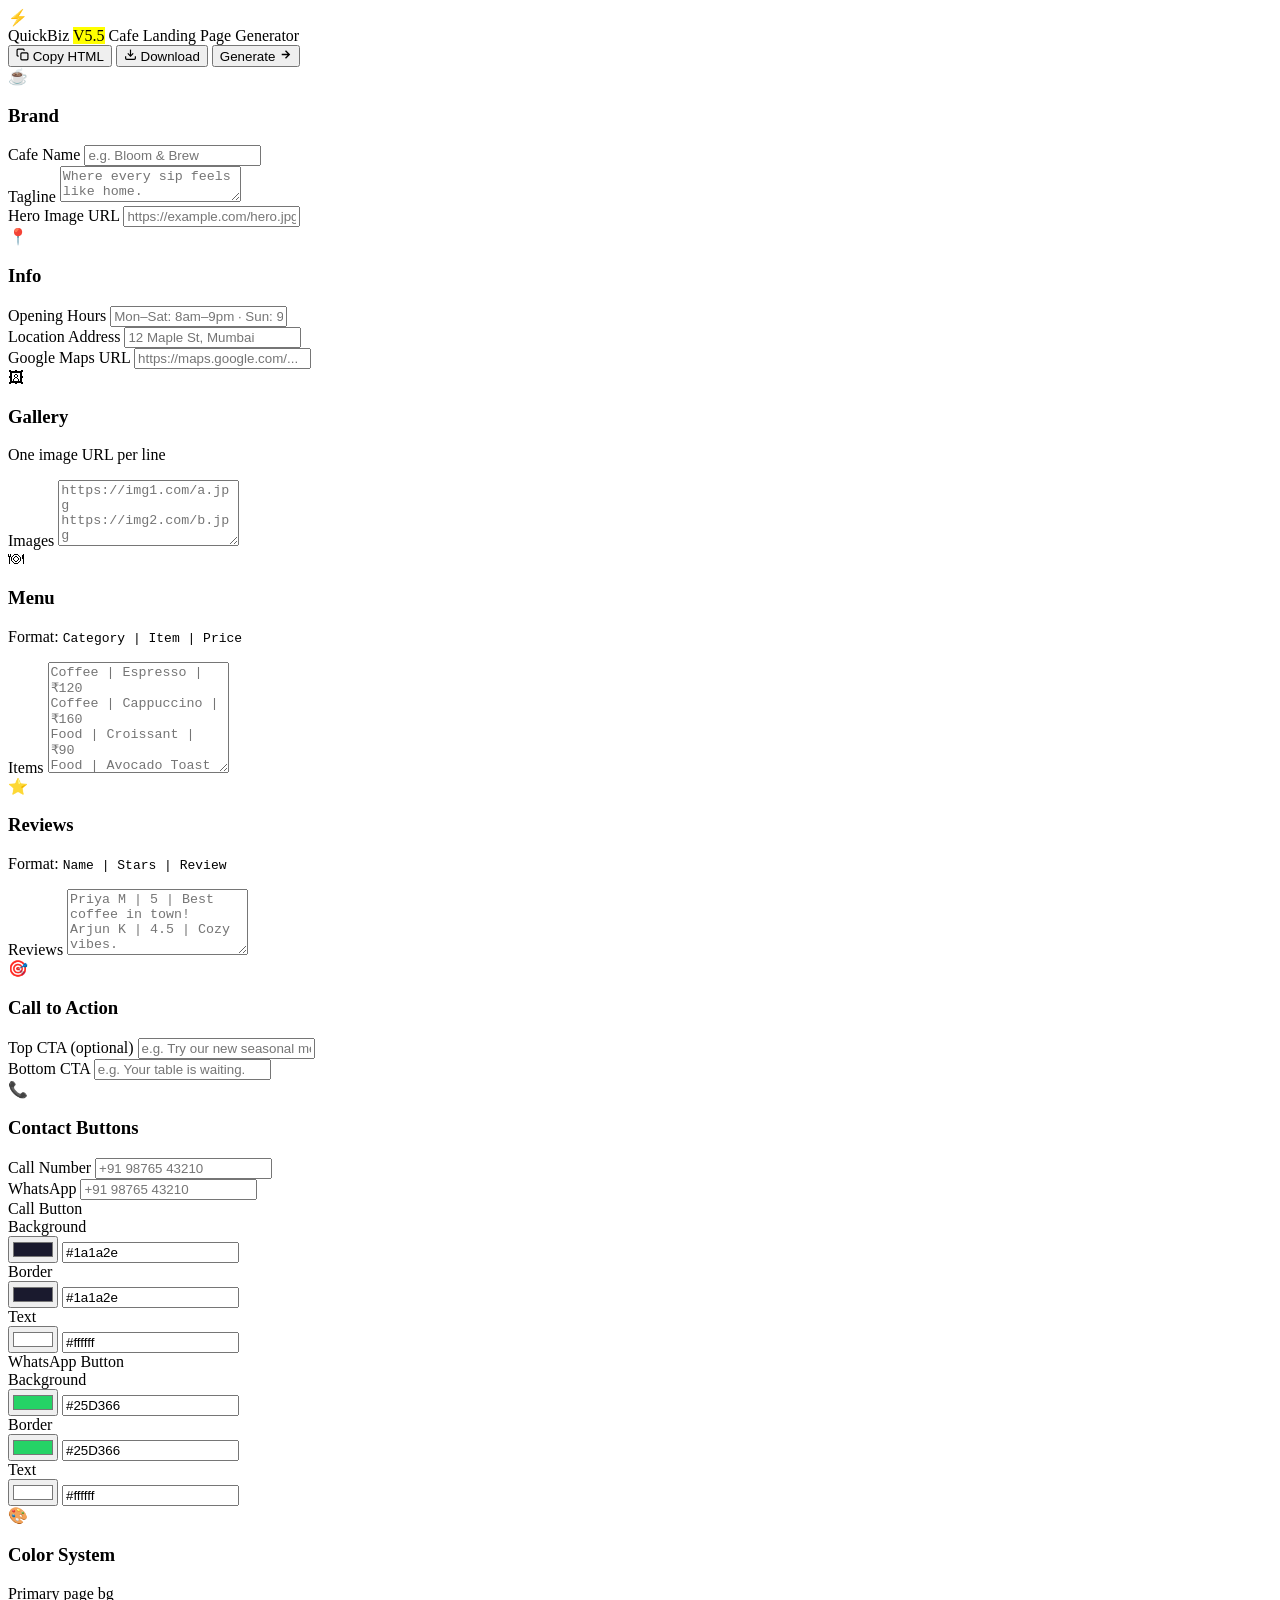
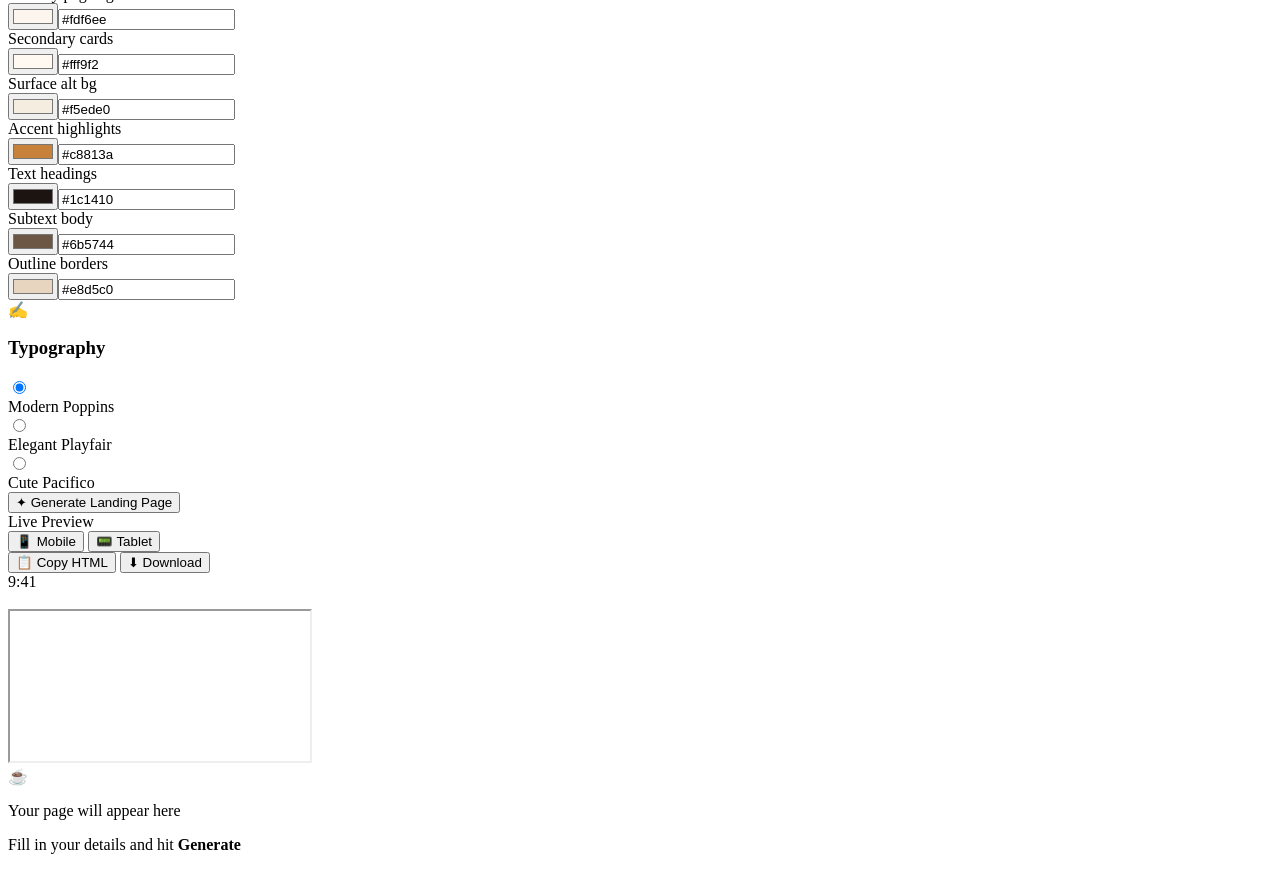
==== index.html @ 77faf785 "Update index.html" ====
<!DOCTYPE html>
<html lang="en">
<head>
  <meta charset="UTF-8" />
  <meta name="viewport" content="width=device-width, initial-scale=1.0" />
  <title>QuickBiz V5.5 — Cafe Page Generator</title>
  <link rel="preconnect" href="https://fonts.googleapis.com" />
  <link rel="preconnect" href="https://fonts.gstatic.com" crossorigin />
  <link href="https://fonts.googleapis.com/css2?family=Poppins:wght@300;400;500;600;700;800&family=Playfair+Display:wght@400;600;700&family=Pacifico&display=swap" rel="stylesheet" />
  <link rel="stylesheet" href="styles.css" />
</head>
<body>

  <div id="qb-app">

    <!-- ═══════════ TOPBAR ═══════════ -->
    <header id="qb-topbar">
      <div id="qb-brand">
        <span id="qb-logo">⚡</span>
        <div id="qb-brand-text">
          <span id="qb-title">QuickBiz <mark>V5.5</mark></span>
          <span id="qb-subtitle">Cafe Landing Page Generator</span>
        </div>
      </div>
      <div id="qb-top-actions">
        <button class="btn ghost" id="btn-copy-top" type="button">
          <svg width="13" height="13" viewBox="0 0 24 24" fill="none" stroke="currentColor" stroke-width="2.2"><rect x="9" y="9" width="13" height="13" rx="2"/><path d="M5 15H4a2 2 0 0 1-2-2V4a2 2 0 0 1 2-2h9a2 2 0 0 1 2 2v1"/></svg>
          Copy HTML
        </button>
        <button class="btn ghost" id="btn-dl-top" type="button">
          <svg width="13" height="13" viewBox="0 0 24 24" fill="none" stroke="currentColor" stroke-width="2.2"><path d="M21 15v4a2 2 0 0 1-2 2H5a2 2 0 0 1-2-2v-4"/><polyline points="7 10 12 15 17 10"/><line x1="12" y1="15" x2="12" y2="3"/></svg>
          Download
        </button>
        <button class="btn primary" id="btn-gen-top" type="button">
          Generate
          <svg width="13" height="13" viewBox="0 0 24 24" fill="none" stroke="currentColor" stroke-width="2.5"><path d="M5 12h14M12 5l7 7-7 7"/></svg>
        </button>
      </div>
    </header>

    <!-- ═══════════ WORKSPACE ═══════════ -->
    <div id="qb-workspace">

      <!-- ═══ LEFT PANEL ═══ -->
      <aside id="qb-panel">
        <div id="qb-panel-scroll">

          <!-- BRAND -->
          <section class="config-section" id="cfg-brand">
            <div class="config-section-header">
              <span class="cfg-icon">☕</span>
              <h3>Brand</h3>
            </div>
            <div class="field-group">
              <label for="inp-name">Cafe Name</label>
              <input type="text" id="inp-name" placeholder="e.g. Bloom & Brew" autocomplete="off" />
            </div>
            <div class="field-group">
              <label for="inp-tagline">Tagline</label>
              <textarea id="inp-tagline" rows="2" placeholder="Where every sip feels like home."></textarea>
            </div>
            <div class="field-group">
              <label for="inp-hero">Hero Image URL</label>
              <input type="url" id="inp-hero" placeholder="https://example.com/hero.jpg" />
            </div>
          </section>

          <!-- INFO -->
          <section class="config-section" id="cfg-info">
            <div class="config-section-header">
              <span class="cfg-icon">📍</span>
              <h3>Info</h3>
            </div>
            <div class="field-group">
              <label for="inp-timings">Opening Hours</label>
              <input type="text" id="inp-timings" placeholder="Mon–Sat: 8am–9pm · Sun: 9am–6pm" />
            </div>
            <div class="field-group">
              <label for="inp-location">Location Address</label>
              <input type="text" id="inp-location" placeholder="12 Maple St, Mumbai" />
            </div>
            <div class="field-group">
              <label for="inp-maps">Google Maps URL</label>
              <input type="url" id="inp-maps" placeholder="https://maps.google.com/..." />
            </div>
          </section>

          <!-- GALLERY -->
          <section class="config-section" id="cfg-gallery">
            <div class="config-section-header">
              <span class="cfg-icon">🖼</span>
              <h3>Gallery</h3>
            </div>
            <p class="field-hint">One image URL per line</p>
            <div class="field-group">
              <label for="inp-gallery">Images</label>
              <textarea id="inp-gallery" rows="4" placeholder="https://img1.com/a.jpg&#10;https://img2.com/b.jpg&#10;https://img3.com/c.jpg"></textarea>
            </div>
          </section>

          <!-- MENU -->
          <section class="config-section" id="cfg-menu">
            <div class="config-section-header">
              <span class="cfg-icon">🍽</span>
              <h3>Menu</h3>
            </div>
            <p class="field-hint">Format: <code>Category | Item | Price</code></p>
            <div class="field-group">
              <label for="inp-menu">Items</label>
              <textarea id="inp-menu" rows="7" placeholder="Coffee | Espresso | ₹120&#10;Coffee | Cappuccino | ₹160&#10;Food | Croissant | ₹90&#10;Food | Avocado Toast | ₹210&#10;Desserts | Tiramisu | ₹200"></textarea>
            </div>
          </section>

          <!-- REVIEWS -->
          <section class="config-section" id="cfg-reviews">
            <div class="config-section-header">
              <span class="cfg-icon">⭐</span>
              <h3>Reviews</h3>
            </div>
            <p class="field-hint">Format: <code>Name | Stars | Review</code></p>
            <div class="field-group">
              <label for="inp-reviews">Reviews</label>
              <textarea id="inp-reviews" rows="4" placeholder="Priya M | 5 | Best coffee in town!&#10;Arjun K | 4.5 | Cozy vibes.&#10;Sana R | 5 | Croissants are divine!"></textarea>
            </div>
          </section>

          <!-- CTA -->
          <section class="config-section" id="cfg-cta">
            <div class="config-section-header">
              <span class="cfg-icon">🎯</span>
              <h3>Call to Action</h3>
            </div>
            <div class="field-group">
              <label for="inp-cta1">Top CTA <span class="label-opt">(optional)</span></label>
              <input type="text" id="inp-cta1" placeholder="e.g. Try our new seasonal menu!" />
            </div>
            <div class="field-group">
              <label for="inp-cta2">Bottom CTA</label>
              <input type="text" id="inp-cta2" placeholder="e.g. Your table is waiting." />
            </div>
          </section>

          <!-- BUTTONS -->
          <section class="config-section" id="cfg-buttons">
            <div class="config-section-header">
              <span class="cfg-icon">📞</span>
              <h3>Contact Buttons</h3>
            </div>
            <div class="field-row-2">
              <div class="field-group">
                <label for="inp-call">Call Number</label>
                <input type="tel" id="inp-call" placeholder="+91 98765 43210" />
              </div>
              <div class="field-group">
                <label for="inp-wa">WhatsApp</label>
                <input type="tel" id="inp-wa" placeholder="+91 98765 43210" />
              </div>
            </div>

            <div class="sub-label">Call Button</div>
            <div class="field-row-3">
              <div class="field-group">
                <label>Background</label>
                <div class="color-pair">
                  <input type="color" id="c-cbg" value="#1a1a2e" />
                  <input type="text"  id="c-cbg-t" value="#1a1a2e" class="color-text" />
                </div>
              </div>
              <div class="field-group">
                <label>Border</label>
                <div class="color-pair">
                  <input type="color" id="c-cbd" value="#1a1a2e" />
                  <input type="text"  id="c-cbd-t" value="#1a1a2e" class="color-text" />
                </div>
              </div>
              <div class="field-group">
                <label>Text</label>
                <div class="color-pair">
                  <input type="color" id="c-ctx" value="#ffffff" />
                  <input type="text"  id="c-ctx-t" value="#ffffff" class="color-text" />
                </div>
              </div>
            </div>

            <div class="sub-label">WhatsApp Button</div>
            <div class="field-row-3">
              <div class="field-group">
                <label>Background</label>
                <div class="color-pair">
                  <input type="color" id="c-wbg" value="#25D366" />
                  <input type="text"  id="c-wbg-t" value="#25D366" class="color-text" />
                </div>
              </div>
              <div class="field-group">
                <label>Border</label>
                <div class="color-pair">
                  <input type="color" id="c-wbd" value="#25D366" />
                  <input type="text"  id="c-wbd-t" value="#25D366" class="color-text" />
                </div>
              </div>
              <div class="field-group">
                <label>Text</label>
                <div class="color-pair">
                  <input type="color" id="c-wtx" value="#ffffff" />
                  <input type="text"  id="c-wtx-t" value="#ffffff" class="color-text" />
                </div>
              </div>
            </div>
          </section>

          <!-- COLORS -->
          <section class="config-section" id="cfg-colors">
            <div class="config-section-header">
              <span class="cfg-icon">🎨</span>
              <h3>Color System</h3>
            </div>
            <div class="field-row-2">
              <div class="field-group">
                <label>Primary <span class="label-role">page bg</span></label>
                <div class="color-pair"><input type="color" id="c-pr" value="#fdf6ee" /><input type="text" id="c-pr-t" value="#fdf6ee" class="color-text" /></div>
              </div>
              <div class="field-group">
                <label>Secondary <span class="label-role">cards</span></label>
                <div class="color-pair"><input type="color" id="c-sc" value="#fff9f2" /><input type="text" id="c-sc-t" value="#fff9f2" class="color-text" /></div>
              </div>
            </div>
            <div class="field-row-2">
              <div class="field-group">
                <label>Surface <span class="label-role">alt bg</span></label>
                <div class="color-pair"><input type="color" id="c-su" value="#f5ede0" /><input type="text" id="c-su-t" value="#f5ede0" class="color-text" /></div>
              </div>
              <div class="field-group">
                <label>Accent <span class="label-role">highlights</span></label>
                <div class="color-pair"><input type="color" id="c-ac" value="#c8813a" /><input type="text" id="c-ac-t" value="#c8813a" class="color-text" /></div>
              </div>
            </div>
            <div class="field-row-2">
              <div class="field-group">
                <label>Text <span class="label-role">headings</span></label>
                <div class="color-pair"><input type="color" id="c-tx" value="#1c1410" /><input type="text" id="c-tx-t" value="#1c1410" class="color-text" /></div>
              </div>
              <div class="field-group">
                <label>Subtext <span class="label-role">body</span></label>
                <div class="color-pair"><input type="color" id="c-st" value="#6b5744" /><input type="text" id="c-st-t" value="#6b5744" class="color-text" /></div>
              </div>
            </div>
            <div class="field-row-2">
              <div class="field-group">
                <label>Outline <span class="label-role">borders</span></label>
                <div class="color-pair"><input type="color" id="c-ol" value="#e8d5c0" /><input type="text" id="c-ol-t" value="#e8d5c0" class="color-text" /></div>
              </div>
            </div>
          </section>

          <!-- TYPOGRAPHY -->
          <section class="config-section" id="cfg-typo">
            <div class="config-section-header">
              <span class="cfg-icon">✍</span>
              <h3>Typography</h3>
            </div>
            <div class="font-grid">
              <label class="font-option">
                <input type="radio" name="qb-font" value="modern" checked />
                <div class="font-card">
                  <span class="font-preview font-modern">Modern</span>
                  <span class="font-meta">Poppins</span>
                </div>
              </label>
              <label class="font-option">
                <input type="radio" name="qb-font" value="elegant" />
                <div class="font-card">
                  <span class="font-preview font-elegant">Elegant</span>
                  <span class="font-meta">Playfair</span>
                </div>
              </label>
              <label class="font-option">
                <input type="radio" name="qb-font" value="cute" />
                <div class="font-card">
                  <span class="font-preview font-cute">Cute</span>
                  <span class="font-meta">Pacifico</span>
                </div>
              </label>
            </div>
          </section>

          <!-- BOTTOM GENERATE -->
          <div class="panel-bottom-cta">
            <button class="btn primary full" id="btn-gen-bottom" type="button">
              ✦ Generate Landing Page
            </button>
          </div>

        </div><!-- /panel-scroll -->
      </aside>

      <!-- ═══ RIGHT PREVIEW ═══ -->
      <main id="qb-preview-area">

        <!-- Preview Bar -->
        <div id="qb-preview-bar">
          <div id="qb-preview-bar-left">
            <span id="qb-preview-label">Live Preview</span>
            <div id="qb-device-switcher">
              <button class="device-btn active" id="dev-mobile" type="button">📱 Mobile</button>
              <button class="device-btn" id="dev-tablet" type="button">📟 Tablet</button>
            </div>
          </div>
          <div id="qb-preview-bar-right">
            <button class="btn ghost small" id="btn-copy-bar" type="button">📋 Copy HTML</button>
            <button class="btn ghost small" id="btn-dl-bar" type="button">⬇ Download</button>
          </div>
        </div>

        <!-- Stage -->
        <div id="qb-preview-stage">
          <div id="qb-ambient-glow"></div>

          <!-- Device Frame -->
          <div id="qb-device" class="mode-mobile">
            <!-- Status Bar -->
            <div id="qb-status-bar">
              <span id="qb-clock">9:41</span>
              <div id="qb-status-icons">
                <svg width="14" height="10" viewBox="0 0 14 10" fill="rgba(255,255,255,0.85)"><rect x="0" y="3" width="2" height="7" rx="1"/><rect x="3" y="2" width="2" height="8" rx="1"/><rect x="6" y="1" width="2" height="9" rx="1"/><rect x="9" y="0" width="2" height="10" rx="1"/><rect x="12" y="3" width="2" height="4" rx="1" opacity=".3"/></svg>
                <svg width="14" height="10" viewBox="0 0 20 14" fill="rgba(255,255,255,0.85)"><path d="M10 2.5C13.5 2.5 16.6 4 18.8 6.4L20 5C17.4 2.1 13.9 0.5 10 0.5C6.1 0.5 2.6 2.1 0 5L1.2 6.4C3.4 4 6.5 2.5 10 2.5Z"/><path d="M10 6C12.4 6 14.6 7 16.2 8.7L17.4 7.2C15.4 5.2 12.8 4 10 4C7.2 4 4.6 5.2 2.6 7.2L3.8 8.7C5.4 7 7.6 6 10 6Z"/><circle cx="10" cy="12" r="2"/></svg>
                <svg width="22" height="10" viewBox="0 0 22 10" fill="none"><rect x="0.5" y="0.5" width="18" height="9" rx="2.5" stroke="rgba(255,255,255,0.85)" stroke-width="1"/><rect x="2" y="2" width="13" height="6" rx="1.5" fill="rgba(255,255,255,0.85)"/><path d="M20 3.5V6.5C20.8 6.2 21.5 5.5 21.5 5C21.5 4.5 20.8 3.8 20 3.5Z" fill="rgba(255,255,255,0.85)"/></svg>
              </div>
            </div>
            <div id="qb-notch">
              <div id="qb-notch-camera"></div>
            </div>
            <div id="qb-screen">
              <iframe
                id="qb-frame"
                title="Cafe Page Preview"
                sandbox="allow-scripts allow-same-origin"
                scrolling="yes"
              ></iframe>
            </div>
            <div id="qb-home-bar"></div>
          </div>

          <!-- Empty State -->
          <div id="qb-empty-state">
            <div class="empty-icon">☕</div>
            <p class="empty-title">Your page will appear here</p>
            <p class="empty-sub">Fill in your details and hit <strong>Generate</strong></p>
          </div>
        </div>

      </main>
    </div><!-- /workspace -->
  </div><!-- /app -->

  <!-- Toast -->
  <div id="qb-toast" role="status" aria-live="polite"></div>

  <script src="script.js"></script>
</body>
</html>
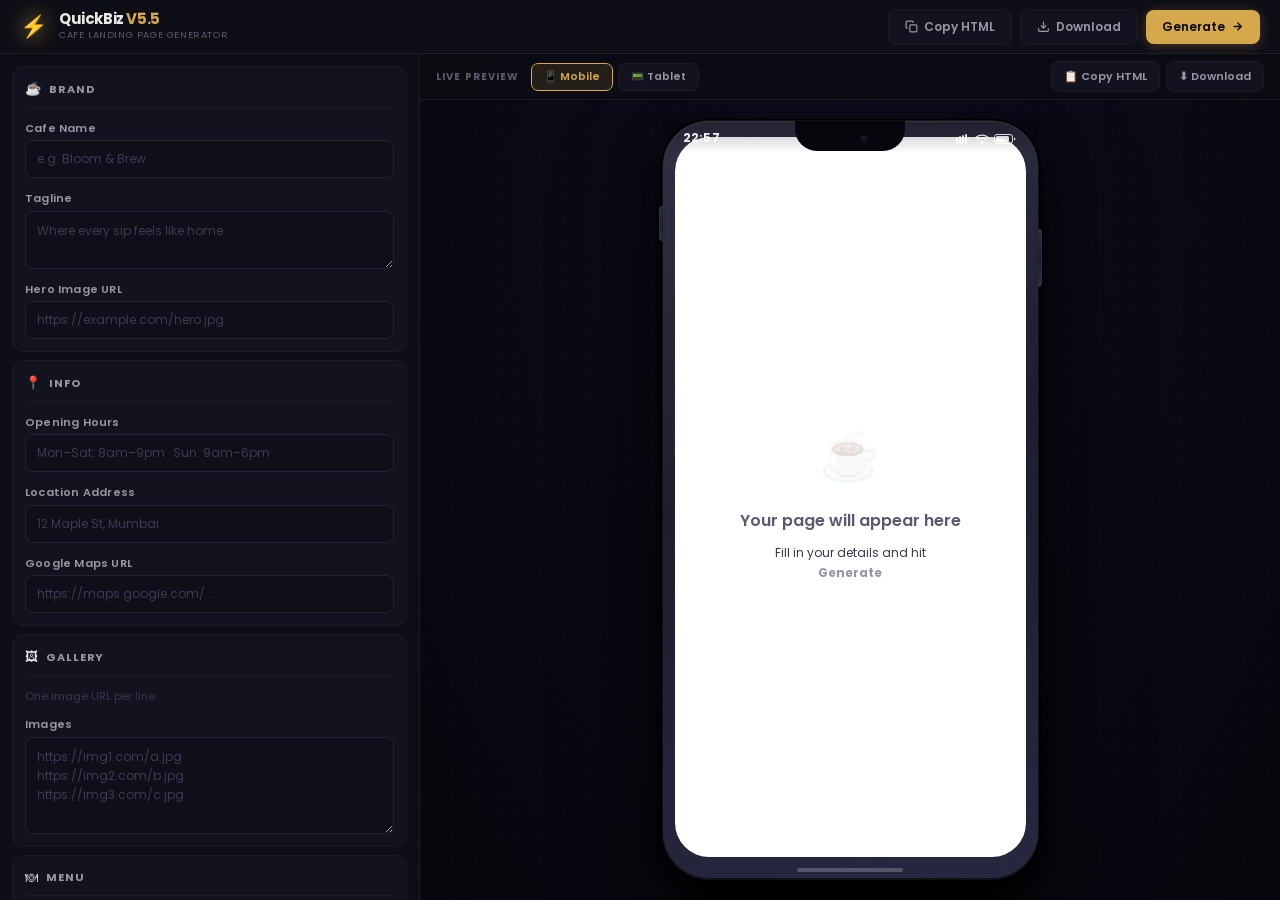
==== commit 9b3565b1: "Update index.html" ====
--- a/index.html
+++ b/index.html
@@ -7,7 +7,669 @@
   <link rel="preconnect" href="https://fonts.googleapis.com" />
   <link rel="preconnect" href="https://fonts.gstatic.com" crossorigin />
   <link href="https://fonts.googleapis.com/css2?family=Poppins:wght@300;400;500;600;700;800&family=Playfair+Display:wght@400;600;700&family=Pacifico&display=swap" rel="stylesheet" />
-  <link rel="stylesheet" href="styles.css" />
+<style>
+/* ═══════════════════════════════════════════════════════════════
+   QUICKBIZ V5.5 — PREMIUM STYLES
+   Tool shell only. Generated page CSS lives in script.js.
+   ═══════════════════════════════════════════════════════════════ */
+
+/* ── DESIGN TOKENS ── */
+:root {
+  /* Shell palette */
+  --shell-bg:        #08080d;
+  --panel-bg:        #0e0e16;
+  --panel-border:    #1c1c28;
+  --panel-surface:   #131320;
+  --panel-hover:     #18182a;
+  --topbar-height:   54px;
+
+  /* Text */
+  --tx-100: #eceae8;
+  --tx-200: #9896a4;
+  --tx-300: #5a596e;
+  --tx-400: #38374c;
+
+  /* Gold accent */
+  --gold:        #d4a84b;
+  --gold-light:  #e0b85c;
+  --gold-dim:    rgba(212, 168, 75, 0.12);
+  --gold-glow:   rgba(212, 168, 75, 0.28);
+  --gold-glow-s: rgba(212, 168, 75, 0.14);
+
+  /* Inputs */
+  --inp-bg:    #0f0f1a;
+  --inp-bd:    #242436;
+  --inp-tx:    #eceae8;
+  --inp-ph:    #3c3b52;
+
+  /* Layout */
+  --panel-width:  420px;
+  --r-block:      12px;
+  --r-input:      8px;
+  --r-card:       10px;
+
+  /* Spacing scale */
+  --sp-1: 4px;
+  --sp-2: 8px;
+  --sp-3: 12px;
+  --sp-4: 16px;
+  --sp-5: 20px;
+  --sp-6: 24px;
+
+  /* Transitions */
+  --ease-fast: 0.14s ease;
+  --ease-mid:  0.24s ease;
+  --ease-slow: 0.38s ease;
+
+  --font-ui: 'Poppins', sans-serif;
+}
+
+/* ── RESET ── */
+*, *::before, *::after { box-sizing: border-box; margin: 0; padding: 0; }
+html, body { height: 100%; overflow: hidden; }
+
+body {
+  font-family: var(--font-ui);
+  background: var(--shell-bg);
+  color: var(--tx-100);
+  font-size: 13px;
+  line-height: 1.5;
+  -webkit-font-smoothing: antialiased;
+  -moz-osx-font-smoothing: grayscale;
+}
+
+/* ════════════════════════════════════
+   APP SHELL
+════════════════════════════════════ */
+#qb-app {
+  display: flex;
+  flex-direction: column;
+  height: 100vh;
+  overflow: hidden;
+}
+
+/* ── TOPBAR ── */
+#qb-topbar {
+  height: var(--topbar-height);
+  background: var(--panel-bg);
+  border-bottom: 1px solid var(--panel-border);
+  display: flex;
+  align-items: center;
+  justify-content: space-between;
+  padding: 0 var(--sp-5);
+  flex-shrink: 0;
+  gap: var(--sp-3);
+  z-index: 100;
+}
+
+#qb-brand { display: flex; align-items: center; gap: var(--sp-3); }
+
+#qb-logo {
+  font-size: 22px;
+  filter: drop-shadow(0 0 10px var(--gold));
+  flex-shrink: 0;
+}
+
+#qb-brand-text { display: flex; flex-direction: column; gap: 1px; }
+
+#qb-title {
+  font-size: 15px;
+  font-weight: 700;
+  letter-spacing: -0.4px;
+  line-height: 1.1;
+}
+#qb-title mark { background: none; color: var(--gold); }
+
+#qb-subtitle {
+  font-size: 9.5px;
+  color: var(--tx-300);
+  letter-spacing: 0.6px;
+  text-transform: uppercase;
+}
+
+#qb-top-actions { display: flex; gap: var(--sp-2); align-items: center; }
+
+/* ════════════════════════════════════
+   BUTTON SYSTEM
+════════════════════════════════════ */
+.btn {
+  display: inline-flex;
+  align-items: center;
+  gap: 6px;
+  border: none;
+  border-radius: var(--r-input);
+  font-family: var(--font-ui);
+  font-size: 12px;
+  font-weight: 600;
+  cursor: pointer;
+  padding: 8px 16px;
+  white-space: nowrap;
+  flex-shrink: 0;
+  transition:
+    background var(--ease-fast),
+    color var(--ease-fast),
+    border-color var(--ease-fast),
+    box-shadow var(--ease-fast),
+    transform var(--ease-fast);
+  position: relative;
+  overflow: hidden;
+}
+
+/* Shimmer on hover for primary */
+.btn.primary::before {
+  content: '';
+  position: absolute;
+  inset: 0;
+  background: linear-gradient(90deg, transparent, rgba(255,255,255,0.12), transparent);
+  transform: translateX(-100%);
+  transition: transform 0.5s ease;
+}
+.btn.primary:hover::before { transform: translateX(100%); }
+
+.btn.primary {
+  background: var(--gold);
+  color: #08080d;
+  box-shadow: 0 2px 12px var(--gold-glow);
+}
+.btn.primary:hover {
+  background: var(--gold-light);
+  box-shadow: 0 4px 20px var(--gold-glow);
+  transform: translateY(-1px);
+}
+.btn.primary:active { transform: translateY(0); box-shadow: 0 1px 6px var(--gold-glow-s); }
+
+.btn.ghost {
+  background: var(--panel-surface);
+  color: var(--tx-200);
+  border: 1px solid var(--panel-border);
+}
+.btn.ghost:hover {
+  background: var(--panel-hover);
+  border-color: #2c2c44;
+  color: var(--tx-100);
+}
+.btn.ghost:active { transform: scale(0.98); }
+
+.btn.small { font-size: 11px; padding: 6px 12px; }
+
+.btn.full {
+  width: 100%;
+  justify-content: center;
+  padding: 14px 18px;
+  font-size: 13px;
+  font-weight: 700;
+  border-radius: 10px;
+  box-shadow: 0 4px 24px var(--gold-glow);
+}
+.btn.full:hover { box-shadow: 0 6px 32px rgba(212,168,75,0.4); }
+
+/* ── WORKSPACE ── */
+#qb-workspace { display: flex; flex: 1; overflow: hidden; }
+
+/* ════════════════════════════════════
+   LEFT PANEL
+════════════════════════════════════ */
+#qb-panel {
+  width: var(--panel-width);
+  min-width: var(--panel-width);
+  background: var(--panel-bg);
+  border-right: 1px solid var(--panel-border);
+  overflow: hidden;
+  display: flex;
+  flex-direction: column;
+}
+
+#qb-panel-scroll {
+  flex: 1;
+  overflow-y: auto;
+  overflow-x: hidden;
+  padding: var(--sp-3);
+  display: flex;
+  flex-direction: column;
+  gap: var(--sp-2);
+  scrollbar-width: thin;
+  scrollbar-color: var(--panel-border) transparent;
+}
+#qb-panel-scroll::-webkit-scrollbar { width: 3px; }
+#qb-panel-scroll::-webkit-scrollbar-thumb { background: var(--panel-border); border-radius: 3px; }
+
+/* ── CONFIG SECTIONS ── */
+.config-section {
+  background: var(--panel-surface);
+  border: 1px solid var(--panel-border);
+  border-radius: var(--r-block);
+  padding: var(--sp-3);
+  display: flex;
+  flex-direction: column;
+  gap: var(--sp-3);
+  transition: border-color var(--ease-fast);
+}
+.config-section:hover { border-color: #28284a; }
+
+.config-section-header {
+  display: flex;
+  align-items: center;
+  gap: var(--sp-2);
+  padding-bottom: var(--sp-2);
+  border-bottom: 1px solid var(--panel-border);
+}
+.config-section-header h3 {
+  font-size: 11px;
+  font-weight: 700;
+  text-transform: uppercase;
+  letter-spacing: 0.9px;
+  color: var(--tx-200);
+}
+.cfg-icon { font-size: 13px; }
+
+.field-hint {
+  font-size: 11px;
+  color: var(--tx-400);
+  line-height: 1.5;
+}
+.field-hint code {
+  background: #18182a;
+  border: 1px solid var(--panel-border);
+  border-radius: 4px;
+  padding: 1px 5px;
+  font-size: 10px;
+  color: var(--gold);
+  font-family: 'Courier New', monospace;
+}
+
+/* ── FIELD GROUPS ── */
+.field-group { display: flex; flex-direction: column; gap: var(--sp-1); }
+.field-row-2 { display: grid; grid-template-columns: 1fr 1fr; gap: var(--sp-2); }
+.field-row-3 { display: grid; grid-template-columns: 1fr 1fr 1fr; gap: 6px; }
+
+.sub-label {
+  font-size: 10px;
+  font-weight: 700;
+  text-transform: uppercase;
+  letter-spacing: 0.7px;
+  color: var(--tx-400);
+  margin-top: var(--sp-1);
+}
+
+label {
+  font-size: 11px;
+  font-weight: 600;
+  color: var(--tx-200);
+  letter-spacing: 0.2px;
+}
+.label-opt, .label-role { font-weight: 400; color: var(--tx-400); }
+
+/* ── INPUTS ── */
+input[type="text"],
+input[type="url"],
+input[type="tel"],
+textarea {
+  background: var(--inp-bg);
+  border: 1px solid var(--inp-bd);
+  border-radius: var(--r-input);
+  color: var(--inp-tx);
+  font-family: var(--font-ui);
+  font-size: 12px;
+  padding: 9px 11px;
+  width: 100%;
+  outline: none;
+  resize: vertical;
+  transition: border-color var(--ease-fast), box-shadow var(--ease-fast), background var(--ease-fast);
+}
+input::placeholder, textarea::placeholder { color: var(--inp-ph); }
+input:focus, textarea:focus {
+  border-color: var(--gold);
+  background: #14142a;
+  box-shadow: 0 0 0 3px var(--gold-dim);
+}
+textarea { line-height: 1.6; }
+
+/* ── COLOR PAIRS ── */
+.color-pair {
+  display: flex;
+  align-items: center;
+  gap: 7px;
+  background: var(--inp-bg);
+  border: 1px solid var(--inp-bd);
+  border-radius: var(--r-input);
+  padding: 5px 9px;
+  transition: border-color var(--ease-fast), box-shadow var(--ease-fast);
+}
+.color-pair:focus-within { border-color: var(--gold); box-shadow: 0 0 0 3px var(--gold-dim); }
+
+input[type="color"] {
+  width: 22px; height: 22px;
+  border: none; background: none;
+  padding: 0; outline: none;
+  cursor: pointer; border-radius: 4px;
+  flex-shrink: 0;
+}
+input[type="color"]::-webkit-color-swatch-wrapper { padding: 0; }
+input[type="color"]::-webkit-color-swatch { border: none; border-radius: 3px; }
+
+.color-text {
+  background: transparent !important;
+  border: none !important; padding: 0 !important;
+  box-shadow: none !important;
+  font-size: 11px !important;
+  font-family: 'Courier New', monospace !important;
+  color: var(--tx-200) !important;
+  width: 100% !important; resize: none !important;
+}
+.color-text:focus { border: none !important; box-shadow: none !important; }
+
+/* ── FONT PICKER ── */
+.font-grid { display: grid; grid-template-columns: 1fr 1fr 1fr; gap: var(--sp-2); }
+.font-option { cursor: pointer; }
+.font-option input[type="radio"] { display: none; }
+.font-card {
+  display: flex; flex-direction: column; align-items: center; gap: 5px;
+  padding: 12px 6px;
+  border: 1px solid var(--panel-border);
+  border-radius: var(--r-card);
+  background: var(--inp-bg);
+  text-align: center;
+  transition: border-color var(--ease-fast), background var(--ease-fast), transform var(--ease-fast), box-shadow var(--ease-fast);
+}
+.font-option:hover .font-card {
+  border-color: #303050; background: #181828; transform: translateY(-1px);
+}
+.font-option input:checked + .font-card {
+  border-color: var(--gold); background: var(--gold-dim);
+  box-shadow: 0 0 0 1px var(--gold);
+}
+.font-preview { font-size: 15px; font-weight: 700; color: var(--tx-100); line-height: 1; }
+.font-meta { font-size: 9px; color: var(--tx-300); line-height: 1; }
+.font-modern  { font-family: 'Poppins', sans-serif; }
+.font-elegant { font-family: 'Playfair Display', serif; }
+.font-cute    { font-family: 'Pacifico', cursive; }
+
+.panel-bottom-cta { padding: 4px 0 6px; }
+
+/* ════════════════════════════════════
+   RIGHT — PREVIEW AREA
+════════════════════════════════════ */
+#qb-preview-area {
+  flex: 1;
+  display: flex;
+  flex-direction: column;
+  background: radial-gradient(ellipse at 50% 20%, #0e0e1e 0%, #06060c 100%);
+  overflow: hidden;
+  position: relative;
+}
+
+/* ── PREVIEW BAR ── */
+#qb-preview-bar {
+  height: 46px;
+  background: rgba(12, 12, 20, 0.95);
+  backdrop-filter: blur(12px);
+  border-bottom: 1px solid var(--panel-border);
+  display: flex;
+  align-items: center;
+  justify-content: space-between;
+  padding: 0 var(--sp-4);
+  flex-shrink: 0;
+  gap: var(--sp-3);
+  z-index: 5;
+}
+#qb-preview-bar-left { display: flex; align-items: center; gap: var(--sp-3); }
+
+#qb-preview-label {
+  font-size: 10px;
+  font-weight: 700;
+  text-transform: uppercase;
+  letter-spacing: 1.1px;
+  color: var(--tx-300);
+}
+
+#qb-device-switcher { display: flex; gap: 5px; }
+.device-btn {
+  background: var(--panel-surface);
+  border: 1px solid var(--panel-border);
+  border-radius: 7px;
+  color: var(--tx-200);
+  font-family: var(--font-ui);
+  font-size: 10.5px;
+  font-weight: 600;
+  padding: 5px 12px;
+  cursor: pointer;
+  transition: background var(--ease-fast), border-color var(--ease-fast), color var(--ease-fast);
+}
+.device-btn:hover { background: var(--panel-hover); border-color: #2e2e48; }
+.device-btn.active { background: var(--gold-dim); border-color: var(--gold); color: var(--gold); }
+
+#qb-preview-bar-right { display: flex; gap: 6px; }
+
+/* ── PREVIEW STAGE ── */
+#qb-preview-stage {
+  flex: 1;
+  display: flex;
+  align-items: center;
+  justify-content: center;
+  overflow: hidden;
+  position: relative;
+  /* dot grid atmosphere */
+  background-image: radial-gradient(circle, rgba(255,255,255,0.024) 1px, transparent 1px);
+  background-size: 22px 22px;
+}
+
+/* Ambient glow behind device */
+#qb-ambient-glow {
+  position: absolute;
+  width: 460px; height: 460px;
+  background: radial-gradient(circle, rgba(212,168,75,0.065) 0%, transparent 65%);
+  border-radius: 50%;
+  pointer-events: none;
+  z-index: 0;
+  top: 50%; left: 50%;
+  transform: translate(-50%, -50%);
+}
+
+/* ════════════════════════════════════
+   PREMIUM DEVICE FRAME
+════════════════════════════════════ */
+#qb-device {
+  position: relative;
+  z-index: 1;
+  /* brushed metal bezel */
+  background: linear-gradient(162deg, #313145 0%, #1e1e30 45%, #272740 100%);
+  flex-shrink: 0;
+  transition: border-radius var(--ease-mid), padding var(--ease-mid), width var(--ease-mid);
+  /* multi-layer shadow for premium depth */
+  box-shadow:
+    0 0 0 1px rgba(255,255,255,0.07),
+    0 0 0 2.5px rgba(0,0,0,0.9),
+    0 50px 100px rgba(0,0,0,0.75),
+    0 25px 50px rgba(0,0,0,0.55),
+    0 8px 20px rgba(0,0,0,0.45),
+    inset 0 1px 0 rgba(255,255,255,0.13),
+    inset 0 -1px 0 rgba(0,0,0,0.6);
+}
+
+#qb-device.mode-mobile {
+  width: 375px;
+  border-radius: 46px;
+  padding: 16px 12px 22px;
+}
+#qb-device.mode-tablet {
+  width: 480px;
+  border-radius: 26px;
+  padding: 12px 10px 18px;
+}
+
+/* Side hardware buttons */
+#qb-device::before {
+  content: '';
+  position: absolute;
+  right: -4px; top: 108px;
+  width: 4px; height: 58px;
+  background: linear-gradient(to bottom, #2c2c42, #1e1e30, #2c2c42);
+  border-radius: 0 4px 4px 0;
+  box-shadow: 2px 0 5px rgba(0,0,0,0.6), inset -1px 0 0 rgba(255,255,255,0.06);
+}
+#qb-device::after {
+  content: '';
+  position: absolute;
+  left: -4px; top: 85px;
+  width: 4px; height: 35px;
+  background: linear-gradient(to bottom, #2c2c42, #1e1e30, #2c2c42);
+  border-radius: 4px 0 0 4px;
+  box-shadow: -2px 0 5px rgba(0,0,0,0.6), inset 1px 0 0 rgba(255,255,255,0.06);
+}
+
+/* Status bar */
+#qb-status-bar {
+  position: absolute;
+  top: 0; left: 0; right: 0;
+  height: 32px;
+  display: flex;
+  align-items: center;
+  justify-content: space-between;
+  padding: 0 22px 0 20px;
+  z-index: 9;
+  pointer-events: none;
+  background: linear-gradient(to bottom, rgba(0,0,0,0.28) 0%, transparent 100%);
+}
+#qb-clock {
+  font-size: 11.5px;
+  font-weight: 700;
+  color: rgba(255,255,255,0.92);
+  letter-spacing: 0.3px;
+  padding-top: 3px;
+  font-family: var(--font-ui);
+}
+#qb-status-icons {
+  display: flex;
+  align-items: center;
+  gap: 5px;
+  padding-top: 3px;
+}
+#qb-device.mode-tablet #qb-status-bar { display: none; }
+
+/* Dynamic island / notch */
+#qb-notch {
+  position: absolute;
+  top: 0; left: 50%;
+  transform: translateX(-50%);
+  width: 110px; height: 30px;
+  background: #06060c;
+  border-radius: 0 0 22px 22px;
+  z-index: 10;
+  pointer-events: none;
+  display: flex;
+  align-items: center;
+  justify-content: center;
+}
+#qb-notch-camera {
+  width: 8px; height: 8px;
+  border-radius: 50%;
+  background: #1a1a28;
+  box-shadow: inset 0 0 0 2px #0e0e1a;
+  margin-left: 28px;
+  margin-top: 4px;
+}
+#qb-device.mode-tablet #qb-notch { display: none; }
+
+/* Screen bezel */
+#qb-screen {
+  position: relative;
+  border-radius: 34px;
+  overflow: hidden;
+  background: #04040a;
+  height: min(720px, 80vh);
+  box-shadow:
+    inset 0 0 0 1px rgba(0,0,0,0.95),
+    inset 0 3px 14px rgba(0,0,0,0.7);
+}
+#qb-device.mode-tablet #qb-screen { border-radius: 18px; }
+
+/* Home indicator */
+#qb-home-bar {
+  position: absolute;
+  bottom: 7px; left: 50%;
+  transform: translateX(-50%);
+  width: 106px; height: 4px;
+  background: rgba(255,255,255,0.22);
+  border-radius: 3px;
+  z-index: 10;
+  pointer-events: none;
+}
+#qb-device.mode-tablet #qb-home-bar { display: none; }
+
+/* ════════════════════════════════════
+   THE IFRAME — SCROLL FIX
+   iframe fills screen completely.
+   scrolling="yes" + overflow-y:auto
+   + onload patch = guaranteed scroll.
+════════════════════════════════════ */
+#qb-frame {
+  display: block;
+  width: 100%;
+  height: 100%;
+  border: none;
+  background: #ffffff;
+  overflow: auto;
+  -webkit-overflow-scrolling: touch;
+}
+
+/* ── EMPTY STATE ── */
+#qb-empty-state {
+  position: absolute;
+  inset: 0;
+  display: flex;
+  flex-direction: column;
+  align-items: center;
+  justify-content: center;
+  gap: 10px;
+  pointer-events: none;
+  z-index: 2;
+  transition: opacity var(--ease-mid);
+}
+#qb-empty-state.hidden { opacity: 0; pointer-events: none; display: none; }
+
+.empty-icon { font-size: 50px; opacity: 0.18; margin-bottom: 6px; }
+.empty-title { font-size: 16px; font-weight: 600; color: var(--tx-300); }
+.empty-sub { font-size: 12px; color: var(--tx-400); text-align: center; line-height: 1.65; max-width: 175px; }
+.empty-sub strong { color: var(--tx-200); }
+
+/* ── TOAST ── */
+#qb-toast {
+  position: fixed;
+  bottom: 22px; left: 50%;
+  transform: translateX(-50%) translateY(50px);
+  background: #16162a;
+  border: 1px solid var(--panel-border);
+  border-radius: 9px;
+  padding: 10px 20px;
+  font-size: 12px; font-weight: 600;
+  color: var(--tx-100);
+  box-shadow: 0 10px 32px rgba(0,0,0,0.55);
+  opacity: 0;
+  transition: transform 0.24s ease, opacity 0.24s ease;
+  z-index: 1000;
+  pointer-events: none;
+  white-space: nowrap;
+}
+#qb-toast.show { transform: translateX(-50%) translateY(0); opacity: 1; }
+#qb-toast.toast-ok  { border-color: rgba(74,222,128,0.4); color: #4ade80; }
+#qb-toast.toast-err { border-color: rgba(248,113,113,0.4); color: #f87171; }
+
+/* ════════════════════════════════════
+   RESPONSIVE
+════════════════════════════════════ */
+@media (max-width: 860px) {
+  #qb-workspace { flex-direction: column; }
+  #qb-panel { width: 100%; min-width: unset; max-height: 44vh; border-right: none; border-bottom: 1px solid var(--panel-border); }
+  #qb-subtitle, #qb-preview-label { display: none; }
+  #qb-device.mode-mobile, #qb-device.mode-tablet { width: calc(100vw - 48px); }
+  #qb-screen { height: min(640px, 52vh); }
+}
+
+@media (max-width: 460px) {
+  #qb-top-actions .btn.ghost { display: none; }
+}
+
+</style>
 </head>
 <body>
 
@@ -355,6 +1017,1284 @@
   <!-- Toast -->
   <div id="qb-toast" role="status" aria-live="polite"></div>
 
-  <script src="script.js"></script>
+<script>
+/* ═══════════════════════════════════════════════════════════════
+   QUICKBIZ V5.5 — PREMIUM SCRIPT
+   Architecture: Input → State → Build → Inject (srcdoc)
+   Rules:
+     • Single STATE object — never read DOM after collectState()
+     • container.innerHTML = ... (never +=)
+     • Every field has fallback
+     • All IDs match index.html exactly
+     • Generated page: overflow-x:hidden only, full vertical scroll
+   ═══════════════════════════════════════════════════════════════ */
+'use strict';
+
+/* ════════════════════════════════════
+   1. STATE
+════════════════════════════════════ */
+const STATE = {
+  brand:   { name: '', tagline: '', hero: '' },
+  info:    { timings: '', location: '', mapsUrl: '' },
+  gallery: [],
+  menu:    [],     // [{cat, item, price}]
+  reviews: [],     // [{name, stars, text}]
+  cta:     { top: '', bottom: '' },
+  buttons: {
+    callNum: '', waNum: '',
+    callBg: '#1a1a2e', callBd: '#1a1a2e', callTx: '#ffffff',
+    waBg: '#25D366',   waBd: '#25D366',   waTx: '#ffffff',
+  },
+  colors: {
+    primary: '#fdf6ee', secondary: '#fff9f2', surface: '#f5ede0',
+    accent: '#c8813a',  text: '#1c1410',     subtext: '#6b5744',
+    outline: '#e8d5c0',
+  },
+  font: 'modern',
+};
+
+/* Last generated HTML for copy/download */
+let _lastHTML = '';
+
+/* ════════════════════════════════════
+   2. SAFE DOM HELPERS
+════════════════════════════════════ */
+const $  = id => document.getElementById(id);
+const val = (id, fb = '') => { const e = $(id); return e ? e.value.trim() : fb; };
+const clr = (id)         => { const e = $(id); return (e && e.value) ? e.value : '#888888'; };
+const radioVal = name    => { const e = document.querySelector(`input[name="${name}"]:checked`); return e ? e.value : 'modern'; };
+const nowTime  = ()      => { const d = new Date(); return `${d.getHours()}:${String(d.getMinutes()).padStart(2,'0')}`; };
+
+/* ════════════════════════════════════
+   3. COLLECT — DOM → STATE (once per generate)
+════════════════════════════════════ */
+function collectState() {
+  STATE.brand = {
+    name:    val('inp-name',    ''),
+    tagline: val('inp-tagline', ''),
+    hero:    val('inp-hero',    ''),
+  };
+
+  STATE.info = {
+    timings:  val('inp-timings',  ''),
+    location: val('inp-location', ''),
+    mapsUrl:  val('inp-maps',     ''),
+  };
+
+  STATE.gallery = val('inp-gallery')
+    .split('\n')
+    .map(s => s.trim())
+    .filter(s => s.length > 8);
+
+  STATE.menu = val('inp-menu')
+    .split('\n')
+    .map(s => s.trim())
+    .filter(Boolean)
+    .map(line => {
+      const p = line.split('|').map(x => x.trim());
+      return { cat: p[0] || 'Other', item: p[1] || p[0] || '', price: p[2] || '' };
+    })
+    .filter(m => m.item.length > 0);
+
+  STATE.reviews = val('inp-reviews')
+    .split('\n')
+    .map(s => s.trim())
+    .filter(Boolean)
+    .map(line => {
+      const p = line.split('|').map(x => x.trim());
+      const n = parseFloat(p[1]);
+      return {
+        name:  p[0] || 'Guest',
+        stars: isNaN(n) ? 5 : Math.min(5, Math.max(0.5, Math.round(n * 2) / 2)),
+        text:  p[2] || p[1] || '',
+      };
+    })
+    .filter(r => r.text.length > 0);
+
+  STATE.cta = {
+    top:    val('inp-cta1', ''),
+    bottom: val('inp-cta2', ''),
+  };
+
+  STATE.buttons = {
+    callNum: val('inp-call', ''),
+    waNum:   val('inp-wa',   ''),
+    callBg:  clr('c-cbg'), callBd: clr('c-cbd'), callTx: clr('c-ctx'),
+    waBg:    clr('c-wbg'), waBd:   clr('c-wbd'), waTx:   clr('c-wtx'),
+  };
+
+  STATE.colors = {
+    primary:   clr('c-pr'),  secondary: clr('c-sc'),
+    surface:   clr('c-su'),  accent:    clr('c-ac'),
+    text:      clr('c-tx'),  subtext:   clr('c-st'),
+    outline:   clr('c-ol'),
+  };
+
+  STATE.font = radioVal('qb-font');
+}
+
+/* ════════════════════════════════════
+   4. GENERATED PAGE UTILITIES
+════════════════════════════════════ */
+function esc(s) {
+  return String(s == null ? '' : s)
+    .replace(/&/g, '&amp;')
+    .replace(/</g, '&lt;')
+    .replace(/>/g, '&gt;')
+    .replace(/"/g, '&quot;');
+}
+
+function renderStars(rating) {
+  const full  = Math.floor(rating);
+  const half  = rating % 1 >= 0.5 ? 1 : 0;
+  const empty = 5 - full - half;
+  return (
+    `<span class="s-full">${'★'.repeat(full)}</span>` +
+    (half ? '<span class="s-half">½</span>' : '') +
+    `<span class="s-empty">${'☆'.repeat(empty)}</span>`
+  );
+}
+
+function groupMenuByCategory(items) {
+  const map = new Map();
+  items.forEach(it => {
+    if (!map.has(it.cat)) map.set(it.cat, []);
+    map.get(it.cat).push(it);
+  });
+  return [...map.entries()].map(([cat, rows]) => ({ cat, rows }));
+}
+
+function getHeadingFont(font) {
+  if (font === 'elegant') return "'Playfair Display', Georgia, serif";
+  if (font === 'cute')    return "'Pacifico', cursive";
+  return "'Poppins', sans-serif";
+}
+
+function getFontImportURL(font) {
+  if (font === 'elegant') return 'https://fonts.googleapis.com/css2?family=Playfair+Display:wght@400;600;700&family=Poppins:wght@300;400;500;600;700&display=swap';
+  if (font === 'cute')    return 'https://fonts.googleapis.com/css2?family=Pacifico&family=Poppins:wght@300;400;500;600;700&display=swap';
+  return 'https://fonts.googleapis.com/css2?family=Poppins:wght@300;400;500;600;700;800&display=swap';
+}
+
+/* ════════════════════════════════════
+   5. GENERATED PAGE CSS
+   Premium design system:
+   • CSS custom properties from STATE.colors
+   • Container system (max-width 480px)
+   • Card depth with shadows
+   • Smooth transitions everywhere
+   • 8/16/24 spacing scale
+   • No overflow:hidden on body
+════════════════════════════════════ */
+function buildPageCSS(s) {
+  const c  = s.colors;
+  const hf = getHeadingFont(s.font);
+
+  return `
+/* ── RESET ── */
+*, *::before, *::after { box-sizing: border-box; margin: 0; padding: 0; }
+
+/* ── PAGE VARS ── */
+:root {
+  --primary:   ${c.primary};
+  --secondary: ${c.secondary};
+  --surface:   ${c.surface};
+  --accent:    ${c.accent};
+  --text:      ${c.text};
+  --subtext:   ${c.subtext};
+  --outline:   ${c.outline};
+  --accent-10: ${c.accent}1a;
+  --accent-25: ${c.accent}40;
+  --shadow-sm: 0 2px 12px rgba(0,0,0,0.06);
+  --shadow-md: 0 4px 20px rgba(0,0,0,0.09);
+  --shadow-lg: 0 8px 32px rgba(0,0,0,0.13);
+  --r-sm: 10px;
+  --r-md: 14px;
+  --r-lg: 18px;
+}
+
+html { scroll-behavior: smooth; }
+
+/* ✅ Body: overflow-x hidden ONLY. Vertical scroll is FREE. */
+body {
+  font-family: 'Poppins', sans-serif;
+  background: var(--primary);
+  color: var(--text);
+  -webkit-font-smoothing: antialiased;
+  overflow-x: hidden;
+  min-height: 100vh;
+}
+
+/* ── CONTAINER ── */
+.container {
+  max-width: 480px;
+  margin: 0 auto;
+  padding: 0 16px;
+}
+
+/* ── SECTION SPACING ── */
+.section { margin-bottom: 24px; }
+
+/* ── ANIMATIONS ── */
+@keyframes fadeUp {
+  from { opacity: 0; transform: translateY(18px); }
+  to   { opacity: 1; transform: translateY(0);    }
+}
+@keyframes scaleIn {
+  from { opacity: 0; transform: scale(0.96); }
+  to   { opacity: 1; transform: scale(1);    }
+}
+.reveal {
+  opacity: 0;
+  animation: fadeUp 0.52s cubic-bezier(0.22, 0.61, 0.36, 1) both;
+}
+.reveal:nth-child(1) { animation-delay: 0.04s; }
+.reveal:nth-child(2) { animation-delay: 0.10s; }
+.reveal:nth-child(3) { animation-delay: 0.16s; }
+.reveal:nth-child(4) { animation-delay: 0.22s; }
+.reveal:nth-child(5) { animation-delay: 0.28s; }
+.reveal:nth-child(6) { animation-delay: 0.34s; }
+.reveal:nth-child(7) { animation-delay: 0.40s; }
+.reveal:nth-child(8) { animation-delay: 0.46s; }
+
+/* ══════════════════════════════════
+   HERO
+══════════════════════════════════ */
+.hero { width: 100%; position: relative; display: block; }
+
+/* Hero WITH image */
+.hero-media { position: relative; width: 100%; }
+
+/* ✅ Image: width 100%, height auto. Never a fixed height crop. */
+.hero-media img {
+  width: 100%;
+  height: auto;
+  display: block;
+  min-height: 200px;
+  max-height: 380px;
+  object-fit: cover;
+}
+
+.hero-overlay {
+  position: absolute; inset: 0;
+  background: linear-gradient(
+    to top,
+    rgba(0,0,0,0.76) 0%,
+    rgba(0,0,0,0.26) 50%,
+    rgba(0,0,0,0.02) 100%
+  );
+  pointer-events: none;
+}
+
+.hero-content {
+  position: absolute;
+  bottom: 0; left: 0; right: 0;
+  padding: 20px 20px 20px;
+}
+
+/* Hero WITHOUT image */
+.hero-noimg {
+  padding: 48px 20px 38px;
+  position: relative;
+  overflow: hidden;
+  background: linear-gradient(135deg, var(--surface) 0%, var(--secondary) 100%);
+}
+
+.hero-noimg::before {
+  content: '☕';
+  font-size: 130px;
+  position: absolute;
+  right: -20px; top: -20px;
+  opacity: 0.04;
+  line-height: 1;
+  pointer-events: none;
+}
+
+.hero-noimg .hero-name   { color: var(--text); text-shadow: none; }
+.hero-noimg .hero-tagline { color: var(--subtext); text-shadow: none; }
+
+.hero-name {
+  font-family: ${hf};
+  font-size: clamp(24px, 8.5vw, 36px);
+  font-weight: 700;
+  color: #ffffff;
+  line-height: 1.12;
+  letter-spacing: -0.4px;
+  text-shadow: 0 2px 22px rgba(0,0,0,0.55);
+}
+
+.hero-tagline {
+  margin-top: 9px;
+  font-size: 13px;
+  font-weight: 400;
+  color: rgba(255,255,255,0.88);
+  line-height: 1.6;
+  max-width: 290px;
+  text-shadow: 0 1px 6px rgba(0,0,0,0.3);
+}
+
+/* ══════════════════════════════════
+   INFO
+══════════════════════════════════ */
+.info-section {
+  background: var(--surface);
+  padding: 16px 0;
+}
+
+.info-grid {
+  display: grid;
+  grid-template-columns: 1fr 1fr;
+  gap: 10px;
+}
+
+/* CARD — base depth style used across all cards */
+.card {
+  background: var(--secondary);
+  border: 1px solid var(--outline);
+  border-radius: var(--r-md);
+  box-shadow: var(--shadow-sm);
+  transition: transform 0.25s ease, box-shadow 0.25s ease;
+}
+
+.info-card {
+  padding: 14px 12px;
+  display: flex;
+  align-items: flex-start;
+  gap: 10px;
+  text-decoration: none;
+  color: inherit;
+  /* glassmorphism depth */
+  box-shadow:
+    var(--shadow-sm),
+    inset 0 1px 0 rgba(255,255,255,0.75),
+    inset 0 -1px 0 rgba(0,0,0,0.03);
+}
+
+.info-card:hover {
+  transform: translateY(-2px);
+  box-shadow: var(--shadow-md), inset 0 1px 0 rgba(255,255,255,0.75);
+}
+
+.info-icon { font-size: 19px; flex-shrink: 0; margin-top: 1px; }
+
+.info-body { flex: 1; min-width: 0; }
+
+.info-label {
+  font-size: 9px;
+  font-weight: 700;
+  text-transform: uppercase;
+  letter-spacing: 1px;
+  color: var(--accent);
+  margin-bottom: 3px;
+}
+
+.info-value {
+  font-size: 12px;
+  font-weight: 500;
+  color: var(--text);
+  line-height: 1.45;
+  word-break: break-word;
+}
+
+.info-arrow {
+  font-size: 13px;
+  font-weight: 700;
+  color: var(--accent);
+  flex-shrink: 0;
+  align-self: center;
+}
+
+/* ══════════════════════════════════
+   SECTION TITLE
+══════════════════════════════════ */
+.section-title {
+  font-family: ${hf};
+  font-size: 20px;
+  font-weight: 700;
+  color: var(--text);
+  padding-bottom: 10px;
+  margin-bottom: 16px;
+  border-bottom: 2px solid var(--outline);
+  position: relative;
+}
+
+.section-title::after {
+  content: '';
+  position: absolute;
+  bottom: -2px; left: 0;
+  width: 36px; height: 2px;
+  background: var(--accent);
+  border-radius: 2px;
+}
+
+/* ══════════════════════════════════
+   GALLERY
+══════════════════════════════════ */
+.gallery-section {
+  padding: 24px 0 20px;
+  background: var(--primary);
+}
+
+.gallery-section .container-pad { padding-left: 16px; }
+
+/* ✅ Horizontal scroll: x ONLY. Page handles y scroll. */
+.gallery-track {
+  display: flex;
+  gap: 12px;
+  overflow-x: auto;
+  overflow-y: visible;
+  scroll-snap-type: x mandatory;
+  -webkit-overflow-scrolling: touch;
+  scrollbar-width: none;
+  padding: 4px 16px 8px 16px;
+  cursor: grab;
+}
+.gallery-track:active { cursor: grabbing; }
+.gallery-track::-webkit-scrollbar { display: none; }
+
+.gallery-item {
+  flex-shrink: 0;
+  width: 82%;
+  border-radius: var(--r-lg);
+  overflow: hidden;
+  scroll-snap-align: start;
+  background: var(--surface);
+  border: 1px solid var(--outline);
+  box-shadow: var(--shadow-md);
+  transition: transform 0.3s ease, box-shadow 0.3s ease;
+}
+
+/* ✅ Gallery images: no fixed height, height auto */
+.gallery-item img {
+  width: 100%;
+  height: auto;
+  display: block;
+  min-height: 140px;
+  max-height: 220px;
+  object-fit: cover;
+  transition: transform 0.3s ease;
+}
+
+.gallery-item:hover {
+  transform: translateY(-4px) scale(1.01);
+  box-shadow: var(--shadow-lg);
+}
+.gallery-item:hover img { transform: scale(1.05); }
+
+/* ══════════════════════════════════
+   MENU
+══════════════════════════════════ */
+.menu-section {
+  padding: 24px 0 20px;
+  background: var(--surface);
+}
+
+.menu-category { margin-bottom: 20px; }
+.menu-category:last-child { margin-bottom: 0; }
+.menu-category[data-category] { /* data attr hook for JS */ }
+
+.menu-cat-title {
+  font-family: ${hf};
+  font-size: 12.5px;
+  font-weight: 700;
+  color: var(--accent);
+  text-transform: uppercase;
+  letter-spacing: 1px;
+  padding-bottom: 8px;
+  margin-bottom: 4px;
+  border-bottom: 1.5px solid var(--outline);
+  display: flex;
+  align-items: center;
+  gap: 8px;
+}
+.menu-cat-title::before {
+  content: '';
+  width: 4px; height: 14px;
+  background: var(--accent);
+  border-radius: 2px;
+  flex-shrink: 0;
+}
+
+/* MENU ITEM — card depth */
+.menu-item {
+  display: flex;
+  justify-content: space-between;
+  align-items: baseline;
+  gap: 8px;
+  padding: 10px 8px;
+  border-radius: var(--r-sm);
+  border-bottom: 1px dashed var(--outline);
+  transition: background 0.2s ease;
+  cursor: default;
+}
+.menu-item:last-child { border-bottom: none; }
+.menu-item:hover { background: rgba(0,0,0,0.03); }
+.menu-item.hidden { display: none; }
+
+.menu-item-name {
+  font-size: 13px;
+  font-weight: 500;
+  color: var(--text);
+  line-height: 1.4;
+}
+
+.menu-item-price {
+  font-size: 13px;
+  font-weight: 700;
+  color: var(--accent);
+  white-space: nowrap;
+  flex-shrink: 0;
+  background: var(--primary);
+  border-radius: 6px;
+  padding: 2px 8px;
+  border: 1px solid var(--outline);
+}
+
+/* MENU TOGGLE BUTTON — btn outline style */
+.btn-menu-toggle {
+  display: block;
+  margin: 16px auto 0;
+  background: transparent;
+  border: 2px solid var(--accent);
+  border-radius: 12px;
+  color: var(--accent);
+  font-family: 'Poppins', sans-serif;
+  font-size: 12px;
+  font-weight: 600;
+  padding: 9px 22px;
+  cursor: pointer;
+  letter-spacing: 0.2px;
+  transition: background 0.25s ease, color 0.25s ease, transform 0.25s ease, box-shadow 0.25s ease;
+}
+.btn-menu-toggle:hover {
+  background: var(--accent);
+  color: #ffffff;
+  transform: scale(1.04);
+  box-shadow: 0 6px 20px var(--accent-25);
+}
+.btn-menu-toggle:active { transform: scale(1); }
+
+/* ══════════════════════════════════
+   REVIEWS
+══════════════════════════════════ */
+.reviews-section {
+  padding: 24px 0 20px;
+  background: var(--primary);
+}
+
+/* ✅ Reviews: x-scroll ONLY */
+.reviews-track {
+  display: flex;
+  gap: 12px;
+  overflow-x: auto;
+  overflow-y: visible;
+  scroll-snap-type: x mandatory;
+  -webkit-overflow-scrolling: touch;
+  scrollbar-width: none;
+  padding: 4px 16px 8px 16px;
+  cursor: grab;
+}
+.reviews-track:active { cursor: grabbing; }
+.reviews-track::-webkit-scrollbar { display: none; }
+
+.review-card {
+  flex-shrink: 0;
+  width: 76%;
+  scroll-snap-align: start;
+  padding: 18px 16px;
+  /* card depth */
+  background: var(--secondary);
+  border: 1px solid var(--outline);
+  border-radius: var(--r-lg);
+  box-shadow:
+    var(--shadow-sm),
+    inset 0 1px 0 rgba(255,255,255,0.7),
+    inset 0 -1px 0 rgba(0,0,0,0.02);
+  transition: transform 0.3s ease, box-shadow 0.3s ease;
+}
+
+.review-card:hover {
+  transform: translateY(-5px);
+  box-shadow: var(--shadow-lg), inset 0 1px 0 rgba(255,255,255,0.7);
+}
+
+.review-stars {
+  font-size: 15px;
+  margin-bottom: 10px;
+  letter-spacing: 1.5px;
+}
+.s-full  { color: var(--accent); }
+.s-half  { color: var(--accent); opacity: 0.6; }
+.s-empty { color: var(--outline); }
+
+.review-text {
+  font-size: 13px;
+  color: var(--subtext);
+  line-height: 1.65;
+  margin-bottom: 12px;
+}
+
+.review-name {
+  font-size: 11.5px;
+  font-weight: 700;
+  color: var(--text);
+  display: flex;
+  align-items: center;
+  gap: 6px;
+}
+.review-name::before {
+  content: '—';
+  color: var(--accent);
+  font-weight: 300;
+}
+
+/* ══════════════════════════════════
+   CTA
+══════════════════════════════════ */
+.cta-top-section {
+  /* ✅ Premium gradient as specified */
+  background: linear-gradient(135deg, ${c.accent}, ${adjustColor(c.accent, -20)});
+  padding: 20px;
+  text-align: center;
+  position: relative;
+  overflow: hidden;
+}
+.cta-top-section::before {
+  content: '';
+  position: absolute; inset: 0;
+  background: linear-gradient(135deg, rgba(255,255,255,0.14) 0%, transparent 55%);
+  pointer-events: none;
+}
+
+.cta-top-text {
+  font-size: 14px;
+  font-weight: 600;
+  color: #ffffff;
+  line-height: 1.55;
+  position: relative;
+}
+
+.cta-bottom-section {
+  padding: 32px 20px 10px;
+  text-align: center;
+  background: var(--primary);
+}
+
+.cta-bottom-text {
+  font-family: ${hf};
+  font-size: 20px;
+  font-weight: 700;
+  color: var(--text);
+  line-height: 1.4;
+}
+.cta-bottom-text::after {
+  content: '';
+  display: block;
+  width: 38px; height: 3px;
+  background: var(--accent);
+  border-radius: 2px;
+  margin: 12px auto 0;
+}
+
+/* ══════════════════════════════════
+   CONTACT BUTTONS
+══════════════════════════════════ */
+.buttons-section {
+  padding: 16px 16px 44px;
+  background: var(--primary);
+}
+
+.buttons-row { display: flex; gap: 12px; }
+
+/* btn base — matches design doc */
+.btn {
+  flex: 1;
+  display: flex;
+  align-items: center;
+  justify-content: center;
+  gap: 8px;
+  padding: 15px 12px;
+  border-radius: 14px;
+  border-width: 2px;
+  border-style: solid;
+  font-family: 'Poppins', sans-serif;
+  font-size: 14px;
+  font-weight: 700;
+  text-decoration: none;
+  cursor: pointer;
+  letter-spacing: 0.1px;
+  box-shadow: 0 4px 16px rgba(0,0,0,0.14);
+  position: relative;
+  overflow: hidden;
+  transition: transform 0.25s ease, opacity 0.25s ease, box-shadow 0.25s ease;
+}
+.btn::before {
+  content: '';
+  position: absolute; inset: 0;
+  background: linear-gradient(to bottom, rgba(255,255,255,0.14), transparent);
+  pointer-events: none;
+}
+.btn:hover {
+  transform: scale(1.05);
+  box-shadow: 0 8px 24px rgba(0,0,0,0.22);
+  opacity: 0.94;
+}
+.btn:active { transform: scale(1); }
+
+/* ── SCROLLBAR ── */
+::-webkit-scrollbar { width: 0; height: 0; }
+`;
+}
+
+/* Darken a hex color by `amount` (0-255) — for CTA gradient end stop */
+function adjustColor(hex, amount) {
+  try {
+    const h = hex.replace('#', '');
+    const num = parseInt(h, 16);
+    const r = Math.max(0, (num >> 16) + amount);
+    const g = Math.max(0, ((num >> 8) & 0xff) + amount);
+    const b = Math.max(0, (num & 0xff) + amount);
+    return '#' + ((r << 16) | (g << 8) | b).toString(16).padStart(6, '0');
+  } catch { return hex; }
+}
+
+/* ════════════════════════════════════
+   6. GENERATED PAGE INLINE JS
+   Touch/drag scroll, menu toggle,
+   image fallback, reveal animations,
+   active card effect.
+════════════════════════════════════ */
+function buildPageJS() {
+  return `
+(function () {
+  'use strict';
+
+  /* ── MENU TOGGLE ── */
+  window.menuToggle = function (btn) {
+    var rows = document.querySelectorAll('.menu-item');
+    var expanded = btn.getAttribute('data-expanded') === '1';
+    if (!expanded) {
+      rows.forEach(function (r) { r.classList.remove('hidden'); });
+      btn.textContent = 'Show less ↑';
+      btn.setAttribute('data-expanded', '1');
+    } else {
+      var idx = 0;
+      rows.forEach(function (r) {
+        idx++;
+        if (idx > 6) r.classList.add('hidden');
+      });
+      btn.textContent = 'Show more →';
+      btn.setAttribute('data-expanded', '0');
+      var s = document.querySelector('.menu-section');
+      if (s) s.scrollIntoView({ behavior: 'smooth', block: 'start' });
+    }
+  };
+
+  /* ── IMAGE FALLBACK ── */
+  document.querySelectorAll('img[data-fallback]').forEach(function (img) {
+    img.onerror = function () {
+      this.src = 'data:image/svg+xml,' + encodeURIComponent(
+        '<svg xmlns="http://www.w3.org/2000/svg" width="400" height="200">' +
+        '<rect width="400" height="200" fill="#f0e8dc"/>' +
+        '<text x="50%" y="50%" text-anchor="middle" dy=".35em" font-size="28" fill="#c8813a" font-family="sans-serif">🖼 Image</text>' +
+        '</svg>'
+      );
+    };
+  });
+
+  /* ── DRAG-TO-SCROLL ON TRACKS ── */
+  document.querySelectorAll('.gallery-track, .reviews-track').forEach(function (track) {
+    var isDown = false, startX, scrollLeft;
+    track.addEventListener('mousedown', function (e) {
+      isDown = true;
+      startX = e.pageX - track.offsetLeft;
+      scrollLeft = track.scrollLeft;
+    });
+    document.addEventListener('mouseup', function () { isDown = false; });
+    track.addEventListener('mousemove', function (e) {
+      if (!isDown) return;
+      e.preventDefault();
+      var x = e.pageX - track.offsetLeft;
+      track.scrollLeft = scrollLeft - (x - startX) * 1.4;
+    });
+  });
+
+  /* ── TOUCH ACTIVE EFFECT ON CARDS ── */
+  document.querySelectorAll('.review-card, .gallery-item').forEach(function (el) {
+    el.addEventListener('touchstart', function () {
+      el.style.transform = 'scale(0.98)';
+    }, { passive: true });
+    el.addEventListener('touchend', function () {
+      el.style.transform = '';
+    });
+  });
+
+  /* ── INTERSECTION OBSERVER REVEAL ── */
+  var reveals = document.querySelectorAll('.reveal');
+  if ('IntersectionObserver' in window) {
+    var io = new IntersectionObserver(function (entries) {
+      entries.forEach(function (entry) {
+        if (entry.isIntersecting) {
+          entry.target.style.animationPlayState = 'running';
+          io.unobserve(entry.target);
+        }
+      });
+    }, { threshold: 0.06 });
+    reveals.forEach(function (el) {
+      el.style.animationPlayState = 'paused';
+      io.observe(el);
+    });
+  } else {
+    reveals.forEach(function (el) { el.style.opacity = '1'; });
+  }
+
+  /* ── SMOOTH SCROLL HELPER ── */
+  window.scrollToSection = function (el) {
+    if (!el) return;
+    window.scrollTo({ top: el.offsetTop - 16, behavior: 'smooth' });
+  };
+
+})();
+`;
+}
+
+/* ════════════════════════════════════
+   7. SECTION BUILDERS
+   Each builder reads only from STATE.
+   Never touches DOM.
+════════════════════════════════════ */
+
+function buildHero(s) {
+  const name    = esc(s.brand.name    || 'Your Cafe');
+  const tagline = esc(s.brand.tagline || '');
+
+  if (s.brand.hero) {
+    return `
+<section class="hero section reveal" data-section="hero">
+  <div class="hero-media">
+    <img
+      src="${esc(s.brand.hero)}"
+      alt="${name}"
+      data-fallback="1"
+      onerror="this.src='data:image/svg+xml,'+encodeURIComponent('<svg xmlns=\\'http://www.w3.org/2000/svg\\' width=\\'400\\' height=\\'280\\'><rect width=\\'400\\' height=\\'280\\' fill=\\'#f0e8dc\\'/><text x=\\'50%\\' y=\\'50%\\' text-anchor=\\'middle\\' dy=\\'.35em\\' font-size=\\'28\\' fill=\\'#c8813a\\' font-family=\\'sans-serif\\'>☕ ${name}</text></svg>')"
+    />
+    <div class="hero-overlay"></div>
+    <div class="hero-content">
+      <h1 class="hero-name">${name}</h1>
+      ${tagline ? `<p class="hero-tagline">${tagline}</p>` : ''}
+    </div>
+  </div>
+</section>`;
+  }
+
+  return `
+<section class="hero hero-noimg section reveal" data-section="hero">
+  <h1 class="hero-name">${name}</h1>
+  ${tagline ? `<p class="hero-tagline">${tagline}</p>` : ''}
+</section>`;
+}
+
+function buildInfo(s) {
+  if (!s.info.timings && !s.info.location) return '';
+
+  const timingsCard = s.info.timings ? `
+  <div class="info-card card">
+    <span class="info-icon">🕐</span>
+    <div class="info-body">
+      <div class="info-label">Opening Hours</div>
+      <div class="info-value">${esc(s.info.timings)}</div>
+    </div>
+  </div>` : '';
+
+  const locationCard = s.info.location
+    ? (s.info.mapsUrl
+        ? `<a class="info-card card" href="${esc(s.info.mapsUrl)}" target="_blank" rel="noopener noreferrer">
+    <span class="info-icon">📍</span>
+    <div class="info-body">
+      <div class="info-label">Location</div>
+      <div class="info-value">${esc(s.info.location)}</div>
+    </div>
+    <span class="info-arrow">→</span>
+  </a>`
+        : `<div class="info-card card">
+    <span class="info-icon">📍</span>
+    <div class="info-body">
+      <div class="info-label">Location</div>
+      <div class="info-value">${esc(s.info.location)}</div>
+    </div>
+  </div>`)
+    : '';
+
+  return `
+<section class="info-section section reveal" data-section="info">
+  <div class="container">
+    <div class="info-grid">
+      ${timingsCard}
+      ${locationCard}
+    </div>
+  </div>
+</section>`;
+}
+
+function buildGallery(s) {
+  if (!s.gallery.length) return '';
+
+  const items = s.gallery.map(url => `
+  <div class="gallery-item">
+    <img src="${esc(url)}" alt="Cafe photo" loading="lazy" data-fallback="1" />
+  </div>`).join('');
+
+  return `
+<section class="gallery-section section reveal" data-section="gallery">
+  <div class="container-pad">
+    <h2 class="section-title">Gallery</h2>
+  </div>
+  <div class="gallery-track">${items}</div>
+</section>`;
+}
+
+function buildMenu(s) {
+  if (!s.menu.length) return '';
+
+  const LIMIT     = 6;
+  const needToggle = s.menu.length > LIMIT;
+  const grouped   = groupMenuByCategory(s.menu);
+
+  let rowIndex = 0;
+  let categoriesHTML = '';
+
+  for (const group of grouped) {
+    const rowsHTML = group.rows.map(row => {
+      rowIndex++;
+      const hiddenClass = (needToggle && rowIndex > LIMIT) ? ' hidden' : '';
+      return `
+    <div class="menu-item${hiddenClass}" data-index="${rowIndex}">
+      <span class="menu-item-name">${esc(row.item)}</span>
+      <span class="menu-item-price">${esc(row.price)}</span>
+    </div>`;
+    }).join('');
+
+    categoriesHTML += `
+  <div class="menu-category" data-category="${esc(group.cat.toLowerCase().replace(/\s+/g, '-'))}">
+    <div class="menu-cat-title">${esc(group.cat)}</div>
+    ${rowsHTML}
+  </div>`;
+  }
+
+  const toggleBtn = needToggle
+    ? `<button class="btn-menu-toggle" data-expanded="0" onclick="menuToggle(this)" type="button">Show more →</button>`
+    : '';
+
+  return `
+<section class="menu-section section reveal" data-section="menu">
+  <div class="container">
+    <h2 class="section-title">Menu</h2>
+    ${categoriesHTML}
+    ${toggleBtn}
+  </div>
+</section>`;
+}
+
+function buildReviews(s) {
+  if (!s.reviews.length) return '';
+
+  const cards = s.reviews.map(r => `
+  <article class="review-card card">
+    <div class="review-stars">${renderStars(r.stars)}</div>
+    <p class="review-text">${esc(r.text)}</p>
+    <div class="review-name">${esc(r.name)}</div>
+  </article>`).join('');
+
+  return `
+<section class="reviews-section section reveal" data-section="reviews">
+  <div class="container-pad">
+    <h2 class="section-title">Reviews</h2>
+  </div>
+  <div class="reviews-track">${cards}</div>
+</section>`;
+}
+
+function buildCTA(s) {
+  /* Top CTA — only if not empty */
+  const topCTA = s.cta.top
+    ? `<section class="cta-top-section section reveal" data-section="cta-top">
+  <p class="cta-top-text">${esc(s.cta.top)}</p>
+</section>`
+    : '';
+
+  const bottomText = s.cta.bottom || 'Come visit us today.';
+  const bottomCTA = `
+<section class="cta-bottom-section section reveal" data-section="cta-bottom">
+  <div class="container">
+    <p class="cta-bottom-text">${esc(bottomText)}</p>
+  </div>
+</section>`;
+
+  return topCTA + bottomCTA;
+}
+
+function buildButtons(s) {
+  const hasCall = !!s.buttons.callNum;
+  const hasWA   = !!s.buttons.waNum;
+  if (!hasCall && !hasWA) return '';
+
+  const callBtn = hasCall
+    ? `<a
+    class="btn"
+    href="tel:${esc(s.buttons.callNum)}"
+    style="background:${s.buttons.callBg};border-color:${s.buttons.callBd};color:${s.buttons.callTx};"
+  >📞 Call Us</a>`
+    : '';
+
+  const waBtn = hasWA
+    ? `<a
+    class="btn"
+    href="https://wa.me/${s.buttons.waNum.replace(/[^0-9]/g, '')}"
+    target="_blank"
+    rel="noopener noreferrer"
+    style="background:${s.buttons.waBg};border-color:${s.buttons.waBd};color:${s.buttons.waTx};"
+  >💬 WhatsApp</a>`
+    : '';
+
+  return `
+<section class="buttons-section section reveal" data-section="buttons">
+  <div class="container">
+    <div class="buttons-row">
+      ${callBtn}
+      ${waBtn}
+    </div>
+  </div>
+</section>`;
+}
+
+/* ════════════════════════════════════
+   8. FULL PAGE ASSEMBLER
+   Strict section order:
+   Hero → Info → Gallery → Menu →
+   Reviews → CTA Top → CTA Bottom → Buttons
+════════════════════════════════════ */
+function buildPage(s) {
+  const css    = buildPageCSS(s);
+  const js     = buildPageJS();
+  const fontURL = getFontImportURL(s.font);
+  const title   = esc(s.brand.name || 'Cafe');
+
+  const sections = [
+    buildHero(s),
+    buildInfo(s),
+    buildGallery(s),
+    buildMenu(s),
+    buildReviews(s),
+    buildCTA(s),
+    buildButtons(s),
+  ].join('\n');
+
+  return `<!DOCTYPE html>
+<html lang="en">
+<head>
+  <meta charset="UTF-8" />
+  <meta name="viewport" content="width=device-width, initial-scale=1.0" />
+  <title>${title}</title>
+  <link rel="preconnect" href="https://fonts.googleapis.com" />
+  <link rel="preconnect" href="https://fonts.gstatic.com" crossorigin />
+  <link href="${fontURL}" rel="stylesheet" />
+  <style>${css}</style>
+</head>
+<body>
+${sections}
+<script>${js}<\/script>
+</body>
+</html>`;
+}
+
+/* ════════════════════════════════════
+   9. RENDER — collect → build → inject
+════════════════════════════════════ */
+function renderPage() {
+  /* 1. Collect all inputs into STATE */
+  collectState();
+
+  /* 2. Build full HTML from STATE only */
+  _lastHTML = buildPage(STATE);
+
+  /* 3. Inject via srcdoc — full replace, never append */
+  const frame = $('qb-frame');
+  if (!frame) return;
+  frame.srcdoc = _lastHTML;
+
+  /* 4. On load: patch inner doc to guarantee scroll works */
+  frame.onload = function () {
+    try {
+      const doc = frame.contentDocument || (frame.contentWindow && frame.contentWindow.document);
+      if (doc) {
+        doc.documentElement.style.cssText = 'overflow-y: auto !important; height: auto !important;';
+        doc.body.style.cssText = 'overflow-y: visible !important; overflow-x: hidden !important; height: auto !important; min-height: 100% !important;';
+      }
+    } catch (e) { /* sandboxed — safe to ignore */ }
+    /* Update clock */
+    const clock = $('qb-clock');
+    if (clock) clock.textContent = nowTime();
+  };
+
+  /* 5. Hide empty state */
+  const empty = $('qb-empty-state');
+  if (empty) empty.classList.add('hidden');
+
+  /* 6. Gold pulse on device frame */
+  const device = $('qb-device');
+  if (device) {
+    device.style.transition = 'box-shadow 0.3s ease';
+    const origShadow = device.style.boxShadow;
+    device.style.boxShadow += ', 0 0 0 3px rgba(212,168,75,0.5)';
+    setTimeout(() => {
+      device.style.boxShadow = origShadow;
+      setTimeout(() => { device.style.transition = ''; }, 350);
+    }, 420);
+  }
+}
+
+/* ════════════════════════════════════
+   10. COPY + DOWNLOAD
+════════════════════════════════════ */
+function showToast(msg, type = 'ok') {
+  const t = $('qb-toast');
+  if (!t) return;
+  t.textContent  = msg;
+  t.className    = `show toast-${type}`;
+  clearTimeout(t._tid);
+  t._tid = setTimeout(() => { t.className = ''; }, 2700);
+}
+
+function copyHTML() {
+  if (!_lastHTML) { showToast('Generate a page first', 'err'); return; }
+  if (navigator.clipboard) {
+    navigator.clipboard.writeText(_lastHTML)
+      .then(() => showToast('✅ HTML copied to clipboard!'))
+      .catch(fallbackCopy);
+  } else {
+    fallbackCopy();
+  }
+}
+
+function fallbackCopy() {
+  const ta = document.createElement('textarea');
+  ta.value = _lastHTML;
+  ta.style.cssText = 'position:fixed;opacity:0;left:-9999px;top:-9999px;';
+  document.body.appendChild(ta);
+  ta.select();
+  try {
+    document.execCommand('copy');
+    showToast('✅ HTML copied!');
+  } catch {
+    showToast('Copy failed — use Download instead', 'err');
+  }
+  document.body.removeChild(ta);
+}
+
+function downloadHTML() {
+  if (!_lastHTML) { showToast('Generate a page first', 'err'); return; }
+  const slug = (STATE.brand.name || 'cafe')
+    .toLowerCase()
+    .replace(/[^a-z0-9]+/g, '-')
+    .replace(/^-|-$/g, '') || 'cafe';
+  const blob = new Blob([_lastHTML], { type: 'text/html;charset=utf-8' });
+  const a    = document.createElement('a');
+  a.href     = URL.createObjectURL(blob);
+  a.download = `${slug}-landing.html`;
+  document.body.appendChild(a);
+  a.click();
+  setTimeout(() => { URL.revokeObjectURL(a.href); document.body.removeChild(a); }, 400);
+  showToast(`⬇ Saved as ${slug}-landing.html`);
+}
+
+/* ════════════════════════════════════
+   11. COLOR SYNC — picker ↔ hex text
+════════════════════════════════════ */
+function syncColorPair(pickerId, textId) {
+  const picker = $(pickerId);
+  const text   = $(textId);
+  if (!picker || !text) return;
+
+  picker.addEventListener('input', () => { text.value = picker.value; });
+
+  text.addEventListener('input', () => {
+    const v = text.value.trim();
+    if (/^#[0-9a-fA-F]{3,6}$/.test(v)) picker.value = v;
+  });
+}
+
+/* ════════════════════════════════════
+   12. DEVICE SWITCHER
+════════════════════════════════════ */
+function initDeviceSwitcher() {
+  const device = $('qb-device');
+  const btnM   = $('dev-mobile');
+  const btnT   = $('dev-tablet');
+  if (!device || !btnM || !btnT) return;
+
+  btnM.addEventListener('click', () => {
+    device.className = 'mode-mobile';
+    btnM.classList.add('active');
+    btnT.classList.remove('active');
+  });
+
+  btnT.addEventListener('click', () => {
+    device.className = 'mode-tablet';
+    btnT.classList.add('active');
+    btnM.classList.remove('active');
+  });
+}
+
+/* ════════════════════════════════════
+   13. INIT
+════════════════════════════════════ */
+document.addEventListener('DOMContentLoaded', function () {
+
+  /* Generate buttons */
+  ['btn-gen-top', 'btn-gen-bottom'].forEach(id => {
+    const b = $(id);
+    if (b) b.addEventListener('click', renderPage);
+  });
+
+  /* Copy HTML buttons */
+  ['btn-copy-top', 'btn-copy-bar'].forEach(id => {
+    const b = $(id);
+    if (b) b.addEventListener('click', copyHTML);
+  });
+
+  /* Download buttons */
+  ['btn-dl-top', 'btn-dl-bar'].forEach(id => {
+    const b = $(id);
+    if (b) b.addEventListener('click', downloadHTML);
+  });
+
+  /* Color pair syncs — all pairs declared here */
+  [
+    ['c-cbg',  'c-cbg-t'],  ['c-cbd',  'c-cbd-t'],  ['c-ctx',  'c-ctx-t'],
+    ['c-wbg',  'c-wbg-t'],  ['c-wbd',  'c-wbd-t'],  ['c-wtx',  'c-wtx-t'],
+    ['c-pr',   'c-pr-t'],   ['c-sc',   'c-sc-t'],
+    ['c-su',   'c-su-t'],   ['c-ac',   'c-ac-t'],
+    ['c-tx',   'c-tx-t'],   ['c-st',   'c-st-t'],
+    ['c-ol',   'c-ol-t'],
+  ].forEach(([p, t]) => syncColorPair(p, t));
+
+  /* Device switcher */
+  initDeviceSwitcher();
+
+  /* Enter on any text input → generate */
+  document.querySelectorAll('input[type="text"], input[type="url"], input[type="tel"]')
+    .forEach(inp => inp.addEventListener('keydown', e => {
+      if (e.key === 'Enter') renderPage();
+    }));
+
+  /* Live clock update */
+  const clock = $('qb-clock');
+  if (clock) {
+    clock.textContent = nowTime();
+    setInterval(() => { clock.textContent = nowTime(); }, 30000);
+  }
+});
+
+</script>
 </body>
 </html>
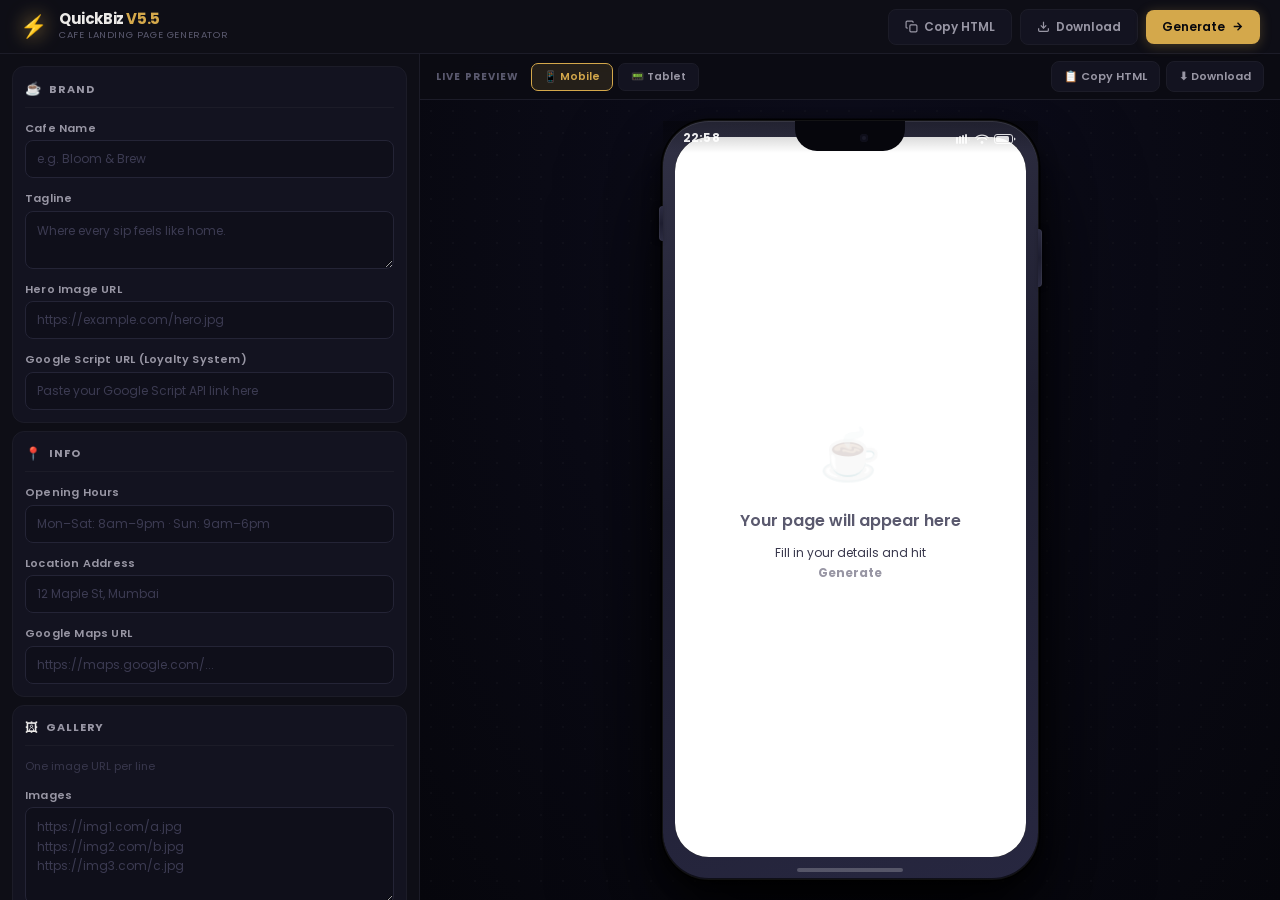
==== commit 80c632d0: "Update index.html" ====
--- a/index.html
+++ b/index.html
@@ -725,6 +725,13 @@
               <label for="inp-hero">Hero Image URL</label>
               <input type="url" id="inp-hero" placeholder="https://example.com/hero.jpg" />
             </div>
+          <div class="field-group">
+           <label for="inp-api">Google Script URL (Loyalty System)</label>
+           <input type="text" id="inp-api" 
+                  placeholder="Paste your Google Script API link here"
+                />
+               </div>
+          
           </section>
 
           <!-- INFO -->
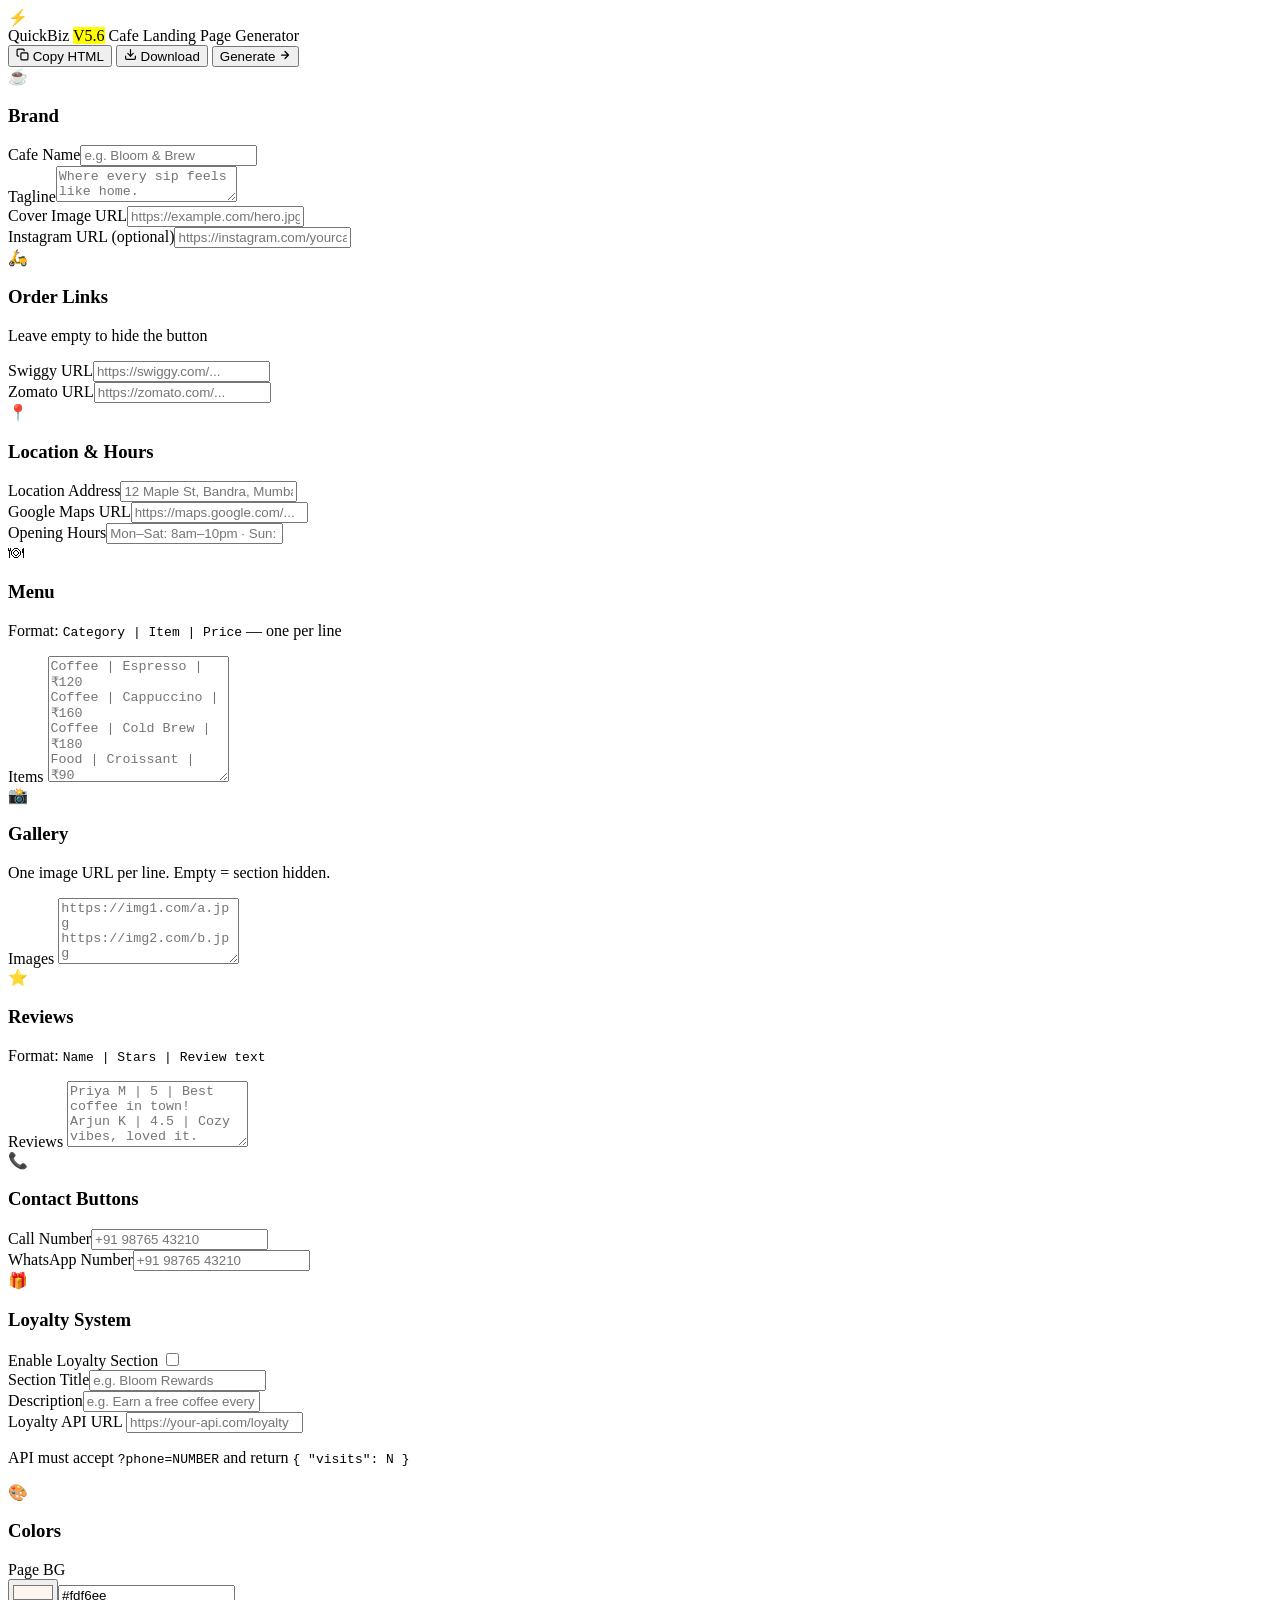
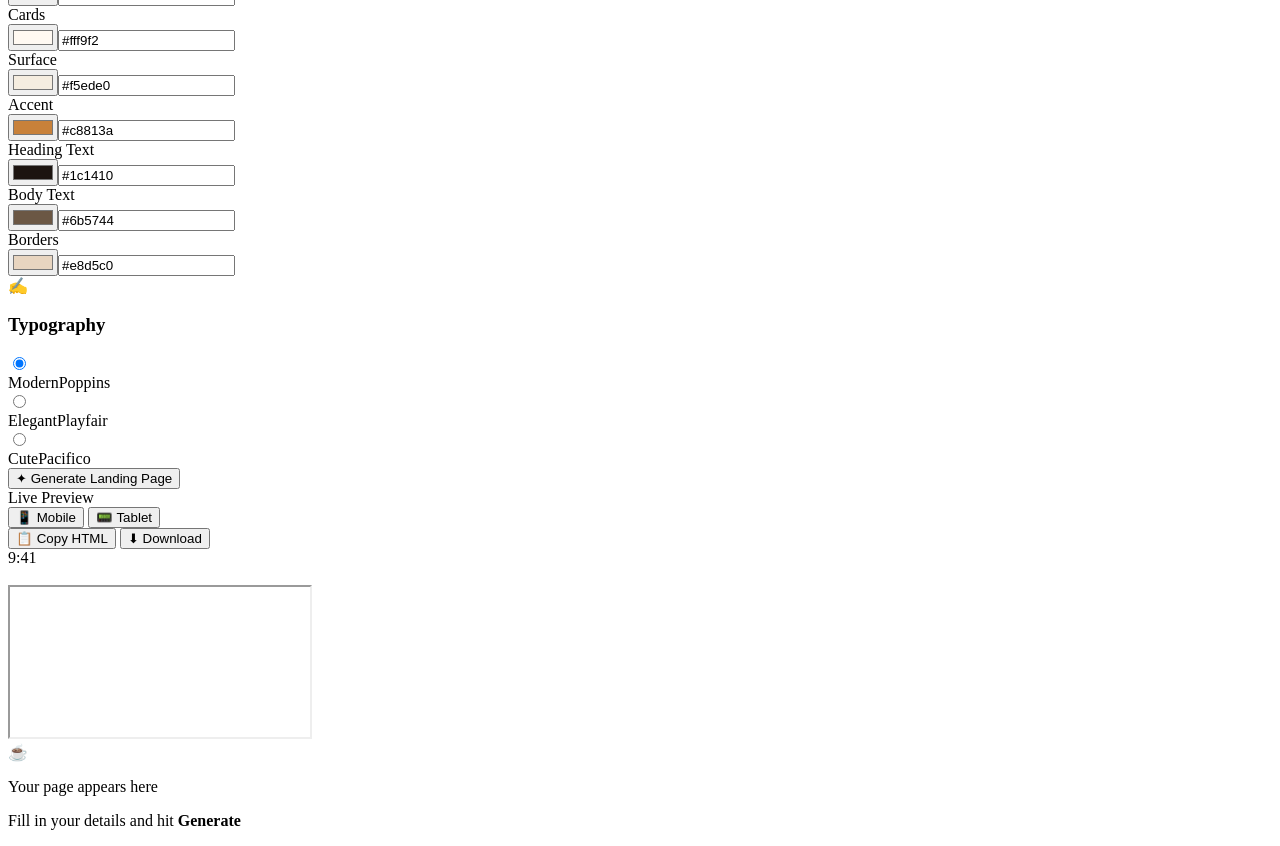
==== commit f08f0aae: "Update index.html" ====
--- a/index.html
+++ b/index.html
@@ -3,2305 +3,229 @@
 <head>
   <meta charset="UTF-8" />
   <meta name="viewport" content="width=device-width, initial-scale=1.0" />
-  <title>QuickBiz V5.5 — Cafe Page Generator</title>
+  <title>QuickBiz V5.6 — Cafe Page Generator</title>
   <link rel="preconnect" href="https://fonts.googleapis.com" />
   <link rel="preconnect" href="https://fonts.gstatic.com" crossorigin />
   <link href="https://fonts.googleapis.com/css2?family=Poppins:wght@300;400;500;600;700;800&family=Playfair+Display:wght@400;600;700&family=Pacifico&display=swap" rel="stylesheet" />
-<style>
-/* ═══════════════════════════════════════════════════════════════
-   QUICKBIZ V5.5 — PREMIUM STYLES
-   Tool shell only. Generated page CSS lives in script.js.
-   ═══════════════════════════════════════════════════════════════ */
-
-/* ── DESIGN TOKENS ── */
-:root {
-  /* Shell palette */
-  --shell-bg:        #08080d;
-  --panel-bg:        #0e0e16;
-  --panel-border:    #1c1c28;
-  --panel-surface:   #131320;
-  --panel-hover:     #18182a;
-  --topbar-height:   54px;
-
-  /* Text */
-  --tx-100: #eceae8;
-  --tx-200: #9896a4;
-  --tx-300: #5a596e;
-  --tx-400: #38374c;
-
-  /* Gold accent */
-  --gold:        #d4a84b;
-  --gold-light:  #e0b85c;
-  --gold-dim:    rgba(212, 168, 75, 0.12);
-  --gold-glow:   rgba(212, 168, 75, 0.28);
-  --gold-glow-s: rgba(212, 168, 75, 0.14);
-
-  /* Inputs */
-  --inp-bg:    #0f0f1a;
-  --inp-bd:    #242436;
-  --inp-tx:    #eceae8;
-  --inp-ph:    #3c3b52;
-
-  /* Layout */
-  --panel-width:  420px;
-  --r-block:      12px;
-  --r-input:      8px;
-  --r-card:       10px;
-
-  /* Spacing scale */
-  --sp-1: 4px;
-  --sp-2: 8px;
-  --sp-3: 12px;
-  --sp-4: 16px;
-  --sp-5: 20px;
-  --sp-6: 24px;
-
-  /* Transitions */
-  --ease-fast: 0.14s ease;
-  --ease-mid:  0.24s ease;
-  --ease-slow: 0.38s ease;
-
-  --font-ui: 'Poppins', sans-serif;
-}
-
-/* ── RESET ── */
-*, *::before, *::after { box-sizing: border-box; margin: 0; padding: 0; }
-html, body { height: 100%; overflow: hidden; }
-
-body {
-  font-family: var(--font-ui);
-  background: var(--shell-bg);
-  color: var(--tx-100);
-  font-size: 13px;
-  line-height: 1.5;
-  -webkit-font-smoothing: antialiased;
-  -moz-osx-font-smoothing: grayscale;
-}
-
-/* ════════════════════════════════════
-   APP SHELL
-════════════════════════════════════ */
-#qb-app {
-  display: flex;
-  flex-direction: column;
-  height: 100vh;
-  overflow: hidden;
-}
-
-/* ── TOPBAR ── */
-#qb-topbar {
-  height: var(--topbar-height);
-  background: var(--panel-bg);
-  border-bottom: 1px solid var(--panel-border);
-  display: flex;
-  align-items: center;
-  justify-content: space-between;
-  padding: 0 var(--sp-5);
-  flex-shrink: 0;
-  gap: var(--sp-3);
-  z-index: 100;
-}
-
-#qb-brand { display: flex; align-items: center; gap: var(--sp-3); }
-
-#qb-logo {
-  font-size: 22px;
-  filter: drop-shadow(0 0 10px var(--gold));
-  flex-shrink: 0;
-}
-
-#qb-brand-text { display: flex; flex-direction: column; gap: 1px; }
-
-#qb-title {
-  font-size: 15px;
-  font-weight: 700;
-  letter-spacing: -0.4px;
-  line-height: 1.1;
-}
-#qb-title mark { background: none; color: var(--gold); }
-
-#qb-subtitle {
-  font-size: 9.5px;
-  color: var(--tx-300);
-  letter-spacing: 0.6px;
-  text-transform: uppercase;
-}
-
-#qb-top-actions { display: flex; gap: var(--sp-2); align-items: center; }
-
-/* ════════════════════════════════════
-   BUTTON SYSTEM
-════════════════════════════════════ */
-.btn {
-  display: inline-flex;
-  align-items: center;
-  gap: 6px;
-  border: none;
-  border-radius: var(--r-input);
-  font-family: var(--font-ui);
-  font-size: 12px;
-  font-weight: 600;
-  cursor: pointer;
-  padding: 8px 16px;
-  white-space: nowrap;
-  flex-shrink: 0;
-  transition:
-    background var(--ease-fast),
-    color var(--ease-fast),
-    border-color var(--ease-fast),
-    box-shadow var(--ease-fast),
-    transform var(--ease-fast);
-  position: relative;
-  overflow: hidden;
-}
-
-/* Shimmer on hover for primary */
-.btn.primary::before {
-  content: '';
-  position: absolute;
-  inset: 0;
-  background: linear-gradient(90deg, transparent, rgba(255,255,255,0.12), transparent);
-  transform: translateX(-100%);
-  transition: transform 0.5s ease;
-}
-.btn.primary:hover::before { transform: translateX(100%); }
-
-.btn.primary {
-  background: var(--gold);
-  color: #08080d;
-  box-shadow: 0 2px 12px var(--gold-glow);
-}
-.btn.primary:hover {
-  background: var(--gold-light);
-  box-shadow: 0 4px 20px var(--gold-glow);
-  transform: translateY(-1px);
-}
-.btn.primary:active { transform: translateY(0); box-shadow: 0 1px 6px var(--gold-glow-s); }
-
-.btn.ghost {
-  background: var(--panel-surface);
-  color: var(--tx-200);
-  border: 1px solid var(--panel-border);
-}
-.btn.ghost:hover {
-  background: var(--panel-hover);
-  border-color: #2c2c44;
-  color: var(--tx-100);
-}
-.btn.ghost:active { transform: scale(0.98); }
-
-.btn.small { font-size: 11px; padding: 6px 12px; }
-
-.btn.full {
-  width: 100%;
-  justify-content: center;
-  padding: 14px 18px;
-  font-size: 13px;
-  font-weight: 700;
-  border-radius: 10px;
-  box-shadow: 0 4px 24px var(--gold-glow);
-}
-.btn.full:hover { box-shadow: 0 6px 32px rgba(212,168,75,0.4); }
-
-/* ── WORKSPACE ── */
-#qb-workspace { display: flex; flex: 1; overflow: hidden; }
-
-/* ════════════════════════════════════
-   LEFT PANEL
-════════════════════════════════════ */
-#qb-panel {
-  width: var(--panel-width);
-  min-width: var(--panel-width);
-  background: var(--panel-bg);
-  border-right: 1px solid var(--panel-border);
-  overflow: hidden;
-  display: flex;
-  flex-direction: column;
-}
-
-#qb-panel-scroll {
-  flex: 1;
-  overflow-y: auto;
-  overflow-x: hidden;
-  padding: var(--sp-3);
-  display: flex;
-  flex-direction: column;
-  gap: var(--sp-2);
-  scrollbar-width: thin;
-  scrollbar-color: var(--panel-border) transparent;
-}
-#qb-panel-scroll::-webkit-scrollbar { width: 3px; }
-#qb-panel-scroll::-webkit-scrollbar-thumb { background: var(--panel-border); border-radius: 3px; }
-
-/* ── CONFIG SECTIONS ── */
-.config-section {
-  background: var(--panel-surface);
-  border: 1px solid var(--panel-border);
-  border-radius: var(--r-block);
-  padding: var(--sp-3);
-  display: flex;
-  flex-direction: column;
-  gap: var(--sp-3);
-  transition: border-color var(--ease-fast);
-}
-.config-section:hover { border-color: #28284a; }
-
-.config-section-header {
-  display: flex;
-  align-items: center;
-  gap: var(--sp-2);
-  padding-bottom: var(--sp-2);
-  border-bottom: 1px solid var(--panel-border);
-}
-.config-section-header h3 {
-  font-size: 11px;
-  font-weight: 700;
-  text-transform: uppercase;
-  letter-spacing: 0.9px;
-  color: var(--tx-200);
-}
-.cfg-icon { font-size: 13px; }
-
-.field-hint {
-  font-size: 11px;
-  color: var(--tx-400);
-  line-height: 1.5;
-}
-.field-hint code {
-  background: #18182a;
-  border: 1px solid var(--panel-border);
-  border-radius: 4px;
-  padding: 1px 5px;
-  font-size: 10px;
-  color: var(--gold);
-  font-family: 'Courier New', monospace;
-}
-
-/* ── FIELD GROUPS ── */
-.field-group { display: flex; flex-direction: column; gap: var(--sp-1); }
-.field-row-2 { display: grid; grid-template-columns: 1fr 1fr; gap: var(--sp-2); }
-.field-row-3 { display: grid; grid-template-columns: 1fr 1fr 1fr; gap: 6px; }
-
-.sub-label {
-  font-size: 10px;
-  font-weight: 700;
-  text-transform: uppercase;
-  letter-spacing: 0.7px;
-  color: var(--tx-400);
-  margin-top: var(--sp-1);
-}
-
-label {
-  font-size: 11px;
-  font-weight: 600;
-  color: var(--tx-200);
-  letter-spacing: 0.2px;
-}
-.label-opt, .label-role { font-weight: 400; color: var(--tx-400); }
-
-/* ── INPUTS ── */
-input[type="text"],
-input[type="url"],
-input[type="tel"],
-textarea {
-  background: var(--inp-bg);
-  border: 1px solid var(--inp-bd);
-  border-radius: var(--r-input);
-  color: var(--inp-tx);
-  font-family: var(--font-ui);
-  font-size: 12px;
-  padding: 9px 11px;
-  width: 100%;
-  outline: none;
-  resize: vertical;
-  transition: border-color var(--ease-fast), box-shadow var(--ease-fast), background var(--ease-fast);
-}
-input::placeholder, textarea::placeholder { color: var(--inp-ph); }
-input:focus, textarea:focus {
-  border-color: var(--gold);
-  background: #14142a;
-  box-shadow: 0 0 0 3px var(--gold-dim);
-}
-textarea { line-height: 1.6; }
-
-/* ── COLOR PAIRS ── */
-.color-pair {
-  display: flex;
-  align-items: center;
-  gap: 7px;
-  background: var(--inp-bg);
-  border: 1px solid var(--inp-bd);
-  border-radius: var(--r-input);
-  padding: 5px 9px;
-  transition: border-color var(--ease-fast), box-shadow var(--ease-fast);
-}
-.color-pair:focus-within { border-color: var(--gold); box-shadow: 0 0 0 3px var(--gold-dim); }
-
-input[type="color"] {
-  width: 22px; height: 22px;
-  border: none; background: none;
-  padding: 0; outline: none;
-  cursor: pointer; border-radius: 4px;
-  flex-shrink: 0;
-}
-input[type="color"]::-webkit-color-swatch-wrapper { padding: 0; }
-input[type="color"]::-webkit-color-swatch { border: none; border-radius: 3px; }
-
-.color-text {
-  background: transparent !important;
-  border: none !important; padding: 0 !important;
-  box-shadow: none !important;
-  font-size: 11px !important;
-  font-family: 'Courier New', monospace !important;
-  color: var(--tx-200) !important;
-  width: 100% !important; resize: none !important;
-}
-.color-text:focus { border: none !important; box-shadow: none !important; }
-
-/* ── FONT PICKER ── */
-.font-grid { display: grid; grid-template-columns: 1fr 1fr 1fr; gap: var(--sp-2); }
-.font-option { cursor: pointer; }
-.font-option input[type="radio"] { display: none; }
-.font-card {
-  display: flex; flex-direction: column; align-items: center; gap: 5px;
-  padding: 12px 6px;
-  border: 1px solid var(--panel-border);
-  border-radius: var(--r-card);
-  background: var(--inp-bg);
-  text-align: center;
-  transition: border-color var(--ease-fast), background var(--ease-fast), transform var(--ease-fast), box-shadow var(--ease-fast);
-}
-.font-option:hover .font-card {
-  border-color: #303050; background: #181828; transform: translateY(-1px);
-}
-.font-option input:checked + .font-card {
-  border-color: var(--gold); background: var(--gold-dim);
-  box-shadow: 0 0 0 1px var(--gold);
-}
-.font-preview { font-size: 15px; font-weight: 700; color: var(--tx-100); line-height: 1; }
-.font-meta { font-size: 9px; color: var(--tx-300); line-height: 1; }
-.font-modern  { font-family: 'Poppins', sans-serif; }
-.font-elegant { font-family: 'Playfair Display', serif; }
-.font-cute    { font-family: 'Pacifico', cursive; }
-
-.panel-bottom-cta { padding: 4px 0 6px; }
-
-/* ════════════════════════════════════
-   RIGHT — PREVIEW AREA
-════════════════════════════════════ */
-#qb-preview-area {
-  flex: 1;
-  display: flex;
-  flex-direction: column;
-  background: radial-gradient(ellipse at 50% 20%, #0e0e1e 0%, #06060c 100%);
-  overflow: hidden;
-  position: relative;
-}
-
-/* ── PREVIEW BAR ── */
-#qb-preview-bar {
-  height: 46px;
-  background: rgba(12, 12, 20, 0.95);
-  backdrop-filter: blur(12px);
-  border-bottom: 1px solid var(--panel-border);
-  display: flex;
-  align-items: center;
-  justify-content: space-between;
-  padding: 0 var(--sp-4);
-  flex-shrink: 0;
-  gap: var(--sp-3);
-  z-index: 5;
-}
-#qb-preview-bar-left { display: flex; align-items: center; gap: var(--sp-3); }
-
-#qb-preview-label {
-  font-size: 10px;
-  font-weight: 700;
-  text-transform: uppercase;
-  letter-spacing: 1.1px;
-  color: var(--tx-300);
-}
-
-#qb-device-switcher { display: flex; gap: 5px; }
-.device-btn {
-  background: var(--panel-surface);
-  border: 1px solid var(--panel-border);
-  border-radius: 7px;
-  color: var(--tx-200);
-  font-family: var(--font-ui);
-  font-size: 10.5px;
-  font-weight: 600;
-  padding: 5px 12px;
-  cursor: pointer;
-  transition: background var(--ease-fast), border-color var(--ease-fast), color var(--ease-fast);
-}
-.device-btn:hover { background: var(--panel-hover); border-color: #2e2e48; }
-.device-btn.active { background: var(--gold-dim); border-color: var(--gold); color: var(--gold); }
-
-#qb-preview-bar-right { display: flex; gap: 6px; }
-
-/* ── PREVIEW STAGE ── */
-#qb-preview-stage {
-  flex: 1;
-  display: flex;
-  align-items: center;
-  justify-content: center;
-  overflow: hidden;
-  position: relative;
-  /* dot grid atmosphere */
-  background-image: radial-gradient(circle, rgba(255,255,255,0.024) 1px, transparent 1px);
-  background-size: 22px 22px;
-}
-
-/* Ambient glow behind device */
-#qb-ambient-glow {
-  position: absolute;
-  width: 460px; height: 460px;
-  background: radial-gradient(circle, rgba(212,168,75,0.065) 0%, transparent 65%);
-  border-radius: 50%;
-  pointer-events: none;
-  z-index: 0;
-  top: 50%; left: 50%;
-  transform: translate(-50%, -50%);
-}
-
-/* ════════════════════════════════════
-   PREMIUM DEVICE FRAME
-════════════════════════════════════ */
-#qb-device {
-  position: relative;
-  z-index: 1;
-  /* brushed metal bezel */
-  background: linear-gradient(162deg, #313145 0%, #1e1e30 45%, #272740 100%);
-  flex-shrink: 0;
-  transition: border-radius var(--ease-mid), padding var(--ease-mid), width var(--ease-mid);
-  /* multi-layer shadow for premium depth */
-  box-shadow:
-    0 0 0 1px rgba(255,255,255,0.07),
-    0 0 0 2.5px rgba(0,0,0,0.9),
-    0 50px 100px rgba(0,0,0,0.75),
-    0 25px 50px rgba(0,0,0,0.55),
-    0 8px 20px rgba(0,0,0,0.45),
-    inset 0 1px 0 rgba(255,255,255,0.13),
-    inset 0 -1px 0 rgba(0,0,0,0.6);
-}
-
-#qb-device.mode-mobile {
-  width: 375px;
-  border-radius: 46px;
-  padding: 16px 12px 22px;
-}
-#qb-device.mode-tablet {
-  width: 480px;
-  border-radius: 26px;
-  padding: 12px 10px 18px;
-}
-
-/* Side hardware buttons */
-#qb-device::before {
-  content: '';
-  position: absolute;
-  right: -4px; top: 108px;
-  width: 4px; height: 58px;
-  background: linear-gradient(to bottom, #2c2c42, #1e1e30, #2c2c42);
-  border-radius: 0 4px 4px 0;
-  box-shadow: 2px 0 5px rgba(0,0,0,0.6), inset -1px 0 0 rgba(255,255,255,0.06);
-}
-#qb-device::after {
-  content: '';
-  position: absolute;
-  left: -4px; top: 85px;
-  width: 4px; height: 35px;
-  background: linear-gradient(to bottom, #2c2c42, #1e1e30, #2c2c42);
-  border-radius: 4px 0 0 4px;
-  box-shadow: -2px 0 5px rgba(0,0,0,0.6), inset 1px 0 0 rgba(255,255,255,0.06);
-}
-
-/* Status bar */
-#qb-status-bar {
-  position: absolute;
-  top: 0; left: 0; right: 0;
-  height: 32px;
-  display: flex;
-  align-items: center;
-  justify-content: space-between;
-  padding: 0 22px 0 20px;
-  z-index: 9;
-  pointer-events: none;
-  background: linear-gradient(to bottom, rgba(0,0,0,0.28) 0%, transparent 100%);
-}
-#qb-clock {
-  font-size: 11.5px;
-  font-weight: 700;
-  color: rgba(255,255,255,0.92);
-  letter-spacing: 0.3px;
-  padding-top: 3px;
-  font-family: var(--font-ui);
-}
-#qb-status-icons {
-  display: flex;
-  align-items: center;
-  gap: 5px;
-  padding-top: 3px;
-}
-#qb-device.mode-tablet #qb-status-bar { display: none; }
-
-/* Dynamic island / notch */
-#qb-notch {
-  position: absolute;
-  top: 0; left: 50%;
-  transform: translateX(-50%);
-  width: 110px; height: 30px;
-  background: #06060c;
-  border-radius: 0 0 22px 22px;
-  z-index: 10;
-  pointer-events: none;
-  display: flex;
-  align-items: center;
-  justify-content: center;
-}
-#qb-notch-camera {
-  width: 8px; height: 8px;
-  border-radius: 50%;
-  background: #1a1a28;
-  box-shadow: inset 0 0 0 2px #0e0e1a;
-  margin-left: 28px;
-  margin-top: 4px;
-}
-#qb-device.mode-tablet #qb-notch { display: none; }
-
-/* Screen bezel */
-#qb-screen {
-  position: relative;
-  border-radius: 34px;
-  overflow: hidden;
-  background: #04040a;
-  height: min(720px, 80vh);
-  box-shadow:
-    inset 0 0 0 1px rgba(0,0,0,0.95),
-    inset 0 3px 14px rgba(0,0,0,0.7);
-}
-#qb-device.mode-tablet #qb-screen { border-radius: 18px; }
-
-/* Home indicator */
-#qb-home-bar {
-  position: absolute;
-  bottom: 7px; left: 50%;
-  transform: translateX(-50%);
-  width: 106px; height: 4px;
-  background: rgba(255,255,255,0.22);
-  border-radius: 3px;
-  z-index: 10;
-  pointer-events: none;
-}
-#qb-device.mode-tablet #qb-home-bar { display: none; }
-
-/* ════════════════════════════════════
-   THE IFRAME — SCROLL FIX
-   iframe fills screen completely.
-   scrolling="yes" + overflow-y:auto
-   + onload patch = guaranteed scroll.
-════════════════════════════════════ */
-#qb-frame {
-  display: block;
-  width: 100%;
-  height: 100%;
-  border: none;
-  background: #ffffff;
-  overflow: auto;
-  -webkit-overflow-scrolling: touch;
-}
-
-/* ── EMPTY STATE ── */
-#qb-empty-state {
-  position: absolute;
-  inset: 0;
-  display: flex;
-  flex-direction: column;
-  align-items: center;
-  justify-content: center;
-  gap: 10px;
-  pointer-events: none;
-  z-index: 2;
-  transition: opacity var(--ease-mid);
-}
-#qb-empty-state.hidden { opacity: 0; pointer-events: none; display: none; }
-
-.empty-icon { font-size: 50px; opacity: 0.18; margin-bottom: 6px; }
-.empty-title { font-size: 16px; font-weight: 600; color: var(--tx-300); }
-.empty-sub { font-size: 12px; color: var(--tx-400); text-align: center; line-height: 1.65; max-width: 175px; }
-.empty-sub strong { color: var(--tx-200); }
-
-/* ── TOAST ── */
-#qb-toast {
-  position: fixed;
-  bottom: 22px; left: 50%;
-  transform: translateX(-50%) translateY(50px);
-  background: #16162a;
-  border: 1px solid var(--panel-border);
-  border-radius: 9px;
-  padding: 10px 20px;
-  font-size: 12px; font-weight: 600;
-  color: var(--tx-100);
-  box-shadow: 0 10px 32px rgba(0,0,0,0.55);
-  opacity: 0;
-  transition: transform 0.24s ease, opacity 0.24s ease;
-  z-index: 1000;
-  pointer-events: none;
-  white-space: nowrap;
-}
-#qb-toast.show { transform: translateX(-50%) translateY(0); opacity: 1; }
-#qb-toast.toast-ok  { border-color: rgba(74,222,128,0.4); color: #4ade80; }
-#qb-toast.toast-err { border-color: rgba(248,113,113,0.4); color: #f87171; }
-
-/* ════════════════════════════════════
-   RESPONSIVE
-════════════════════════════════════ */
-@media (max-width: 860px) {
-  #qb-workspace { flex-direction: column; }
-  #qb-panel { width: 100%; min-width: unset; max-height: 44vh; border-right: none; border-bottom: 1px solid var(--panel-border); }
-  #qb-subtitle, #qb-preview-label { display: none; }
-  #qb-device.mode-mobile, #qb-device.mode-tablet { width: calc(100vw - 48px); }
-  #qb-screen { height: min(640px, 52vh); }
-}
-
-@media (max-width: 460px) {
-  #qb-top-actions .btn.ghost { display: none; }
-}
-
-</style>
+  <link rel="stylesheet" href="styles.css" />
 </head>
 <body>
 
-  <div id="qb-app">
-
-    <!-- ═══════════ TOPBAR ═══════════ -->
-    <header id="qb-topbar">
-      <div id="qb-brand">
-        <span id="qb-logo">⚡</span>
-        <div id="qb-brand-text">
-          <span id="qb-title">QuickBiz <mark>V5.5</mark></span>
-          <span id="qb-subtitle">Cafe Landing Page Generator</span>
-        </div>
+<div id="app">
+
+  <!-- ═══════════════════════════════
+       TOP BAR
+  ════════════════════════════════ -->
+  <header id="topbar">
+    <div id="topbar-brand">
+      <span id="topbar-logo">⚡</span>
+      <div id="topbar-text">
+        <span id="topbar-title">QuickBiz <mark>V5.6</mark></span>
+        <span id="topbar-sub">Cafe Landing Page Generator</span>
       </div>
-      <div id="qb-top-actions">
-        <button class="btn ghost" id="btn-copy-top" type="button">
-          <svg width="13" height="13" viewBox="0 0 24 24" fill="none" stroke="currentColor" stroke-width="2.2"><rect x="9" y="9" width="13" height="13" rx="2"/><path d="M5 15H4a2 2 0 0 1-2-2V4a2 2 0 0 1 2-2h9a2 2 0 0 1 2 2v1"/></svg>
-          Copy HTML
-        </button>
-        <button class="btn ghost" id="btn-dl-top" type="button">
-          <svg width="13" height="13" viewBox="0 0 24 24" fill="none" stroke="currentColor" stroke-width="2.2"><path d="M21 15v4a2 2 0 0 1-2 2H5a2 2 0 0 1-2-2v-4"/><polyline points="7 10 12 15 17 10"/><line x1="12" y1="15" x2="12" y2="3"/></svg>
-          Download
-        </button>
-        <button class="btn primary" id="btn-gen-top" type="button">
-          Generate
-          <svg width="13" height="13" viewBox="0 0 24 24" fill="none" stroke="currentColor" stroke-width="2.5"><path d="M5 12h14M12 5l7 7-7 7"/></svg>
-        </button>
+    </div>
+    <div id="topbar-actions">
+      <button class="btn ghost sm" id="btn-copy-1" type="button" onclick="copyHTML()">
+        <svg width="13" height="13" viewBox="0 0 24 24" fill="none" stroke="currentColor" stroke-width="2.2" stroke-linecap="round" stroke-linejoin="round"><rect x="9" y="9" width="13" height="13" rx="2"/><path d="M5 15H4a2 2 0 0 1-2-2V4a2 2 0 0 1 2-2h9a2 2 0 0 1 2 2v1"/></svg>
+        Copy HTML
+      </button>
+      <button class="btn ghost sm" id="btn-dl-1" type="button" onclick="downloadHTML()">
+        <svg width="13" height="13" viewBox="0 0 24 24" fill="none" stroke="currentColor" stroke-width="2.2" stroke-linecap="round" stroke-linejoin="round"><path d="M21 15v4a2 2 0 0 1-2 2H5a2 2 0 0 1-2-2v-4"/><polyline points="7 10 12 15 17 10"/><line x1="12" y1="15" x2="12" y2="3"/></svg>
+        Download
+      </button>
+      <button class="btn gold sm" id="btn-gen-1" type="button" onclick="renderPage()">
+        Generate
+        <svg width="12" height="12" viewBox="0 0 24 24" fill="none" stroke="currentColor" stroke-width="2.5" stroke-linecap="round" stroke-linejoin="round"><path d="M5 12h14M12 5l7 7-7 7"/></svg>
+      </button>
+    </div>
+  </header>
+
+  <!-- ═══════════════════════════════
+       WORKSPACE
+  ════════════════════════════════ -->
+  <div id="workspace">
+
+    <!-- ═══ LEFT PANEL ═══ -->
+    <aside id="panel">
+      <div id="panel-body">
+
+        <!-- ── BRAND ── -->
+        <section class="cfg" id="cfg-brand">
+          <header class="cfg-head"><span class="cfg-ico">☕</span><h3>Brand</h3></header>
+          <div class="field"><label for="i-name">Cafe Name</label><input type="text" id="i-name" placeholder="e.g. Bloom & Brew" autocomplete="off" /></div>
+          <div class="field"><label for="i-tag">Tagline</label><textarea id="i-tag" rows="2" placeholder="Where every sip feels like home."></textarea></div>
+          <div class="field"><label for="i-hero">Cover Image URL</label><input type="url" id="i-hero" placeholder="https://example.com/hero.jpg" /></div>
+          <div class="field"><label for="i-insta">Instagram URL <span class="opt">(optional)</span></label><input type="url" id="i-insta" placeholder="https://instagram.com/yourcafe" /></div>
+        </section>
+
+        <!-- ── ORDER LINKS ── -->
+        <section class="cfg" id="cfg-order">
+          <header class="cfg-head"><span class="cfg-ico">🛵</span><h3>Order Links</h3></header>
+          <p class="cfg-hint">Leave empty to hide the button</p>
+          <div class="row-2">
+            <div class="field"><label for="i-swiggy">Swiggy URL</label><input type="url" id="i-swiggy" placeholder="https://swiggy.com/..." /></div>
+            <div class="field"><label for="i-zomato">Zomato URL</label><input type="url" id="i-zomato" placeholder="https://zomato.com/..." /></div>
+          </div>
+        </section>
+
+        <!-- ── LOCATION + TIMINGS ── -->
+        <section class="cfg" id="cfg-info">
+          <header class="cfg-head"><span class="cfg-ico">📍</span><h3>Location & Hours</h3></header>
+          <div class="field"><label for="i-loc">Location Address</label><input type="text" id="i-loc" placeholder="12 Maple St, Bandra, Mumbai" /></div>
+          <div class="field"><label for="i-maps">Google Maps URL</label><input type="url" id="i-maps" placeholder="https://maps.google.com/..." /></div>
+          <div class="field"><label for="i-time">Opening Hours</label><input type="text" id="i-time" placeholder="Mon–Sat: 8am–10pm · Sun: 9am–8pm" /></div>
+        </section>
+
+        <!-- ── MENU ── -->
+        <section class="cfg" id="cfg-menu">
+          <header class="cfg-head"><span class="cfg-ico">🍽</span><h3>Menu</h3></header>
+          <p class="cfg-hint">Format: <code>Category | Item | Price</code> — one per line</p>
+          <div class="field"><label for="i-menu">Items</label>
+            <textarea id="i-menu" rows="8" placeholder="Coffee | Espresso | ₹120&#10;Coffee | Cappuccino | ₹160&#10;Coffee | Cold Brew | ₹180&#10;Food | Croissant | ₹90&#10;Food | Avocado Toast | ₹210&#10;Desserts | Tiramisu | ₹200&#10;Desserts | Cheesecake | ₹220"></textarea>
+          </div>
+        </section>
+
+        <!-- ── GALLERY ── -->
+        <section class="cfg" id="cfg-gallery">
+          <header class="cfg-head"><span class="cfg-ico">📸</span><h3>Gallery</h3></header>
+          <p class="cfg-hint">One image URL per line. Empty = section hidden.</p>
+          <div class="field"><label for="i-gallery">Images</label>
+            <textarea id="i-gallery" rows="4" placeholder="https://img1.com/a.jpg&#10;https://img2.com/b.jpg&#10;https://img3.com/c.jpg"></textarea>
+          </div>
+        </section>
+
+        <!-- ── REVIEWS ── -->
+        <section class="cfg" id="cfg-reviews">
+          <header class="cfg-head"><span class="cfg-ico">⭐</span><h3>Reviews</h3></header>
+          <p class="cfg-hint">Format: <code>Name | Stars | Review text</code></p>
+          <div class="field"><label for="i-reviews">Reviews</label>
+            <textarea id="i-reviews" rows="4" placeholder="Priya M | 5 | Best coffee in town!&#10;Arjun K | 4.5 | Cozy vibes, loved it.&#10;Sana R | 5 | Croissants are divine!"></textarea>
+          </div>
+        </section>
+
+        <!-- ── CONTACT BUTTONS ── -->
+        <section class="cfg" id="cfg-contact">
+          <header class="cfg-head"><span class="cfg-ico">📞</span><h3>Contact Buttons</h3></header>
+          <div class="row-2">
+            <div class="field"><label for="i-call">Call Number</label><input type="tel" id="i-call" placeholder="+91 98765 43210" /></div>
+            <div class="field"><label for="i-wa">WhatsApp Number</label><input type="tel" id="i-wa" placeholder="+91 98765 43210" /></div>
+          </div>
+        </section>
+
+        <!-- ── LOYALTY ── -->
+        <section class="cfg" id="cfg-loyalty">
+          <header class="cfg-head"><span class="cfg-ico">🎁</span><h3>Loyalty System</h3></header>
+          <div class="toggle-row">
+            <label class="toggle-label" for="i-loyalty-on">Enable Loyalty Section</label>
+            <label class="toggle-switch">
+              <input type="checkbox" id="i-loyalty-on" onchange="toggleLoyaltyFields()" />
+              <span class="toggle-track"><span class="toggle-thumb"></span></span>
+            </label>
+          </div>
+          <div id="loyalty-fields" class="loyalty-fields hidden">
+            <div class="field"><label for="i-loyalty-title">Section Title</label><input type="text" id="i-loyalty-title" placeholder="e.g. Bloom Rewards" /></div>
+            <div class="field"><label for="i-loyalty-desc">Description</label><input type="text" id="i-loyalty-desc" placeholder="e.g. Earn a free coffee every 10 visits!" /></div>
+            <div class="field">
+              <label for="i-api">Loyalty API URL</label>
+              <input type="url" id="i-api" placeholder="https://your-api.com/loyalty" />
+              <p class="field-note">API must accept <code>?phone=NUMBER</code> and return <code>{ "visits": N }</code></p>
+            </div>
+          </div>
+        </section>
+
+        <!-- ── COLORS ── -->
+        <section class="cfg" id="cfg-colors">
+          <header class="cfg-head"><span class="cfg-ico">🎨</span><h3>Colors</h3></header>
+          <div class="row-2">
+            <div class="field"><label>Page BG</label><div class="clr-row"><input type="color" id="c-bg" value="#fdf6ee" /><input type="text" id="c-bg-t" value="#fdf6ee" class="clr-txt" /></div></div>
+            <div class="field"><label>Cards</label><div class="clr-row"><input type="color" id="c-card" value="#fff9f2" /><input type="text" id="c-card-t" value="#fff9f2" class="clr-txt" /></div></div>
+          </div>
+          <div class="row-2">
+            <div class="field"><label>Surface</label><div class="clr-row"><input type="color" id="c-surf" value="#f5ede0" /><input type="text" id="c-surf-t" value="#f5ede0" class="clr-txt" /></div></div>
+            <div class="field"><label>Accent</label><div class="clr-row"><input type="color" id="c-acc" value="#c8813a" /><input type="text" id="c-acc-t" value="#c8813a" class="clr-txt" /></div></div>
+          </div>
+          <div class="row-2">
+            <div class="field"><label>Heading Text</label><div class="clr-row"><input type="color" id="c-tx" value="#1c1410" /><input type="text" id="c-tx-t" value="#1c1410" class="clr-txt" /></div></div>
+            <div class="field"><label>Body Text</label><div class="clr-row"><input type="color" id="c-sub" value="#6b5744" /><input type="text" id="c-sub-t" value="#6b5744" class="clr-txt" /></div></div>
+          </div>
+          <div class="row-2">
+            <div class="field"><label>Borders</label><div class="clr-row"><input type="color" id="c-bdr" value="#e8d5c0" /><input type="text" id="c-bdr-t" value="#e8d5c0" class="clr-txt" /></div></div>
+          </div>
+        </section>
+
+        <!-- ── TYPOGRAPHY ── -->
+        <section class="cfg" id="cfg-typo">
+          <header class="cfg-head"><span class="cfg-ico">✍</span><h3>Typography</h3></header>
+          <div class="font-grid">
+            <label class="font-opt"><input type="radio" name="qbfont" value="modern" checked /><div class="font-card"><span class="fp f-modern">Modern</span><span class="fm">Poppins</span></div></label>
+            <label class="font-opt"><input type="radio" name="qbfont" value="elegant" /><div class="font-card"><span class="fp f-elegant">Elegant</span><span class="fm">Playfair</span></div></label>
+            <label class="font-opt"><input type="radio" name="qbfont" value="cute" /><div class="font-card"><span class="fp f-cute">Cute</span><span class="fm">Pacifico</span></div></label>
+          </div>
+        </section>
+
+        <!-- ── BOTTOM GENERATE ── -->
+        <div id="panel-gen">
+          <button class="btn gold full" id="btn-gen-2" type="button" onclick="renderPage()">✦ Generate Landing Page</button>
+        </div>
+
+      </div><!-- /panel-body -->
+    </aside>
+
+    <!-- ═══ RIGHT PREVIEW ═══ -->
+    <main id="preview-area">
+
+      <!-- Preview Bar -->
+      <div id="preview-bar">
+        <div id="preview-bar-l">
+          <span id="preview-label">Live Preview</span>
+          <div id="dev-switch">
+            <button class="dev-btn active" id="dev-m" type="button" onclick="switchDevice('mobile')">📱 Mobile</button>
+            <button class="dev-btn" id="dev-t" type="button" onclick="switchDevice('tablet')">📟 Tablet</button>
+          </div>
+        </div>
+        <div id="preview-bar-r">
+          <button class="btn ghost sm" id="btn-copy-2" type="button" onclick="copyHTML()">📋 Copy HTML</button>
+          <button class="btn ghost sm" id="btn-dl-2" type="button" onclick="downloadHTML()">⬇ Download</button>
+        </div>
       </div>
-    </header>
-
-    <!-- ═══════════ WORKSPACE ═══════════ -->
-    <div id="qb-workspace">
-
-      <!-- ═══ LEFT PANEL ═══ -->
-      <aside id="qb-panel">
-        <div id="qb-panel-scroll">
-
-          <!-- BRAND -->
-          <section class="config-section" id="cfg-brand">
-            <div class="config-section-header">
-              <span class="cfg-icon">☕</span>
-              <h3>Brand</h3>
+
+      <!-- Stage -->
+      <div id="preview-stage">
+        <div id="stage-glow"></div>
+
+        <!-- Device Frame -->
+        <div id="device" class="mobile">
+          <div id="device-statusbar">
+            <span id="device-clock">9:41</span>
+            <div id="device-status-icons">
+              <svg width="15" height="11" viewBox="0 0 15 11" fill="rgba(255,255,255,.9)"><rect x="0" y="4" width="2.5" height="7" rx="1"/><rect x="3.5" y="2.5" width="2.5" height="8.5" rx="1"/><rect x="7" y="1" width="2.5" height="10" rx="1"/><rect x="10.5" y="0" width="2.5" height="11" rx="1"/></svg>
+              <svg width="15" height="11" viewBox="0 0 22 15" fill="rgba(255,255,255,.9)"><path d="M11 3C14.5 3 17.6 4.5 19.8 6.9L21 5.5C18.4 2.6 14.9 1 11 1C7.1 1 3.6 2.6 1 5.5L2.2 6.9C4.4 4.5 7.5 3 11 3Z"/><path d="M11 6.5C13.4 6.5 15.6 7.5 17.2 9.2L18.4 7.7C16.4 5.7 13.8 4.5 11 4.5C8.2 4.5 5.6 5.7 3.6 7.7L4.8 9.2C6.4 7.5 8.6 6.5 11 6.5Z"/><circle cx="11" cy="13" r="2"/></svg>
+              <svg width="25" height="11" viewBox="0 0 25 11" fill="none"><rect x=".5" y=".5" width="21" height="10" rx="2.5" stroke="rgba(255,255,255,.9)"/><rect x="2" y="2" width="16" height="7" rx="1.5" fill="rgba(255,255,255,.9)"/><path d="M22.5 3.5v4c.9-.3 1.5-1 1.5-1.5s-.6-1.2-1.5-1.5Z" fill="rgba(255,255,255,.9)"/></svg>
             </div>
-            <div class="field-group">
-              <label for="inp-name">Cafe Name</label>
-              <input type="text" id="inp-name" placeholder="e.g. Bloom & Brew" autocomplete="off" />
-            </div>
-            <div class="field-group">
-              <label for="inp-tagline">Tagline</label>
-              <textarea id="inp-tagline" rows="2" placeholder="Where every sip feels like home."></textarea>
-            </div>
-            <div class="field-group">
-              <label for="inp-hero">Hero Image URL</label>
-              <input type="url" id="inp-hero" placeholder="https://example.com/hero.jpg" />
-            </div>
-          <div class="field-group">
-           <label for="inp-api">Google Script URL (Loyalty System)</label>
-           <input type="text" id="inp-api" 
-                  placeholder="Paste your Google Script API link here"
-                />
-               </div>
-          
-          </section>
-
-          <!-- INFO -->
-          <section class="config-section" id="cfg-info">
-            <div class="config-section-header">
-              <span class="cfg-icon">📍</span>
-              <h3>Info</h3>
-            </div>
-            <div class="field-group">
-              <label for="inp-timings">Opening Hours</label>
-              <input type="text" id="inp-timings" placeholder="Mon–Sat: 8am–9pm · Sun: 9am–6pm" />
-            </div>
-            <div class="field-group">
-              <label for="inp-location">Location Address</label>
-              <input type="text" id="inp-location" placeholder="12 Maple St, Mumbai" />
-            </div>
-            <div class="field-group">
-              <label for="inp-maps">Google Maps URL</label>
-              <input type="url" id="inp-maps" placeholder="https://maps.google.com/..." />
-            </div>
-          </section>
-
-          <!-- GALLERY -->
-          <section class="config-section" id="cfg-gallery">
-            <div class="config-section-header">
-              <span class="cfg-icon">🖼</span>
-              <h3>Gallery</h3>
-            </div>
-            <p class="field-hint">One image URL per line</p>
-            <div class="field-group">
-              <label for="inp-gallery">Images</label>
-              <textarea id="inp-gallery" rows="4" placeholder="https://img1.com/a.jpg&#10;https://img2.com/b.jpg&#10;https://img3.com/c.jpg"></textarea>
-            </div>
-          </section>
-
-          <!-- MENU -->
-          <section class="config-section" id="cfg-menu">
-            <div class="config-section-header">
-              <span class="cfg-icon">🍽</span>
-              <h3>Menu</h3>
-            </div>
-            <p class="field-hint">Format: <code>Category | Item | Price</code></p>
-            <div class="field-group">
-              <label for="inp-menu">Items</label>
-              <textarea id="inp-menu" rows="7" placeholder="Coffee | Espresso | ₹120&#10;Coffee | Cappuccino | ₹160&#10;Food | Croissant | ₹90&#10;Food | Avocado Toast | ₹210&#10;Desserts | Tiramisu | ₹200"></textarea>
-            </div>
-          </section>
-
-          <!-- REVIEWS -->
-          <section class="config-section" id="cfg-reviews">
-            <div class="config-section-header">
-              <span class="cfg-icon">⭐</span>
-              <h3>Reviews</h3>
-            </div>
-            <p class="field-hint">Format: <code>Name | Stars | Review</code></p>
-            <div class="field-group">
-              <label for="inp-reviews">Reviews</label>
-              <textarea id="inp-reviews" rows="4" placeholder="Priya M | 5 | Best coffee in town!&#10;Arjun K | 4.5 | Cozy vibes.&#10;Sana R | 5 | Croissants are divine!"></textarea>
-            </div>
-          </section>
-
-          <!-- CTA -->
-          <section class="config-section" id="cfg-cta">
-            <div class="config-section-header">
-              <span class="cfg-icon">🎯</span>
-              <h3>Call to Action</h3>
-            </div>
-            <div class="field-group">
-              <label for="inp-cta1">Top CTA <span class="label-opt">(optional)</span></label>
-              <input type="text" id="inp-cta1" placeholder="e.g. Try our new seasonal menu!" />
-            </div>
-            <div class="field-group">
-              <label for="inp-cta2">Bottom CTA</label>
-              <input type="text" id="inp-cta2" placeholder="e.g. Your table is waiting." />
-            </div>
-          </section>
-
-          <!-- BUTTONS -->
-          <section class="config-section" id="cfg-buttons">
-            <div class="config-section-header">
-              <span class="cfg-icon">📞</span>
-              <h3>Contact Buttons</h3>
-            </div>
-            <div class="field-row-2">
-              <div class="field-group">
-                <label for="inp-call">Call Number</label>
-                <input type="tel" id="inp-call" placeholder="+91 98765 43210" />
-              </div>
-              <div class="field-group">
-                <label for="inp-wa">WhatsApp</label>
-                <input type="tel" id="inp-wa" placeholder="+91 98765 43210" />
-              </div>
-            </div>
-
-            <div class="sub-label">Call Button</div>
-            <div class="field-row-3">
-              <div class="field-group">
-                <label>Background</label>
-                <div class="color-pair">
-                  <input type="color" id="c-cbg" value="#1a1a2e" />
-                  <input type="text"  id="c-cbg-t" value="#1a1a2e" class="color-text" />
-                </div>
-              </div>
-              <div class="field-group">
-                <label>Border</label>
-                <div class="color-pair">
-                  <input type="color" id="c-cbd" value="#1a1a2e" />
-                  <input type="text"  id="c-cbd-t" value="#1a1a2e" class="color-text" />
-                </div>
-              </div>
-              <div class="field-group">
-                <label>Text</label>
-                <div class="color-pair">
-                  <input type="color" id="c-ctx" value="#ffffff" />
-                  <input type="text"  id="c-ctx-t" value="#ffffff" class="color-text" />
-                </div>
-              </div>
-            </div>
-
-            <div class="sub-label">WhatsApp Button</div>
-            <div class="field-row-3">
-              <div class="field-group">
-                <label>Background</label>
-                <div class="color-pair">
-                  <input type="color" id="c-wbg" value="#25D366" />
-                  <input type="text"  id="c-wbg-t" value="#25D366" class="color-text" />
-                </div>
-              </div>
-              <div class="field-group">
-                <label>Border</label>
-                <div class="color-pair">
-                  <input type="color" id="c-wbd" value="#25D366" />
-                  <input type="text"  id="c-wbd-t" value="#25D366" class="color-text" />
-                </div>
-              </div>
-              <div class="field-group">
-                <label>Text</label>
-                <div class="color-pair">
-                  <input type="color" id="c-wtx" value="#ffffff" />
-                  <input type="text"  id="c-wtx-t" value="#ffffff" class="color-text" />
-                </div>
-              </div>
-            </div>
-          </section>
-
-          <!-- COLORS -->
-          <section class="config-section" id="cfg-colors">
-            <div class="config-section-header">
-              <span class="cfg-icon">🎨</span>
-              <h3>Color System</h3>
-            </div>
-            <div class="field-row-2">
-              <div class="field-group">
-                <label>Primary <span class="label-role">page bg</span></label>
-                <div class="color-pair"><input type="color" id="c-pr" value="#fdf6ee" /><input type="text" id="c-pr-t" value="#fdf6ee" class="color-text" /></div>
-              </div>
-              <div class="field-group">
-                <label>Secondary <span class="label-role">cards</span></label>
-                <div class="color-pair"><input type="color" id="c-sc" value="#fff9f2" /><input type="text" id="c-sc-t" value="#fff9f2" class="color-text" /></div>
-              </div>
-            </div>
-            <div class="field-row-2">
-              <div class="field-group">
-                <label>Surface <span class="label-role">alt bg</span></label>
-                <div class="color-pair"><input type="color" id="c-su" value="#f5ede0" /><input type="text" id="c-su-t" value="#f5ede0" class="color-text" /></div>
-              </div>
-              <div class="field-group">
-                <label>Accent <span class="label-role">highlights</span></label>
-                <div class="color-pair"><input type="color" id="c-ac" value="#c8813a" /><input type="text" id="c-ac-t" value="#c8813a" class="color-text" /></div>
-              </div>
-            </div>
-            <div class="field-row-2">
-              <div class="field-group">
-                <label>Text <span class="label-role">headings</span></label>
-                <div class="color-pair"><input type="color" id="c-tx" value="#1c1410" /><input type="text" id="c-tx-t" value="#1c1410" class="color-text" /></div>
-              </div>
-              <div class="field-group">
-                <label>Subtext <span class="label-role">body</span></label>
-                <div class="color-pair"><input type="color" id="c-st" value="#6b5744" /><input type="text" id="c-st-t" value="#6b5744" class="color-text" /></div>
-              </div>
-            </div>
-            <div class="field-row-2">
-              <div class="field-group">
-                <label>Outline <span class="label-role">borders</span></label>
-                <div class="color-pair"><input type="color" id="c-ol" value="#e8d5c0" /><input type="text" id="c-ol-t" value="#e8d5c0" class="color-text" /></div>
-              </div>
-            </div>
-          </section>
-
-          <!-- TYPOGRAPHY -->
-          <section class="config-section" id="cfg-typo">
-            <div class="config-section-header">
-              <span class="cfg-icon">✍</span>
-              <h3>Typography</h3>
-            </div>
-            <div class="font-grid">
-              <label class="font-option">
-                <input type="radio" name="qb-font" value="modern" checked />
-                <div class="font-card">
-                  <span class="font-preview font-modern">Modern</span>
-                  <span class="font-meta">Poppins</span>
-                </div>
-              </label>
-              <label class="font-option">
-                <input type="radio" name="qb-font" value="elegant" />
-                <div class="font-card">
-                  <span class="font-preview font-elegant">Elegant</span>
-                  <span class="font-meta">Playfair</span>
-                </div>
-              </label>
-              <label class="font-option">
-                <input type="radio" name="qb-font" value="cute" />
-                <div class="font-card">
-                  <span class="font-preview font-cute">Cute</span>
-                  <span class="font-meta">Pacifico</span>
-                </div>
-              </label>
-            </div>
-          </section>
-
-          <!-- BOTTOM GENERATE -->
-          <div class="panel-bottom-cta">
-            <button class="btn primary full" id="btn-gen-bottom" type="button">
-              ✦ Generate Landing Page
-            </button>
-          </div>
-
-        </div><!-- /panel-scroll -->
-      </aside>
-
-      <!-- ═══ RIGHT PREVIEW ═══ -->
-      <main id="qb-preview-area">
-
-        <!-- Preview Bar -->
-        <div id="qb-preview-bar">
-          <div id="qb-preview-bar-left">
-            <span id="qb-preview-label">Live Preview</span>
-            <div id="qb-device-switcher">
-              <button class="device-btn active" id="dev-mobile" type="button">📱 Mobile</button>
-              <button class="device-btn" id="dev-tablet" type="button">📟 Tablet</button>
-            </div>
-          </div>
-          <div id="qb-preview-bar-right">
-            <button class="btn ghost small" id="btn-copy-bar" type="button">📋 Copy HTML</button>
-            <button class="btn ghost small" id="btn-dl-bar" type="button">⬇ Download</button>
-          </div>
-        </div>
-
-        <!-- Stage -->
-        <div id="qb-preview-stage">
-          <div id="qb-ambient-glow"></div>
-
-          <!-- Device Frame -->
-          <div id="qb-device" class="mode-mobile">
-            <!-- Status Bar -->
-            <div id="qb-status-bar">
-              <span id="qb-clock">9:41</span>
-              <div id="qb-status-icons">
-                <svg width="14" height="10" viewBox="0 0 14 10" fill="rgba(255,255,255,0.85)"><rect x="0" y="3" width="2" height="7" rx="1"/><rect x="3" y="2" width="2" height="8" rx="1"/><rect x="6" y="1" width="2" height="9" rx="1"/><rect x="9" y="0" width="2" height="10" rx="1"/><rect x="12" y="3" width="2" height="4" rx="1" opacity=".3"/></svg>
-                <svg width="14" height="10" viewBox="0 0 20 14" fill="rgba(255,255,255,0.85)"><path d="M10 2.5C13.5 2.5 16.6 4 18.8 6.4L20 5C17.4 2.1 13.9 0.5 10 0.5C6.1 0.5 2.6 2.1 0 5L1.2 6.4C3.4 4 6.5 2.5 10 2.5Z"/><path d="M10 6C12.4 6 14.6 7 16.2 8.7L17.4 7.2C15.4 5.2 12.8 4 10 4C7.2 4 4.6 5.2 2.6 7.2L3.8 8.7C5.4 7 7.6 6 10 6Z"/><circle cx="10" cy="12" r="2"/></svg>
-                <svg width="22" height="10" viewBox="0 0 22 10" fill="none"><rect x="0.5" y="0.5" width="18" height="9" rx="2.5" stroke="rgba(255,255,255,0.85)" stroke-width="1"/><rect x="2" y="2" width="13" height="6" rx="1.5" fill="rgba(255,255,255,0.85)"/><path d="M20 3.5V6.5C20.8 6.2 21.5 5.5 21.5 5C21.5 4.5 20.8 3.8 20 3.5Z" fill="rgba(255,255,255,0.85)"/></svg>
-              </div>
-            </div>
-            <div id="qb-notch">
-              <div id="qb-notch-camera"></div>
-            </div>
-            <div id="qb-screen">
-              <iframe
-                id="qb-frame"
-                title="Cafe Page Preview"
-                sandbox="allow-scripts allow-same-origin"
-                scrolling="yes"
-              ></iframe>
-            </div>
-            <div id="qb-home-bar"></div>
-          </div>
-
-          <!-- Empty State -->
-          <div id="qb-empty-state">
-            <div class="empty-icon">☕</div>
-            <p class="empty-title">Your page will appear here</p>
-            <p class="empty-sub">Fill in your details and hit <strong>Generate</strong></p>
-          </div>
-        </div>
-
-      </main>
-    </div><!-- /workspace -->
-  </div><!-- /app -->
-
-  <!-- Toast -->
-  <div id="qb-toast" role="status" aria-live="polite"></div>
-
-<script>
-/* ═══════════════════════════════════════════════════════════════
-   QUICKBIZ V5.5 — PREMIUM SCRIPT
-   Architecture: Input → State → Build → Inject (srcdoc)
-   Rules:
-     • Single STATE object — never read DOM after collectState()
-     • container.innerHTML = ... (never +=)
-     • Every field has fallback
-     • All IDs match index.html exactly
-     • Generated page: overflow-x:hidden only, full vertical scroll
-   ═══════════════════════════════════════════════════════════════ */
-'use strict';
-
-/* ════════════════════════════════════
-   1. STATE
-════════════════════════════════════ */
-const STATE = {
-  brand:   { name: '', tagline: '', hero: '' },
-  info:    { timings: '', location: '', mapsUrl: '' },
-  gallery: [],
-  menu:    [],     // [{cat, item, price}]
-  reviews: [],     // [{name, stars, text}]
-  cta:     { top: '', bottom: '' },
-  buttons: {
-    callNum: '', waNum: '',
-    callBg: '#1a1a2e', callBd: '#1a1a2e', callTx: '#ffffff',
-    waBg: '#25D366',   waBd: '#25D366',   waTx: '#ffffff',
-  },
-  colors: {
-    primary: '#fdf6ee', secondary: '#fff9f2', surface: '#f5ede0',
-    accent: '#c8813a',  text: '#1c1410',     subtext: '#6b5744',
-    outline: '#e8d5c0',
-  },
-  font: 'modern',
-};
-
-/* Last generated HTML for copy/download */
-let _lastHTML = '';
-
-/* ════════════════════════════════════
-   2. SAFE DOM HELPERS
-════════════════════════════════════ */
-const $  = id => document.getElementById(id);
-const val = (id, fb = '') => { const e = $(id); return e ? e.value.trim() : fb; };
-const clr = (id)         => { const e = $(id); return (e && e.value) ? e.value : '#888888'; };
-const radioVal = name    => { const e = document.querySelector(`input[name="${name}"]:checked`); return e ? e.value : 'modern'; };
-const nowTime  = ()      => { const d = new Date(); return `${d.getHours()}:${String(d.getMinutes()).padStart(2,'0')}`; };
-
-/* ════════════════════════════════════
-   3. COLLECT — DOM → STATE (once per generate)
-════════════════════════════════════ */
-function collectState() {
-  STATE.brand = {
-    name:    val('inp-name',    ''),
-    tagline: val('inp-tagline', ''),
-    hero:    val('inp-hero',    ''),
-  };
-
-  STATE.info = {
-    timings:  val('inp-timings',  ''),
-    location: val('inp-location', ''),
-    mapsUrl:  val('inp-maps',     ''),
-  };
-
-  STATE.gallery = val('inp-gallery')
-    .split('\n')
-    .map(s => s.trim())
-    .filter(s => s.length > 8);
-
-  STATE.menu = val('inp-menu')
-    .split('\n')
-    .map(s => s.trim())
-    .filter(Boolean)
-    .map(line => {
-      const p = line.split('|').map(x => x.trim());
-      return { cat: p[0] || 'Other', item: p[1] || p[0] || '', price: p[2] || '' };
-    })
-    .filter(m => m.item.length > 0);
-
-  STATE.reviews = val('inp-reviews')
-    .split('\n')
-    .map(s => s.trim())
-    .filter(Boolean)
-    .map(line => {
-      const p = line.split('|').map(x => x.trim());
-      const n = parseFloat(p[1]);
-      return {
-        name:  p[0] || 'Guest',
-        stars: isNaN(n) ? 5 : Math.min(5, Math.max(0.5, Math.round(n * 2) / 2)),
-        text:  p[2] || p[1] || '',
-      };
-    })
-    .filter(r => r.text.length > 0);
-
-  STATE.cta = {
-    top:    val('inp-cta1', ''),
-    bottom: val('inp-cta2', ''),
-  };
-
-  STATE.buttons = {
-    callNum: val('inp-call', ''),
-    waNum:   val('inp-wa',   ''),
-    callBg:  clr('c-cbg'), callBd: clr('c-cbd'), callTx: clr('c-ctx'),
-    waBg:    clr('c-wbg'), waBd:   clr('c-wbd'), waTx:   clr('c-wtx'),
-  };
-
-  STATE.colors = {
-    primary:   clr('c-pr'),  secondary: clr('c-sc'),
-    surface:   clr('c-su'),  accent:    clr('c-ac'),
-    text:      clr('c-tx'),  subtext:   clr('c-st'),
-    outline:   clr('c-ol'),
-  };
-
-  STATE.font = radioVal('qb-font');
-}
-
-/* ════════════════════════════════════
-   4. GENERATED PAGE UTILITIES
-════════════════════════════════════ */
-function esc(s) {
-  return String(s == null ? '' : s)
-    .replace(/&/g, '&amp;')
-    .replace(/</g, '&lt;')
-    .replace(/>/g, '&gt;')
-    .replace(/"/g, '&quot;');
-}
-
-function renderStars(rating) {
-  const full  = Math.floor(rating);
-  const half  = rating % 1 >= 0.5 ? 1 : 0;
-  const empty = 5 - full - half;
-  return (
-    `<span class="s-full">${'★'.repeat(full)}</span>` +
-    (half ? '<span class="s-half">½</span>' : '') +
-    `<span class="s-empty">${'☆'.repeat(empty)}</span>`
-  );
-}
-
-function groupMenuByCategory(items) {
-  const map = new Map();
-  items.forEach(it => {
-    if (!map.has(it.cat)) map.set(it.cat, []);
-    map.get(it.cat).push(it);
-  });
-  return [...map.entries()].map(([cat, rows]) => ({ cat, rows }));
-}
-
-function getHeadingFont(font) {
-  if (font === 'elegant') return "'Playfair Display', Georgia, serif";
-  if (font === 'cute')    return "'Pacifico', cursive";
-  return "'Poppins', sans-serif";
-}
-
-function getFontImportURL(font) {
-  if (font === 'elegant') return 'https://fonts.googleapis.com/css2?family=Playfair+Display:wght@400;600;700&family=Poppins:wght@300;400;500;600;700&display=swap';
-  if (font === 'cute')    return 'https://fonts.googleapis.com/css2?family=Pacifico&family=Poppins:wght@300;400;500;600;700&display=swap';
-  return 'https://fonts.googleapis.com/css2?family=Poppins:wght@300;400;500;600;700;800&display=swap';
-}
-
-/* ════════════════════════════════════
-   5. GENERATED PAGE CSS
-   Premium design system:
-   • CSS custom properties from STATE.colors
-   • Container system (max-width 480px)
-   • Card depth with shadows
-   • Smooth transitions everywhere
-   • 8/16/24 spacing scale
-   • No overflow:hidden on body
-════════════════════════════════════ */
-function buildPageCSS(s) {
-  const c  = s.colors;
-  const hf = getHeadingFont(s.font);
-
-  return `
-/* ── RESET ── */
-*, *::before, *::after { box-sizing: border-box; margin: 0; padding: 0; }
-
-/* ── PAGE VARS ── */
-:root {
-  --primary:   ${c.primary};
-  --secondary: ${c.secondary};
-  --surface:   ${c.surface};
-  --accent:    ${c.accent};
-  --text:      ${c.text};
-  --subtext:   ${c.subtext};
-  --outline:   ${c.outline};
-  --accent-10: ${c.accent}1a;
-  --accent-25: ${c.accent}40;
-  --shadow-sm: 0 2px 12px rgba(0,0,0,0.06);
-  --shadow-md: 0 4px 20px rgba(0,0,0,0.09);
-  --shadow-lg: 0 8px 32px rgba(0,0,0,0.13);
-  --r-sm: 10px;
-  --r-md: 14px;
-  --r-lg: 18px;
-}
-
-html { scroll-behavior: smooth; }
-
-/* ✅ Body: overflow-x hidden ONLY. Vertical scroll is FREE. */
-body {
-  font-family: 'Poppins', sans-serif;
-  background: var(--primary);
-  color: var(--text);
-  -webkit-font-smoothing: antialiased;
-  overflow-x: hidden;
-  min-height: 100vh;
-}
-
-/* ── CONTAINER ── */
-.container {
-  max-width: 480px;
-  margin: 0 auto;
-  padding: 0 16px;
-}
-
-/* ── SECTION SPACING ── */
-.section { margin-bottom: 24px; }
-
-/* ── ANIMATIONS ── */
-@keyframes fadeUp {
-  from { opacity: 0; transform: translateY(18px); }
-  to   { opacity: 1; transform: translateY(0);    }
-}
-@keyframes scaleIn {
-  from { opacity: 0; transform: scale(0.96); }
-  to   { opacity: 1; transform: scale(1);    }
-}
-.reveal {
-  opacity: 0;
-  animation: fadeUp 0.52s cubic-bezier(0.22, 0.61, 0.36, 1) both;
-}
-.reveal:nth-child(1) { animation-delay: 0.04s; }
-.reveal:nth-child(2) { animation-delay: 0.10s; }
-.reveal:nth-child(3) { animation-delay: 0.16s; }
-.reveal:nth-child(4) { animation-delay: 0.22s; }
-.reveal:nth-child(5) { animation-delay: 0.28s; }
-.reveal:nth-child(6) { animation-delay: 0.34s; }
-.reveal:nth-child(7) { animation-delay: 0.40s; }
-.reveal:nth-child(8) { animation-delay: 0.46s; }
-
-/* ══════════════════════════════════
-   HERO
-══════════════════════════════════ */
-.hero { width: 100%; position: relative; display: block; }
-
-/* Hero WITH image */
-.hero-media { position: relative; width: 100%; }
-
-/* ✅ Image: width 100%, height auto. Never a fixed height crop. */
-.hero-media img {
-  width: 100%;
-  height: auto;
-  display: block;
-  min-height: 200px;
-  max-height: 380px;
-  object-fit: cover;
-}
-
-.hero-overlay {
-  position: absolute; inset: 0;
-  background: linear-gradient(
-    to top,
-    rgba(0,0,0,0.76) 0%,
-    rgba(0,0,0,0.26) 50%,
-    rgba(0,0,0,0.02) 100%
-  );
-  pointer-events: none;
-}
-
-.hero-content {
-  position: absolute;
-  bottom: 0; left: 0; right: 0;
-  padding: 20px 20px 20px;
-}
-
-/* Hero WITHOUT image */
-.hero-noimg {
-  padding: 48px 20px 38px;
-  position: relative;
-  overflow: hidden;
-  background: linear-gradient(135deg, var(--surface) 0%, var(--secondary) 100%);
-}
-
-.hero-noimg::before {
-  content: '☕';
-  font-size: 130px;
-  position: absolute;
-  right: -20px; top: -20px;
-  opacity: 0.04;
-  line-height: 1;
-  pointer-events: none;
-}
-
-.hero-noimg .hero-name   { color: var(--text); text-shadow: none; }
-.hero-noimg .hero-tagline { color: var(--subtext); text-shadow: none; }
-
-.hero-name {
-  font-family: ${hf};
-  font-size: clamp(24px, 8.5vw, 36px);
-  font-weight: 700;
-  color: #ffffff;
-  line-height: 1.12;
-  letter-spacing: -0.4px;
-  text-shadow: 0 2px 22px rgba(0,0,0,0.55);
-}
-
-.hero-tagline {
-  margin-top: 9px;
-  font-size: 13px;
-  font-weight: 400;
-  color: rgba(255,255,255,0.88);
-  line-height: 1.6;
-  max-width: 290px;
-  text-shadow: 0 1px 6px rgba(0,0,0,0.3);
-}
-
-/* ══════════════════════════════════
-   INFO
-══════════════════════════════════ */
-.info-section {
-  background: var(--surface);
-  padding: 16px 0;
-}
-
-.info-grid {
-  display: grid;
-  grid-template-columns: 1fr 1fr;
-  gap: 10px;
-}
-
-/* CARD — base depth style used across all cards */
-.card {
-  background: var(--secondary);
-  border: 1px solid var(--outline);
-  border-radius: var(--r-md);
-  box-shadow: var(--shadow-sm);
-  transition: transform 0.25s ease, box-shadow 0.25s ease;
-}
-
-.info-card {
-  padding: 14px 12px;
-  display: flex;
-  align-items: flex-start;
-  gap: 10px;
-  text-decoration: none;
-  color: inherit;
-  /* glassmorphism depth */
-  box-shadow:
-    var(--shadow-sm),
-    inset 0 1px 0 rgba(255,255,255,0.75),
-    inset 0 -1px 0 rgba(0,0,0,0.03);
-}
-
-.info-card:hover {
-  transform: translateY(-2px);
-  box-shadow: var(--shadow-md), inset 0 1px 0 rgba(255,255,255,0.75);
-}
-
-.info-icon { font-size: 19px; flex-shrink: 0; margin-top: 1px; }
-
-.info-body { flex: 1; min-width: 0; }
-
-.info-label {
-  font-size: 9px;
-  font-weight: 700;
-  text-transform: uppercase;
-  letter-spacing: 1px;
-  color: var(--accent);
-  margin-bottom: 3px;
-}
-
-.info-value {
-  font-size: 12px;
-  font-weight: 500;
-  color: var(--text);
-  line-height: 1.45;
-  word-break: break-word;
-}
-
-.info-arrow {
-  font-size: 13px;
-  font-weight: 700;
-  color: var(--accent);
-  flex-shrink: 0;
-  align-self: center;
-}
-
-/* ══════════════════════════════════
-   SECTION TITLE
-══════════════════════════════════ */
-.section-title {
-  font-family: ${hf};
-  font-size: 20px;
-  font-weight: 700;
-  color: var(--text);
-  padding-bottom: 10px;
-  margin-bottom: 16px;
-  border-bottom: 2px solid var(--outline);
-  position: relative;
-}
-
-.section-title::after {
-  content: '';
-  position: absolute;
-  bottom: -2px; left: 0;
-  width: 36px; height: 2px;
-  background: var(--accent);
-  border-radius: 2px;
-}
-
-/* ══════════════════════════════════
-   GALLERY
-══════════════════════════════════ */
-.gallery-section {
-  padding: 24px 0 20px;
-  background: var(--primary);
-}
-
-.gallery-section .container-pad { padding-left: 16px; }
-
-/* ✅ Horizontal scroll: x ONLY. Page handles y scroll. */
-.gallery-track {
-  display: flex;
-  gap: 12px;
-  overflow-x: auto;
-  overflow-y: visible;
-  scroll-snap-type: x mandatory;
-  -webkit-overflow-scrolling: touch;
-  scrollbar-width: none;
-  padding: 4px 16px 8px 16px;
-  cursor: grab;
-}
-.gallery-track:active { cursor: grabbing; }
-.gallery-track::-webkit-scrollbar { display: none; }
-
-.gallery-item {
-  flex-shrink: 0;
-  width: 82%;
-  border-radius: var(--r-lg);
-  overflow: hidden;
-  scroll-snap-align: start;
-  background: var(--surface);
-  border: 1px solid var(--outline);
-  box-shadow: var(--shadow-md);
-  transition: transform 0.3s ease, box-shadow 0.3s ease;
-}
-
-/* ✅ Gallery images: no fixed height, height auto */
-.gallery-item img {
-  width: 100%;
-  height: auto;
-  display: block;
-  min-height: 140px;
-  max-height: 220px;
-  object-fit: cover;
-  transition: transform 0.3s ease;
-}
-
-.gallery-item:hover {
-  transform: translateY(-4px) scale(1.01);
-  box-shadow: var(--shadow-lg);
-}
-.gallery-item:hover img { transform: scale(1.05); }
-
-/* ══════════════════════════════════
-   MENU
-══════════════════════════════════ */
-.menu-section {
-  padding: 24px 0 20px;
-  background: var(--surface);
-}
-
-.menu-category { margin-bottom: 20px; }
-.menu-category:last-child { margin-bottom: 0; }
-.menu-category[data-category] { /* data attr hook for JS */ }
-
-.menu-cat-title {
-  font-family: ${hf};
-  font-size: 12.5px;
-  font-weight: 700;
-  color: var(--accent);
-  text-transform: uppercase;
-  letter-spacing: 1px;
-  padding-bottom: 8px;
-  margin-bottom: 4px;
-  border-bottom: 1.5px solid var(--outline);
-  display: flex;
-  align-items: center;
-  gap: 8px;
-}
-.menu-cat-title::before {
-  content: '';
-  width: 4px; height: 14px;
-  background: var(--accent);
-  border-radius: 2px;
-  flex-shrink: 0;
-}
-
-/* MENU ITEM — card depth */
-.menu-item {
-  display: flex;
-  justify-content: space-between;
-  align-items: baseline;
-  gap: 8px;
-  padding: 10px 8px;
-  border-radius: var(--r-sm);
-  border-bottom: 1px dashed var(--outline);
-  transition: background 0.2s ease;
-  cursor: default;
-}
-.menu-item:last-child { border-bottom: none; }
-.menu-item:hover { background: rgba(0,0,0,0.03); }
-.menu-item.hidden { display: none; }
-
-.menu-item-name {
-  font-size: 13px;
-  font-weight: 500;
-  color: var(--text);
-  line-height: 1.4;
-}
-
-.menu-item-price {
-  font-size: 13px;
-  font-weight: 700;
-  color: var(--accent);
-  white-space: nowrap;
-  flex-shrink: 0;
-  background: var(--primary);
-  border-radius: 6px;
-  padding: 2px 8px;
-  border: 1px solid var(--outline);
-}
-
-/* MENU TOGGLE BUTTON — btn outline style */
-.btn-menu-toggle {
-  display: block;
-  margin: 16px auto 0;
-  background: transparent;
-  border: 2px solid var(--accent);
-  border-radius: 12px;
-  color: var(--accent);
-  font-family: 'Poppins', sans-serif;
-  font-size: 12px;
-  font-weight: 600;
-  padding: 9px 22px;
-  cursor: pointer;
-  letter-spacing: 0.2px;
-  transition: background 0.25s ease, color 0.25s ease, transform 0.25s ease, box-shadow 0.25s ease;
-}
-.btn-menu-toggle:hover {
-  background: var(--accent);
-  color: #ffffff;
-  transform: scale(1.04);
-  box-shadow: 0 6px 20px var(--accent-25);
-}
-.btn-menu-toggle:active { transform: scale(1); }
-
-/* ══════════════════════════════════
-   REVIEWS
-══════════════════════════════════ */
-.reviews-section {
-  padding: 24px 0 20px;
-  background: var(--primary);
-}
-
-/* ✅ Reviews: x-scroll ONLY */
-.reviews-track {
-  display: flex;
-  gap: 12px;
-  overflow-x: auto;
-  overflow-y: visible;
-  scroll-snap-type: x mandatory;
-  -webkit-overflow-scrolling: touch;
-  scrollbar-width: none;
-  padding: 4px 16px 8px 16px;
-  cursor: grab;
-}
-.reviews-track:active { cursor: grabbing; }
-.reviews-track::-webkit-scrollbar { display: none; }
-
-.review-card {
-  flex-shrink: 0;
-  width: 76%;
-  scroll-snap-align: start;
-  padding: 18px 16px;
-  /* card depth */
-  background: var(--secondary);
-  border: 1px solid var(--outline);
-  border-radius: var(--r-lg);
-  box-shadow:
-    var(--shadow-sm),
-    inset 0 1px 0 rgba(255,255,255,0.7),
-    inset 0 -1px 0 rgba(0,0,0,0.02);
-  transition: transform 0.3s ease, box-shadow 0.3s ease;
-}
-
-.review-card:hover {
-  transform: translateY(-5px);
-  box-shadow: var(--shadow-lg), inset 0 1px 0 rgba(255,255,255,0.7);
-}
-
-.review-stars {
-  font-size: 15px;
-  margin-bottom: 10px;
-  letter-spacing: 1.5px;
-}
-.s-full  { color: var(--accent); }
-.s-half  { color: var(--accent); opacity: 0.6; }
-.s-empty { color: var(--outline); }
-
-.review-text {
-  font-size: 13px;
-  color: var(--subtext);
-  line-height: 1.65;
-  margin-bottom: 12px;
-}
-
-.review-name {
-  font-size: 11.5px;
-  font-weight: 700;
-  color: var(--text);
-  display: flex;
-  align-items: center;
-  gap: 6px;
-}
-.review-name::before {
-  content: '—';
-  color: var(--accent);
-  font-weight: 300;
-}
-
-/* ══════════════════════════════════
-   CTA
-══════════════════════════════════ */
-.cta-top-section {
-  /* ✅ Premium gradient as specified */
-  background: linear-gradient(135deg, ${c.accent}, ${adjustColor(c.accent, -20)});
-  padding: 20px;
-  text-align: center;
-  position: relative;
-  overflow: hidden;
-}
-.cta-top-section::before {
-  content: '';
-  position: absolute; inset: 0;
-  background: linear-gradient(135deg, rgba(255,255,255,0.14) 0%, transparent 55%);
-  pointer-events: none;
-}
-
-.cta-top-text {
-  font-size: 14px;
-  font-weight: 600;
-  color: #ffffff;
-  line-height: 1.55;
-  position: relative;
-}
-
-.cta-bottom-section {
-  padding: 32px 20px 10px;
-  text-align: center;
-  background: var(--primary);
-}
-
-.cta-bottom-text {
-  font-family: ${hf};
-  font-size: 20px;
-  font-weight: 700;
-  color: var(--text);
-  line-height: 1.4;
-}
-.cta-bottom-text::after {
-  content: '';
-  display: block;
-  width: 38px; height: 3px;
-  background: var(--accent);
-  border-radius: 2px;
-  margin: 12px auto 0;
-}
-
-/* ══════════════════════════════════
-   CONTACT BUTTONS
-══════════════════════════════════ */
-.buttons-section {
-  padding: 16px 16px 44px;
-  background: var(--primary);
-}
-
-.buttons-row { display: flex; gap: 12px; }
-
-/* btn base — matches design doc */
-.btn {
-  flex: 1;
-  display: flex;
-  align-items: center;
-  justify-content: center;
-  gap: 8px;
-  padding: 15px 12px;
-  border-radius: 14px;
-  border-width: 2px;
-  border-style: solid;
-  font-family: 'Poppins', sans-serif;
-  font-size: 14px;
-  font-weight: 700;
-  text-decoration: none;
-  cursor: pointer;
-  letter-spacing: 0.1px;
-  box-shadow: 0 4px 16px rgba(0,0,0,0.14);
-  position: relative;
-  overflow: hidden;
-  transition: transform 0.25s ease, opacity 0.25s ease, box-shadow 0.25s ease;
-}
-.btn::before {
-  content: '';
-  position: absolute; inset: 0;
-  background: linear-gradient(to bottom, rgba(255,255,255,0.14), transparent);
-  pointer-events: none;
-}
-.btn:hover {
-  transform: scale(1.05);
-  box-shadow: 0 8px 24px rgba(0,0,0,0.22);
-  opacity: 0.94;
-}
-.btn:active { transform: scale(1); }
-
-/* ── SCROLLBAR ── */
-::-webkit-scrollbar { width: 0; height: 0; }
-`;
-}
-
-/* Darken a hex color by `amount` (0-255) — for CTA gradient end stop */
-function adjustColor(hex, amount) {
-  try {
-    const h = hex.replace('#', '');
-    const num = parseInt(h, 16);
-    const r = Math.max(0, (num >> 16) + amount);
-    const g = Math.max(0, ((num >> 8) & 0xff) + amount);
-    const b = Math.max(0, (num & 0xff) + amount);
-    return '#' + ((r << 16) | (g << 8) | b).toString(16).padStart(6, '0');
-  } catch { return hex; }
-}
-
-/* ════════════════════════════════════
-   6. GENERATED PAGE INLINE JS
-   Touch/drag scroll, menu toggle,
-   image fallback, reveal animations,
-   active card effect.
-════════════════════════════════════ */
-function buildPageJS() {
-  return `
-(function () {
-  'use strict';
-
-  /* ── MENU TOGGLE ── */
-  window.menuToggle = function (btn) {
-    var rows = document.querySelectorAll('.menu-item');
-    var expanded = btn.getAttribute('data-expanded') === '1';
-    if (!expanded) {
-      rows.forEach(function (r) { r.classList.remove('hidden'); });
-      btn.textContent = 'Show less ↑';
-      btn.setAttribute('data-expanded', '1');
-    } else {
-      var idx = 0;
-      rows.forEach(function (r) {
-        idx++;
-        if (idx > 6) r.classList.add('hidden');
-      });
-      btn.textContent = 'Show more →';
-      btn.setAttribute('data-expanded', '0');
-      var s = document.querySelector('.menu-section');
-      if (s) s.scrollIntoView({ behavior: 'smooth', block: 'start' });
-    }
-  };
-
-  /* ── IMAGE FALLBACK ── */
-  document.querySelectorAll('img[data-fallback]').forEach(function (img) {
-    img.onerror = function () {
-      this.src = 'data:image/svg+xml,' + encodeURIComponent(
-        '<svg xmlns="http://www.w3.org/2000/svg" width="400" height="200">' +
-        '<rect width="400" height="200" fill="#f0e8dc"/>' +
-        '<text x="50%" y="50%" text-anchor="middle" dy=".35em" font-size="28" fill="#c8813a" font-family="sans-serif">🖼 Image</text>' +
-        '</svg>'
-      );
-    };
-  });
-
-  /* ── DRAG-TO-SCROLL ON TRACKS ── */
-  document.querySelectorAll('.gallery-track, .reviews-track').forEach(function (track) {
-    var isDown = false, startX, scrollLeft;
-    track.addEventListener('mousedown', function (e) {
-      isDown = true;
-      startX = e.pageX - track.offsetLeft;
-      scrollLeft = track.scrollLeft;
-    });
-    document.addEventListener('mouseup', function () { isDown = false; });
-    track.addEventListener('mousemove', function (e) {
-      if (!isDown) return;
-      e.preventDefault();
-      var x = e.pageX - track.offsetLeft;
-      track.scrollLeft = scrollLeft - (x - startX) * 1.4;
-    });
-  });
-
-  /* ── TOUCH ACTIVE EFFECT ON CARDS ── */
-  document.querySelectorAll('.review-card, .gallery-item').forEach(function (el) {
-    el.addEventListener('touchstart', function () {
-      el.style.transform = 'scale(0.98)';
-    }, { passive: true });
-    el.addEventListener('touchend', function () {
-      el.style.transform = '';
-    });
-  });
-
-  /* ── INTERSECTION OBSERVER REVEAL ── */
-  var reveals = document.querySelectorAll('.reveal');
-  if ('IntersectionObserver' in window) {
-    var io = new IntersectionObserver(function (entries) {
-      entries.forEach(function (entry) {
-        if (entry.isIntersecting) {
-          entry.target.style.animationPlayState = 'running';
-          io.unobserve(entry.target);
-        }
-      });
-    }, { threshold: 0.06 });
-    reveals.forEach(function (el) {
-      el.style.animationPlayState = 'paused';
-      io.observe(el);
-    });
-  } else {
-    reveals.forEach(function (el) { el.style.opacity = '1'; });
-  }
-
-  /* ── SMOOTH SCROLL HELPER ── */
-  window.scrollToSection = function (el) {
-    if (!el) return;
-    window.scrollTo({ top: el.offsetTop - 16, behavior: 'smooth' });
-  };
-
-})();
-`;
-}
-
-/* ════════════════════════════════════
-   7. SECTION BUILDERS
-   Each builder reads only from STATE.
-   Never touches DOM.
-════════════════════════════════════ */
-
-function buildHero(s) {
-  const name    = esc(s.brand.name    || 'Your Cafe');
-  const tagline = esc(s.brand.tagline || '');
-
-  if (s.brand.hero) {
-    return `
-<section class="hero section reveal" data-section="hero">
-  <div class="hero-media">
-    <img
-      src="${esc(s.brand.hero)}"
-      alt="${name}"
-      data-fallback="1"
-      onerror="this.src='data:image/svg+xml,'+encodeURIComponent('<svg xmlns=\\'http://www.w3.org/2000/svg\\' width=\\'400\\' height=\\'280\\'><rect width=\\'400\\' height=\\'280\\' fill=\\'#f0e8dc\\'/><text x=\\'50%\\' y=\\'50%\\' text-anchor=\\'middle\\' dy=\\'.35em\\' font-size=\\'28\\' fill=\\'#c8813a\\' font-family=\\'sans-serif\\'>☕ ${name}</text></svg>')"
-    />
-    <div class="hero-overlay"></div>
-    <div class="hero-content">
-      <h1 class="hero-name">${name}</h1>
-      ${tagline ? `<p class="hero-tagline">${tagline}</p>` : ''}
-    </div>
-  </div>
-</section>`;
-  }
-
-  return `
-<section class="hero hero-noimg section reveal" data-section="hero">
-  <h1 class="hero-name">${name}</h1>
-  ${tagline ? `<p class="hero-tagline">${tagline}</p>` : ''}
-</section>`;
-}
-
-function buildInfo(s) {
-  if (!s.info.timings && !s.info.location) return '';
-
-  const timingsCard = s.info.timings ? `
-  <div class="info-card card">
-    <span class="info-icon">🕐</span>
-    <div class="info-body">
-      <div class="info-label">Opening Hours</div>
-      <div class="info-value">${esc(s.info.timings)}</div>
-    </div>
-  </div>` : '';
-
-  const locationCard = s.info.location
-    ? (s.info.mapsUrl
-        ? `<a class="info-card card" href="${esc(s.info.mapsUrl)}" target="_blank" rel="noopener noreferrer">
-    <span class="info-icon">📍</span>
-    <div class="info-body">
-      <div class="info-label">Location</div>
-      <div class="info-value">${esc(s.info.location)}</div>
-    </div>
-    <span class="info-arrow">→</span>
-  </a>`
-        : `<div class="info-card card">
-    <span class="info-icon">📍</span>
-    <div class="info-body">
-      <div class="info-label">Location</div>
-      <div class="info-value">${esc(s.info.location)}</div>
-    </div>
-  </div>`)
-    : '';
-
-  return `
-<section class="info-section section reveal" data-section="info">
-  <div class="container">
-    <div class="info-grid">
-      ${timingsCard}
-      ${locationCard}
-    </div>
-  </div>
-</section>`;
-}
-
-function buildGallery(s) {
-  if (!s.gallery.length) return '';
-
-  const items = s.gallery.map(url => `
-  <div class="gallery-item">
-    <img src="${esc(url)}" alt="Cafe photo" loading="lazy" data-fallback="1" />
-  </div>`).join('');
-
-  return `
-<section class="gallery-section section reveal" data-section="gallery">
-  <div class="container-pad">
-    <h2 class="section-title">Gallery</h2>
-  </div>
-  <div class="gallery-track">${items}</div>
-</section>`;
-}
-
-function buildMenu(s) {
-  if (!s.menu.length) return '';
-
-  const LIMIT     = 6;
-  const needToggle = s.menu.length > LIMIT;
-  const grouped   = groupMenuByCategory(s.menu);
-
-  let rowIndex = 0;
-  let categoriesHTML = '';
-
-  for (const group of grouped) {
-    const rowsHTML = group.rows.map(row => {
-      rowIndex++;
-      const hiddenClass = (needToggle && rowIndex > LIMIT) ? ' hidden' : '';
-      return `
-    <div class="menu-item${hiddenClass}" data-index="${rowIndex}">
-      <span class="menu-item-name">${esc(row.item)}</span>
-      <span class="menu-item-price">${esc(row.price)}</span>
-    </div>`;
-    }).join('');
-
-    categoriesHTML += `
-  <div class="menu-category" data-category="${esc(group.cat.toLowerCase().replace(/\s+/g, '-'))}">
-    <div class="menu-cat-title">${esc(group.cat)}</div>
-    ${rowsHTML}
-  </div>`;
-  }
-
-  const toggleBtn = needToggle
-    ? `<button class="btn-menu-toggle" data-expanded="0" onclick="menuToggle(this)" type="button">Show more →</button>`
-    : '';
-
-  return `
-<section class="menu-section section reveal" data-section="menu">
-  <div class="container">
-    <h2 class="section-title">Menu</h2>
-    ${categoriesHTML}
-    ${toggleBtn}
-  </div>
-</section>`;
-}
-
-function buildReviews(s) {
-  if (!s.reviews.length) return '';
-
-  const cards = s.reviews.map(r => `
-  <article class="review-card card">
-    <div class="review-stars">${renderStars(r.stars)}</div>
-    <p class="review-text">${esc(r.text)}</p>
-    <div class="review-name">${esc(r.name)}</div>
-  </article>`).join('');
-
-  return `
-<section class="reviews-section section reveal" data-section="reviews">
-  <div class="container-pad">
-    <h2 class="section-title">Reviews</h2>
-  </div>
-  <div class="reviews-track">${cards}</div>
-</section>`;
-}
-
-function buildCTA(s) {
-  /* Top CTA — only if not empty */
-  const topCTA = s.cta.top
-    ? `<section class="cta-top-section section reveal" data-section="cta-top">
-  <p class="cta-top-text">${esc(s.cta.top)}</p>
-</section>`
-    : '';
-
-  const bottomText = s.cta.bottom || 'Come visit us today.';
-  const bottomCTA = `
-<section class="cta-bottom-section section reveal" data-section="cta-bottom">
-  <div class="container">
-    <p class="cta-bottom-text">${esc(bottomText)}</p>
-  </div>
-</section>`;
-
-  return topCTA + bottomCTA;
-}
-
-function buildButtons(s) {
-  const hasCall = !!s.buttons.callNum;
-  const hasWA   = !!s.buttons.waNum;
-  if (!hasCall && !hasWA) return '';
-
-  const callBtn = hasCall
-    ? `<a
-    class="btn"
-    href="tel:${esc(s.buttons.callNum)}"
-    style="background:${s.buttons.callBg};border-color:${s.buttons.callBd};color:${s.buttons.callTx};"
-  >📞 Call Us</a>`
-    : '';
-
-  const waBtn = hasWA
-    ? `<a
-    class="btn"
-    href="https://wa.me/${s.buttons.waNum.replace(/[^0-9]/g, '')}"
-    target="_blank"
-    rel="noopener noreferrer"
-    style="background:${s.buttons.waBg};border-color:${s.buttons.waBd};color:${s.buttons.waTx};"
-  >💬 WhatsApp</a>`
-    : '';
-
-  return `
-<section class="buttons-section section reveal" data-section="buttons">
-  <div class="container">
-    <div class="buttons-row">
-      ${callBtn}
-      ${waBtn}
-    </div>
-  </div>
-</section>`;
-}
-
-/* ════════════════════════════════════
-   8. FULL PAGE ASSEMBLER
-   Strict section order:
-   Hero → Info → Gallery → Menu →
-   Reviews → CTA Top → CTA Bottom → Buttons
-════════════════════════════════════ */
-function buildPage(s) {
-  const css    = buildPageCSS(s);
-  const js     = buildPageJS();
-  const fontURL = getFontImportURL(s.font);
-  const title   = esc(s.brand.name || 'Cafe');
-
-  const sections = [
-    buildHero(s),
-    buildInfo(s),
-    buildGallery(s),
-    buildMenu(s),
-    buildReviews(s),
-    buildCTA(s),
-    buildButtons(s),
-  ].join('\n');
-
-  return `<!DOCTYPE html>
-<html lang="en">
-<head>
-  <meta charset="UTF-8" />
-  <meta name="viewport" content="width=device-width, initial-scale=1.0" />
-  <title>${title}</title>
-  <link rel="preconnect" href="https://fonts.googleapis.com" />
-  <link rel="preconnect" href="https://fonts.gstatic.com" crossorigin />
-  <link href="${fontURL}" rel="stylesheet" />
-  <style>${css}</style>
-</head>
-<body>
-${sections}
-<script>${js}<\/script>
-</body>
-</html>`;
-}
-
-/* ════════════════════════════════════
-   9. RENDER — collect → build → inject
-════════════════════════════════════ */
-function renderPage() {
-  /* 1. Collect all inputs into STATE */
-  collectState();
-
-  /* 2. Build full HTML from STATE only */
-  _lastHTML = buildPage(STATE);
-
-  /* 3. Inject via srcdoc — full replace, never append */
-  const frame = $('qb-frame');
-  if (!frame) return;
-  frame.srcdoc = _lastHTML;
-
-  /* 4. On load: patch inner doc to guarantee scroll works */
-  frame.onload = function () {
-    try {
-      const doc = frame.contentDocument || (frame.contentWindow && frame.contentWindow.document);
-      if (doc) {
-        doc.documentElement.style.cssText = 'overflow-y: auto !important; height: auto !important;';
-        doc.body.style.cssText = 'overflow-y: visible !important; overflow-x: hidden !important; height: auto !important; min-height: 100% !important;';
-      }
-    } catch (e) { /* sandboxed — safe to ignore */ }
-    /* Update clock */
-    const clock = $('qb-clock');
-    if (clock) clock.textContent = nowTime();
-  };
-
-  /* 5. Hide empty state */
-  const empty = $('qb-empty-state');
-  if (empty) empty.classList.add('hidden');
-
-  /* 6. Gold pulse on device frame */
-  const device = $('qb-device');
-  if (device) {
-    device.style.transition = 'box-shadow 0.3s ease';
-    const origShadow = device.style.boxShadow;
-    device.style.boxShadow += ', 0 0 0 3px rgba(212,168,75,0.5)';
-    setTimeout(() => {
-      device.style.boxShadow = origShadow;
-      setTimeout(() => { device.style.transition = ''; }, 350);
-    }, 420);
-  }
-}
-
-/* ════════════════════════════════════
-   10. COPY + DOWNLOAD
-════════════════════════════════════ */
-function showToast(msg, type = 'ok') {
-  const t = $('qb-toast');
-  if (!t) return;
-  t.textContent  = msg;
-  t.className    = `show toast-${type}`;
-  clearTimeout(t._tid);
-  t._tid = setTimeout(() => { t.className = ''; }, 2700);
-}
-
-function copyHTML() {
-  if (!_lastHTML) { showToast('Generate a page first', 'err'); return; }
-  if (navigator.clipboard) {
-    navigator.clipboard.writeText(_lastHTML)
-      .then(() => showToast('✅ HTML copied to clipboard!'))
-      .catch(fallbackCopy);
-  } else {
-    fallbackCopy();
-  }
-}
-
-function fallbackCopy() {
-  const ta = document.createElement('textarea');
-  ta.value = _lastHTML;
-  ta.style.cssText = 'position:fixed;opacity:0;left:-9999px;top:-9999px;';
-  document.body.appendChild(ta);
-  ta.select();
-  try {
-    document.execCommand('copy');
-    showToast('✅ HTML copied!');
-  } catch {
-    showToast('Copy failed — use Download instead', 'err');
-  }
-  document.body.removeChild(ta);
-}
-
-function downloadHTML() {
-  if (!_lastHTML) { showToast('Generate a page first', 'err'); return; }
-  const slug = (STATE.brand.name || 'cafe')
-    .toLowerCase()
-    .replace(/[^a-z0-9]+/g, '-')
-    .replace(/^-|-$/g, '') || 'cafe';
-  const blob = new Blob([_lastHTML], { type: 'text/html;charset=utf-8' });
-  const a    = document.createElement('a');
-  a.href     = URL.createObjectURL(blob);
-  a.download = `${slug}-landing.html`;
-  document.body.appendChild(a);
-  a.click();
-  setTimeout(() => { URL.revokeObjectURL(a.href); document.body.removeChild(a); }, 400);
-  showToast(`⬇ Saved as ${slug}-landing.html`);
-}
-
-/* ════════════════════════════════════
-   11. COLOR SYNC — picker ↔ hex text
-════════════════════════════════════ */
-function syncColorPair(pickerId, textId) {
-  const picker = $(pickerId);
-  const text   = $(textId);
-  if (!picker || !text) return;
-
-  picker.addEventListener('input', () => { text.value = picker.value; });
-
-  text.addEventListener('input', () => {
-    const v = text.value.trim();
-    if (/^#[0-9a-fA-F]{3,6}$/.test(v)) picker.value = v;
-  });
-}
-
-/* ════════════════════════════════════
-   12. DEVICE SWITCHER
-════════════════════════════════════ */
-function initDeviceSwitcher() {
-  const device = $('qb-device');
-  const btnM   = $('dev-mobile');
-  const btnT   = $('dev-tablet');
-  if (!device || !btnM || !btnT) return;
-
-  btnM.addEventListener('click', () => {
-    device.className = 'mode-mobile';
-    btnM.classList.add('active');
-    btnT.classList.remove('active');
-  });
-
-  btnT.addEventListener('click', () => {
-    device.className = 'mode-tablet';
-    btnT.classList.add('active');
-    btnM.classList.remove('active');
-  });
-}
-
-/* ════════════════════════════════════
-   13. INIT
-════════════════════════════════════ */
-document.addEventListener('DOMContentLoaded', function () {
-
-  /* Generate buttons */
-  ['btn-gen-top', 'btn-gen-bottom'].forEach(id => {
-    const b = $(id);
-    if (b) b.addEventListener('click', renderPage);
-  });
-
-  /* Copy HTML buttons */
-  ['btn-copy-top', 'btn-copy-bar'].forEach(id => {
-    const b = $(id);
-    if (b) b.addEventListener('click', copyHTML);
-  });
-
-  /* Download buttons */
-  ['btn-dl-top', 'btn-dl-bar'].forEach(id => {
-    const b = $(id);
-    if (b) b.addEventListener('click', downloadHTML);
-  });
-
-  /* Color pair syncs — all pairs declared here */
-  [
-    ['c-cbg',  'c-cbg-t'],  ['c-cbd',  'c-cbd-t'],  ['c-ctx',  'c-ctx-t'],
-    ['c-wbg',  'c-wbg-t'],  ['c-wbd',  'c-wbd-t'],  ['c-wtx',  'c-wtx-t'],
-    ['c-pr',   'c-pr-t'],   ['c-sc',   'c-sc-t'],
-    ['c-su',   'c-su-t'],   ['c-ac',   'c-ac-t'],
-    ['c-tx',   'c-tx-t'],   ['c-st',   'c-st-t'],
-    ['c-ol',   'c-ol-t'],
-  ].forEach(([p, t]) => syncColorPair(p, t));
-
-  /* Device switcher */
-  initDeviceSwitcher();
-
-  /* Enter on any text input → generate */
-  document.querySelectorAll('input[type="text"], input[type="url"], input[type="tel"]')
-    .forEach(inp => inp.addEventListener('keydown', e => {
-      if (e.key === 'Enter') renderPage();
-    }));
-
-  /* Live clock update */
-  const clock = $('qb-clock');
-  if (clock) {
-    clock.textContent = nowTime();
-    setInterval(() => { clock.textContent = nowTime(); }, 30000);
-  }
-});
-
-</script>
+          </div>
+          <div id="device-notch"><div id="device-cam"></div></div>
+          <div id="device-screen">
+            <!-- ✅ SCROLL FIX: scrolling="yes" + overflow:auto in CSS + onload patch -->
+            <iframe id="preview-frame" title="Preview" sandbox="allow-scripts allow-same-origin" scrolling="yes"></iframe>
+          </div>
+          <div id="device-home"></div>
+        </div>
+
+        <!-- Empty State -->
+        <div id="empty-state">
+          <div class="empty-icon">☕</div>
+          <p class="empty-title">Your page appears here</p>
+          <p class="empty-sub">Fill in your details and hit <strong>Generate</strong></p>
+        </div>
+      </div>
+
+    </main>
+  </div><!-- /workspace -->
+</div><!-- /app -->
+
+<!-- Toast -->
+<div id="toast" role="status" aria-live="polite"></div>
+
+<script src="script.js"></script>
 </body>
 </html>
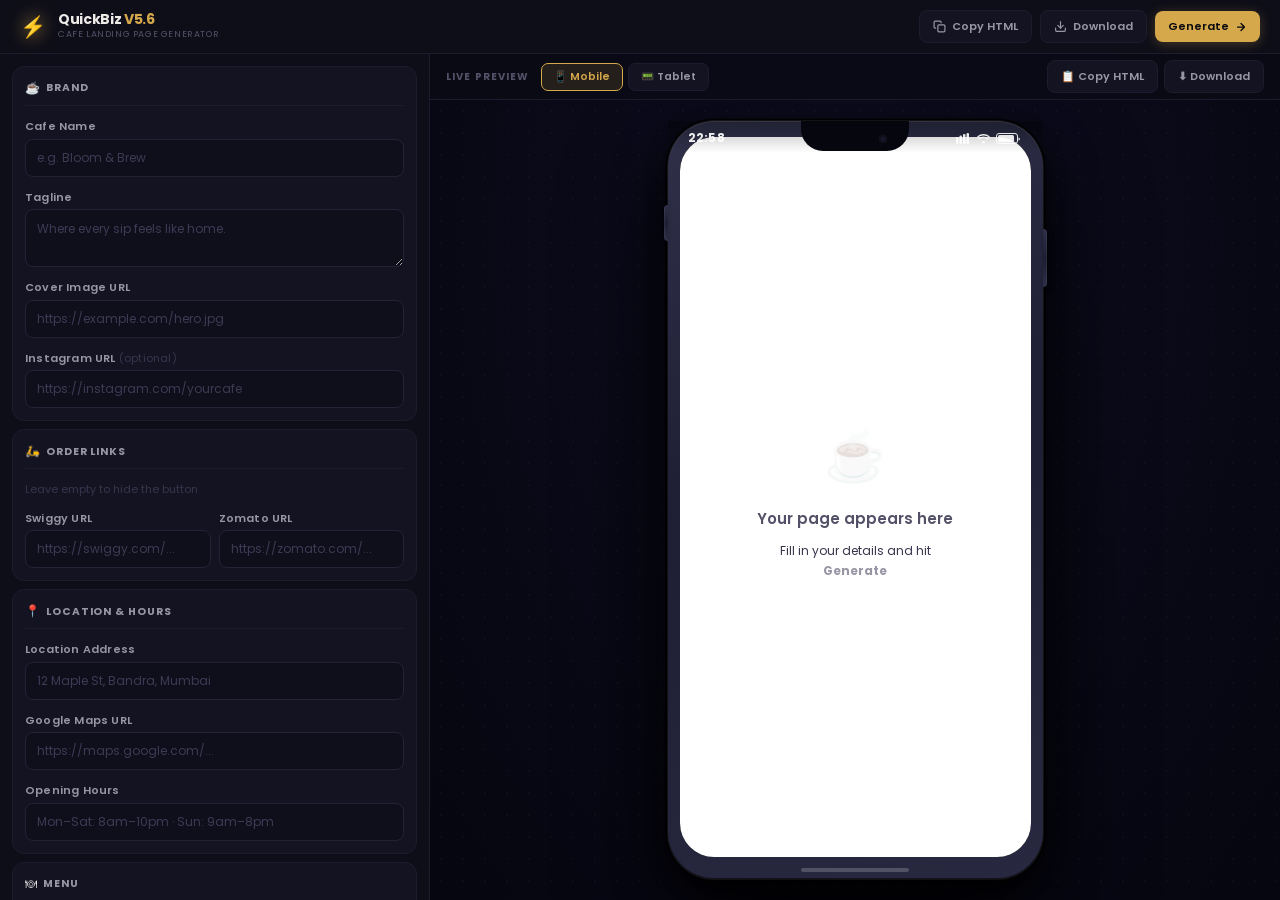
==== commit 8210f111: "Update index.html" ====
--- a/index.html
+++ b/index.html
@@ -7,7 +7,464 @@
   <link rel="preconnect" href="https://fonts.googleapis.com" />
   <link rel="preconnect" href="https://fonts.gstatic.com" crossorigin />
   <link href="https://fonts.googleapis.com/css2?family=Poppins:wght@300;400;500;600;700;800&family=Playfair+Display:wght@400;600;700&family=Pacifico&display=swap" rel="stylesheet" />
-  <link rel="stylesheet" href="styles.css" />
+  <style>
+/* ════════════════════════════════════════════════════════════
+   QUICKBIZ V5.6 — TOOL SHELL STYLES
+   Only styles the builder UI.
+   Generated page CSS lives in script.js → buildPageCSS()
+   ════════════════════════════════════════════════════════════ */
+
+/* ── TOKENS ── */
+:root {
+  --sh:    #08080d;
+  --pb:    #0e0e18;
+  --pbd:   #1c1c2e;
+  --psurf: #131322;
+  --phov:  #18182c;
+  --th:    54px;
+
+  --t1: #edeae7;
+  --t2: #9896a4;
+  --t3: #525168;
+  --t4: #36354c;
+
+  --gold:    #d4a84b;
+  --gold-h:  #e0b85c;
+  --gold-d:  rgba(212,168,75,.13);
+  --gold-g:  rgba(212,168,75,.28);
+  --gold-gs: rgba(212,168,75,.12);
+
+  --ib:  #0f0f1c;
+  --ibd: #232336;
+  --itx: #edeae7;
+  --iph: #3c3b54;
+
+  --pw:  430px;
+  --rb:  12px;
+  --ri:  8px;
+  --rc:  10px;
+
+  --sp1: 4px;  --sp2: 8px;
+  --sp3: 12px; --sp4: 16px;
+  --sp5: 20px; --sp6: 24px;
+
+  --ef: .13s ease;
+  --em: .24s ease;
+  --es: .38s ease;
+
+  --font: 'Poppins', sans-serif;
+}
+
+/* ── RESET ── */
+*, *::before, *::after { box-sizing: border-box; margin: 0; padding: 0; }
+html, body { height: 100%; overflow: hidden; }
+
+body {
+  font-family: var(--font);
+  background: var(--sh);
+  color: var(--t1);
+  font-size: 13px;
+  line-height: 1.5;
+  -webkit-font-smoothing: antialiased;
+}
+
+/* ════════════
+   APP SHELL
+════════════ */
+#app { display: flex; flex-direction: column; height: 100vh; overflow: hidden; }
+
+/* ── TOPBAR ── */
+#topbar {
+  height: var(--th);
+  background: var(--pb);
+  border-bottom: 1px solid var(--pbd);
+  display: flex; align-items: center; justify-content: space-between;
+  padding: 0 var(--sp5);
+  flex-shrink: 0;
+  gap: var(--sp3);
+  z-index: 100;
+}
+
+#topbar-brand { display: flex; align-items: center; gap: var(--sp3); }
+#topbar-logo  { font-size: 21px; filter: drop-shadow(0 0 9px var(--gold)); flex-shrink: 0; }
+#topbar-text  { display: flex; flex-direction: column; gap: 1px; }
+
+#topbar-title {
+  font-size: 14px; font-weight: 700;
+  letter-spacing: -.35px; line-height: 1.1;
+}
+#topbar-title mark { background: none; color: var(--gold); }
+
+#topbar-sub {
+  font-size: 9px; color: var(--t3);
+  letter-spacing: .6px; text-transform: uppercase;
+}
+
+#topbar-actions { display: flex; gap: var(--sp2); align-items: center; }
+
+/* ══════════════
+   BUTTON SYSTEM
+══════════════ */
+.btn {
+  display: inline-flex; align-items: center; gap: 6px;
+  border: none; border-radius: var(--ri);
+  font-family: var(--font); font-weight: 600;
+  cursor: pointer; white-space: nowrap; flex-shrink: 0;
+  position: relative; overflow: hidden;
+  transition: background var(--ef), color var(--ef), border-color var(--ef),
+              box-shadow var(--ef), transform var(--ef);
+}
+
+.btn.sm  { font-size: 11px; padding: 7px 13px; }
+.btn.md  { font-size: 12px; padding: 9px 16px; }
+.btn.full { width: 100%; justify-content: center; padding: 14px 18px; font-size: 13px; font-weight: 700; border-radius: 10px; }
+
+/* Gold / Primary */
+.btn.gold {
+  background: var(--gold); color: #08080d;
+  box-shadow: 0 2px 12px var(--gold-g);
+}
+.btn.gold::before {
+  content: '';
+  position: absolute; inset: 0;
+  background: linear-gradient(90deg, transparent, rgba(255,255,255,.13), transparent);
+  transform: translateX(-100%);
+  transition: transform .5s ease;
+}
+.btn.gold:hover::before { transform: translateX(100%); }
+.btn.gold:hover { background: var(--gold-h); box-shadow: 0 4px 20px var(--gold-g); transform: translateY(-1px); }
+.btn.gold:active { transform: translateY(0); box-shadow: 0 1px 6px var(--gold-gs); }
+.btn.gold.full { box-shadow: 0 4px 26px var(--gold-g); }
+.btn.gold.full:hover { box-shadow: 0 6px 34px rgba(212,168,75,.4); }
+
+/* Ghost */
+.btn.ghost {
+  background: var(--psurf); color: var(--t2);
+  border: 1px solid var(--pbd);
+}
+.btn.ghost:hover { background: var(--phov); border-color: #2c2c48; color: var(--t1); }
+.btn.ghost:active { transform: scale(.98); }
+
+/* ═════════════
+   WORKSPACE
+═════════════ */
+#workspace { display: flex; flex: 1; overflow: hidden; }
+
+/* ═══════════
+   LEFT PANEL
+═══════════ */
+#panel {
+  width: var(--pw); min-width: var(--pw);
+  background: var(--pb);
+  border-right: 1px solid var(--pbd);
+  overflow: hidden; display: flex; flex-direction: column;
+}
+
+#panel-body {
+  flex: 1; overflow-y: auto; overflow-x: hidden;
+  padding: var(--sp3); display: flex; flex-direction: column; gap: var(--sp2);
+  scrollbar-width: thin; scrollbar-color: var(--pbd) transparent;
+}
+#panel-body::-webkit-scrollbar { width: 3px; }
+#panel-body::-webkit-scrollbar-thumb { background: var(--pbd); border-radius: 3px; }
+
+/* ── CONFIG SECTIONS ── */
+.cfg {
+  background: var(--psurf); border: 1px solid var(--pbd);
+  border-radius: var(--rb); padding: var(--sp3);
+  display: flex; flex-direction: column; gap: var(--sp3);
+  transition: border-color var(--ef);
+}
+.cfg:hover { border-color: #28284a; }
+
+.cfg-head {
+  display: flex; align-items: center; gap: 6px;
+  padding-bottom: var(--sp2); border-bottom: 1px solid var(--pbd);
+}
+.cfg-head h3 {
+  font-size: 10.5px; font-weight: 700;
+  text-transform: uppercase; letter-spacing: .9px; color: var(--t2);
+}
+.cfg-ico { font-size: 12px; }
+
+.cfg-hint {
+  font-size: 11px; color: var(--t4); line-height: 1.5;
+}
+.cfg-hint code {
+  background: #181828; border: 1px solid var(--pbd);
+  border-radius: 3px; padding: 1px 5px;
+  font-size: 10px; color: var(--gold); font-family: 'Courier New', monospace;
+}
+
+/* ── FIELDS ── */
+.field { display: flex; flex-direction: column; gap: 4px; }
+.row-2 { display: grid; grid-template-columns: 1fr 1fr; gap: var(--sp2); }
+.row-3 { display: grid; grid-template-columns: 1fr 1fr 1fr; gap: 6px; }
+
+.field-note {
+  font-size: 10px; color: var(--t4); line-height: 1.5; margin-top: 3px;
+}
+.field-note code { color: var(--gold); background: #181828; padding: 1px 4px; border-radius: 3px; font-size: 9.5px; }
+
+label { font-size: 11px; font-weight: 600; color: var(--t2); letter-spacing: .2px; }
+.opt { font-weight: 400; color: var(--t4); }
+
+input[type=text], input[type=url], input[type=tel], textarea {
+  background: var(--ib); border: 1px solid var(--ibd);
+  border-radius: var(--ri); color: var(--itx);
+  font-family: var(--font); font-size: 12px;
+  padding: 9px 11px; width: 100%; outline: none; resize: vertical;
+  transition: border-color var(--ef), box-shadow var(--ef), background var(--ef);
+}
+input::placeholder, textarea::placeholder { color: var(--iph); }
+input:focus, textarea:focus {
+  border-color: var(--gold); background: #14142a;
+  box-shadow: 0 0 0 3px var(--gold-d);
+}
+textarea { line-height: 1.6; }
+
+/* ── COLOR ROWS ── */
+.clr-row {
+  display: flex; align-items: center; gap: 7px;
+  background: var(--ib); border: 1px solid var(--ibd);
+  border-radius: var(--ri); padding: 5px 9px;
+  transition: border-color var(--ef), box-shadow var(--ef);
+}
+.clr-row:focus-within { border-color: var(--gold); box-shadow: 0 0 0 3px var(--gold-d); }
+input[type=color] { width: 22px; height: 22px; border: none; background: none; padding: 0; outline: none; cursor: pointer; border-radius: 4px; flex-shrink: 0; }
+input[type=color]::-webkit-color-swatch-wrapper { padding: 0; }
+input[type=color]::-webkit-color-swatch { border: none; border-radius: 3px; }
+.clr-txt {
+  background: transparent !important; border: none !important; padding: 0 !important;
+  box-shadow: none !important; font-size: 11px !important;
+  font-family: 'Courier New', monospace !important; color: var(--t2) !important;
+  width: 100% !important; resize: none !important;
+}
+.clr-txt:focus { border: none !important; box-shadow: none !important; }
+
+/* ── TOGGLE SWITCH ── */
+.toggle-row { display: flex; align-items: center; justify-content: space-between; }
+.toggle-label { font-size: 12px; font-weight: 600; color: var(--t1); }
+
+.toggle-switch { position: relative; display: inline-block; cursor: pointer; flex-shrink: 0; }
+.toggle-switch input { display: none; }
+.toggle-track {
+  display: block; width: 42px; height: 24px;
+  background: var(--ibd); border-radius: 12px;
+  transition: background var(--em);
+  position: relative;
+}
+.toggle-thumb {
+  position: absolute; top: 3px; left: 3px;
+  width: 18px; height: 18px;
+  background: #fff; border-radius: 50%;
+  transition: transform var(--em), box-shadow var(--em);
+  box-shadow: 0 1px 4px rgba(0,0,0,.3);
+}
+.toggle-switch input:checked + .toggle-track { background: var(--gold); }
+.toggle-switch input:checked + .toggle-track .toggle-thumb {
+  transform: translateX(18px);
+  box-shadow: 0 1px 6px rgba(212,168,75,.4);
+}
+
+.loyalty-fields { display: flex; flex-direction: column; gap: var(--sp3); }
+.loyalty-fields.hidden { display: none; }
+
+/* ── FONT PICKER ── */
+.font-grid { display: grid; grid-template-columns: 1fr 1fr 1fr; gap: var(--sp2); }
+.font-opt { cursor: pointer; }
+.font-opt input[type=radio] { display: none; }
+.font-card {
+  display: flex; flex-direction: column; align-items: center; gap: 4px;
+  padding: 12px 6px; border: 1px solid var(--pbd);
+  border-radius: var(--rc); background: var(--ib); text-align: center;
+  transition: border-color var(--ef), background var(--ef), transform var(--ef);
+}
+.font-opt:hover .font-card { border-color: #303050; background: #181828; transform: translateY(-1px); }
+.font-opt input:checked + .font-card { border-color: var(--gold); background: var(--gold-d); box-shadow: 0 0 0 1px var(--gold); }
+.fp { font-size: 15px; font-weight: 700; color: var(--t1); line-height: 1; }
+.fm { font-size: 9px; color: var(--t3); line-height: 1; }
+.f-modern  { font-family: 'Poppins', sans-serif; }
+.f-elegant { font-family: 'Playfair Display', serif; }
+.f-cute    { font-family: 'Pacifico', cursive; }
+
+#panel-gen { padding: 3px 0 5px; }
+
+/* ═══════════════
+   RIGHT — PREVIEW
+═══════════════ */
+#preview-area {
+  flex: 1; display: flex; flex-direction: column;
+  background: radial-gradient(ellipse at 50% 22%, #0d0d20 0%, #060610 100%);
+  overflow: hidden; position: relative;
+}
+
+/* ── PREVIEW BAR ── */
+#preview-bar {
+  height: 46px;
+  background: rgba(11,11,22,.96); backdrop-filter: blur(12px);
+  border-bottom: 1px solid var(--pbd);
+  display: flex; align-items: center; justify-content: space-between;
+  padding: 0 var(--sp4); flex-shrink: 0; gap: var(--sp3); z-index: 5;
+}
+#preview-bar-l { display: flex; align-items: center; gap: var(--sp3); }
+#preview-label { font-size: 10px; font-weight: 700; text-transform: uppercase; letter-spacing: 1.1px; color: var(--t3); }
+#dev-switch { display: flex; gap: 5px; }
+
+.dev-btn {
+  background: var(--psurf); border: 1px solid var(--pbd);
+  border-radius: 7px; color: var(--t2); font-family: var(--font);
+  font-size: 10.5px; font-weight: 600; padding: 5px 12px;
+  cursor: pointer; transition: background var(--ef), border-color var(--ef), color var(--ef);
+}
+.dev-btn:hover { background: var(--phov); border-color: #2e2e48; }
+.dev-btn.active { background: var(--gold-d); border-color: var(--gold); color: var(--gold); }
+#preview-bar-r { display: flex; gap: 6px; }
+
+/* ── PREVIEW STAGE ── */
+#preview-stage {
+  flex: 1; display: flex; align-items: center; justify-content: center;
+  overflow: hidden; position: relative;
+  background-image: radial-gradient(circle, rgba(255,255,255,.022) 1px, transparent 1px);
+  background-size: 22px 22px;
+}
+
+#stage-glow {
+  position: absolute; width: 480px; height: 480px;
+  background: radial-gradient(circle, rgba(212,168,75,.06) 0%, transparent 65%);
+  border-radius: 50%; pointer-events: none; z-index: 0;
+  top: 50%; left: 50%; transform: translate(-50%,-50%);
+}
+
+/* ══════════════════════════
+   PREMIUM DEVICE FRAME
+══════════════════════════ */
+#device {
+  position: relative; z-index: 1; flex-shrink: 0;
+  background: linear-gradient(162deg, #30304a 0%, #1e1e34 45%, #282840 100%);
+  box-shadow:
+    0 0 0 1px rgba(255,255,255,.07),
+    0 0 0 2.5px rgba(0,0,0,.88),
+    0 52px 100px rgba(0,0,0,.72),
+    0 26px 52px rgba(0,0,0,.55),
+    0 8px 22px rgba(0,0,0,.4),
+    inset 0 1px 0 rgba(255,255,255,.12),
+    inset 0 -1px 0 rgba(0,0,0,.55);
+  transition: border-radius var(--em), padding var(--em), width var(--em);
+}
+
+#device.mobile { width: 375px; border-radius: 46px; padding: 16px 12px 22px; }
+#device.tablet { width: 480px; border-radius: 26px; padding: 12px 10px 18px; }
+
+/* Side buttons */
+#device::before {
+  content: ''; position: absolute; right: -4px; top: 108px;
+  width: 4px; height: 58px;
+  background: linear-gradient(to bottom, #2e2e48, #1e1e34, #2e2e48);
+  border-radius: 0 4px 4px 0;
+  box-shadow: 2px 0 5px rgba(0,0,0,.55), inset -1px 0 0 rgba(255,255,255,.06);
+}
+#device::after {
+  content: ''; position: absolute; left: -4px; top: 84px;
+  width: 4px; height: 36px;
+  background: linear-gradient(to bottom, #2e2e48, #1e1e34, #2e2e48);
+  border-radius: 4px 0 0 4px;
+  box-shadow: -2px 0 5px rgba(0,0,0,.55), inset 1px 0 0 rgba(255,255,255,.06);
+}
+
+/* Status bar */
+#device-statusbar {
+  position: absolute; top: 0; left: 0; right: 0; height: 32px; z-index: 9;
+  display: flex; align-items: center; justify-content: space-between;
+  padding: 0 22px 0 20px; pointer-events: none;
+  background: linear-gradient(to bottom, rgba(0,0,0,.28) 0%, transparent 100%);
+}
+#device-clock { font-size: 11.5px; font-weight: 700; color: rgba(255,255,255,.92); letter-spacing: .3px; padding-top: 3px; font-family: var(--font); }
+#device-status-icons { display: flex; align-items: center; gap: 5px; padding-top: 3px; }
+#device.tablet #device-statusbar { display: none; }
+
+/* Notch / Dynamic Island */
+#device-notch {
+  position: absolute; top: 0; left: 50%; transform: translateX(-50%);
+  width: 108px; height: 30px; background: #06060f;
+  border-radius: 0 0 22px 22px; z-index: 10; pointer-events: none;
+  display: flex; align-items: center; justify-content: flex-end; padding-right: 22px;
+}
+#device-cam {
+  width: 8px; height: 8px; border-radius: 50%;
+  background: #1a1a2c; box-shadow: inset 0 0 0 2px #0e0e1c; margin-top: 5px;
+}
+#device.tablet #device-notch { display: none; }
+
+/* Screen */
+#device-screen {
+  position: relative; border-radius: 34px; overflow: hidden;
+  background: #040410;
+  height: min(720px, 80vh);
+  box-shadow: inset 0 0 0 1px rgba(0,0,0,.95), inset 0 3px 14px rgba(0,0,0,.7);
+}
+#device.tablet #device-screen { border-radius: 18px; }
+
+/* Home bar */
+#device-home {
+  position: absolute; bottom: 7px; left: 50%; transform: translateX(-50%);
+  width: 108px; height: 4px; background: rgba(255,255,255,.2); border-radius: 3px;
+  z-index: 10; pointer-events: none;
+}
+#device.tablet #device-home { display: none; }
+
+/* ═══════════════════════════════════
+   IFRAME — SCROLL FIX (3 layers):
+   1. scrolling="yes" on element
+   2. overflow:auto in CSS
+   3. onload body/html patch in JS
+═══════════════════════════════════ */
+#preview-frame {
+  display: block; width: 100%; height: 100%;
+  border: none; background: #fff;
+  overflow: auto;
+  -webkit-overflow-scrolling: touch;
+}
+
+/* ── EMPTY STATE ── */
+#empty-state {
+  position: absolute; inset: 0; display: flex; flex-direction: column;
+  align-items: center; justify-content: center; gap: 10px;
+  pointer-events: none; z-index: 2;
+  transition: opacity var(--em);
+}
+#empty-state.gone { opacity: 0; pointer-events: none; display: none !important; }
+.empty-icon  { font-size: 50px; opacity: .17; margin-bottom: 4px; }
+.empty-title { font-size: 15px; font-weight: 600; color: var(--t3); }
+.empty-sub   { font-size: 12px; color: var(--t4); text-align: center; line-height: 1.65; max-width: 170px; }
+.empty-sub strong { color: var(--t2); }
+
+/* ── TOAST ── */
+#toast {
+  position: fixed; bottom: 22px; left: 50%;
+  transform: translateX(-50%) translateY(50px);
+  background: #15152a; border: 1px solid var(--pbd); border-radius: 9px;
+  padding: 10px 20px; font-size: 12px; font-weight: 600; color: var(--t1);
+  box-shadow: 0 10px 32px rgba(0,0,0,.55); opacity: 0; white-space: nowrap;
+  transition: transform .23s ease, opacity .23s ease; z-index: 1000; pointer-events: none;
+}
+#toast.show { transform: translateX(-50%) translateY(0); opacity: 1; }
+#toast.ok  { border-color: rgba(74,222,128,.4); color: #4ade80; }
+#toast.err { border-color: rgba(248,113,113,.4); color: #f87171; }
+
+/* ── RESPONSIVE ── */
+@media (max-width: 860px) {
+  #workspace { flex-direction: column; }
+  #panel { width: 100%; min-width: unset; max-height: 44vh; border-right: none; border-bottom: 1px solid var(--pbd); }
+  #topbar-sub, #preview-label { display: none; }
+  #device.mobile, #device.tablet { width: calc(100vw - 48px); }
+  #device-screen { height: min(640px, 52vh); }
+}
+@media (max-width: 460px) {
+  #topbar-actions .btn.ghost { display: none; }
+}
+
+</style>
 </head>
 <body>
 
@@ -226,6 +683,1287 @@
 <!-- Toast -->
 <div id="toast" role="status" aria-live="polite"></div>
 
-<script src="script.js"></script>
+<script>
+/* ════════════════════════════════════════════════════════════
+   QUICKBIZ V5.6 — COMPLETE SCRIPT
+   
+   Architecture: Input → collectState() → STATE → buildPage() → srcdoc
+   
+   Critical fixes applied:
+   ✅ All buttons have explicit onclick in HTML (no addEventListener misses)
+   ✅ API key baked into generated page as const API = "${s.api}"
+   ✅ 3-part iframe scroll fix (scrolling=yes, overflow:auto, onload patch)
+   ✅ Strict conditional rendering — empty section = "" (never rendered)
+   ✅ Gallery/image: object-fit cover, no distortion, aspect-ratio preserved
+   ✅ Menu: Category bold heading + aligned item rows + right-aligned price
+   ✅ Contact buttons: fixed color system, NOT theme-dependent
+   ✅ Loyalty: toggle + API check before rendering
+   ✅ innerHTML = (never +=)
+   ════════════════════════════════════════════════════════════ */
+'use strict';
+
+/* ════════════════
+   STATE
+════════════════ */
+const STATE = {
+  brand: {
+    name: '', tagline: '', hero: '',
+    instagram: '',
+  },
+  order: { swiggy: '', zomato: '' },
+  info:  { location: '', mapsUrl: '', timings: '' },
+  gallery:  [],   // string[]
+  menu:     [],   // { cat, item, price }[]
+  reviews:  [],   // { name, stars, text }[]
+  contact:  { callNum: '', waNum: '' },
+  loyalty: {
+    enabled: false,
+    title: '', desc: '', api: '',
+  },
+  colors: {
+    bg: '#fdf6ee', card: '#fff9f2', surface: '#f5ede0',
+    accent: '#c8813a', text: '#1c1410', subtext: '#6b5744',
+    border: '#e8d5c0',
+  },
+  font: 'modern',
+};
+
+/* Last generated HTML — used by copy/download */
+let _lastHTML = '';
+
+/* ════════════════
+   SAFE DOM HELPERS
+════════════════ */
+const $       = id => document.getElementById(id);
+const val     = (id, fb = '') => { const e = $(id); return e ? e.value.trim() : fb; };
+const checked = id => { const e = $(id); return e ? e.checked : false; };
+const clr     = id => { const e = $(id); return (e && e.value) ? e.value : '#888888'; };
+const radio   = n  => { const e = document.querySelector(`input[name="${n}"]:checked`); return e ? e.value : 'modern'; };
+const nowTime = () => { const d = new Date(); return `${d.getHours()}:${String(d.getMinutes()).padStart(2,'0')}`; };
+
+/* ════════════════
+   COLLECT STATE
+   Reads DOM → STATE once per generate.
+   After this, DOM is never read again.
+════════════════ */
+function collectState() {
+  STATE.brand = {
+    name:      val('i-name', ''),
+    tagline:   val('i-tag',  ''),
+    hero:      val('i-hero', ''),
+    instagram: val('i-insta',''),
+  };
+
+  STATE.order = {
+    swiggy: val('i-swiggy', ''),
+    zomato: val('i-zomato', ''),
+  };
+
+  STATE.info = {
+    location: val('i-loc',   ''),
+    mapsUrl:  val('i-maps',  ''),
+    timings:  val('i-time',  ''),
+  };
+
+  /* Gallery — filter blank/too-short lines */
+  STATE.gallery = val('i-gallery')
+    .split('\n')
+    .map(s => s.trim())
+    .filter(s => s.length > 8);
+
+  /* Menu — safe parse: Category | Item | Price */
+  STATE.menu = val('i-menu')
+    .split('\n')
+    .map(s => s.trim())
+    .filter(Boolean)
+    .map(line => {
+      const p = line.split('|').map(x => x.trim());
+      return { cat: p[0] || 'Other', item: p[1] || p[0] || '', price: p[2] || '' };
+    })
+    .filter(m => m.item.length > 0);
+
+  /* Reviews — safe parse: Name | Stars | Text */
+  STATE.reviews = val('i-reviews')
+    .split('\n')
+    .map(s => s.trim())
+    .filter(Boolean)
+    .map(line => {
+      const p = line.split('|').map(x => x.trim());
+      const n = parseFloat(p[1]);
+      return {
+        name:  p[0] || 'Guest',
+        stars: isNaN(n) ? 5 : Math.min(5, Math.max(0.5, Math.round(n * 2) / 2)),
+        text:  p[2] || p[1] || '',
+      };
+    })
+    .filter(r => r.text.length > 0);
+
+  STATE.contact = {
+    callNum: val('i-call', ''),
+    waNum:   val('i-wa',   ''),
+  };
+
+  /* Loyalty — only collect fields if toggle is on */
+  const loyaltyOn = checked('i-loyalty-on');
+  STATE.loyalty = {
+    enabled: loyaltyOn,
+    title:   val('i-loyalty-title', ''),
+    desc:    val('i-loyalty-desc',  ''),
+    api:     val('i-api', ''),
+  };
+
+  STATE.colors = {
+    bg:      clr('c-bg'),
+    card:    clr('c-card'),
+    surface: clr('c-surf'),
+    accent:  clr('c-acc'),
+    text:    clr('c-tx'),
+    subtext: clr('c-sub'),
+    border:  clr('c-bdr'),
+  };
+
+  STATE.font = radio('qbfont');
+}
+
+/* ════════════════════════════
+   PAGE-LEVEL UTILITIES
+════════════════════════════ */
+
+/* Safe HTML escape */
+function esc(s) {
+  return String(s == null ? '' : s)
+    .replace(/&/g, '&amp;')
+    .replace(/</g, '&lt;')
+    .replace(/>/g, '&gt;')
+    .replace(/"/g, '&quot;');
+}
+
+/* Render star rating HTML (full / half / empty) */
+function starsHTML(r) {
+  const full = Math.floor(r);
+  const half = r % 1 >= 0.5 ? 1 : 0;
+  const empty = 5 - full - half;
+  return (
+    `<span class="sf">${'★'.repeat(full)}</span>` +
+    (half ? `<span class="sh">½</span>` : '') +
+    `<span class="se">${'☆'.repeat(empty)}</span>`
+  );
+}
+
+/* Group flat menu array into [{cat, rows}] */
+function groupMenu(items) {
+  const map = new Map();
+  items.forEach(it => {
+    if (!map.has(it.cat)) map.set(it.cat, []);
+    map.get(it.cat).push(it);
+  });
+  return [...map.entries()].map(([cat, rows]) => ({ cat, rows }));
+}
+
+/* Darken hex color for CTA gradient */
+function darkenHex(hex, amt) {
+  try {
+    const n = parseInt(hex.replace('#',''), 16);
+    const r = Math.max(0, (n >> 16) + amt);
+    const g = Math.max(0, ((n >> 8) & 0xff) + amt);
+    const b = Math.max(0, (n & 0xff) + amt);
+    return '#' + ((r << 16) | (g << 8) | b).toString(16).padStart(6,'0');
+  } catch { return hex; }
+}
+
+/* Get heading font CSS value from STATE.font */
+function headingFont(f) {
+  if (f === 'elegant') return "'Playfair Display', Georgia, serif";
+  if (f === 'cute')    return "'Pacifico', cursive";
+  return "'Poppins', sans-serif";
+}
+
+/* Google Fonts import URL from STATE.font */
+function fontURL(f) {
+  if (f === 'elegant') return 'https://fonts.googleapis.com/css2?family=Playfair+Display:wght@400;600;700&family=Poppins:wght@300;400;500;600;700&display=swap';
+  if (f === 'cute')    return 'https://fonts.googleapis.com/css2?family=Pacifico&family=Poppins:wght@300;400;500;600;700&display=swap';
+  return 'https://fonts.googleapis.com/css2?family=Poppins:wght@300;400;500;600;700;800&display=swap';
+}
+
+/* ════════════════════════════════════════════════════════════
+   GENERATED PAGE CSS
+   Full premium design system. All values derived from STATE.
+   
+   Critical rules:
+   ✅ body: overflow-x:hidden ONLY — vertical scroll is free
+   ✅ .container: max-width 480px, centered
+   ✅ section spacing: 32px
+   ✅ card depth: shadow + glassmorphism inset
+   ✅ gallery/reviews: only x-scroll
+   ✅ images: object-fit:cover, no distortion
+   ✅ menu: category bold, items row-flex, price right-aligned
+════════════════════════════════════════════════════════════ */
+function buildCSS(s) {
+  const c  = s.colors;
+  const hf = headingFont(s.font);
+  const accentDark = darkenHex(c.accent, -22);
+
+  return `
+/* ── RESET ── */
+*, *::before, *::after { box-sizing: border-box; margin: 0; padding: 0; }
+html { scroll-behavior: smooth; }
+
+/* ── PAGE ──
+   ✅ overflow-x:hidden ONLY. Body NEVER gets overflow:hidden.
+   That would kill iframe vertical scroll. */
+body {
+  font-family: 'Poppins', sans-serif;
+  background: ${c.bg};
+  color: ${c.text};
+  -webkit-font-smoothing: antialiased;
+  overflow-x: hidden;
+  min-height: 100vh;
+}
+
+/* ── CSS VARS ── */
+:root {
+  --bg:      ${c.bg};
+  --card:    ${c.card};
+  --surface: ${c.surface};
+  --accent:  ${c.accent};
+  --text:    ${c.text};
+  --sub:     ${c.subtext};
+  --bdr:     ${c.border};
+  --accent-10: ${c.accent}1a;
+  --accent-30: ${c.accent}4d;
+  --shadow-s: 0 2px 12px rgba(0,0,0,.06);
+  --shadow-m: 0 4px 22px rgba(0,0,0,.09);
+  --shadow-l: 0 8px 36px rgba(0,0,0,.13);
+  --r1: 10px; --r2: 14px; --r3: 18px; --r4: 22px;
+}
+
+/* ── CONTAINER ── */
+.container { max-width: 480px; margin: 0 auto; padding: 0 16px; }
+
+/* ── SECTION SPACING ── */
+.section { margin-bottom: 32px; }
+.section:last-child { margin-bottom: 0; }
+
+/* ── ANIMATIONS ── */
+@keyframes fadeUp {
+  from { opacity: 0; transform: translateY(20px); }
+  to   { opacity: 1; transform: translateY(0); }
+}
+.reveal { opacity: 0; animation: fadeUp .52s cubic-bezier(.22,.61,.36,1) both; }
+.reveal:nth-child(1){animation-delay:.04s} .reveal:nth-child(2){animation-delay:.09s}
+.reveal:nth-child(3){animation-delay:.14s} .reveal:nth-child(4){animation-delay:.19s}
+.reveal:nth-child(5){animation-delay:.24s} .reveal:nth-child(6){animation-delay:.29s}
+.reveal:nth-child(7){animation-delay:.34s} .reveal:nth-child(8){animation-delay:.39s}
+.reveal:nth-child(9){animation-delay:.44s}
+
+/* ══════════════════════════════
+   HERO — full-width cover ~65vh
+══════════════════════════════ */
+.hero { width: 100%; position: relative; display: block; }
+
+.hero-img-wrap { position: relative; width: 100%; }
+
+/* ✅ Image: width 100%, height auto. Never fixed height = never crops. */
+.hero-img-wrap img {
+  width: 100%;
+  height: auto;
+  display: block;
+  min-height: 220px;
+  max-height: 420px;   /* ~65vh on a 375px wide mobile */
+  object-fit: cover;   /* ✅ cover with aspect ratio maintained */
+}
+
+.hero-overlay {
+  position: absolute; inset: 0;
+  background: linear-gradient(to top,
+    rgba(0,0,0,.80) 0%,
+    rgba(0,0,0,.30) 50%,
+    rgba(0,0,0,.04) 100%);
+  pointer-events: none;
+}
+
+.hero-content {
+  position: absolute; bottom: 0; left: 0; right: 0;
+  padding: 22px 18px 20px;
+}
+
+/* Hero without image */
+.hero-bare {
+  padding: 50px 18px 40px;
+  background: linear-gradient(135deg, ${c.surface} 0%, ${c.card} 100%);
+  position: relative; overflow: hidden;
+}
+.hero-bare::before {
+  content: '☕'; font-size: 140px; opacity: .04;
+  position: absolute; right: -15px; top: -15px;
+  line-height: 1; pointer-events: none;
+}
+.hero-bare .hero-name   { color: ${c.text}; text-shadow: none; }
+.hero-bare .hero-tag    { color: ${c.subtext}; text-shadow: none; }
+
+.hero-name {
+  font-family: ${hf};
+  font-size: clamp(26px, 8vw, 36px);
+  font-weight: 700; color: #fff;
+  line-height: 1.12; letter-spacing: -.4px;
+  text-shadow: 0 2px 22px rgba(0,0,0,.55);
+}
+
+.hero-tag {
+  margin-top: 8px; font-size: 13.5px;
+  color: rgba(255,255,255,.88);
+  line-height: 1.55; max-width: 300px;
+  text-shadow: 0 1px 6px rgba(0,0,0,.3);
+}
+
+/* Order buttons (Swiggy/Zomato) */
+.hero-order-btns {
+  display: flex; gap: 10px; margin-top: 16px; flex-wrap: wrap;
+}
+
+.order-btn {
+  display: inline-flex; align-items: center; gap: 6px;
+  padding: 9px 16px; border-radius: 22px;
+  font-family: 'Poppins', sans-serif; font-size: 12px; font-weight: 700;
+  text-decoration: none; border: 2px solid transparent;
+  cursor: pointer; letter-spacing: .2px;
+  backdrop-filter: blur(8px);
+  transition: transform .2s ease, box-shadow .2s ease, opacity .2s ease;
+  box-shadow: 0 4px 16px rgba(0,0,0,.25);
+}
+.order-btn:hover { transform: translateY(-2px) scale(1.03); box-shadow: 0 8px 24px rgba(0,0,0,.3); }
+.order-btn:active { transform: scale(1); }
+
+/* Fixed colors — NOT theme dependent ✅ */
+.btn-swiggy {
+  background: rgba(252,107,31,.92);
+  border-color: rgba(252,107,31,.5);
+  color: #fff;
+}
+.btn-zomato {
+  background: rgba(203,32,45,.92);
+  border-color: rgba(203,32,45,.5);
+  color: #fff;
+}
+
+/* Instagram floating badge */
+.insta-badge {
+  display: inline-flex; align-items: center; gap: 5px;
+  margin-top: 12px; padding: 6px 12px; border-radius: 20px;
+  background: rgba(255,255,255,.15); backdrop-filter: blur(8px);
+  border: 1px solid rgba(255,255,255,.25);
+  color: #fff; font-size: 11.5px; font-weight: 600;
+  text-decoration: none;
+  transition: background .2s ease, transform .2s ease;
+}
+.insta-badge:hover { background: rgba(255,255,255,.22); transform: translateY(-1px); }
+
+/* ══════════════════════════════
+   LOCATION + TIMINGS
+══════════════════════════════ */
+.info-section {
+  padding: 24px 0;
+  background: ${c.surface};
+}
+
+.info-grid {
+  display: grid;
+  grid-template-columns: 1fr 1fr;
+  gap: 12px;
+}
+
+/* Single column if only one card */
+.info-grid.single { grid-template-columns: 1fr; }
+
+/* CARD — shared depth system */
+.card {
+  background: ${c.card};
+  border: 1px solid ${c.border};
+  border-radius: var(--r2);
+  box-shadow: var(--shadow-s),
+              inset 0 1px 0 rgba(255,255,255,.75),
+              inset 0 -1px 0 rgba(0,0,0,.025);
+  transition: transform .22s ease, box-shadow .22s ease;
+}
+
+.info-card {
+  padding: 15px 13px;
+  display: flex; align-items: flex-start; gap: 10px;
+  text-decoration: none; color: inherit;
+}
+.info-card:hover {
+  transform: translateY(-2px);
+  box-shadow: var(--shadow-m), inset 0 1px 0 rgba(255,255,255,.75);
+}
+
+.ic-icon { font-size: 19px; flex-shrink: 0; margin-top: 1px; }
+.ic-body { flex: 1; min-width: 0; }
+.ic-label {
+  font-size: 9px; font-weight: 700;
+  text-transform: uppercase; letter-spacing: 1px;
+  color: ${c.accent}; margin-bottom: 4px;
+}
+.ic-value { font-size: 12px; font-weight: 500; color: ${c.text}; line-height: 1.45; word-break: break-word; }
+.ic-arrow { font-size: 13px; font-weight: 700; color: ${c.accent}; flex-shrink: 0; align-self: center; }
+
+/* ══════════════════════════════
+   SECTION TITLE
+══════════════════════════════ */
+.sec-title {
+  font-family: ${hf};
+  font-size: 20px; font-weight: 700; color: ${c.text};
+  padding-bottom: 10px; margin-bottom: 18px;
+  border-bottom: 2px solid ${c.border};
+  position: relative;
+}
+.sec-title::after {
+  content: ''; position: absolute;
+  bottom: -2px; left: 0;
+  width: 36px; height: 2px;
+  background: ${c.accent}; border-radius: 2px;
+}
+
+/* ══════════════════════════════
+   MENU
+   ✅ Category: bold heading
+   ✅ Items: flex row, price right-aligned
+   ✅ Clean spacing, no buttons inside
+══════════════════════════════ */
+.menu-section {
+  padding: 28px 0;
+  background: ${c.surface};
+}
+
+.menu-category { margin-bottom: 24px; }
+.menu-category:last-child { margin-bottom: 0; }
+
+.menu-cat-name {
+  font-family: ${hf};
+  font-size: 13px; font-weight: 700;
+  color: ${c.accent}; text-transform: uppercase; letter-spacing: 1px;
+  padding-bottom: 8px; margin-bottom: 4px;
+  border-bottom: 1.5px solid ${c.border};
+  display: flex; align-items: center; gap: 8px;
+}
+.menu-cat-name::before {
+  content: ''; width: 4px; height: 14px;
+  background: ${c.accent}; border-radius: 2px; flex-shrink: 0;
+}
+
+.menu-item {
+  display: flex; justify-content: space-between; align-items: baseline;
+  gap: 8px; padding: 10px 6px; border-radius: 8px;
+  border-bottom: 1px dashed ${c.border};
+  transition: background .18s ease;
+}
+.menu-item:last-child { border-bottom: none; }
+.menu-item:hover { background: rgba(0,0,0,.025); }
+.menu-item.hidden { display: none !important; }
+
+.mi-name { font-size: 13px; font-weight: 500; color: ${c.text}; line-height: 1.4; flex: 1; }
+.mi-price {
+  font-size: 13px; font-weight: 700; color: ${c.accent};
+  white-space: nowrap; flex-shrink: 0;
+  background: ${c.bg}; border-radius: 6px;
+  padding: 2px 8px; border: 1px solid ${c.border};
+}
+
+/* Show More toggle */
+.menu-toggle {
+  display: block; margin: 16px auto 0;
+  background: transparent;
+  border: 2px solid ${c.accent}; border-radius: 12px;
+  color: ${c.accent}; font-family: 'Poppins', sans-serif;
+  font-size: 12px; font-weight: 600; padding: 9px 22px;
+  cursor: pointer; letter-spacing: .2px;
+  transition: background .22s ease, color .22s ease, transform .22s ease, box-shadow .22s ease;
+}
+.menu-toggle:hover {
+  background: ${c.accent}; color: #fff;
+  transform: scale(1.04);
+  box-shadow: 0 6px 20px ${c.accent}44;
+}
+.menu-toggle:active { transform: scale(1); }
+
+/* ══════════════════════════════
+   GALLERY
+   ✅ Horizontal scroll (x only)
+   ✅ 1 full + partial next visible
+   ✅ object-fit: cover, no distortion
+   ✅ Hidden if no images
+══════════════════════════════ */
+.gallery-section {
+  padding: 28px 0;
+  background: ${c.bg};
+}
+
+.gallery-section .container { padding-left: 16px; padding-right: 0; }
+
+/* ✅ x-scroll only. Page scroll = y direction = untouched. */
+.gallery-track {
+  display: flex; gap: 12px;
+  overflow-x: auto; overflow-y: visible;
+  scroll-snap-type: x mandatory;
+  -webkit-overflow-scrolling: touch;
+  scrollbar-width: none;
+  padding: 4px 16px 8px 16px;
+  cursor: grab;
+}
+.gallery-track:active { cursor: grabbing; }
+.gallery-track::-webkit-scrollbar { display: none; }
+
+.gallery-item {
+  flex-shrink: 0; width: 82%;
+  border-radius: var(--r3); overflow: hidden;
+  scroll-snap-align: start;
+  background: ${c.surface};
+  border: 1px solid ${c.border};
+  box-shadow: var(--shadow-m);
+  transition: transform .28s ease, box-shadow .28s ease;
+}
+.gallery-item:hover { transform: translateY(-4px) scale(1.01); box-shadow: var(--shadow-l); }
+
+/* ✅ Gallery image: width 100%, height auto, object-fit:cover, NO fixed height */
+.gallery-item img {
+  width: 100%; height: auto; display: block;
+  min-height: 160px; max-height: 230px;
+  object-fit: cover;   /* ✅ covers without distortion */
+  transition: transform .3s ease;
+}
+.gallery-item:hover img { transform: scale(1.04); }
+
+/* ══════════════════════════════
+   REVIEWS
+   ✅ Horizontal swipe, card layout
+   ✅ Hidden if no reviews
+══════════════════════════════ */
+.reviews-section {
+  padding: 28px 0;
+  background: ${c.bg};
+}
+
+.reviews-section .container { padding-left: 16px; padding-right: 0; }
+
+/* ✅ x-scroll only */
+.reviews-track {
+  display: flex; gap: 12px;
+  overflow-x: auto; overflow-y: visible;
+  scroll-snap-type: x mandatory;
+  -webkit-overflow-scrolling: touch;
+  scrollbar-width: none;
+  padding: 4px 16px 8px 16px;
+  cursor: grab;
+}
+.reviews-track:active { cursor: grabbing; }
+.reviews-track::-webkit-scrollbar { display: none; }
+
+.review-card {
+  flex-shrink: 0; width: 76%;
+  scroll-snap-align: start;
+  padding: 18px 16px; border-radius: var(--r3);
+  background: ${c.card};
+  border: 1px solid ${c.border};
+  box-shadow: var(--shadow-s),
+              inset 0 1px 0 rgba(255,255,255,.75),
+              inset 0 -1px 0 rgba(0,0,0,.02);
+  transition: transform .25s ease, box-shadow .25s ease;
+}
+.review-card:hover { transform: translateY(-5px); box-shadow: var(--shadow-l), inset 0 1px 0 rgba(255,255,255,.75); }
+
+.review-stars  { font-size: 15px; margin-bottom: 10px; letter-spacing: 1.5px; }
+.sf  { color: ${c.accent}; }
+.sh  { color: ${c.accent}; opacity: .65; }
+.se  { color: ${c.border}; }
+.review-text   { font-size: 13px; color: ${c.subtext}; line-height: 1.65; margin-bottom: 12px; }
+.review-author {
+  font-size: 11.5px; font-weight: 700; color: ${c.text};
+  display: flex; align-items: center; gap: 6px;
+}
+.review-author::before { content: '—'; color: ${c.accent}; font-weight: 300; }
+
+/* ══════════════════════════════
+   LOYALTY SYSTEM
+   ✅ Only rendered if enabled AND api set
+   ✅ API key baked as const — not read from DOM
+══════════════════════════════ */
+.loyalty-section {
+  padding: 28px 0;
+  background: ${c.surface};
+}
+
+.loyalty-card {
+  padding: 22px 18px; border-radius: var(--r3);
+  background: ${c.card};
+  border: 1px solid ${c.border};
+  box-shadow: var(--shadow-m),
+              inset 0 1px 0 rgba(255,255,255,.7);
+  text-align: center;
+}
+
+.loyalty-icon { font-size: 36px; margin-bottom: 10px; display: block; }
+
+.loyalty-title {
+  font-family: ${hf};
+  font-size: 18px; font-weight: 700; color: ${c.text};
+  margin-bottom: 6px;
+}
+
+.loyalty-desc { font-size: 13px; color: ${c.subtext}; line-height: 1.6; margin-bottom: 20px; }
+
+.loyalty-form {
+  display: flex; gap: 8px; max-width: 320px; margin: 0 auto;
+}
+
+.loyalty-input {
+  flex: 1; padding: 11px 14px;
+  border: 1.5px solid ${c.border}; border-radius: 10px;
+  background: ${c.bg}; color: ${c.text};
+  font-family: 'Poppins', sans-serif; font-size: 13px;
+  outline: none; transition: border-color .16s ease, box-shadow .16s ease;
+}
+.loyalty-input:focus {
+  border-color: ${c.accent};
+  box-shadow: 0 0 0 3px ${c.accent}22;
+}
+.loyalty-input::placeholder { color: ${c.border}; }
+
+/* ✅ Fixed color button — NOT theme dependent */
+.loyalty-btn {
+  padding: 11px 18px; border-radius: 10px;
+  background: ${c.accent}; color: #fff;
+  font-family: 'Poppins', sans-serif; font-size: 13px; font-weight: 700;
+  border: none; cursor: pointer;
+  transition: opacity .18s ease, transform .18s ease, box-shadow .18s ease;
+  box-shadow: 0 4px 14px ${c.accent}44;
+  flex-shrink: 0;
+}
+.loyalty-btn:hover { opacity: .9; transform: translateY(-1px); box-shadow: 0 6px 20px ${c.accent}55; }
+.loyalty-btn:active { transform: translateY(0); }
+
+.loyalty-result {
+  margin-top: 14px; padding: 12px 16px;
+  border-radius: 10px; font-size: 13px; font-weight: 600;
+  display: none; text-align: center;
+}
+.loyalty-result.ok  { background: rgba(74,222,128,.12); color: #16a34a; border: 1px solid rgba(74,222,128,.3); }
+.loyalty-result.err { background: rgba(248,113,113,.12); color: #dc2626; border: 1px solid rgba(248,113,113,.3); }
+
+/* ══════════════════════════════
+   CONTACT BUTTONS
+   ✅ Fixed color system — NOT theme dependent
+   ✅ Always last section
+══════════════════════════════ */
+.contact-section {
+  padding: 24px 0 48px;
+  background: ${c.bg};
+}
+
+.contact-row { display: flex; gap: 12px; }
+
+/* ✅ FIXED COLORS — call=dark navy, whatsapp=green. Non-negotiable. */
+.contact-btn {
+  flex: 1; display: flex; align-items: center; justify-content: center; gap: 8px;
+  padding: 16px 12px; border-radius: 14px;
+  font-family: 'Poppins', sans-serif; font-size: 14px; font-weight: 700;
+  text-decoration: none; cursor: pointer;
+  border: 2px solid transparent;
+  position: relative; overflow: hidden;
+  box-shadow: 0 4px 18px rgba(0,0,0,.16);
+  transition: transform .22s ease, box-shadow .22s ease, opacity .22s ease;
+}
+.contact-btn::before {
+  content: ''; position: absolute; inset: 0;
+  background: linear-gradient(to bottom, rgba(255,255,255,.13), transparent);
+  pointer-events: none;
+}
+.contact-btn:hover { transform: scale(1.04); box-shadow: 0 8px 26px rgba(0,0,0,.22); }
+.contact-btn:active { transform: scale(1); opacity: .9; }
+
+/* ✅ Call button — FIXED dark navy */
+.btn-call {
+  background: #1a1a2e;
+  border-color: #252540;
+  color: #ffffff;
+}
+/* ✅ WhatsApp button — FIXED WhatsApp green */
+.btn-whatsapp {
+  background: #25D366;
+  border-color: #20b958;
+  color: #ffffff;
+}
+
+/* ── SCROLLBAR ── */
+::-webkit-scrollbar { width: 0; height: 0; }
+`;
+}
+
+/* ════════════════════════════════════════════════════════════
+   GENERATED PAGE INLINE JS
+   
+   ✅ menuToggle: controlled expand/collapse
+   ✅ handleCheck: loyalty API call — uses const API baked at build time
+   ✅ Image fallback: onerror on all images
+   ✅ Drag scroll on tracks
+   ✅ Touch active feedback on cards
+   ✅ IntersectionObserver reveal
+════════════════════════════════════════════════════════════ */
+function buildPageJS(s) {
+  /* ✅ API KEY IS BAKED IN at generation time — never reads DOM */
+  const apiUrl = esc(s.loyalty.api || '');
+
+  return `
+(function() {
+  'use strict';
+
+  /* ── MENU TOGGLE ── */
+  window.menuToggle = function(btn) {
+    var rows = document.querySelectorAll('.menu-item');
+    var isExpanded = btn.getAttribute('data-exp') === '1';
+    if (!isExpanded) {
+      rows.forEach(function(r) { r.classList.remove('hidden'); });
+      btn.textContent = 'Show less ↑';
+      btn.setAttribute('data-exp', '1');
+    } else {
+      var i = 0;
+      rows.forEach(function(r) { i++; if (i > 6) r.classList.add('hidden'); });
+      btn.textContent = 'Show more →';
+      btn.setAttribute('data-exp', '0');
+      var sec = document.querySelector('.menu-section');
+      if (sec) window.scrollTo({ top: sec.offsetTop - 16, behavior: 'smooth' });
+    }
+  };
+
+  /* ── LOYALTY CHECK
+     ✅ API URL baked in at page generation — NOT read from DOM ── */
+  var API = "${apiUrl}";
+
+  window.handleCheck = async function() {
+    var phone = document.getElementById('loyal-phone').value.trim();
+    var result = document.getElementById('loyal-result');
+    var btn = document.getElementById('loyal-btn');
+
+    if (!phone) {
+      result.className = 'loyalty-result err';
+      result.style.display = 'block';
+      result.textContent = 'Please enter your phone number.';
+      return;
+    }
+
+    if (!API) {
+      result.className = 'loyalty-result err';
+      result.style.display = 'block';
+      result.textContent = 'Loyalty system not configured.';
+      return;
+    }
+
+    btn.textContent = 'Checking...';
+    btn.disabled = true;
+
+    try {
+      var res = await fetch(API + '?phone=' + encodeURIComponent(phone));
+      if (!res.ok) throw new Error('HTTP ' + res.status);
+      var data = await res.json();
+      result.className = 'loyalty-result ok';
+      result.style.display = 'block';
+      result.textContent = '🎉 You have ' + (data.visits || 0) + ' visit' + (data.visits === 1 ? '' : 's') + '!';
+    } catch(e) {
+      result.className = 'loyalty-result err';
+      result.style.display = 'block';
+      result.textContent = 'Could not connect. Please try again.';
+    } finally {
+      btn.textContent = 'Check';
+      btn.disabled = false;
+    }
+  };
+
+  /* ── IMAGE FALLBACK ── */
+  document.querySelectorAll('img[data-fb]').forEach(function(img) {
+    img.onerror = function() {
+      this.src = 'data:image/svg+xml,' + encodeURIComponent(
+        '<svg xmlns="http://www.w3.org/2000/svg" width="400" height="220">' +
+        '<rect width="400" height="220" fill="#f0e8dc"/>' +
+        '<text x="50%" y="50%" text-anchor="middle" dy=".35em" font-size="28" fill="#c8813a" font-family="sans-serif">🖼</text>' +
+        '</svg>'
+      );
+    };
+  });
+
+  /* ── DRAG-TO-SCROLL ── */
+  document.querySelectorAll('.gallery-track, .reviews-track').forEach(function(track) {
+    var down = false, startX, sl;
+    track.addEventListener('mousedown', function(e) { down = true; startX = e.pageX - track.offsetLeft; sl = track.scrollLeft; });
+    document.addEventListener('mouseup', function() { down = false; });
+    track.addEventListener('mousemove', function(e) {
+      if (!down) return;
+      e.preventDefault();
+      track.scrollLeft = sl - (e.pageX - track.offsetLeft - startX) * 1.4;
+    });
+  });
+
+  /* ── TOUCH ACTIVE FEEDBACK ── */
+  document.querySelectorAll('.review-card, .gallery-item').forEach(function(el) {
+    el.addEventListener('touchstart', function() { el.style.transform = 'scale(.98)'; }, { passive: true });
+    el.addEventListener('touchend',   function() { el.style.transform = ''; });
+  });
+
+  /* ── INTERSECTION OBSERVER REVEAL ── */
+  var reveals = document.querySelectorAll('.reveal');
+  if ('IntersectionObserver' in window) {
+    var io = new IntersectionObserver(function(entries) {
+      entries.forEach(function(entry) {
+        if (entry.isIntersecting) {
+          entry.target.style.animationPlayState = 'running';
+          io.unobserve(entry.target);
+        }
+      });
+    }, { threshold: 0.06 });
+    reveals.forEach(function(el) { el.style.animationPlayState = 'paused'; io.observe(el); });
+  } else {
+    reveals.forEach(function(el) { el.style.opacity = '1'; });
+  }
+
+})();
+`;
+}
+
+/* ════════════════════════════════════════════════════════════
+   SECTION BUILDERS
+   
+   Strict rule: if no data → return '' (never render empty wrapper)
+   Final order: Hero → Info → Menu → Gallery → Reviews → Loyalty → Contact
+════════════════════════════════════════════════════════════ */
+
+/* ── HERO ── */
+function buildHero(s) {
+  /* Always rendered — fallback to placeholder name */
+  const name = esc(s.brand.name || 'Your Cafe');
+  const tag  = esc(s.brand.tagline || '');
+
+  /* ✅ Order buttons — only rendered if URL exists */
+  let orderBtns = '';
+  const hasSwiggy = s.order.swiggy.length > 0;
+  const hasZomato = s.order.zomato.length > 0;
+  if (hasSwiggy || hasZomato) {
+    const sw = hasSwiggy ? `<a class="order-btn btn-swiggy" href="${esc(s.order.swiggy)}" target="_blank" rel="noopener">🛵 Order on Swiggy</a>` : '';
+    const zm = hasZomato ? `<a class="order-btn btn-zomato" href="${esc(s.order.zomato)}" target="_blank" rel="noopener">🍽 Order on Zomato</a>` : '';
+    orderBtns = `<div class="hero-order-btns">${sw}${zm}</div>`;
+  }
+
+  /* ✅ Instagram — only if URL exists */
+  const insta = s.brand.instagram
+    ? `<a class="insta-badge" href="${esc(s.brand.instagram)}" target="_blank" rel="noopener">📸 Follow us</a>`
+    : '';
+
+  if (s.brand.hero) {
+    return `
+<section class="hero section reveal" data-section="hero">
+  <div class="hero-img-wrap">
+    <img src="${esc(s.brand.hero)}" alt="${name}" data-fb="1"
+      onerror="this.src='data:image/svg+xml,'+encodeURIComponent('<svg xmlns=\\'http://www.w3.org/2000/svg\\' width=\\'400\\' height=\\'280\\'><rect width=\\'400\\' height=\\'280\\' fill=\\'#f0e8dc\\'/><text x=\\'50%\\' y=\\'50%\\' text-anchor=\\'middle\\' dy=\\'.35em\\' font-size=\\'32\\' fill=\\'#c8813a\\' font-family=\\'sans-serif\\'>☕ ${name}</text></svg>')" />
+    <div class="hero-overlay"></div>
+    <div class="hero-content">
+      <h1 class="hero-name">${name}</h1>
+      ${tag ? `<p class="hero-tag">${tag}</p>` : ''}
+      ${orderBtns}
+      ${insta}
+    </div>
+  </div>
+</section>`;
+  }
+
+  return `
+<section class="hero hero-bare section reveal" data-section="hero">
+  <h1 class="hero-name">${name}</h1>
+  ${tag ? `<p class="hero-tag">${tag}</p>` : ''}
+  ${orderBtns}
+  ${insta}
+</section>`;
+}
+
+/* ── LOCATION + TIMINGS ── */
+function buildInfo(s) {
+  const hasLoc  = s.info.location.length > 0;
+  const hasTime = s.info.timings.length > 0;
+  if (!hasLoc && !hasTime) return ''; /* ✅ strict: no data → no section */
+
+  const locCard = hasLoc
+    ? (s.info.mapsUrl
+        ? `<a class="info-card card" href="${esc(s.info.mapsUrl)}" target="_blank" rel="noopener">
+    <span class="ic-icon">📍</span>
+    <div class="ic-body"><div class="ic-label">Location</div><div class="ic-value">${esc(s.info.location)}</div></div>
+    <span class="ic-arrow">→</span>
+  </a>`
+        : `<div class="info-card card">
+    <span class="ic-icon">📍</span>
+    <div class="ic-body"><div class="ic-label">Location</div><div class="ic-value">${esc(s.info.location)}</div></div>
+  </div>`)
+    : '';
+
+  const timeCard = hasTime
+    ? `<div class="info-card card">
+    <span class="ic-icon">🕐</span>
+    <div class="ic-body"><div class="ic-label">Opening Hours</div><div class="ic-value">${esc(s.info.timings)}</div></div>
+  </div>`
+    : '';
+
+  const gridClass = (hasLoc && hasTime) ? 'info-grid' : 'info-grid single';
+
+  return `
+<section class="info-section section reveal" data-section="info">
+  <div class="container">
+    <div class="${gridClass}">
+      ${locCard}
+      ${timeCard}
+    </div>
+  </div>
+</section>`;
+}
+
+/* ── MENU ── */
+function buildMenu(s) {
+  if (s.menu.length === 0) return ''; /* ✅ strict empty check */
+
+  const LIMIT    = 6;
+  const needMore = s.menu.length > LIMIT;
+  const groups   = groupMenu(s.menu);
+
+  let idx = 0;
+  let catsHTML = '';
+
+  for (const g of groups) {
+    const rowsHTML = g.rows.map(row => {
+      idx++;
+      const hidden = needMore && idx > LIMIT ? ' hidden' : '';
+      return `<div class="menu-item${hidden}">
+      <span class="mi-name">${esc(row.item)}</span>
+      <span class="mi-price">${esc(row.price)}</span>
+    </div>`;
+    }).join('');
+
+    catsHTML += `<div class="menu-category" data-category="${esc(g.cat.toLowerCase().replace(/\s+/g,'-'))}">
+    <div class="menu-cat-name">${esc(g.cat)}</div>
+    ${rowsHTML}
+  </div>`;
+  }
+
+  const toggleBtn = needMore
+    ? `<button class="menu-toggle" data-exp="0" type="button" onclick="menuToggle(this)">Show more →</button>`
+    : '';
+
+  return `
+<section class="menu-section section reveal" data-section="menu">
+  <div class="container">
+    <h2 class="sec-title">Menu</h2>
+    ${catsHTML}
+    ${toggleBtn}
+  </div>
+</section>`;
+}
+
+/* ── GALLERY ── */
+function buildGallery(s) {
+  if (s.gallery.length === 0) return ''; /* ✅ strict empty check */
+
+  const items = s.gallery.map(url =>
+    `<div class="gallery-item">
+    <img src="${esc(url)}" alt="Cafe photo" loading="lazy" data-fb="1" />
+  </div>`
+  ).join('');
+
+  return `
+<section class="gallery-section section reveal" data-section="gallery">
+  <div class="container">
+    <h2 class="sec-title">Gallery</h2>
+  </div>
+  <div class="gallery-track">${items}</div>
+</section>`;
+}
+
+/* ── REVIEWS ── */
+function buildReviews(s) {
+  if (s.reviews.length === 0) return ''; /* ✅ strict empty check */
+
+  const cards = s.reviews.map(r =>
+    `<article class="review-card card">
+    <div class="review-stars">${starsHTML(r.stars)}</div>
+    <p class="review-text">${esc(r.text)}</p>
+    <div class="review-author">${esc(r.name)}</div>
+  </article>`
+  ).join('');
+
+  return `
+<section class="reviews-section section reveal" data-section="reviews">
+  <div class="container">
+    <h2 class="sec-title">Reviews</h2>
+  </div>
+  <div class="reviews-track">${cards}</div>
+</section>`;
+}
+
+/* ── LOYALTY ── */
+function buildLoyalty(s) {
+  /* ✅ Only show if BOTH toggle is on AND API URL is provided */
+  if (!s.loyalty.enabled || !s.loyalty.api) return '';
+
+  const title = esc(s.loyalty.title || 'Loyalty Rewards');
+  const desc  = esc(s.loyalty.desc  || 'Check your visit count and earn rewards!');
+
+  return `
+<section class="loyalty-section section reveal" data-section="loyalty">
+  <div class="container">
+    <div class="loyalty-card card">
+      <span class="loyalty-icon">🎁</span>
+      <h2 class="loyalty-title">${title}</h2>
+      <p class="loyalty-desc">${desc}</p>
+      <div class="loyalty-form">
+        <input
+          type="tel"
+          id="loyal-phone"
+          class="loyalty-input"
+          placeholder="Enter your phone number"
+        />
+        <!-- ✅ onclick calls window.handleCheck — explicitly bound -->
+        <button id="loyal-btn" class="loyalty-btn" type="button" onclick="handleCheck()">Check</button>
+      </div>
+      <div id="loyal-result" class="loyalty-result"></div>
+    </div>
+  </div>
+</section>`;
+}
+
+/* ── CONTACT ── */
+function buildContact(s) {
+  const hasCall = s.contact.callNum.length > 0;
+  const hasWA   = s.contact.waNum.length > 0;
+  if (!hasCall && !hasWA) return ''; /* ✅ strict empty check */
+
+  const callBtn = hasCall
+    ? `<a class="contact-btn btn-call" href="tel:${esc(s.contact.callNum)}">📞 Call Us</a>`
+    : '';
+
+  const waBtn = hasWA
+    ? `<a class="contact-btn btn-whatsapp" href="https://wa.me/${s.contact.waNum.replace(/[^0-9]/g,'')}" target="_blank" rel="noopener">💬 WhatsApp</a>`
+    : '';
+
+  return `
+<section class="contact-section section reveal" data-section="contact">
+  <div class="container">
+    <div class="contact-row">
+      ${callBtn}
+      ${waBtn}
+    </div>
+  </div>
+</section>`;
+}
+
+/* ════════════════════════════════════════════════════════════
+   PAGE ASSEMBLER
+   Strict section order:
+   Hero → Info → Menu → Gallery → Reviews → Loyalty → Contact
+════════════════════════════════════════════════════════════ */
+function buildPage(s) {
+  const css     = buildCSS(s);
+  const pageJS  = buildPageJS(s);
+  const fURL    = fontURL(s.font);
+  const title   = esc(s.brand.name || 'Cafe');
+
+  /* Build all sections — empty sections return '' */
+  const body = [
+    buildHero(s),
+    buildInfo(s),
+    buildMenu(s),
+    buildGallery(s),
+    buildReviews(s),
+    buildLoyalty(s),
+    buildContact(s),
+  ].join('\n');
+
+  return `<!DOCTYPE html>
+<html lang="en">
+<head>
+  <meta charset="UTF-8" />
+  <meta name="viewport" content="width=device-width, initial-scale=1.0" />
+  <title>${title}</title>
+  <link rel="preconnect" href="https://fonts.googleapis.com" />
+  <link rel="preconnect" href="https://fonts.gstatic.com" crossorigin />
+  <link href="${fURL}" rel="stylesheet" />
+  <style>${css}</style>
+</head>
+<body>
+${body}
+<script>${pageJS}<\/script>
+</body>
+</html>`;
+}
+
+/* ════════════════════════════════════════════════════════════
+   RENDER — collect → build → inject into iframe
+════════════════════════════════════════════════════════════ */
+function renderPage() {
+  /* 1. Read all inputs into STATE once */
+  collectState();
+
+  /* 2. Build full HTML from STATE — DOM never touched again */
+  _lastHTML = buildPage(STATE);
+
+  /* 3. ✅ Inject via srcdoc — full replace, NEVER innerHTML += */
+  const frame = $('preview-frame');
+  if (!frame) return;
+  frame.srcdoc = _lastHTML;
+
+  /* 4. ✅ SCROLL FIX — onload patches inner doc's html+body overflow */
+  frame.onload = function () {
+    try {
+      const doc = frame.contentDocument || (frame.contentWindow && frame.contentWindow.document);
+      if (doc) {
+        doc.documentElement.style.cssText = 'overflow-y: auto !important; height: auto !important;';
+        doc.body.style.cssText = 'overflow-y: visible !important; overflow-x: hidden !important; height: auto !important; min-height: 100% !important;';
+      }
+    } catch (e) { /* sandboxed — safe */ }
+    const clk = $('device-clock');
+    if (clk) clk.textContent = nowTime();
+  };
+
+  /* 5. Hide empty state */
+  const empty = $('empty-state');
+  if (empty) empty.classList.add('gone');
+
+  /* 6. Gold pulse on device */
+  const dev = $('device');
+  if (dev) {
+    dev.style.transition = 'box-shadow .28s ease';
+    dev.style.boxShadow += ', 0 0 0 3px rgba(212,168,75,.5)';
+    setTimeout(() => {
+      dev.style.boxShadow = '';
+      setTimeout(() => { dev.style.transition = ''; }, 320);
+    }, 450);
+  }
+}
+
+/* ════════════════════════════════════════════════════════════
+   COPY HTML
+════════════════════════════════════════════════════════════ */
+function copyHTML() {
+  if (!_lastHTML) { showToast('Generate a page first', 'err'); return; }
+  if (navigator.clipboard) {
+    navigator.clipboard.writeText(_lastHTML)
+      .then(() => showToast('✅ HTML copied to clipboard!'))
+      .catch(copyFallback);
+  } else {
+    copyFallback();
+  }
+}
+function copyFallback() {
+  const ta = document.createElement('textarea');
+  ta.value = _lastHTML;
+  ta.style.cssText = 'position:fixed;opacity:0;left:-9999px;top:-9999px;';
+  document.body.appendChild(ta); ta.select();
+  try { document.execCommand('copy'); showToast('✅ HTML copied!'); }
+  catch { showToast('Copy failed — use Download instead', 'err'); }
+  document.body.removeChild(ta);
+}
+
+/* ════════════════════════════════════════════════════════════
+   DOWNLOAD HTML
+════════════════════════════════════════════════════════════ */
+function downloadHTML() {
+  if (!_lastHTML) { showToast('Generate a page first', 'err'); return; }
+  const slug = (STATE.brand.name || 'cafe')
+    .toLowerCase().replace(/[^a-z0-9]+/g, '-').replace(/^-|-$/g, '') || 'cafe';
+  const a = document.createElement('a');
+  a.href     = URL.createObjectURL(new Blob([_lastHTML], { type: 'text/html;charset=utf-8' }));
+  a.download = `${slug}-landing.html`;
+  document.body.appendChild(a); a.click();
+  setTimeout(() => { URL.revokeObjectURL(a.href); document.body.removeChild(a); }, 400);
+  showToast(`⬇ Saved as ${slug}-landing.html`);
+}
+
+/* ════════════════════════════════════════════════════════════
+   TOAST
+════════════════════════════════════════════════════════════ */
+function showToast(msg, type) {
+  const t = $('toast');
+  if (!t) return;
+  t.textContent = msg;
+  t.className   = `show ${type || 'ok'}`;
+  clearTimeout(t._tid);
+  t._tid = setTimeout(() => { t.className = ''; }, 2800);
+}
+
+/* ════════════════════════════════════════════════════════════
+   LOYALTY TOGGLE — show/hide loyalty fields in panel
+════════════════════════════════════════════════════════════ */
+function toggleLoyaltyFields() {
+  const on     = checked('i-loyalty-on');
+  const fields = $('loyalty-fields');
+  if (fields) {
+    if (on) fields.classList.remove('hidden');
+    else    fields.classList.add('hidden');
+  }
+}
+
+/* ════════════════════════════════════════════════════════════
+   DEVICE SWITCHER
+════════════════════════════════════════════════════════════ */
+function switchDevice(mode) {
+  const dev = $('device');
+  const btnM = $('dev-m');
+  const btnT = $('dev-t');
+  if (!dev) return;
+  if (mode === 'mobile') {
+    dev.className = 'mobile';
+    btnM.classList.add('active');
+    btnT.classList.remove('active');
+  } else {
+    dev.className = 'tablet';
+    btnT.classList.add('active');
+    btnM.classList.remove('active');
+  }
+}
+
+/* ════════════════════════════════════════════════════════════
+   COLOR SYNC — picker ↔ hex text
+════════════════════════════════════════════════════════════ */
+function syncColor(pickId, txtId) {
+  const pick = $(pickId);
+  const txt  = $(txtId);
+  if (!pick || !txt) return;
+  pick.addEventListener('input', () => { txt.value = pick.value; });
+  txt.addEventListener('input', () => {
+    const v = txt.value.trim();
+    if (/^#[0-9a-fA-F]{3,6}$/.test(v)) pick.value = v;
+  });
+}
+
+/* ════════════════════════════════════════════════════════════
+   INIT — called on DOMContentLoaded
+   All button bindings are in HTML onclick="" for reliability.
+   Here we just set up color sync, live clock, Enter key.
+════════════════════════════════════════════════════════════ */
+document.addEventListener('DOMContentLoaded', function () {
+
+  /* Color pair syncs */
+  [
+    ['c-bg',   'c-bg-t'],   ['c-card',  'c-card-t'],
+    ['c-surf', 'c-surf-t'], ['c-acc',   'c-acc-t'],
+    ['c-tx',   'c-tx-t'],   ['c-sub',   'c-sub-t'],
+    ['c-bdr',  'c-bdr-t'],
+  ].forEach(([p, t]) => syncColor(p, t));
+
+  /* Live clock */
+  const clk = $('device-clock');
+  if (clk) {
+    clk.textContent = nowTime();
+    setInterval(() => { clk.textContent = nowTime(); }, 30000);
+  }
+
+  /* Enter key on inputs → generate */
+  document.querySelectorAll('input[type=text], input[type=url], input[type=tel]')
+    .forEach(inp => inp.addEventListener('keydown', e => {
+      if (e.key === 'Enter') renderPage();
+    }));
+});
+
+</script>
 </body>
 </html>
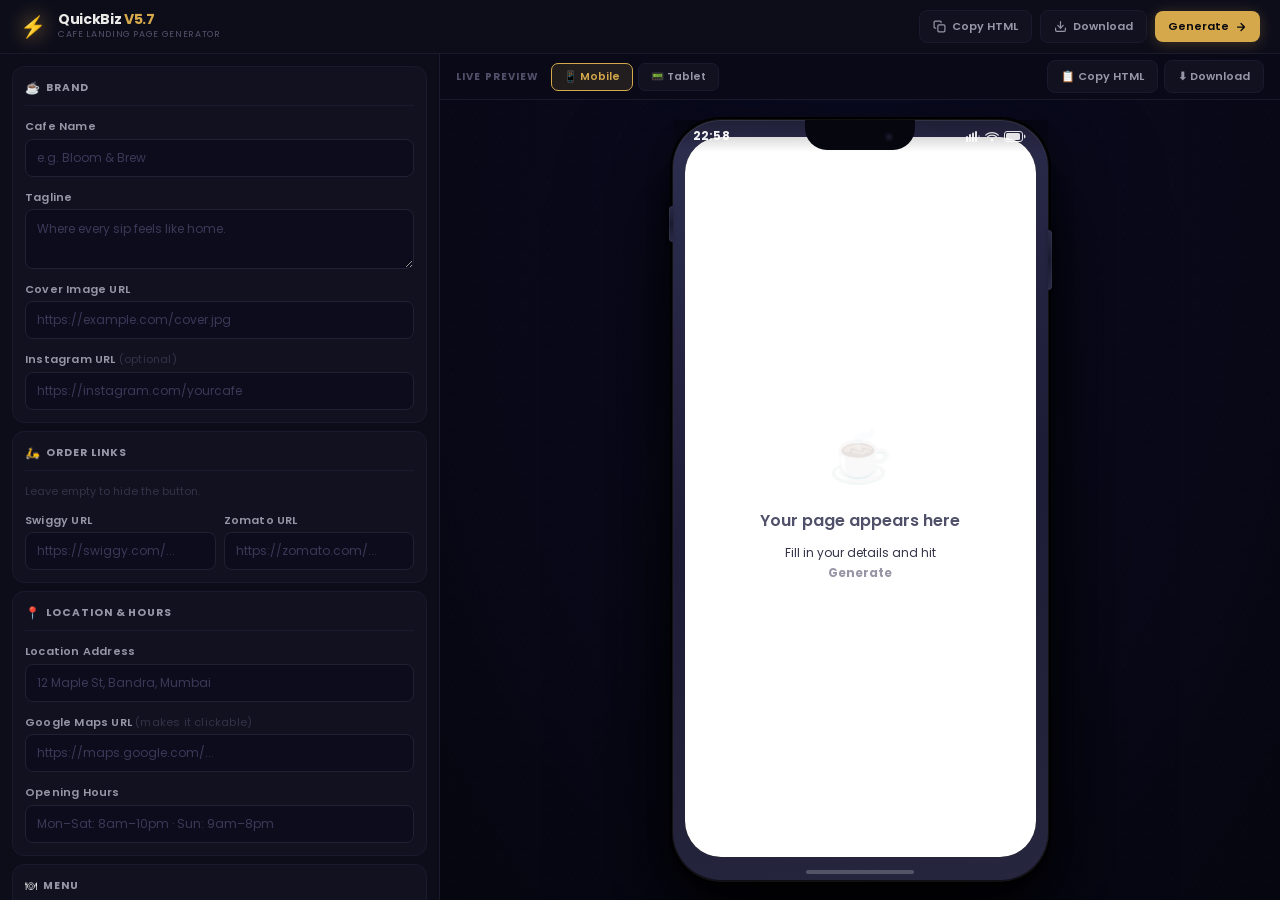
==== commit 4a2455be: "Update index.html" ====
--- a/index.html
+++ b/index.html
@@ -3,52 +3,57 @@
 <head>
   <meta charset="UTF-8" />
   <meta name="viewport" content="width=device-width, initial-scale=1.0" />
-  <title>QuickBiz V5.6 — Cafe Page Generator</title>
+  <title>QuickBiz V5.7 — Cafe Page Generator</title>
   <link rel="preconnect" href="https://fonts.googleapis.com" />
   <link rel="preconnect" href="https://fonts.gstatic.com" crossorigin />
   <link href="https://fonts.googleapis.com/css2?family=Poppins:wght@300;400;500;600;700;800&family=Playfair+Display:wght@400;600;700&family=Pacifico&display=swap" rel="stylesheet" />
   <style>
 /* ════════════════════════════════════════════════════════════
-   QUICKBIZ V5.6 — TOOL SHELL STYLES
-   Only styles the builder UI.
-   Generated page CSS lives in script.js → buildPageCSS()
+   QUICKBIZ V5.7 — TOOL SHELL STYLES
+   Aesthetic: Dark luxury tool — gold accents, deep backgrounds
+   Generated page CSS lives entirely in script.js → buildCSS()
    ════════════════════════════════════════════════════════════ */
 
-/* ── TOKENS ── */
+/* ── DESIGN TOKENS ── */
 :root {
-  --sh:    #08080d;
-  --pb:    #0e0e18;
-  --pbd:   #1c1c2e;
-  --psurf: #131322;
-  --phov:  #18182c;
-  --th:    54px;
-
-  --t1: #edeae7;
-  --t2: #9896a4;
-  --t3: #525168;
-  --t4: #36354c;
-
-  --gold:    #d4a84b;
-  --gold-h:  #e0b85c;
-  --gold-d:  rgba(212,168,75,.13);
-  --gold-g:  rgba(212,168,75,.28);
-  --gold-gs: rgba(212,168,75,.12);
-
-  --ib:  #0f0f1c;
-  --ibd: #232336;
-  --itx: #edeae7;
-  --iph: #3c3b54;
-
-  --pw:  430px;
+  /* Shell */
+  --sh-bg:     #080810;
+  --panel-bg:  #0d0d1a;
+  --panel-bdr: #1a1a2e;
+  --panel-srf: #111120;
+  --panel-hov: #161630;
+  --topbar-h:  54px;
+
+  /* Text */
+  --t1: #eceae8;
+  --t2: #9896a6;
+  --t3: #50506a;
+  --t4: #333348;
+
+  /* Gold */
+  --gold:     #d4a84b;
+  --gold-lt:  #e0b85c;
+  --gold-dim: rgba(212, 168, 75, 0.12);
+  --gold-glo: rgba(212, 168, 75, 0.26);
+
+  /* Inputs */
+  --inp-bg:  #0c0c1c;
+  --inp-bdr: #212136;
+  --inp-tx:  #eceae8;
+  --inp-ph:  #3a3958;
+
+  /* Layout */
+  --pw:  440px;
   --rb:  12px;
   --ri:  8px;
   --rc:  10px;
 
-  --sp1: 4px;  --sp2: 8px;
-  --sp3: 12px; --sp4: 16px;
-  --sp5: 20px; --sp6: 24px;
-
-  --ef: .13s ease;
+  /* Spacing */
+  --s1: 4px;  --s2: 8px;  --s3: 12px;
+  --s4: 16px; --s5: 20px; --s6: 24px;
+
+  /* Easing */
+  --ef: .14s ease;
   --em: .24s ease;
   --es: .38s ease;
 
@@ -61,7 +66,7 @@
 
 body {
   font-family: var(--font);
-  background: var(--sh);
+  background: var(--sh-bg);
   color: var(--t1);
   font-size: 13px;
   line-height: 1.5;
@@ -75,36 +80,39 @@
 
 /* ── TOPBAR ── */
 #topbar {
-  height: var(--th);
-  background: var(--pb);
-  border-bottom: 1px solid var(--pbd);
+  height: var(--topbar-h);
+  background: var(--panel-bg);
+  border-bottom: 1px solid var(--panel-bdr);
   display: flex; align-items: center; justify-content: space-between;
-  padding: 0 var(--sp5);
+  padding: 0 var(--s5); flex-shrink: 0; gap: var(--s3); z-index: 100;
+}
+
+#topbar-brand { display: flex; align-items: center; gap: var(--s3); }
+
+#topbar-logo {
+  font-size: 21px;
+  filter: drop-shadow(0 0 10px var(--gold));
   flex-shrink: 0;
-  gap: var(--sp3);
-  z-index: 100;
-}
-
-#topbar-brand { display: flex; align-items: center; gap: var(--sp3); }
-#topbar-logo  { font-size: 21px; filter: drop-shadow(0 0 9px var(--gold)); flex-shrink: 0; }
-#topbar-text  { display: flex; flex-direction: column; gap: 1px; }
-
-#topbar-title {
+}
+
+#topbar-info { display: flex; flex-direction: column; gap: 1px; }
+
+#topbar-name {
   font-size: 14px; font-weight: 700;
   letter-spacing: -.35px; line-height: 1.1;
 }
-#topbar-title mark { background: none; color: var(--gold); }
-
-#topbar-sub {
+#topbar-name mark { background: none; color: var(--gold); }
+
+#topbar-tag {
   font-size: 9px; color: var(--t3);
-  letter-spacing: .6px; text-transform: uppercase;
-}
-
-#topbar-actions { display: flex; gap: var(--sp2); align-items: center; }
-
-/* ══════════════
+  letter-spacing: .65px; text-transform: uppercase;
+}
+
+#topbar-actions { display: flex; gap: var(--s2); align-items: center; }
+
+/* ═══════════════
    BUTTON SYSTEM
-══════════════ */
+═══════════════ */
 .btn {
   display: inline-flex; align-items: center; gap: 6px;
   border: none; border-radius: var(--ri);
@@ -112,38 +120,47 @@
   cursor: pointer; white-space: nowrap; flex-shrink: 0;
   position: relative; overflow: hidden;
   transition: background var(--ef), color var(--ef), border-color var(--ef),
-              box-shadow var(--ef), transform var(--ef);
-}
-
-.btn.sm  { font-size: 11px; padding: 7px 13px; }
-.btn.md  { font-size: 12px; padding: 9px 16px; }
-.btn.full { width: 100%; justify-content: center; padding: 14px 18px; font-size: 13px; font-weight: 700; border-radius: 10px; }
-
-/* Gold / Primary */
+              box-shadow var(--ef), transform var(--ef), opacity var(--ef);
+}
+
+/* Sizes */
+.btn.sm   { font-size: 11px; padding: 7px 13px; }
+.btn.md   { font-size: 12px; padding: 9px 16px; }
+.btn.full {
+  width: 100%; justify-content: center;
+  padding: 14px 20px; font-size: 13px; font-weight: 700;
+  border-radius: 10px;
+}
+
+/* Gold — primary */
 .btn.gold {
   background: var(--gold); color: #08080d;
-  box-shadow: 0 2px 12px var(--gold-g);
-}
-.btn.gold::before {
+  box-shadow: 0 2px 14px var(--gold-glo);
+}
+.btn.gold::after {
   content: '';
   position: absolute; inset: 0;
-  background: linear-gradient(90deg, transparent, rgba(255,255,255,.13), transparent);
+  background: linear-gradient(90deg, transparent, rgba(255,255,255,.14), transparent);
   transform: translateX(-100%);
   transition: transform .5s ease;
 }
-.btn.gold:hover::before { transform: translateX(100%); }
-.btn.gold:hover { background: var(--gold-h); box-shadow: 0 4px 20px var(--gold-g); transform: translateY(-1px); }
-.btn.gold:active { transform: translateY(0); box-shadow: 0 1px 6px var(--gold-gs); }
-.btn.gold.full { box-shadow: 0 4px 26px var(--gold-g); }
-.btn.gold.full:hover { box-shadow: 0 6px 34px rgba(212,168,75,.4); }
-
-/* Ghost */
-.btn.ghost {
-  background: var(--psurf); color: var(--t2);
-  border: 1px solid var(--pbd);
-}
-.btn.ghost:hover { background: var(--phov); border-color: #2c2c48; color: var(--t1); }
-.btn.ghost:active { transform: scale(.98); }
+.btn.gold:hover::after { transform: translateX(100%); }
+.btn.gold:hover {
+  background: var(--gold-lt);
+  box-shadow: 0 4px 22px var(--gold-glo);
+  transform: translateY(-1px);
+}
+.btn.gold:active { transform: translateY(0); }
+.btn.gold.full { box-shadow: 0 4px 28px var(--gold-glo); }
+.btn.gold.full:hover { box-shadow: 0 6px 36px rgba(212,168,75,.42); }
+
+/* Outline / Ghost */
+.btn.outline {
+  background: var(--panel-srf); color: var(--t2);
+  border: 1px solid var(--panel-bdr);
+}
+.btn.outline:hover { background: var(--panel-hov); border-color: #28285a; color: var(--t1); }
+.btn.outline:active { transform: scale(.98); }
 
 /* ═════════════
    WORKSPACE
@@ -155,270 +172,319 @@
 ═══════════ */
 #panel {
   width: var(--pw); min-width: var(--pw);
-  background: var(--pb);
-  border-right: 1px solid var(--pbd);
+  background: var(--panel-bg);
+  border-right: 1px solid var(--panel-bdr);
   overflow: hidden; display: flex; flex-direction: column;
 }
 
-#panel-body {
+#panel-scroll {
   flex: 1; overflow-y: auto; overflow-x: hidden;
-  padding: var(--sp3); display: flex; flex-direction: column; gap: var(--sp2);
-  scrollbar-width: thin; scrollbar-color: var(--pbd) transparent;
-}
-#panel-body::-webkit-scrollbar { width: 3px; }
-#panel-body::-webkit-scrollbar-thumb { background: var(--pbd); border-radius: 3px; }
-
-/* ── CONFIG SECTIONS ── */
-.cfg {
-  background: var(--psurf); border: 1px solid var(--pbd);
-  border-radius: var(--rb); padding: var(--sp3);
-  display: flex; flex-direction: column; gap: var(--sp3);
+  padding: var(--s3); display: flex; flex-direction: column; gap: var(--s2);
+  scrollbar-width: thin; scrollbar-color: var(--panel-bdr) transparent;
+}
+#panel-scroll::-webkit-scrollbar { width: 3px; }
+#panel-scroll::-webkit-scrollbar-thumb { background: var(--panel-bdr); border-radius: 3px; }
+
+/* ── CONFIG BLOCKS ── */
+.config-block {
+  background: var(--panel-srf);
+  border: 1px solid var(--panel-bdr);
+  border-radius: var(--rb);
+  padding: var(--s3);
+  display: flex; flex-direction: column; gap: var(--s3);
   transition: border-color var(--ef);
 }
-.cfg:hover { border-color: #28284a; }
-
-.cfg-head {
+.config-block:hover { border-color: #24244a; }
+
+.config-block-header {
   display: flex; align-items: center; gap: 6px;
-  padding-bottom: var(--sp2); border-bottom: 1px solid var(--pbd);
-}
-.cfg-head h3 {
+  padding-bottom: var(--s2); border-bottom: 1px solid var(--panel-bdr);
+}
+.config-block-header h3 {
   font-size: 10.5px; font-weight: 700;
-  text-transform: uppercase; letter-spacing: .9px; color: var(--t2);
-}
-.cfg-ico { font-size: 12px; }
-
-.cfg-hint {
-  font-size: 11px; color: var(--t4); line-height: 1.5;
-}
-.cfg-hint code {
-  background: #181828; border: 1px solid var(--pbd);
+  text-transform: uppercase; letter-spacing: .95px; color: var(--t2);
+  flex: 1;
+}
+.config-icon { font-size: 12px; }
+
+.config-hint {
+  font-size: 11px; color: var(--t4); line-height: 1.55;
+}
+.config-hint code {
+  background: #14143a; border: 1px solid var(--panel-bdr);
   border-radius: 3px; padding: 1px 5px;
   font-size: 10px; color: var(--gold); font-family: 'Courier New', monospace;
 }
 
 /* ── FIELDS ── */
-.field { display: flex; flex-direction: column; gap: 4px; }
-.row-2 { display: grid; grid-template-columns: 1fr 1fr; gap: var(--sp2); }
-.row-3 { display: grid; grid-template-columns: 1fr 1fr 1fr; gap: 6px; }
+.field-group { display: flex; flex-direction: column; gap: 4px; }
+.field-row-2 { display: grid; grid-template-columns: 1fr 1fr; gap: var(--s2); }
 
 .field-note {
-  font-size: 10px; color: var(--t4); line-height: 1.5; margin-top: 3px;
-}
-.field-note code { color: var(--gold); background: #181828; padding: 1px 4px; border-radius: 3px; font-size: 9.5px; }
+  font-size: 10.5px; color: var(--t4); line-height: 1.5; margin-top: 3px;
+}
+.field-note code {
+  background: #14143a; border-radius: 3px; padding: 1px 4px;
+  font-size: 10px; color: var(--gold); font-family: 'Courier New', monospace;
+}
 
 label { font-size: 11px; font-weight: 600; color: var(--t2); letter-spacing: .2px; }
-.opt { font-weight: 400; color: var(--t4); }
-
-input[type=text], input[type=url], input[type=tel], textarea {
-  background: var(--ib); border: 1px solid var(--ibd);
-  border-radius: var(--ri); color: var(--itx);
+.label-muted { font-weight: 400; color: var(--t4); }
+
+/* ── TEXT INPUTS ── */
+input[type=text],
+input[type=url],
+input[type=tel],
+textarea {
+  background: var(--inp-bg);
+  border: 1px solid var(--inp-bdr);
+  border-radius: var(--ri);
+  color: var(--inp-tx);
   font-family: var(--font); font-size: 12px;
-  padding: 9px 11px; width: 100%; outline: none; resize: vertical;
+  padding: 9px 11px; width: 100%;
+  outline: none; resize: vertical;
   transition: border-color var(--ef), box-shadow var(--ef), background var(--ef);
 }
-input::placeholder, textarea::placeholder { color: var(--iph); }
+input::placeholder, textarea::placeholder { color: var(--inp-ph); }
 input:focus, textarea:focus {
-  border-color: var(--gold); background: #14142a;
-  box-shadow: 0 0 0 3px var(--gold-d);
-}
-textarea { line-height: 1.6; }
-
-/* ── COLOR ROWS ── */
-.clr-row {
+  border-color: var(--gold);
+  background: #121228;
+  box-shadow: 0 0 0 3px var(--gold-dim);
+}
+textarea { line-height: 1.65; }
+
+/* ── COLOR FIELDS ── */
+.color-field {
   display: flex; align-items: center; gap: 7px;
-  background: var(--ib); border: 1px solid var(--ibd);
+  background: var(--inp-bg); border: 1px solid var(--inp-bdr);
   border-radius: var(--ri); padding: 5px 9px;
   transition: border-color var(--ef), box-shadow var(--ef);
 }
-.clr-row:focus-within { border-color: var(--gold); box-shadow: 0 0 0 3px var(--gold-d); }
-input[type=color] { width: 22px; height: 22px; border: none; background: none; padding: 0; outline: none; cursor: pointer; border-radius: 4px; flex-shrink: 0; }
+.color-field:focus-within {
+  border-color: var(--gold);
+  box-shadow: 0 0 0 3px var(--gold-dim);
+}
+input[type=color] {
+  width: 22px; height: 22px; border: none; background: none;
+  padding: 0; outline: none; cursor: pointer; border-radius: 4px; flex-shrink: 0;
+}
 input[type=color]::-webkit-color-swatch-wrapper { padding: 0; }
 input[type=color]::-webkit-color-swatch { border: none; border-radius: 3px; }
-.clr-txt {
-  background: transparent !important; border: none !important; padding: 0 !important;
-  box-shadow: none !important; font-size: 11px !important;
-  font-family: 'Courier New', monospace !important; color: var(--t2) !important;
-  width: 100% !important; resize: none !important;
-}
-.clr-txt:focus { border: none !important; box-shadow: none !important; }
-
-/* ── TOGGLE SWITCH ── */
-.toggle-row { display: flex; align-items: center; justify-content: space-between; }
-.toggle-label { font-size: 12px; font-weight: 600; color: var(--t1); }
-
-.toggle-switch { position: relative; display: inline-block; cursor: pointer; flex-shrink: 0; }
-.toggle-switch input { display: none; }
+.color-hex {
+  background: transparent !important; border: none !important;
+  padding: 0 !important; box-shadow: none !important;
+  font-size: 11px !important; font-family: 'Courier New', monospace !important;
+  color: var(--t2) !important; width: 100% !important; resize: none !important;
+}
+.color-hex:focus { border: none !important; box-shadow: none !important; }
+
+/* ── LOYALTY TOGGLE ── */
+.toggle-wrap { margin-left: auto; }
+.toggle { cursor: pointer; display: block; }
+.toggle input[type=checkbox] { display: none; }
 .toggle-track {
-  display: block; width: 42px; height: 24px;
-  background: var(--ibd); border-radius: 12px;
+  display: block; width: 40px; height: 22px;
+  background: var(--inp-bdr); border-radius: 11px; position: relative;
   transition: background var(--em);
-  position: relative;
 }
 .toggle-thumb {
-  position: absolute; top: 3px; left: 3px;
-  width: 18px; height: 18px;
-  background: #fff; border-radius: 50%;
+  position: absolute; top: 2px; left: 2px;
+  width: 18px; height: 18px; border-radius: 50%;
+  background: #fff; box-shadow: 0 1px 4px rgba(0,0,0,.3);
   transition: transform var(--em), box-shadow var(--em);
-  box-shadow: 0 1px 4px rgba(0,0,0,.3);
-}
-.toggle-switch input:checked + .toggle-track { background: var(--gold); }
-.toggle-switch input:checked + .toggle-track .toggle-thumb {
+}
+.toggle input:checked + .toggle-track { background: var(--gold); }
+.toggle input:checked + .toggle-track .toggle-thumb {
   transform: translateX(18px);
-  box-shadow: 0 1px 6px rgba(212,168,75,.4);
-}
-
-.loyalty-fields { display: flex; flex-direction: column; gap: var(--sp3); }
-.loyalty-fields.hidden { display: none; }
+  box-shadow: 0 1px 6px rgba(212,168,75,.45);
+}
+
+.loyalty-fields {
+  display: flex; flex-direction: column; gap: var(--s3);
+  overflow: hidden;
+  max-height: 0;
+  transition: max-height var(--es), opacity var(--em);
+  opacity: 0;
+}
+.loyalty-fields.open {
+  max-height: 400px;
+  opacity: 1;
+}
 
 /* ── FONT PICKER ── */
-.font-grid { display: grid; grid-template-columns: 1fr 1fr 1fr; gap: var(--sp2); }
-.font-opt { cursor: pointer; }
-.font-opt input[type=radio] { display: none; }
+.font-grid { display: grid; grid-template-columns: 1fr 1fr 1fr; gap: var(--s2); }
+.font-option { cursor: pointer; }
+.font-option input[type=radio] { display: none; }
 .font-card {
   display: flex; flex-direction: column; align-items: center; gap: 4px;
-  padding: 12px 6px; border: 1px solid var(--pbd);
-  border-radius: var(--rc); background: var(--ib); text-align: center;
+  padding: 12px 6px; border: 1px solid var(--panel-bdr);
+  border-radius: var(--rc); background: var(--inp-bg); text-align: center;
   transition: border-color var(--ef), background var(--ef), transform var(--ef);
 }
-.font-opt:hover .font-card { border-color: #303050; background: #181828; transform: translateY(-1px); }
-.font-opt input:checked + .font-card { border-color: var(--gold); background: var(--gold-d); box-shadow: 0 0 0 1px var(--gold); }
-.fp { font-size: 15px; font-weight: 700; color: var(--t1); line-height: 1; }
-.fm { font-size: 9px; color: var(--t3); line-height: 1; }
-.f-modern  { font-family: 'Poppins', sans-serif; }
-.f-elegant { font-family: 'Playfair Display', serif; }
-.f-cute    { font-family: 'Pacifico', cursive; }
-
-#panel-gen { padding: 3px 0 5px; }
-
-/* ═══════════════
+.font-option:hover .font-card {
+  border-color: #2e2e5a; background: #14143a; transform: translateY(-1px);
+}
+.font-option input:checked + .font-card {
+  border-color: var(--gold); background: var(--gold-dim);
+  box-shadow: 0 0 0 1px var(--gold);
+}
+.font-preview { font-size: 15px; font-weight: 700; color: var(--t1); line-height: 1; }
+.font-meta    { font-size: 9px; color: var(--t3); line-height: 1; }
+.fp-modern  { font-family: 'Poppins', sans-serif; }
+.fp-elegant { font-family: 'Playfair Display', serif; }
+.fp-cute    { font-family: 'Pacifico', cursive; }
+
+/* Panel bottom CTA */
+.panel-bottom-cta { padding: 4px 0 6px; }
+
+/* ═══════════════════
    RIGHT — PREVIEW
-═══════════════ */
+═══════════════════ */
 #preview-area {
   flex: 1; display: flex; flex-direction: column;
-  background: radial-gradient(ellipse at 50% 22%, #0d0d20 0%, #060610 100%);
+  background: radial-gradient(ellipse at 50% 20%, #0c0c24 0%, #060610 100%);
   overflow: hidden; position: relative;
 }
 
 /* ── PREVIEW BAR ── */
 #preview-bar {
   height: 46px;
-  background: rgba(11,11,22,.96); backdrop-filter: blur(12px);
-  border-bottom: 1px solid var(--pbd);
+  background: rgba(10, 10, 24, 0.96);
+  backdrop-filter: blur(14px);
+  border-bottom: 1px solid var(--panel-bdr);
   display: flex; align-items: center; justify-content: space-between;
-  padding: 0 var(--sp4); flex-shrink: 0; gap: var(--sp3); z-index: 5;
-}
-#preview-bar-l { display: flex; align-items: center; gap: var(--sp3); }
-#preview-label { font-size: 10px; font-weight: 700; text-transform: uppercase; letter-spacing: 1.1px; color: var(--t3); }
-#dev-switch { display: flex; gap: 5px; }
-
-.dev-btn {
-  background: var(--psurf); border: 1px solid var(--pbd);
-  border-radius: 7px; color: var(--t2); font-family: var(--font);
-  font-size: 10.5px; font-weight: 600; padding: 5px 12px;
-  cursor: pointer; transition: background var(--ef), border-color var(--ef), color var(--ef);
-}
-.dev-btn:hover { background: var(--phov); border-color: #2e2e48; }
-.dev-btn.active { background: var(--gold-d); border-color: var(--gold); color: var(--gold); }
-#preview-bar-r { display: flex; gap: 6px; }
+  padding: 0 var(--s4); flex-shrink: 0; gap: var(--s3); z-index: 10;
+}
+#preview-bar-left { display: flex; align-items: center; gap: var(--s3); }
+
+#preview-label {
+  font-size: 10px; font-weight: 700;
+  text-transform: uppercase; letter-spacing: 1.1px; color: var(--t3);
+}
+
+#device-switcher { display: flex; gap: 5px; }
+.device-btn {
+  background: var(--panel-srf); border: 1px solid var(--panel-bdr);
+  border-radius: 7px; color: var(--t2);
+  font-family: var(--font); font-size: 10.5px; font-weight: 600;
+  padding: 5px 12px; cursor: pointer;
+  transition: background var(--ef), border-color var(--ef), color var(--ef);
+}
+.device-btn:hover { background: var(--panel-hov); border-color: #28285a; }
+.device-btn.active { background: var(--gold-dim); border-color: var(--gold); color: var(--gold); }
+
+#preview-bar-right { display: flex; gap: 6px; }
 
 /* ── PREVIEW STAGE ── */
 #preview-stage {
   flex: 1; display: flex; align-items: center; justify-content: center;
   overflow: hidden; position: relative;
-  background-image: radial-gradient(circle, rgba(255,255,255,.022) 1px, transparent 1px);
-  background-size: 22px 22px;
-}
-
+  background-image: radial-gradient(circle, rgba(255,255,255,.02) 1px, transparent 1px);
+  background-size: 24px 24px;
+}
+
+/* Ambient glow */
 #stage-glow {
-  position: absolute; width: 480px; height: 480px;
-  background: radial-gradient(circle, rgba(212,168,75,.06) 0%, transparent 65%);
+  position: absolute; width: 500px; height: 500px;
+  background: radial-gradient(circle, rgba(212,168,75,.055) 0%, transparent 65%);
   border-radius: 50%; pointer-events: none; z-index: 0;
-  top: 50%; left: 50%; transform: translate(-50%,-50%);
-}
-
-/* ══════════════════════════
-   PREMIUM DEVICE FRAME
-══════════════════════════ */
+  top: 50%; left: 50%; transform: translate(-50%, -50%);
+}
+
+/* ════════════════════════════
+   PREMIUM PHONE FRAME
+════════════════════════════ */
 #device {
   position: relative; z-index: 1; flex-shrink: 0;
-  background: linear-gradient(162deg, #30304a 0%, #1e1e34 45%, #282840 100%);
+  /* Brushed metal gradient */
+  background: linear-gradient(165deg, #2e2e50 0%, #1c1c36 50%, #26263e 100%);
   box-shadow:
     0 0 0 1px rgba(255,255,255,.07),
-    0 0 0 2.5px rgba(0,0,0,.88),
-    0 52px 100px rgba(0,0,0,.72),
-    0 26px 52px rgba(0,0,0,.55),
-    0 8px 22px rgba(0,0,0,.4),
-    inset 0 1px 0 rgba(255,255,255,.12),
-    inset 0 -1px 0 rgba(0,0,0,.55);
-  transition: border-radius var(--em), padding var(--em), width var(--em);
-}
-
-#device.mobile { width: 375px; border-radius: 46px; padding: 16px 12px 22px; }
-#device.tablet { width: 480px; border-radius: 26px; padding: 12px 10px 18px; }
-
-/* Side buttons */
+    0 0 0 3px rgba(0,0,0,.9),
+    0 54px 110px rgba(0,0,0,.75),
+    0 28px 56px rgba(0,0,0,.55),
+    0 10px 24px rgba(0,0,0,.4),
+    inset 0 1px 0 rgba(255,255,255,.13),
+    inset 0 -1px 0 rgba(0,0,0,.6);
+  transition: width var(--em), border-radius var(--em), padding var(--em);
+}
+#device.mobile { width: 375px; border-radius: 48px; padding: 17px 12px 24px; }
+#device.tablet { width: 490px; border-radius: 28px; padding: 12px 10px 18px; }
+
+/* Hardware buttons */
 #device::before {
-  content: ''; position: absolute; right: -4px; top: 108px;
-  width: 4px; height: 58px;
-  background: linear-gradient(to bottom, #2e2e48, #1e1e34, #2e2e48);
+  content: ''; position: absolute;
+  right: -4px; top: 110px;
+  width: 4px; height: 60px;
+  background: linear-gradient(to bottom, #2a2a46, #1a1a30, #2a2a46);
   border-radius: 0 4px 4px 0;
   box-shadow: 2px 0 5px rgba(0,0,0,.55), inset -1px 0 0 rgba(255,255,255,.06);
 }
 #device::after {
-  content: ''; position: absolute; left: -4px; top: 84px;
+  content: ''; position: absolute;
+  left: -4px; top: 86px;
   width: 4px; height: 36px;
-  background: linear-gradient(to bottom, #2e2e48, #1e1e34, #2e2e48);
+  background: linear-gradient(to bottom, #2a2a46, #1a1a30, #2a2a46);
   border-radius: 4px 0 0 4px;
   box-shadow: -2px 0 5px rgba(0,0,0,.55), inset 1px 0 0 rgba(255,255,255,.06);
 }
 
 /* Status bar */
-#device-statusbar {
-  position: absolute; top: 0; left: 0; right: 0; height: 32px; z-index: 9;
+#dev-status {
+  position: absolute; top: 0; left: 0; right: 0; height: 32px;
   display: flex; align-items: center; justify-content: space-between;
-  padding: 0 22px 0 20px; pointer-events: none;
-  background: linear-gradient(to bottom, rgba(0,0,0,.28) 0%, transparent 100%);
-}
-#device-clock { font-size: 11.5px; font-weight: 700; color: rgba(255,255,255,.92); letter-spacing: .3px; padding-top: 3px; font-family: var(--font); }
-#device-status-icons { display: flex; align-items: center; gap: 5px; padding-top: 3px; }
-#device.tablet #device-statusbar { display: none; }
-
-/* Notch / Dynamic Island */
-#device-notch {
+  padding: 0 22px 0 20px; z-index: 9; pointer-events: none;
+  background: linear-gradient(to bottom, rgba(0,0,0,.3) 0%, transparent 100%);
+}
+#dev-clock {
+  font-size: 11.5px; font-weight: 700;
+  color: rgba(255,255,255,.94); letter-spacing: .3px;
+  padding-top: 2px; font-family: var(--font);
+}
+#dev-icons {
+  display: flex; align-items: center; gap: 5px; padding-top: 2px;
+}
+#device.tablet #dev-status { display: none; }
+
+/* Notch */
+#dev-notch {
   position: absolute; top: 0; left: 50%; transform: translateX(-50%);
-  width: 108px; height: 30px; background: #06060f;
+  width: 110px; height: 30px; background: #06060e;
   border-radius: 0 0 22px 22px; z-index: 10; pointer-events: none;
-  display: flex; align-items: center; justify-content: flex-end; padding-right: 22px;
-}
-#device-cam {
+  display: flex; align-items: center;
+  justify-content: flex-end; padding-right: 22px;
+}
+#dev-cam {
   width: 8px; height: 8px; border-radius: 50%;
-  background: #1a1a2c; box-shadow: inset 0 0 0 2px #0e0e1c; margin-top: 5px;
-}
-#device.tablet #device-notch { display: none; }
+  background: #1a1a28; box-shadow: inset 0 0 0 2px #0e0e1e;
+  margin-top: 5px;
+}
+#device.tablet #dev-notch { display: none; }
 
 /* Screen */
-#device-screen {
-  position: relative; border-radius: 34px; overflow: hidden;
-  background: #040410;
-  height: min(720px, 80vh);
-  box-shadow: inset 0 0 0 1px rgba(0,0,0,.95), inset 0 3px 14px rgba(0,0,0,.7);
-}
-#device.tablet #device-screen { border-radius: 18px; }
+#dev-screen {
+  position: relative; border-radius: 36px; overflow: hidden;
+  background: #03030c; height: min(720px, 80vh);
+  box-shadow: inset 0 0 0 1px rgba(0,0,0,.95), inset 0 3px 16px rgba(0,0,0,.7);
+}
+#device.tablet #dev-screen { border-radius: 20px; }
 
 /* Home bar */
-#device-home {
+#dev-home {
   position: absolute; bottom: 7px; left: 50%; transform: translateX(-50%);
-  width: 108px; height: 4px; background: rgba(255,255,255,.2); border-radius: 3px;
+  width: 108px; height: 4px;
+  background: rgba(255,255,255,.22); border-radius: 3px;
   z-index: 10; pointer-events: none;
 }
-#device.tablet #device-home { display: none; }
-
-/* ═══════════════════════════════════
-   IFRAME — SCROLL FIX (3 layers):
-   1. scrolling="yes" on element
-   2. overflow:auto in CSS
-   3. onload body/html patch in JS
-═══════════════════════════════════ */
+#device.tablet #dev-home { display: none; }
+
+/* ═══════════════════════════════════════
+   IFRAME — SCROLL FIX
+   Three-layer approach:
+   1. scrolling="yes" attribute in HTML
+   2. overflow:auto in CSS below
+   3. onload body/html patch in script.js
+═══════════════════════════════════════ */
 #preview-frame {
   display: block; width: 100%; height: 100%;
   border: none; background: #fff;
@@ -434,34 +500,37 @@
   transition: opacity var(--em);
 }
 #empty-state.gone { opacity: 0; pointer-events: none; display: none !important; }
-.empty-icon  { font-size: 50px; opacity: .17; margin-bottom: 4px; }
-.empty-title { font-size: 15px; font-weight: 600; color: var(--t3); }
-.empty-sub   { font-size: 12px; color: var(--t4); text-align: center; line-height: 1.65; max-width: 170px; }
+.empty-ico   { font-size: 52px; opacity: .16; margin-bottom: 4px; }
+.empty-title { font-size: 16px; font-weight: 600; color: var(--t3); }
+.empty-sub   { font-size: 12px; color: var(--t4); text-align: center; line-height: 1.65; max-width: 175px; }
 .empty-sub strong { color: var(--t2); }
 
 /* ── TOAST ── */
 #toast {
   position: fixed; bottom: 22px; left: 50%;
-  transform: translateX(-50%) translateY(50px);
-  background: #15152a; border: 1px solid var(--pbd); border-radius: 9px;
+  transform: translateX(-50%) translateY(54px);
+  background: #141428; border: 1px solid var(--panel-bdr); border-radius: 9px;
   padding: 10px 20px; font-size: 12px; font-weight: 600; color: var(--t1);
-  box-shadow: 0 10px 32px rgba(0,0,0,.55); opacity: 0; white-space: nowrap;
-  transition: transform .23s ease, opacity .23s ease; z-index: 1000; pointer-events: none;
+  box-shadow: 0 10px 36px rgba(0,0,0,.55);
+  opacity: 0; white-space: nowrap;
+  transition: transform .22s ease, opacity .22s ease;
+  z-index: 1000; pointer-events: none;
 }
 #toast.show { transform: translateX(-50%) translateY(0); opacity: 1; }
-#toast.ok  { border-color: rgba(74,222,128,.4); color: #4ade80; }
+#toast.ok  { border-color: rgba(74,222,128,.4);  color: #4ade80; }
 #toast.err { border-color: rgba(248,113,113,.4); color: #f87171; }
+#toast.info { border-color: rgba(212,168,75,.4); color: var(--gold); }
 
 /* ── RESPONSIVE ── */
-@media (max-width: 860px) {
+@media (max-width: 900px) {
   #workspace { flex-direction: column; }
-  #panel { width: 100%; min-width: unset; max-height: 44vh; border-right: none; border-bottom: 1px solid var(--pbd); }
-  #topbar-sub, #preview-label { display: none; }
+  #panel { width: 100%; min-width: unset; max-height: 44vh; border-right: none; border-bottom: 1px solid var(--panel-bdr); }
+  #topbar-tag, #preview-label { display: none; }
   #device.mobile, #device.tablet { width: calc(100vw - 48px); }
-  #device-screen { height: min(640px, 52vh); }
-}
-@media (max-width: 460px) {
-  #topbar-actions .btn.ghost { display: none; }
+  #dev-screen { height: min(640px, 52vh); }
+}
+@media (max-width: 480px) {
+  #topbar-actions .btn.outline { display: none; }
 }
 
 </style>
@@ -470,179 +539,291 @@
 
 <div id="app">
 
-  <!-- ═══════════════════════════════
-       TOP BAR
-  ════════════════════════════════ -->
+  <!-- ══════════════════════════════════
+       TOPBAR
+  ══════════════════════════════════ -->
   <header id="topbar">
     <div id="topbar-brand">
       <span id="topbar-logo">⚡</span>
-      <div id="topbar-text">
-        <span id="topbar-title">QuickBiz <mark>V5.6</mark></span>
-        <span id="topbar-sub">Cafe Landing Page Generator</span>
+      <div id="topbar-info">
+        <span id="topbar-name">QuickBiz <mark>V5.7</mark></span>
+        <span id="topbar-tag">Cafe Landing Page Generator</span>
       </div>
     </div>
     <div id="topbar-actions">
-      <button class="btn ghost sm" id="btn-copy-1" type="button" onclick="copyHTML()">
+      <button class="btn outline sm" id="btn-copy" type="button" onclick="copyHTML()">
         <svg width="13" height="13" viewBox="0 0 24 24" fill="none" stroke="currentColor" stroke-width="2.2" stroke-linecap="round" stroke-linejoin="round"><rect x="9" y="9" width="13" height="13" rx="2"/><path d="M5 15H4a2 2 0 0 1-2-2V4a2 2 0 0 1 2-2h9a2 2 0 0 1 2 2v1"/></svg>
         Copy HTML
       </button>
-      <button class="btn ghost sm" id="btn-dl-1" type="button" onclick="downloadHTML()">
+      <button class="btn outline sm" id="btn-dl" type="button" onclick="downloadHTML()">
         <svg width="13" height="13" viewBox="0 0 24 24" fill="none" stroke="currentColor" stroke-width="2.2" stroke-linecap="round" stroke-linejoin="round"><path d="M21 15v4a2 2 0 0 1-2 2H5a2 2 0 0 1-2-2v-4"/><polyline points="7 10 12 15 17 10"/><line x1="12" y1="15" x2="12" y2="3"/></svg>
         Download
       </button>
-      <button class="btn gold sm" id="btn-gen-1" type="button" onclick="renderPage()">
+      <button class="btn gold sm" id="btn-gen-top" type="button" onclick="renderPage()">
         Generate
         <svg width="12" height="12" viewBox="0 0 24 24" fill="none" stroke="currentColor" stroke-width="2.5" stroke-linecap="round" stroke-linejoin="round"><path d="M5 12h14M12 5l7 7-7 7"/></svg>
       </button>
     </div>
   </header>
 
-  <!-- ═══════════════════════════════
+  <!-- ══════════════════════════════════
        WORKSPACE
-  ════════════════════════════════ -->
+  ══════════════════════════════════ -->
   <div id="workspace">
 
-    <!-- ═══ LEFT PANEL ═══ -->
+    <!-- ════ LEFT PANEL ════ -->
     <aside id="panel">
-      <div id="panel-body">
-
-        <!-- ── BRAND ── -->
-        <section class="cfg" id="cfg-brand">
-          <header class="cfg-head"><span class="cfg-ico">☕</span><h3>Brand</h3></header>
-          <div class="field"><label for="i-name">Cafe Name</label><input type="text" id="i-name" placeholder="e.g. Bloom & Brew" autocomplete="off" /></div>
-          <div class="field"><label for="i-tag">Tagline</label><textarea id="i-tag" rows="2" placeholder="Where every sip feels like home."></textarea></div>
-          <div class="field"><label for="i-hero">Cover Image URL</label><input type="url" id="i-hero" placeholder="https://example.com/hero.jpg" /></div>
-          <div class="field"><label for="i-insta">Instagram URL <span class="opt">(optional)</span></label><input type="url" id="i-insta" placeholder="https://instagram.com/yourcafe" /></div>
-        </section>
-
-        <!-- ── ORDER LINKS ── -->
-        <section class="cfg" id="cfg-order">
-          <header class="cfg-head"><span class="cfg-ico">🛵</span><h3>Order Links</h3></header>
-          <p class="cfg-hint">Leave empty to hide the button</p>
-          <div class="row-2">
-            <div class="field"><label for="i-swiggy">Swiggy URL</label><input type="url" id="i-swiggy" placeholder="https://swiggy.com/..." /></div>
-            <div class="field"><label for="i-zomato">Zomato URL</label><input type="url" id="i-zomato" placeholder="https://zomato.com/..." /></div>
+      <div id="panel-scroll">
+
+        <!-- BRAND -->
+        <section class="config-block" id="cfg-brand">
+          <header class="config-block-header">
+            <span class="config-icon">☕</span>
+            <h3>Brand</h3>
+          </header>
+          <div class="field-group">
+            <label for="inp-name">Cafe Name</label>
+            <input type="text" id="inp-name" placeholder="e.g. Bloom & Brew" autocomplete="off" />
+          </div>
+          <div class="field-group">
+            <label for="inp-tagline">Tagline</label>
+            <textarea id="inp-tagline" rows="2" placeholder="Where every sip feels like home."></textarea>
+          </div>
+          <div class="field-group">
+            <label for="inp-hero">Cover Image URL</label>
+            <input type="url" id="inp-hero" placeholder="https://example.com/cover.jpg" />
+          </div>
+          <div class="field-group">
+            <label for="inp-insta">Instagram URL <span class="label-muted">(optional)</span></label>
+            <input type="url" id="inp-insta" placeholder="https://instagram.com/yourcafe" />
           </div>
         </section>
 
-        <!-- ── LOCATION + TIMINGS ── -->
-        <section class="cfg" id="cfg-info">
-          <header class="cfg-head"><span class="cfg-ico">📍</span><h3>Location & Hours</h3></header>
-          <div class="field"><label for="i-loc">Location Address</label><input type="text" id="i-loc" placeholder="12 Maple St, Bandra, Mumbai" /></div>
-          <div class="field"><label for="i-maps">Google Maps URL</label><input type="url" id="i-maps" placeholder="https://maps.google.com/..." /></div>
-          <div class="field"><label for="i-time">Opening Hours</label><input type="text" id="i-time" placeholder="Mon–Sat: 8am–10pm · Sun: 9am–8pm" /></div>
-        </section>
-
-        <!-- ── MENU ── -->
-        <section class="cfg" id="cfg-menu">
-          <header class="cfg-head"><span class="cfg-ico">🍽</span><h3>Menu</h3></header>
-          <p class="cfg-hint">Format: <code>Category | Item | Price</code> — one per line</p>
-          <div class="field"><label for="i-menu">Items</label>
-            <textarea id="i-menu" rows="8" placeholder="Coffee | Espresso | ₹120&#10;Coffee | Cappuccino | ₹160&#10;Coffee | Cold Brew | ₹180&#10;Food | Croissant | ₹90&#10;Food | Avocado Toast | ₹210&#10;Desserts | Tiramisu | ₹200&#10;Desserts | Cheesecake | ₹220"></textarea>
-          </div>
-        </section>
-
-        <!-- ── GALLERY ── -->
-        <section class="cfg" id="cfg-gallery">
-          <header class="cfg-head"><span class="cfg-ico">📸</span><h3>Gallery</h3></header>
-          <p class="cfg-hint">One image URL per line. Empty = section hidden.</p>
-          <div class="field"><label for="i-gallery">Images</label>
-            <textarea id="i-gallery" rows="4" placeholder="https://img1.com/a.jpg&#10;https://img2.com/b.jpg&#10;https://img3.com/c.jpg"></textarea>
-          </div>
-        </section>
-
-        <!-- ── REVIEWS ── -->
-        <section class="cfg" id="cfg-reviews">
-          <header class="cfg-head"><span class="cfg-ico">⭐</span><h3>Reviews</h3></header>
-          <p class="cfg-hint">Format: <code>Name | Stars | Review text</code></p>
-          <div class="field"><label for="i-reviews">Reviews</label>
-            <textarea id="i-reviews" rows="4" placeholder="Priya M | 5 | Best coffee in town!&#10;Arjun K | 4.5 | Cozy vibes, loved it.&#10;Sana R | 5 | Croissants are divine!"></textarea>
-          </div>
-        </section>
-
-        <!-- ── CONTACT BUTTONS ── -->
-        <section class="cfg" id="cfg-contact">
-          <header class="cfg-head"><span class="cfg-ico">📞</span><h3>Contact Buttons</h3></header>
-          <div class="row-2">
-            <div class="field"><label for="i-call">Call Number</label><input type="tel" id="i-call" placeholder="+91 98765 43210" /></div>
-            <div class="field"><label for="i-wa">WhatsApp Number</label><input type="tel" id="i-wa" placeholder="+91 98765 43210" /></div>
-          </div>
-        </section>
-
-        <!-- ── LOYALTY ── -->
-        <section class="cfg" id="cfg-loyalty">
-          <header class="cfg-head"><span class="cfg-ico">🎁</span><h3>Loyalty System</h3></header>
-          <div class="toggle-row">
-            <label class="toggle-label" for="i-loyalty-on">Enable Loyalty Section</label>
-            <label class="toggle-switch">
-              <input type="checkbox" id="i-loyalty-on" onchange="toggleLoyaltyFields()" />
-              <span class="toggle-track"><span class="toggle-thumb"></span></span>
-            </label>
-          </div>
-          <div id="loyalty-fields" class="loyalty-fields hidden">
-            <div class="field"><label for="i-loyalty-title">Section Title</label><input type="text" id="i-loyalty-title" placeholder="e.g. Bloom Rewards" /></div>
-            <div class="field"><label for="i-loyalty-desc">Description</label><input type="text" id="i-loyalty-desc" placeholder="e.g. Earn a free coffee every 10 visits!" /></div>
-            <div class="field">
-              <label for="i-api">Loyalty API URL</label>
-              <input type="url" id="i-api" placeholder="https://your-api.com/loyalty" />
-              <p class="field-note">API must accept <code>?phone=NUMBER</code> and return <code>{ "visits": N }</code></p>
+        <!-- ORDER LINKS -->
+        <section class="config-block" id="cfg-order">
+          <header class="config-block-header">
+            <span class="config-icon">🛵</span>
+            <h3>Order Links</h3>
+          </header>
+          <p class="config-hint">Leave empty to hide the button.</p>
+          <div class="field-row-2">
+            <div class="field-group">
+              <label for="inp-swiggy">Swiggy URL</label>
+              <input type="url" id="inp-swiggy" placeholder="https://swiggy.com/..." />
+            </div>
+            <div class="field-group">
+              <label for="inp-zomato">Zomato URL</label>
+              <input type="url" id="inp-zomato" placeholder="https://zomato.com/..." />
             </div>
           </div>
         </section>
 
-        <!-- ── COLORS ── -->
-        <section class="cfg" id="cfg-colors">
-          <header class="cfg-head"><span class="cfg-ico">🎨</span><h3>Colors</h3></header>
-          <div class="row-2">
-            <div class="field"><label>Page BG</label><div class="clr-row"><input type="color" id="c-bg" value="#fdf6ee" /><input type="text" id="c-bg-t" value="#fdf6ee" class="clr-txt" /></div></div>
-            <div class="field"><label>Cards</label><div class="clr-row"><input type="color" id="c-card" value="#fff9f2" /><input type="text" id="c-card-t" value="#fff9f2" class="clr-txt" /></div></div>
+        <!-- LOCATION + TIMINGS -->
+        <section class="config-block" id="cfg-info">
+          <header class="config-block-header">
+            <span class="config-icon">📍</span>
+            <h3>Location & Hours</h3>
+          </header>
+          <div class="field-group">
+            <label for="inp-location">Location Address</label>
+            <input type="text" id="inp-location" placeholder="12 Maple St, Bandra, Mumbai" />
           </div>
-          <div class="row-2">
-            <div class="field"><label>Surface</label><div class="clr-row"><input type="color" id="c-surf" value="#f5ede0" /><input type="text" id="c-surf-t" value="#f5ede0" class="clr-txt" /></div></div>
-            <div class="field"><label>Accent</label><div class="clr-row"><input type="color" id="c-acc" value="#c8813a" /><input type="text" id="c-acc-t" value="#c8813a" class="clr-txt" /></div></div>
+          <div class="field-group">
+            <label for="inp-maps">Google Maps URL <span class="label-muted">(makes it clickable)</span></label>
+            <input type="url" id="inp-maps" placeholder="https://maps.google.com/..." />
           </div>
-          <div class="row-2">
-            <div class="field"><label>Heading Text</label><div class="clr-row"><input type="color" id="c-tx" value="#1c1410" /><input type="text" id="c-tx-t" value="#1c1410" class="clr-txt" /></div></div>
-            <div class="field"><label>Body Text</label><div class="clr-row"><input type="color" id="c-sub" value="#6b5744" /><input type="text" id="c-sub-t" value="#6b5744" class="clr-txt" /></div></div>
-          </div>
-          <div class="row-2">
-            <div class="field"><label>Borders</label><div class="clr-row"><input type="color" id="c-bdr" value="#e8d5c0" /><input type="text" id="c-bdr-t" value="#e8d5c0" class="clr-txt" /></div></div>
+          <div class="field-group">
+            <label for="inp-timings">Opening Hours</label>
+            <input type="text" id="inp-timings" placeholder="Mon–Sat: 8am–10pm · Sun: 9am–8pm" />
           </div>
         </section>
 
-        <!-- ── TYPOGRAPHY ── -->
-        <section class="cfg" id="cfg-typo">
-          <header class="cfg-head"><span class="cfg-ico">✍</span><h3>Typography</h3></header>
-          <div class="font-grid">
-            <label class="font-opt"><input type="radio" name="qbfont" value="modern" checked /><div class="font-card"><span class="fp f-modern">Modern</span><span class="fm">Poppins</span></div></label>
-            <label class="font-opt"><input type="radio" name="qbfont" value="elegant" /><div class="font-card"><span class="fp f-elegant">Elegant</span><span class="fm">Playfair</span></div></label>
-            <label class="font-opt"><input type="radio" name="qbfont" value="cute" /><div class="font-card"><span class="fp f-cute">Cute</span><span class="fm">Pacifico</span></div></label>
+        <!-- MENU -->
+        <section class="config-block" id="cfg-menu">
+          <header class="config-block-header">
+            <span class="config-icon">🍽</span>
+            <h3>Menu</h3>
+          </header>
+          <p class="config-hint">Format: <code>Category | Item Name | Price</code> — one per line. No descriptions needed.</p>
+          <div class="field-group">
+            <label for="inp-menu">Items</label>
+            <textarea id="inp-menu" rows="9" placeholder="Coffee | Espresso | ₹120&#10;Coffee | Cappuccino | ₹160&#10;Coffee | Cold Brew | ₹180&#10;Food | Croissant | ₹90&#10;Food | Avocado Toast | ₹210&#10;Desserts | Tiramisu | ₹200&#10;Desserts | Cheesecake | ₹220&#10;Shakes | Oreo Shake | ₹180"></textarea>
           </div>
         </section>
 
-        <!-- ── BOTTOM GENERATE ── -->
-        <div id="panel-gen">
-          <button class="btn gold full" id="btn-gen-2" type="button" onclick="renderPage()">✦ Generate Landing Page</button>
+        <!-- GALLERY -->
+        <section class="config-block" id="cfg-gallery">
+          <header class="config-block-header">
+            <span class="config-icon">📸</span>
+            <h3>Gallery</h3>
+          </header>
+          <p class="config-hint">One image URL per line. Leave empty to hide section.</p>
+          <div class="field-group">
+            <label for="inp-gallery">Images</label>
+            <textarea id="inp-gallery" rows="4" placeholder="https://img1.com/a.jpg&#10;https://img2.com/b.jpg&#10;https://img3.com/c.jpg"></textarea>
+          </div>
+        </section>
+
+        <!-- REVIEWS -->
+        <section class="config-block" id="cfg-reviews">
+          <header class="config-block-header">
+            <span class="config-icon">⭐</span>
+            <h3>Reviews</h3>
+          </header>
+          <p class="config-hint">Format: <code>Name | Stars (1-5) | Review text</code></p>
+          <div class="field-group">
+            <label for="inp-reviews">Reviews</label>
+            <textarea id="inp-reviews" rows="4" placeholder="Priya M | 5 | Best coffee in town!&#10;Arjun K | 4.5 | Cozy vibes, loved it.&#10;Sana R | 5 | The croissants are divine!"></textarea>
+          </div>
+        </section>
+
+        <!-- CONTACT BUTTONS -->
+        <section class="config-block" id="cfg-contact">
+          <header class="config-block-header">
+            <span class="config-icon">📞</span>
+            <h3>Contact</h3>
+          </header>
+          <div class="field-row-2">
+            <div class="field-group">
+              <label for="inp-call">Call Number</label>
+              <input type="tel" id="inp-call" placeholder="+91 98765 43210" />
+            </div>
+            <div class="field-group">
+              <label for="inp-wa">WhatsApp Number</label>
+              <input type="tel" id="inp-wa" placeholder="+91 98765 43210" />
+            </div>
+          </div>
+        </section>
+
+        <!-- LOYALTY SYSTEM -->
+        <section class="config-block" id="cfg-loyalty">
+          <header class="config-block-header">
+            <span class="config-icon">🎁</span>
+            <h3>Loyalty System</h3>
+            <div class="toggle-wrap">
+              <label class="toggle" title="Enable loyalty section">
+                <input type="checkbox" id="inp-loyalty-toggle" onchange="toggleLoyalty()" />
+                <span class="toggle-track"><span class="toggle-thumb"></span></span>
+              </label>
+            </div>
+          </header>
+          <div id="loyalty-fields" class="loyalty-fields collapsed">
+            <div class="field-group">
+              <label for="inp-loyalty-title">Section Title</label>
+              <input type="text" id="inp-loyalty-title" placeholder="Bloom Rewards" />
+            </div>
+            <div class="field-group">
+              <label for="inp-loyalty-desc">Subtitle</label>
+              <input type="text" id="inp-loyalty-desc" placeholder="Earn a free coffee every 10 visits!" />
+            </div>
+            <div class="field-group">
+              <label for="inp-loyalty-api">Loyalty API URL</label>
+              <input type="url" id="inp-loyalty-api" placeholder="https://your-api.com/loyalty" />
+              <p class="field-note">Must return <code>{ "visits": N }</code> on <code>GET ?phone=NUMBER</code></p>
+            </div>
+          </div>
+        </section>
+
+        <!-- COLORS -->
+        <section class="config-block" id="cfg-colors">
+          <header class="config-block-header">
+            <span class="config-icon">🎨</span>
+            <h3>Colors</h3>
+          </header>
+          <div class="field-row-2">
+            <div class="field-group">
+              <label>Page Background</label>
+              <div class="color-field"><input type="color" id="c-bg" value="#fdf6ee" /><input type="text" id="c-bg-t" value="#fdf6ee" class="color-hex" /></div>
+            </div>
+            <div class="field-group">
+              <label>Card Background</label>
+              <div class="color-field"><input type="color" id="c-card" value="#fff9f2" /><input type="text" id="c-card-t" value="#fff9f2" class="color-hex" /></div>
+            </div>
+          </div>
+          <div class="field-row-2">
+            <div class="field-group">
+              <label>Surface / Alt BG</label>
+              <div class="color-field"><input type="color" id="c-surf" value="#f5ede0" /><input type="text" id="c-surf-t" value="#f5ede0" class="color-hex" /></div>
+            </div>
+            <div class="field-group">
+              <label>Accent</label>
+              <div class="color-field"><input type="color" id="c-accent" value="#c8813a" /><input type="text" id="c-accent-t" value="#c8813a" class="color-hex" /></div>
+            </div>
+          </div>
+          <div class="field-row-2">
+            <div class="field-group">
+              <label>Heading Text</label>
+              <div class="color-field"><input type="color" id="c-text" value="#1c1410" /><input type="text" id="c-text-t" value="#1c1410" class="color-hex" /></div>
+            </div>
+            <div class="field-group">
+              <label>Body Text</label>
+              <div class="color-field"><input type="color" id="c-sub" value="#6b5744" /><input type="text" id="c-sub-t" value="#6b5744" class="color-hex" /></div>
+            </div>
+          </div>
+          <div class="field-row-2">
+            <div class="field-group">
+              <label>Borders</label>
+              <div class="color-field"><input type="color" id="c-bdr" value="#e8d5c0" /><input type="text" id="c-bdr-t" value="#e8d5c0" class="color-hex" /></div>
+            </div>
+          </div>
+        </section>
+
+        <!-- TYPOGRAPHY -->
+        <section class="config-block" id="cfg-typo">
+          <header class="config-block-header">
+            <span class="config-icon">✍</span>
+            <h3>Typography</h3>
+          </header>
+          <div class="font-grid">
+            <label class="font-option">
+              <input type="radio" name="qb-font" value="modern" checked />
+              <div class="font-card">
+                <span class="font-preview fp-modern">Modern</span>
+                <span class="font-meta">Poppins</span>
+              </div>
+            </label>
+            <label class="font-option">
+              <input type="radio" name="qb-font" value="elegant" />
+              <div class="font-card">
+                <span class="font-preview fp-elegant">Elegant</span>
+                <span class="font-meta">Playfair</span>
+              </div>
+            </label>
+            <label class="font-option">
+              <input type="radio" name="qb-font" value="cute" />
+              <div class="font-card">
+                <span class="font-preview fp-cute">Cute</span>
+                <span class="font-meta">Pacifico</span>
+              </div>
+            </label>
+          </div>
+        </section>
+
+        <!-- BOTTOM CTA -->
+        <div class="panel-bottom-cta">
+          <button class="btn gold full" id="btn-gen-bottom" type="button" onclick="renderPage()">
+            ✦ Generate Landing Page
+          </button>
         </div>
 
-      </div><!-- /panel-body -->
+      </div><!-- /panel-scroll -->
     </aside>
 
-    <!-- ═══ RIGHT PREVIEW ═══ -->
+    <!-- ════ RIGHT PREVIEW ════ -->
     <main id="preview-area">
 
       <!-- Preview Bar -->
       <div id="preview-bar">
-        <div id="preview-bar-l">
+        <div id="preview-bar-left">
           <span id="preview-label">Live Preview</span>
-          <div id="dev-switch">
-            <button class="dev-btn active" id="dev-m" type="button" onclick="switchDevice('mobile')">📱 Mobile</button>
-            <button class="dev-btn" id="dev-t" type="button" onclick="switchDevice('tablet')">📟 Tablet</button>
+          <div id="device-switcher">
+            <button class="device-btn active" id="dev-m" type="button" onclick="switchDevice('mobile')">📱 Mobile</button>
+            <button class="device-btn" id="dev-t" type="button" onclick="switchDevice('tablet')">📟 Tablet</button>
           </div>
         </div>
-        <div id="preview-bar-r">
-          <button class="btn ghost sm" id="btn-copy-2" type="button" onclick="copyHTML()">📋 Copy HTML</button>
-          <button class="btn ghost sm" id="btn-dl-2" type="button" onclick="downloadHTML()">⬇ Download</button>
+        <div id="preview-bar-right">
+          <button class="btn outline sm" type="button" onclick="copyHTML()">📋 Copy HTML</button>
+          <button class="btn outline sm" type="button" onclick="downloadHTML()">⬇ Download</button>
         </div>
       </div>
 
@@ -652,25 +833,32 @@
 
         <!-- Device Frame -->
         <div id="device" class="mobile">
-          <div id="device-statusbar">
-            <span id="device-clock">9:41</span>
-            <div id="device-status-icons">
-              <svg width="15" height="11" viewBox="0 0 15 11" fill="rgba(255,255,255,.9)"><rect x="0" y="4" width="2.5" height="7" rx="1"/><rect x="3.5" y="2.5" width="2.5" height="8.5" rx="1"/><rect x="7" y="1" width="2.5" height="10" rx="1"/><rect x="10.5" y="0" width="2.5" height="11" rx="1"/></svg>
-              <svg width="15" height="11" viewBox="0 0 22 15" fill="rgba(255,255,255,.9)"><path d="M11 3C14.5 3 17.6 4.5 19.8 6.9L21 5.5C18.4 2.6 14.9 1 11 1C7.1 1 3.6 2.6 1 5.5L2.2 6.9C4.4 4.5 7.5 3 11 3Z"/><path d="M11 6.5C13.4 6.5 15.6 7.5 17.2 9.2L18.4 7.7C16.4 5.7 13.8 4.5 11 4.5C8.2 4.5 5.6 5.7 3.6 7.7L4.8 9.2C6.4 7.5 8.6 6.5 11 6.5Z"/><circle cx="11" cy="13" r="2"/></svg>
-              <svg width="25" height="11" viewBox="0 0 25 11" fill="none"><rect x=".5" y=".5" width="21" height="10" rx="2.5" stroke="rgba(255,255,255,.9)"/><rect x="2" y="2" width="16" height="7" rx="1.5" fill="rgba(255,255,255,.9)"/><path d="M22.5 3.5v4c.9-.3 1.5-1 1.5-1.5s-.6-1.2-1.5-1.5Z" fill="rgba(255,255,255,.9)"/></svg>
+          <!-- Cosmetic status bar -->
+          <div id="dev-status">
+            <span id="dev-clock">9:41</span>
+            <div id="dev-icons">
+              <!-- Signal bars -->
+              <svg width="14" height="11" viewBox="0 0 14 11" fill="rgba(255,255,255,.88)"><rect x="0" y="5" width="2" height="6" rx="1"/><rect x="3" y="3" width="2" height="8" rx="1"/><rect x="6" y="1.5" width="2" height="9.5" rx="1"/><rect x="9" y="0" width="2" height="11" rx="1"/><rect x="12" y="4" width="2" height="4" rx="1" opacity=".35"/></svg>
+              <!-- Wifi -->
+              <svg width="14" height="11" viewBox="0 0 20 14" fill="rgba(255,255,255,.88)"><path d="M10 2.5C13.5 2.5 16.6 4 18.8 6.4L20 5C17.4 2.1 13.9.5 10 .5 6.1.5 2.6 2.1 0 5l1.2 1.4C3.4 4 6.5 2.5 10 2.5z"/><path d="M10 6c2.4 0 4.6 1 6.2 2.7L17.4 7.2C15.4 5.2 12.8 4 10 4 7.2 4 4.6 5.2 2.6 7.2L3.8 8.7C5.4 7 7.6 6 10 6z"/><circle cx="10" cy="12" r="2"/></svg>
+              <!-- Battery -->
+              <svg width="22" height="11" viewBox="0 0 22 11" fill="none"><rect x=".5" y=".5" width="18" height="10" rx="2.5" stroke="rgba(255,255,255,.88)"/><rect x="2" y="2" width="14" height="7" rx="1.5" fill="rgba(255,255,255,.88)"/><path d="M20 3.5v4c.9-.3 1.5-1 1.5-2S20.9 3.8 20 3.5z" fill="rgba(255,255,255,.88)"/></svg>
             </div>
           </div>
-          <div id="device-notch"><div id="device-cam"></div></div>
-          <div id="device-screen">
-            <!-- ✅ SCROLL FIX: scrolling="yes" + overflow:auto in CSS + onload patch -->
-            <iframe id="preview-frame" title="Preview" sandbox="allow-scripts allow-same-origin" scrolling="yes"></iframe>
+          <!-- Notch -->
+          <div id="dev-notch"><div id="dev-cam"></div></div>
+          <!-- Screen -->
+          <div id="dev-screen">
+            <!-- ✅ SCROLL: scrolling="yes" + overflow:auto CSS + onload patch -->
+            <iframe id="preview-frame" title="Cafe Page Preview" sandbox="allow-scripts allow-same-origin" scrolling="yes"></iframe>
           </div>
-          <div id="device-home"></div>
+          <!-- Home bar -->
+          <div id="dev-home"></div>
         </div>
 
-        <!-- Empty State -->
+        <!-- Empty state -->
         <div id="empty-state">
-          <div class="empty-icon">☕</div>
+          <div class="empty-ico">☕</div>
           <p class="empty-title">Your page appears here</p>
           <p class="empty-sub">Fill in your details and hit <strong>Generate</strong></p>
         </div>
@@ -680,156 +868,163 @@
   </div><!-- /workspace -->
 </div><!-- /app -->
 
-<!-- Toast -->
 <div id="toast" role="status" aria-live="polite"></div>
 
 <script>
 /* ════════════════════════════════════════════════════════════
-   QUICKBIZ V5.6 — COMPLETE SCRIPT
+   QUICKBIZ V5.7 — COMPLETE SCRIPT
    
-   Architecture: Input → collectState() → STATE → buildPage() → srcdoc
+   All V5.7 bugs addressed:
+   ✅ API baked into page: const API = "${escJS(s.loyalty.api)}"
+   ✅ handleCheck() bound via onclick in generated HTML
+   ✅ Menu: Category card → Item row (name + right-aligned price), NO descriptions
+   ✅ Empty sections: every builder returns "" when data absent
+   ✅ Gallery: object-fit:cover, height:auto, no crop/distortion
+   ✅ Maps URL validated before binding click
+   ✅ Instagram: full gradient CTA button
+   ✅ Loyalty: buildPageJS receives STATE (not just s.api separately)
+   ✅ Loyalty UX: 0–4 / 5–9 / 10+ messaging
+   ✅ Contact buttons: FIXED colors (navy + green), never theme-dependent
+   ✅ Scroll: 3-layer fix (scrolling=yes, overflow:auto, onload patch)
+   ✅ innerHTML = only (never +=)
    
-   Critical fixes applied:
-   ✅ All buttons have explicit onclick in HTML (no addEventListener misses)
-   ✅ API key baked into generated page as const API = "${s.api}"
-   ✅ 3-part iframe scroll fix (scrolling=yes, overflow:auto, onload patch)
-   ✅ Strict conditional rendering — empty section = "" (never rendered)
-   ✅ Gallery/image: object-fit cover, no distortion, aspect-ratio preserved
-   ✅ Menu: Category bold heading + aligned item rows + right-aligned price
-   ✅ Contact buttons: fixed color system, NOT theme-dependent
-   ✅ Loyalty: toggle + API check before rendering
-   ✅ innerHTML = (never +=)
+   Flow: Input → collectState() → STATE → buildPage(STATE) → frame.srcdoc
    ════════════════════════════════════════════════════════════ */
 'use strict';
 
-/* ════════════════
-   STATE
-════════════════ */
+/* ════════════════════════════════════
+   1. STATE — single source of truth
+════════════════════════════════════ */
 const STATE = {
   brand: {
-    name: '', tagline: '', hero: '',
-    instagram: '',
+    name: '', tagline: '', hero: '', instagram: '',
   },
   order: { swiggy: '', zomato: '' },
   info:  { location: '', mapsUrl: '', timings: '' },
-  gallery:  [],   // string[]
-  menu:     [],   // { cat, item, price }[]
-  reviews:  [],   // { name, stars, text }[]
+  gallery:  [],  // string[]
+  menu:     [],  // { cat, item, price }[]
+  reviews:  [],  // { name, stars, text }[]
   contact:  { callNum: '', waNum: '' },
   loyalty: {
-    enabled: false,
-    title: '', desc: '', api: '',
+    enabled: false, title: '', desc: '', api: '',
   },
   colors: {
     bg: '#fdf6ee', card: '#fff9f2', surface: '#f5ede0',
-    accent: '#c8813a', text: '#1c1410', subtext: '#6b5744',
-    border: '#e8d5c0',
+    accent: '#c8813a', text: '#1c1410', subtext: '#6b5744', border: '#e8d5c0',
   },
   font: 'modern',
 };
 
-/* Last generated HTML — used by copy/download */
-let _lastHTML = '';
-
-/* ════════════════
-   SAFE DOM HELPERS
-════════════════ */
-const $       = id => document.getElementById(id);
-const val     = (id, fb = '') => { const e = $(id); return e ? e.value.trim() : fb; };
-const checked = id => { const e = $(id); return e ? e.checked : false; };
-const clr     = id => { const e = $(id); return (e && e.value) ? e.value : '#888888'; };
-const radio   = n  => { const e = document.querySelector(`input[name="${n}"]:checked`); return e ? e.value : 'modern'; };
-const nowTime = () => { const d = new Date(); return `${d.getHours()}:${String(d.getMinutes()).padStart(2,'0')}`; };
-
-/* ════════════════
-   COLLECT STATE
-   Reads DOM → STATE once per generate.
-   After this, DOM is never read again.
-════════════════ */
+let _lastHTML = ''; // Stored for copy/download
+
+/* ════════════════════════════════════
+   2. DOM HELPERS
+════════════════════════════════════ */
+const $         = id => document.getElementById(id);
+const val       = (id, fb = '') => { const e = $(id); return e ? e.value.trim() : fb; };
+const isChecked = id => { const e = $(id); return e ? e.checked : false; };
+const clrVal    = id => { const e = $(id); return (e && e.value) ? e.value : '#888888'; };
+const radioVal  = n  => { const e = document.querySelector(`input[name="${n}"]:checked`); return e ? e.value : 'modern'; };
+const nowTime   = () => { const d = new Date(); return `${d.getHours()}:${String(d.getMinutes()).padStart(2, '0')}`; };
+
+/* isValidURL — prevents broken href bindings */
+function isValidURL(str) {
+  if (!str || str.length < 8) return false;
+  try { new URL(str); return true; } catch { return false; }
+}
+
+/* ════════════════════════════════════
+   3. COLLECT — reads DOM into STATE
+      Called once per generate.
+      After this, DOM is never touched again.
+════════════════════════════════════ */
 function collectState() {
   STATE.brand = {
-    name:      val('i-name', ''),
-    tagline:   val('i-tag',  ''),
-    hero:      val('i-hero', ''),
-    instagram: val('i-insta',''),
+    name:      val('inp-name',    ''),
+    tagline:   val('inp-tagline', ''),
+    hero:      val('inp-hero',    ''),
+    instagram: val('inp-insta',   ''),
   };
 
   STATE.order = {
-    swiggy: val('i-swiggy', ''),
-    zomato: val('i-zomato', ''),
+    swiggy: val('inp-swiggy', ''),
+    zomato: val('inp-zomato', ''),
   };
 
   STATE.info = {
-    location: val('i-loc',   ''),
-    mapsUrl:  val('i-maps',  ''),
-    timings:  val('i-time',  ''),
+    location: val('inp-location', ''),
+    mapsUrl:  val('inp-maps',     ''),
+    timings:  val('inp-timings',  ''),
   };
 
-  /* Gallery — filter blank/too-short lines */
-  STATE.gallery = val('i-gallery')
+  // Gallery — skip blank/short lines
+  STATE.gallery = val('inp-gallery')
     .split('\n')
     .map(s => s.trim())
     .filter(s => s.length > 8);
 
-  /* Menu — safe parse: Category | Item | Price */
-  STATE.menu = val('i-menu')
+  // Menu — Category | Item | Price. NO descriptions stored.
+  STATE.menu = val('inp-menu')
     .split('\n')
     .map(s => s.trim())
     .filter(Boolean)
     .map(line => {
-      const p = line.split('|').map(x => x.trim());
-      return { cat: p[0] || 'Other', item: p[1] || p[0] || '', price: p[2] || '' };
+      const parts = line.split('|').map(x => x.trim());
+      return {
+        cat:   parts[0] || 'Other',
+        item:  parts[1] || parts[0] || '',
+        price: parts[2] || '',
+      };
     })
     .filter(m => m.item.length > 0);
 
-  /* Reviews — safe parse: Name | Stars | Text */
-  STATE.reviews = val('i-reviews')
+  // Reviews — Name | Stars | Text
+  STATE.reviews = val('inp-reviews')
     .split('\n')
     .map(s => s.trim())
     .filter(Boolean)
     .map(line => {
-      const p = line.split('|').map(x => x.trim());
-      const n = parseFloat(p[1]);
+      const parts = line.split('|').map(x => x.trim());
+      const n = parseFloat(parts[1]);
       return {
-        name:  p[0] || 'Guest',
+        name:  parts[0] || 'Guest',
         stars: isNaN(n) ? 5 : Math.min(5, Math.max(0.5, Math.round(n * 2) / 2)),
-        text:  p[2] || p[1] || '',
+        text:  parts[2] || parts[1] || '',
       };
     })
     .filter(r => r.text.length > 0);
 
   STATE.contact = {
-    callNum: val('i-call', ''),
-    waNum:   val('i-wa',   ''),
+    callNum: val('inp-call', ''),
+    waNum:   val('inp-wa',   ''),
   };
 
-  /* Loyalty — only collect fields if toggle is on */
-  const loyaltyOn = checked('i-loyalty-on');
+  const loyaltyOn = isChecked('inp-loyalty-toggle');
   STATE.loyalty = {
     enabled: loyaltyOn,
-    title:   val('i-loyalty-title', ''),
-    desc:    val('i-loyalty-desc',  ''),
-    api:     val('i-api', ''),
+    title:   val('inp-loyalty-title', ''),
+    desc:    val('inp-loyalty-desc',  ''),
+    api:     val('inp-loyalty-api',   ''),
   };
 
   STATE.colors = {
-    bg:      clr('c-bg'),
-    card:    clr('c-card'),
-    surface: clr('c-surf'),
-    accent:  clr('c-acc'),
-    text:    clr('c-tx'),
-    subtext: clr('c-sub'),
-    border:  clr('c-bdr'),
+    bg:      clrVal('c-bg'),
+    card:    clrVal('c-card'),
+    surface: clrVal('c-surf'),
+    accent:  clrVal('c-accent'),
+    text:    clrVal('c-text'),
+    subtext: clrVal('c-sub'),
+    border:  clrVal('c-bdr'),
   };
 
-  STATE.font = radio('qbfont');
-}
-
-/* ════════════════════════════
-   PAGE-LEVEL UTILITIES
-════════════════════════════ */
-
-/* Safe HTML escape */
+  STATE.font = radioVal('qb-font');
+}
+
+/* ════════════════════════════════════
+   4. PAGE UTILITIES
+════════════════════════════════════ */
+
+// HTML entity escape
 function esc(s) {
   return String(s == null ? '' : s)
     .replace(/&/g, '&amp;')
@@ -838,19 +1033,28 @@
     .replace(/"/g, '&quot;');
 }
 
-/* Render star rating HTML (full / half / empty) */
-function starsHTML(r) {
-  const full = Math.floor(r);
-  const half = r % 1 >= 0.5 ? 1 : 0;
+// JS string escape (for inline script values)
+function escJS(s) {
+  return String(s == null ? '' : s)
+    .replace(/\\/g, '\\\\')
+    .replace(/'/g, "\\'")
+    .replace(/"/g, '\\"')
+    .replace(/\n/g, '\\n');
+}
+
+// Render star rating HTML
+function starsHTML(rating) {
+  const full  = Math.floor(rating);
+  const half  = rating % 1 >= 0.5 ? 1 : 0;
   const empty = 5 - full - half;
   return (
-    `<span class="sf">${'★'.repeat(full)}</span>` +
-    (half ? `<span class="sh">½</span>` : '') +
-    `<span class="se">${'☆'.repeat(empty)}</span>`
+    `<span class="s-f">${'★'.repeat(full)}</span>` +
+    (half ? `<span class="s-h">½</span>` : '') +
+    `<span class="s-e">${'☆'.repeat(empty)}</span>`
   );
 }
 
-/* Group flat menu array into [{cat, rows}] */
+// Group menu items by category
 function groupMenu(items) {
   const map = new Map();
   items.forEach(it => {
@@ -860,25 +1064,25 @@
   return [...map.entries()].map(([cat, rows]) => ({ cat, rows }));
 }
 
-/* Darken hex color for CTA gradient */
-function darkenHex(hex, amt) {
+// Darken a hex color by amount (negative = darker)
+function darkenHex(hex, amount) {
   try {
-    const n = parseInt(hex.replace('#',''), 16);
-    const r = Math.max(0, (n >> 16) + amt);
-    const g = Math.max(0, ((n >> 8) & 0xff) + amt);
-    const b = Math.max(0, (n & 0xff) + amt);
-    return '#' + ((r << 16) | (g << 8) | b).toString(16).padStart(6,'0');
+    const num = parseInt(hex.replace('#', ''), 16);
+    const r = Math.min(255, Math.max(0, (num >> 16) + amount));
+    const g = Math.min(255, Math.max(0, ((num >> 8) & 0xff) + amount));
+    const b = Math.min(255, Math.max(0, (num & 0xff) + amount));
+    return '#' + ((r << 16) | (g << 8) | b).toString(16).padStart(6, '0');
   } catch { return hex; }
 }
 
-/* Get heading font CSS value from STATE.font */
+// Font heading CSS value
 function headingFont(f) {
   if (f === 'elegant') return "'Playfair Display', Georgia, serif";
   if (f === 'cute')    return "'Pacifico', cursive";
   return "'Poppins', sans-serif";
 }
 
-/* Google Fonts import URL from STATE.font */
+// Google Fonts URL
 function fontURL(f) {
   if (f === 'elegant') return 'https://fonts.googleapis.com/css2?family=Playfair+Display:wght@400;600;700&family=Poppins:wght@300;400;500;600;700&display=swap';
   if (f === 'cute')    return 'https://fonts.googleapis.com/css2?family=Pacifico&family=Poppins:wght@300;400;500;600;700&display=swap';
@@ -886,31 +1090,31 @@
 }
 
 /* ════════════════════════════════════════════════════════════
-   GENERATED PAGE CSS
-   Full premium design system. All values derived from STATE.
+   5. GENERATED PAGE CSS
    
-   Critical rules:
-   ✅ body: overflow-x:hidden ONLY — vertical scroll is free
-   ✅ .container: max-width 480px, centered
-   ✅ section spacing: 32px
-   ✅ card depth: shadow + glassmorphism inset
-   ✅ gallery/reviews: only x-scroll
-   ✅ images: object-fit:cover, no distortion
-   ✅ menu: category bold, items row-flex, price right-aligned
+   Premium design system. All values from STATE.
+   
+   Rules:
+   ✅ body: overflow-x:hidden ONLY — vertical scroll fully free
+   ✅ .container: max-width 480px centered
+   ✅ section gap: 32px
+   ✅ menu: category card → item rows, price right-aligned, NO descriptions
+   ✅ gallery/reviews: x-scroll only, images object-fit:cover
+   ✅ contact buttons: FIXED navy + green, NOT theme-dependent
+   ✅ shadows: cards=light, hover=medium, buttons=strong
 ════════════════════════════════════════════════════════════ */
 function buildCSS(s) {
   const c  = s.colors;
   const hf = headingFont(s.font);
-  const accentDark = darkenHex(c.accent, -22);
+  const accentDark = darkenHex(c.accent, -24);
 
   return `
 /* ── RESET ── */
 *, *::before, *::after { box-sizing: border-box; margin: 0; padding: 0; }
 html { scroll-behavior: smooth; }
 
-/* ── PAGE ──
-   ✅ overflow-x:hidden ONLY. Body NEVER gets overflow:hidden.
-   That would kill iframe vertical scroll. */
+/* ── BODY
+   ✅ overflow-x:hidden ONLY. overflow:hidden on body kills iframe scroll. */
 body {
   font-family: 'Poppins', sans-serif;
   background: ${c.bg};
@@ -924,289 +1128,314 @@
 :root {
   --bg:      ${c.bg};
   --card:    ${c.card};
-  --surface: ${c.surface};
+  --surf:    ${c.surface};
   --accent:  ${c.accent};
-  --text:    ${c.text};
+  --txt:     ${c.text};
   --sub:     ${c.subtext};
   --bdr:     ${c.border};
-  --accent-10: ${c.accent}1a;
-  --accent-30: ${c.accent}4d;
-  --shadow-s: 0 2px 12px rgba(0,0,0,.06);
-  --shadow-m: 0 4px 22px rgba(0,0,0,.09);
-  --shadow-l: 0 8px 36px rgba(0,0,0,.13);
-  --r1: 10px; --r2: 14px; --r3: 18px; --r4: 22px;
+  --a10:     ${c.accent}1a;
+  --a30:     ${c.accent}4d;
+  --shadow-s: 0 2px 14px rgba(0,0,0,.06);
+  --shadow-m: 0 5px 24px rgba(0,0,0,.1);
+  --shadow-l: 0 10px 40px rgba(0,0,0,.14);
+  --r1:10px; --r2:14px; --r3:18px; --r4:24px;
 }
 
 /* ── CONTAINER ── */
 .container { max-width: 480px; margin: 0 auto; padding: 0 16px; }
 
-/* ── SECTION SPACING ── */
-.section { margin-bottom: 32px; }
-.section:last-child { margin-bottom: 0; }
-
-/* ── ANIMATIONS ── */
+/* ── SECTION GAP ── */
+.page-section { margin-bottom: 32px; }
+.page-section:last-child { margin-bottom: 0; }
+
+/* ── SCROLL REVEAL ── */
 @keyframes fadeUp {
-  from { opacity: 0; transform: translateY(20px); }
+  from { opacity: 0; transform: translateY(22px); }
   to   { opacity: 1; transform: translateY(0); }
 }
-.reveal { opacity: 0; animation: fadeUp .52s cubic-bezier(.22,.61,.36,1) both; }
-.reveal:nth-child(1){animation-delay:.04s} .reveal:nth-child(2){animation-delay:.09s}
-.reveal:nth-child(3){animation-delay:.14s} .reveal:nth-child(4){animation-delay:.19s}
-.reveal:nth-child(5){animation-delay:.24s} .reveal:nth-child(6){animation-delay:.29s}
-.reveal:nth-child(7){animation-delay:.34s} .reveal:nth-child(8){animation-delay:.39s}
-.reveal:nth-child(9){animation-delay:.44s}
-
-/* ══════════════════════════════
-   HERO — full-width cover ~65vh
-══════════════════════════════ */
+.reveal {
+  opacity: 0;
+  animation: fadeUp .5s cubic-bezier(.22,.61,.36,1) both;
+}
+.reveal:nth-child(1)  { animation-delay: .04s; }
+.reveal:nth-child(2)  { animation-delay: .09s; }
+.reveal:nth-child(3)  { animation-delay: .14s; }
+.reveal:nth-child(4)  { animation-delay: .19s; }
+.reveal:nth-child(5)  { animation-delay: .24s; }
+.reveal:nth-child(6)  { animation-delay: .29s; }
+.reveal:nth-child(7)  { animation-delay: .34s; }
+.reveal:nth-child(8)  { animation-delay: .39s; }
+.reveal:nth-child(9)  { animation-delay: .44s; }
+
+/* ══════════════════════════════════════
+   HERO
+   Full-width cover, strong gradient overlay,
+   text always readable regardless of image.
+══════════════════════════════════════ */
 .hero { width: 100%; position: relative; display: block; }
 
-.hero-img-wrap { position: relative; width: 100%; }
-
-/* ✅ Image: width 100%, height auto. Never fixed height = never crops. */
-.hero-img-wrap img {
+/* Hero with image */
+.hero-media { position: relative; width: 100%; }
+
+/* ✅ Image: width 100%, height auto, object-fit cover = no distortion */
+.hero-img {
   width: 100%;
   height: auto;
   display: block;
-  min-height: 220px;
-  max-height: 420px;   /* ~65vh on a 375px wide mobile */
-  object-fit: cover;   /* ✅ cover with aspect ratio maintained */
-}
-
+  min-height: 230px;
+  max-height: 420px;
+  object-fit: cover;
+}
+
+/* Strong gradient — text always readable */
 .hero-overlay {
   position: absolute; inset: 0;
-  background: linear-gradient(to top,
-    rgba(0,0,0,.80) 0%,
-    rgba(0,0,0,.30) 50%,
-    rgba(0,0,0,.04) 100%);
+  background: linear-gradient(
+    to top,
+    rgba(0,0,0,.85) 0%,
+    rgba(0,0,0,.40) 45%,
+    rgba(0,0,0,.05) 100%
+  );
   pointer-events: none;
 }
 
 .hero-content {
   position: absolute; bottom: 0; left: 0; right: 0;
-  padding: 22px 18px 20px;
+  padding: 20px 18px 20px;
 }
 
 /* Hero without image */
 .hero-bare {
-  padding: 50px 18px 40px;
+  padding: 52px 18px 42px;
   background: linear-gradient(135deg, ${c.surface} 0%, ${c.card} 100%);
   position: relative; overflow: hidden;
 }
 .hero-bare::before {
   content: '☕'; font-size: 140px; opacity: .04;
-  position: absolute; right: -15px; top: -15px;
-  line-height: 1; pointer-events: none;
+  position: absolute; right: -16px; top: -16px;
+  line-height: 1; pointer-events: none; user-select: none;
 }
 .hero-bare .hero-name   { color: ${c.text}; text-shadow: none; }
 .hero-bare .hero-tag    { color: ${c.subtext}; text-shadow: none; }
 
 .hero-name {
   font-family: ${hf};
-  font-size: clamp(26px, 8vw, 36px);
+  font-size: clamp(26px, 8.5vw, 38px);
   font-weight: 700; color: #fff;
-  line-height: 1.12; letter-spacing: -.4px;
-  text-shadow: 0 2px 22px rgba(0,0,0,.55);
-}
-
+  line-height: 1.1; letter-spacing: -.5px;
+  text-shadow: 0 2px 24px rgba(0,0,0,.55);
+}
 .hero-tag {
   margin-top: 8px; font-size: 13.5px;
   color: rgba(255,255,255,.88);
-  line-height: 1.55; max-width: 300px;
-  text-shadow: 0 1px 6px rgba(0,0,0,.3);
-}
-
-/* Order buttons (Swiggy/Zomato) */
-.hero-order-btns {
+  line-height: 1.6; max-width: 300px;
+  text-shadow: 0 1px 6px rgba(0,0,0,.35);
+}
+
+/* Order buttons */
+.hero-order-row {
   display: flex; gap: 10px; margin-top: 16px; flex-wrap: wrap;
 }
-
 .order-btn {
   display: inline-flex; align-items: center; gap: 6px;
-  padding: 9px 16px; border-radius: 22px;
+  padding: 9px 16px; border-radius: 24px;
   font-family: 'Poppins', sans-serif; font-size: 12px; font-weight: 700;
-  text-decoration: none; border: 2px solid transparent;
-  cursor: pointer; letter-spacing: .2px;
-  backdrop-filter: blur(8px);
-  transition: transform .2s ease, box-shadow .2s ease, opacity .2s ease;
-  box-shadow: 0 4px 16px rgba(0,0,0,.25);
-}
-.order-btn:hover { transform: translateY(-2px) scale(1.03); box-shadow: 0 8px 24px rgba(0,0,0,.3); }
+  text-decoration: none; cursor: pointer; border: 2px solid transparent;
+  backdrop-filter: blur(10px);
+  box-shadow: 0 4px 18px rgba(0,0,0,.28);
+  transition: transform .22s ease, box-shadow .22s ease;
+}
+.order-btn:hover { transform: translateY(-2px) scale(1.03); box-shadow: 0 8px 28px rgba(0,0,0,.35); }
 .order-btn:active { transform: scale(1); }
-
 /* Fixed colors — NOT theme dependent ✅ */
-.btn-swiggy {
-  background: rgba(252,107,31,.92);
-  border-color: rgba(252,107,31,.5);
-  color: #fff;
-}
-.btn-zomato {
-  background: rgba(203,32,45,.92);
-  border-color: rgba(203,32,45,.5);
-  color: #fff;
-}
-
-/* Instagram floating badge */
-.insta-badge {
-  display: inline-flex; align-items: center; gap: 5px;
-  margin-top: 12px; padding: 6px 12px; border-radius: 20px;
-  background: rgba(255,255,255,.15); backdrop-filter: blur(8px);
-  border: 1px solid rgba(255,255,255,.25);
-  color: #fff; font-size: 11.5px; font-weight: 600;
-  text-decoration: none;
-  transition: background .2s ease, transform .2s ease;
-}
-.insta-badge:hover { background: rgba(255,255,255,.22); transform: translateY(-1px); }
-
-/* ══════════════════════════════
+.btn-swiggy { background: rgba(252,107,31,.92); border-color: rgba(252,107,31,.5); color: #fff; }
+.btn-zomato { background: rgba(203,32,45,.92);  border-color: rgba(203,32,45,.5);  color: #fff; }
+
+/* Instagram CTA — gradient styled ✅ */
+.insta-btn {
+  display: inline-flex; align-items: center; gap: 7px;
+  margin-top: 12px; padding: 8px 16px; border-radius: 22px;
+  /* Instagram gradient */
+  background: linear-gradient(45deg, #f09433, #e6683c, #dc2743, #cc2366, #bc1888);
+  color: #fff; font-family: 'Poppins', sans-serif;
+  font-size: 12px; font-weight: 700;
+  text-decoration: none; cursor: pointer;
+  box-shadow: 0 4px 16px rgba(203,32,100,.35);
+  transition: transform .22s ease, box-shadow .22s ease, opacity .22s ease;
+}
+.insta-btn:hover { transform: translateY(-2px) scale(1.03); box-shadow: 0 8px 24px rgba(203,32,100,.45); }
+.insta-btn:active { transform: scale(1); opacity: .9; }
+
+/* ══════════════════════════════════════
    LOCATION + TIMINGS
-══════════════════════════════ */
+══════════════════════════════════════ */
 .info-section {
+  background: ${c.surface};
   padding: 24px 0;
-  background: ${c.surface};
-}
-
-.info-grid {
+}
+
+.info-cards {
   display: grid;
   grid-template-columns: 1fr 1fr;
   gap: 12px;
 }
-
-/* Single column if only one card */
-.info-grid.single { grid-template-columns: 1fr; }
-
-/* CARD — shared depth system */
+.info-cards.single { grid-template-columns: 1fr; }
+
+/* ── BASE CARD ── */
 .card {
   background: ${c.card};
   border: 1px solid ${c.border};
   border-radius: var(--r2);
   box-shadow: var(--shadow-s),
-              inset 0 1px 0 rgba(255,255,255,.75),
+              inset 0 1px 0 rgba(255,255,255,.78),
               inset 0 -1px 0 rgba(0,0,0,.025);
   transition: transform .22s ease, box-shadow .22s ease;
 }
 
 .info-card {
-  padding: 15px 13px;
-  display: flex; align-items: flex-start; gap: 10px;
+  padding: 16px 14px;
+  display: flex; align-items: flex-start; gap: 11px;
   text-decoration: none; color: inherit;
 }
 .info-card:hover {
   transform: translateY(-2px);
-  box-shadow: var(--shadow-m), inset 0 1px 0 rgba(255,255,255,.75);
-}
-
-.ic-icon { font-size: 19px; flex-shrink: 0; margin-top: 1px; }
+  box-shadow: var(--shadow-m), inset 0 1px 0 rgba(255,255,255,.78);
+}
+
+.ic-ico  { font-size: 20px; flex-shrink: 0; margin-top: 1px; }
 .ic-body { flex: 1; min-width: 0; }
-.ic-label {
+.ic-lbl  {
   font-size: 9px; font-weight: 700;
   text-transform: uppercase; letter-spacing: 1px;
   color: ${c.accent}; margin-bottom: 4px;
 }
-.ic-value { font-size: 12px; font-weight: 500; color: ${c.text}; line-height: 1.45; word-break: break-word; }
-.ic-arrow { font-size: 13px; font-weight: 700; color: ${c.accent}; flex-shrink: 0; align-self: center; }
-
-/* ══════════════════════════════
+.ic-val  { font-size: 12.5px; font-weight: 500; color: ${c.text}; line-height: 1.45; word-break: break-word; }
+.ic-arrow { font-size: 14px; font-weight: 700; color: ${c.accent}; flex-shrink: 0; align-self: center; }
+
+/* ══════════════════════════════════════
    SECTION TITLE
-══════════════════════════════ */
+══════════════════════════════════════ */
 .sec-title {
   font-family: ${hf};
-  font-size: 20px; font-weight: 700; color: ${c.text};
-  padding-bottom: 10px; margin-bottom: 18px;
+  font-size: 21px; font-weight: 700; color: ${c.text};
+  padding-bottom: 10px; margin-bottom: 20px;
   border-bottom: 2px solid ${c.border};
   position: relative;
 }
 .sec-title::after {
-  content: ''; position: absolute;
-  bottom: -2px; left: 0;
-  width: 36px; height: 2px;
+  content: '';
+  position: absolute; bottom: -2px; left: 0;
+  width: 38px; height: 2px;
   background: ${c.accent}; border-radius: 2px;
 }
 
-/* ══════════════════════════════
+/* ══════════════════════════════════════
    MENU
-   ✅ Category: bold heading
-   ✅ Items: flex row, price right-aligned
-   ✅ Clean spacing, no buttons inside
-══════════════════════════════ */
+   ✅ Category = boxed card header
+   ✅ Items = name (flex-1) + price (right-aligned)
+   ✅ NO descriptions anywhere
+   ✅ Hover: slight right shift
+══════════════════════════════════════ */
 .menu-section {
   padding: 28px 0;
   background: ${c.surface};
 }
 
-.menu-category { margin-bottom: 24px; }
-.menu-category:last-child { margin-bottom: 0; }
-
-.menu-cat-name {
+.menu-category-wrap { margin-bottom: 20px; }
+.menu-category-wrap:last-of-type { margin-bottom: 0; }
+
+/* Category card header */
+.menu-cat-header {
   font-family: ${hf};
-  font-size: 13px; font-weight: 700;
-  color: ${c.accent}; text-transform: uppercase; letter-spacing: 1px;
-  padding-bottom: 8px; margin-bottom: 4px;
-  border-bottom: 1.5px solid ${c.border};
+  font-size: 12.5px; font-weight: 700;
+  color: #fff;
+  background: ${c.accent};
+  padding: 8px 14px;
+  border-radius: var(--r1) var(--r1) 0 0;
   display: flex; align-items: center; gap: 8px;
-}
-.menu-cat-name::before {
-  content: ''; width: 4px; height: 14px;
-  background: ${c.accent}; border-radius: 2px; flex-shrink: 0;
-}
-
+  text-transform: uppercase; letter-spacing: .8px;
+}
+
+.menu-items-box {
+  background: ${c.card};
+  border: 1px solid ${c.border};
+  border-top: none;
+  border-radius: 0 0 var(--r1) var(--r1);
+  overflow: hidden;
+  box-shadow: var(--shadow-s);
+}
+
+/* ✅ Menu item: flex row, name takes space, price right */
 .menu-item {
-  display: flex; justify-content: space-between; align-items: baseline;
-  gap: 8px; padding: 10px 6px; border-radius: 8px;
-  border-bottom: 1px dashed ${c.border};
-  transition: background .18s ease;
+  display: flex;
+  justify-content: space-between;
+  align-items: center;
+  gap: 8px;
+  padding: 11px 14px;
+  border-bottom: 1px solid ${c.border};
+  transition: background .18s ease, transform .18s ease, padding-left .18s ease;
+  cursor: default;
 }
 .menu-item:last-child { border-bottom: none; }
-.menu-item:hover { background: rgba(0,0,0,.025); }
+.menu-item:hover {
+  background: ${c.surface};
+  padding-left: 20px; /* slight right shift on hover */
+}
 .menu-item.hidden { display: none !important; }
 
-.mi-name { font-size: 13px; font-weight: 500; color: ${c.text}; line-height: 1.4; flex: 1; }
+.mi-name {
+  font-size: 13.5px; font-weight: 500; color: ${c.text};
+  flex: 1; line-height: 1.35;
+  /* NO description — name only */
+}
 .mi-price {
   font-size: 13px; font-weight: 700; color: ${c.accent};
   white-space: nowrap; flex-shrink: 0;
-  background: ${c.bg}; border-radius: 6px;
-  padding: 2px 8px; border: 1px solid ${c.border};
-}
-
-/* Show More toggle */
-.menu-toggle {
+  background: ${c.bg};
+  border: 1px solid ${c.border};
+  border-radius: 6px; padding: 2px 9px;
+}
+
+/* Show More button */
+.menu-more-btn {
   display: block; margin: 16px auto 0;
   background: transparent;
   border: 2px solid ${c.accent}; border-radius: 12px;
-  color: ${c.accent}; font-family: 'Poppins', sans-serif;
-  font-size: 12px; font-weight: 600; padding: 9px 22px;
-  cursor: pointer; letter-spacing: .2px;
-  transition: background .22s ease, color .22s ease, transform .22s ease, box-shadow .22s ease;
-}
-.menu-toggle:hover {
+  color: ${c.accent};
+  font-family: 'Poppins', sans-serif; font-size: 12px; font-weight: 600;
+  padding: 9px 24px; cursor: pointer; letter-spacing: .2px;
+  transition: background .22s, color .22s, transform .22s, box-shadow .22s;
+}
+.menu-more-btn:hover {
   background: ${c.accent}; color: #fff;
   transform: scale(1.04);
-  box-shadow: 0 6px 20px ${c.accent}44;
-}
-.menu-toggle:active { transform: scale(1); }
-
-/* ══════════════════════════════
+  box-shadow: 0 6px 22px ${c.accent}44;
+}
+.menu-more-btn:active { transform: scale(1); }
+
+/* ══════════════════════════════════════
    GALLERY
-   ✅ Horizontal scroll (x only)
+   ✅ x-scroll only (page handles y)
    ✅ 1 full + partial next visible
-   ✅ object-fit: cover, no distortion
+   ✅ Edge fade hint
+   ✅ object-fit:cover, no distortion
    ✅ Hidden if no images
-══════════════════════════════ */
+══════════════════════════════════════ */
 .gallery-section {
   padding: 28px 0;
   background: ${c.bg};
 }
 
-.gallery-section .container { padding-left: 16px; padding-right: 0; }
-
-/* ✅ x-scroll only. Page scroll = y direction = untouched. */
+.gallery-section .g-header { padding: 0 16px; }
+
+/* ✅ x-scroll ONLY — page scrolls y naturally */
 .gallery-track {
   display: flex; gap: 12px;
   overflow-x: auto; overflow-y: visible;
   scroll-snap-type: x mandatory;
   -webkit-overflow-scrolling: touch;
   scrollbar-width: none;
-  padding: 4px 16px 8px 16px;
+  padding: 6px 16px 10px;
   cursor: grab;
 }
 .gallery-track:active { cursor: grabbing; }
@@ -1221,28 +1450,32 @@
   box-shadow: var(--shadow-m);
   transition: transform .28s ease, box-shadow .28s ease;
 }
-.gallery-item:hover { transform: translateY(-4px) scale(1.01); box-shadow: var(--shadow-l); }
-
-/* ✅ Gallery image: width 100%, height auto, object-fit:cover, NO fixed height */
+.gallery-item:hover {
+  transform: translateY(-4px) scale(1.01);
+  box-shadow: var(--shadow-l);
+}
+
+/* ✅ Gallery img: natural height, object-fit:cover, NO distortion */
 .gallery-item img {
   width: 100%; height: auto; display: block;
-  min-height: 160px; max-height: 230px;
-  object-fit: cover;   /* ✅ covers without distortion */
+  min-height: 160px; max-height: 240px;
+  object-fit: cover;
   transition: transform .3s ease;
 }
 .gallery-item:hover img { transform: scale(1.04); }
 
-/* ══════════════════════════════
+/* ══════════════════════════════════════
    REVIEWS
-   ✅ Horizontal swipe, card layout
+   ✅ Horizontal swipe cards
+   ✅ 1 full + partial next
    ✅ Hidden if no reviews
-══════════════════════════════ */
+══════════════════════════════════════ */
 .reviews-section {
   padding: 28px 0;
   background: ${c.bg};
 }
 
-.reviews-section .container { padding-left: 16px; padding-right: 0; }
+.reviews-section .r-header { padding: 0 16px; }
 
 /* ✅ x-scroll only */
 .reviews-track {
@@ -1251,7 +1484,7 @@
   scroll-snap-type: x mandatory;
   -webkit-overflow-scrolling: touch;
   scrollbar-width: none;
-  padding: 4px 16px 8px 16px;
+  padding: 6px 16px 10px;
   cursor: grab;
 }
 .reviews-track:active { cursor: grabbing; }
@@ -1264,262 +1497,295 @@
   background: ${c.card};
   border: 1px solid ${c.border};
   box-shadow: var(--shadow-s),
-              inset 0 1px 0 rgba(255,255,255,.75),
+              inset 0 1px 0 rgba(255,255,255,.78),
               inset 0 -1px 0 rgba(0,0,0,.02);
   transition: transform .25s ease, box-shadow .25s ease;
 }
-.review-card:hover { transform: translateY(-5px); box-shadow: var(--shadow-l), inset 0 1px 0 rgba(255,255,255,.75); }
-
-.review-stars  { font-size: 15px; margin-bottom: 10px; letter-spacing: 1.5px; }
-.sf  { color: ${c.accent}; }
-.sh  { color: ${c.accent}; opacity: .65; }
-.se  { color: ${c.border}; }
-.review-text   { font-size: 13px; color: ${c.subtext}; line-height: 1.65; margin-bottom: 12px; }
+.review-card:hover { transform: translateY(-5px); box-shadow: var(--shadow-l); }
+
+.review-stars { font-size: 15px; margin-bottom: 10px; letter-spacing: 1.5px; }
+.s-f { color: ${c.accent}; }
+.s-h { color: ${c.accent}; opacity: .65; }
+.s-e { color: ${c.border}; }
+
+.review-text {
+  font-size: 13.5px; color: ${c.subtext}; line-height: 1.65;
+  margin-bottom: 13px;
+  /* Max 3 lines of text */
+  display: -webkit-box; -webkit-line-clamp: 3;
+  -webkit-box-orient: vertical; overflow: hidden;
+}
 .review-author {
-  font-size: 11.5px; font-weight: 700; color: ${c.text};
+  font-size: 12px; font-weight: 700; color: ${c.text};
   display: flex; align-items: center; gap: 6px;
 }
 .review-author::before { content: '—'; color: ${c.accent}; font-weight: 300; }
 
-/* ══════════════════════════════
+/* ══════════════════════════════════════
    LOYALTY SYSTEM
-   ✅ Only rendered if enabled AND api set
-   ✅ API key baked as const — not read from DOM
-══════════════════════════════ */
+   ✅ Rendered ONLY when enabled AND api present
+   ✅ API baked as const — NOT read from DOM
+   ✅ UX: 0–4 / 5–9 / 10+ messaging
+══════════════════════════════════════ */
 .loyalty-section {
   padding: 28px 0;
   background: ${c.surface};
 }
 
 .loyalty-card {
-  padding: 22px 18px; border-radius: var(--r3);
+  padding: 24px 18px; border-radius: var(--r3);
   background: ${c.card};
   border: 1px solid ${c.border};
-  box-shadow: var(--shadow-m),
-              inset 0 1px 0 rgba(255,255,255,.7);
+  box-shadow: var(--shadow-m), inset 0 1px 0 rgba(255,255,255,.75);
   text-align: center;
 }
 
-.loyalty-icon { font-size: 36px; margin-bottom: 10px; display: block; }
-
+.loyalty-ico { font-size: 38px; margin-bottom: 10px; display: block; }
 .loyalty-title {
   font-family: ${hf};
-  font-size: 18px; font-weight: 700; color: ${c.text};
-  margin-bottom: 6px;
-}
-
-.loyalty-desc { font-size: 13px; color: ${c.subtext}; line-height: 1.6; margin-bottom: 20px; }
+  font-size: 19px; font-weight: 700; color: ${c.text}; margin-bottom: 7px;
+}
+.loyalty-desc { font-size: 13.5px; color: ${c.subtext}; line-height: 1.65; margin-bottom: 22px; }
 
 .loyalty-form {
   display: flex; gap: 8px; max-width: 320px; margin: 0 auto;
 }
-
 .loyalty-input {
   flex: 1; padding: 11px 14px;
   border: 1.5px solid ${c.border}; border-radius: 10px;
   background: ${c.bg}; color: ${c.text};
   font-family: 'Poppins', sans-serif; font-size: 13px;
-  outline: none; transition: border-color .16s ease, box-shadow .16s ease;
-}
-.loyalty-input:focus {
-  border-color: ${c.accent};
-  box-shadow: 0 0 0 3px ${c.accent}22;
-}
+  outline: none; transition: border-color .16s, box-shadow .16s;
+}
+.loyalty-input:focus { border-color: ${c.accent}; box-shadow: 0 0 0 3px ${c.accent}22; }
 .loyalty-input::placeholder { color: ${c.border}; }
 
-/* ✅ Fixed color button — NOT theme dependent */
+/* ✅ Loyalty button — accent color (tied to theme but not fixed) */
 .loyalty-btn {
   padding: 11px 18px; border-radius: 10px;
   background: ${c.accent}; color: #fff;
   font-family: 'Poppins', sans-serif; font-size: 13px; font-weight: 700;
-  border: none; cursor: pointer;
-  transition: opacity .18s ease, transform .18s ease, box-shadow .18s ease;
+  border: none; cursor: pointer; flex-shrink: 0;
   box-shadow: 0 4px 14px ${c.accent}44;
-  flex-shrink: 0;
-}
-.loyalty-btn:hover { opacity: .9; transform: translateY(-1px); box-shadow: 0 6px 20px ${c.accent}55; }
+  transition: opacity .18s, transform .18s, box-shadow .18s;
+}
+.loyalty-btn:hover { opacity: .9; transform: translateY(-1px); box-shadow: 0 6px 22px ${c.accent}55; }
 .loyalty-btn:active { transform: translateY(0); }
+.loyalty-btn:disabled { opacity: .6; cursor: wait; transform: none; }
 
 .loyalty-result {
-  margin-top: 14px; padding: 12px 16px;
-  border-radius: 10px; font-size: 13px; font-weight: 600;
-  display: none; text-align: center;
-}
-.loyalty-result.ok  { background: rgba(74,222,128,.12); color: #16a34a; border: 1px solid rgba(74,222,128,.3); }
-.loyalty-result.err { background: rgba(248,113,113,.12); color: #dc2626; border: 1px solid rgba(248,113,113,.3); }
-
-/* ══════════════════════════════
+  margin-top: 16px; padding: 14px 18px;
+  border-radius: 12px; font-size: 14px; font-weight: 600;
+  display: none; text-align: center; line-height: 1.5;
+}
+.loyalty-result.ok  { background: rgba(74,222,128,.1);  color: #15803d; border: 1px solid rgba(74,222,128,.3); display: block; }
+.loyalty-result.err { background: rgba(248,113,113,.1); color: #dc2626; border: 1px solid rgba(248,113,113,.3); display: block; }
+
+/* ══════════════════════════════════════
    CONTACT BUTTONS
-   ✅ Fixed color system — NOT theme dependent
-   ✅ Always last section
-══════════════════════════════ */
+   ✅ FIXED colors — NEVER theme dependent
+   ✅ Always last section, full width
+   ✅ Lift + shadow increase on hover
+══════════════════════════════════════ */
 .contact-section {
-  padding: 24px 0 48px;
+  padding: 22px 0 52px;
   background: ${c.bg};
 }
 
 .contact-row { display: flex; gap: 12px; }
 
-/* ✅ FIXED COLORS — call=dark navy, whatsapp=green. Non-negotiable. */
 .contact-btn {
-  flex: 1; display: flex; align-items: center; justify-content: center; gap: 8px;
+  flex: 1; display: flex; align-items: center;
+  justify-content: center; gap: 8px;
   padding: 16px 12px; border-radius: 14px;
   font-family: 'Poppins', sans-serif; font-size: 14px; font-weight: 700;
   text-decoration: none; cursor: pointer;
   border: 2px solid transparent;
   position: relative; overflow: hidden;
-  box-shadow: 0 4px 18px rgba(0,0,0,.16);
   transition: transform .22s ease, box-shadow .22s ease, opacity .22s ease;
 }
 .contact-btn::before {
   content: ''; position: absolute; inset: 0;
-  background: linear-gradient(to bottom, rgba(255,255,255,.13), transparent);
+  background: linear-gradient(to bottom, rgba(255,255,255,.14), transparent);
   pointer-events: none;
 }
-.contact-btn:hover { transform: scale(1.04); box-shadow: 0 8px 26px rgba(0,0,0,.22); }
-.contact-btn:active { transform: scale(1); opacity: .9; }
-
-/* ✅ Call button — FIXED dark navy */
+/* ✅ Hover: lift + strong shadow */
+.contact-btn:hover {
+  transform: translateY(-3px) scale(1.02);
+  box-shadow: 0 10px 30px rgba(0,0,0,.25);
+}
+.contact-btn:active { transform: scale(1); opacity: .88; }
+
+/* ✅ FIXED: dark navy call */
 .btn-call {
   background: #1a1a2e;
-  border-color: #252540;
+  border-color: #252545;
   color: #ffffff;
-}
-/* ✅ WhatsApp button — FIXED WhatsApp green */
-.btn-whatsapp {
+  box-shadow: 0 4px 18px rgba(26,26,46,.35);
+}
+/* ✅ FIXED: WhatsApp green */
+.btn-wa {
   background: #25D366;
   border-color: #20b958;
   color: #ffffff;
-}
-
-/* ── SCROLLBAR ── */
+  box-shadow: 0 4px 18px rgba(37,211,102,.3);
+}
+
+/* ── GLOBAL SCROLLBAR ── */
 ::-webkit-scrollbar { width: 0; height: 0; }
 `;
 }
 
 /* ════════════════════════════════════════════════════════════
-   GENERATED PAGE INLINE JS
+   6. GENERATED PAGE INLINE JAVASCRIPT
    
-   ✅ menuToggle: controlled expand/collapse
-   ✅ handleCheck: loyalty API call — uses const API baked at build time
-   ✅ Image fallback: onerror on all images
+   ✅ API baked in: const API = "..." — NOT from DOM
+   ✅ handleCheck via onclick in HTML
+   ✅ Loyalty UX: 0–4 / 5–9 / 10+ messages
+   ✅ Image fallback onerror
    ✅ Drag scroll on tracks
-   ✅ Touch active feedback on cards
+   ✅ Touch active feedback
    ✅ IntersectionObserver reveal
 ════════════════════════════════════════════════════════════ */
 function buildPageJS(s) {
-  /* ✅ API KEY IS BAKED IN at generation time — never reads DOM */
-  const apiUrl = esc(s.loyalty.api || '');
+  /* ✅ API URL baked in at generation — NEVER read from DOM */
+  const apiUrl = escJS(s.loyalty.api || '');
 
   return `
-(function() {
+(function () {
   'use strict';
 
-  /* ── MENU TOGGLE ── */
-  window.menuToggle = function(btn) {
+  /* ══ LOYALTY API — baked in at generation time ══
+     ✅ Fix: buildPageJS(s) receives full STATE
+     ✅ Fix: const API = "..." not document.getElementById */
+  var API = "${apiUrl}";
+
+  /* Loyalty UX messaging by visit count ✅ */
+  function getVisitMessage(v) {
+    if (v <= 0)  return "Start visiting to earn rewards! 🌱";
+    if (v <= 4)  return "You've visited " + v + " time" + (v === 1 ? '' : 's') + ". Keep going! ☕";
+    if (v <= 9)  return "🔥 " + v + " visits — your reward is getting close!";
+    return "🎉 " + v + " visits — Reward unlocked! Claim on your next visit.";
+  }
+
+  /* ✅ handleCheck — bound via onclick in HTML (no addEventListener miss) */
+  window.handleCheck = async function () {
+    var phone  = document.getElementById('loyal-phone').value.trim();
+    var result = document.getElementById('loyal-result');
+    var btn    = document.getElementById('loyal-btn');
+
+    /* Clear previous result */
+    result.className = 'loyalty-result';
+    result.style.display = 'none';
+
+    if (!phone) {
+      result.innerHTML = '⚠ Please enter your phone number.';
+      result.className = 'loyalty-result err';
+      return;
+    }
+
+    if (!API) {
+      result.innerHTML = '⚠ Loyalty system not configured.';
+      result.className = 'loyalty-result err';
+      return;
+    }
+
+    /* Loading state */
+    btn.disabled = true;
+    btn.textContent = 'Checking…';
+
+    try {
+      var res = await fetch(API + '?phone=' + encodeURIComponent(phone));
+      if (!res.ok) throw new Error('HTTP ' + res.status);
+      var data = await res.json();
+      var visits = parseInt(data.visits) || 0;
+      result.innerHTML = getVisitMessage(visits);
+      result.className = 'loyalty-result ok';
+    } catch (err) {
+      result.innerHTML = '⚠ Could not connect. Please try again later.';
+      result.className = 'loyalty-result err';
+    } finally {
+      btn.disabled = false;
+      btn.textContent = 'Check';
+    }
+  };
+
+  /* ══ MENU TOGGLE ══ */
+  window.menuToggle = function (btn) {
     var rows = document.querySelectorAll('.menu-item');
-    var isExpanded = btn.getAttribute('data-exp') === '1';
-    if (!isExpanded) {
-      rows.forEach(function(r) { r.classList.remove('hidden'); });
+    var expanded = btn.getAttribute('data-exp') === '1';
+    if (!expanded) {
+      rows.forEach(function (r) { r.classList.remove('hidden'); });
       btn.textContent = 'Show less ↑';
       btn.setAttribute('data-exp', '1');
     } else {
       var i = 0;
-      rows.forEach(function(r) { i++; if (i > 6) r.classList.add('hidden'); });
+      rows.forEach(function (r) {
+        i++;
+        if (i > 6) r.classList.add('hidden');
+      });
       btn.textContent = 'Show more →';
       btn.setAttribute('data-exp', '0');
       var sec = document.querySelector('.menu-section');
-      if (sec) window.scrollTo({ top: sec.offsetTop - 16, behavior: 'smooth' });
+      if (sec) window.scrollTo({ top: sec.offsetTop - 12, behavior: 'smooth' });
     }
   };
 
-  /* ── LOYALTY CHECK
-     ✅ API URL baked in at page generation — NOT read from DOM ── */
-  var API = "${apiUrl}";
-
-  window.handleCheck = async function() {
-    var phone = document.getElementById('loyal-phone').value.trim();
-    var result = document.getElementById('loyal-result');
-    var btn = document.getElementById('loyal-btn');
-
-    if (!phone) {
-      result.className = 'loyalty-result err';
-      result.style.display = 'block';
-      result.textContent = 'Please enter your phone number.';
-      return;
-    }
-
-    if (!API) {
-      result.className = 'loyalty-result err';
-      result.style.display = 'block';
-      result.textContent = 'Loyalty system not configured.';
-      return;
-    }
-
-    btn.textContent = 'Checking...';
-    btn.disabled = true;
-
-    try {
-      var res = await fetch(API + '?phone=' + encodeURIComponent(phone));
-      if (!res.ok) throw new Error('HTTP ' + res.status);
-      var data = await res.json();
-      result.className = 'loyalty-result ok';
-      result.style.display = 'block';
-      result.textContent = '🎉 You have ' + (data.visits || 0) + ' visit' + (data.visits === 1 ? '' : 's') + '!';
-    } catch(e) {
-      result.className = 'loyalty-result err';
-      result.style.display = 'block';
-      result.textContent = 'Could not connect. Please try again.';
-    } finally {
-      btn.textContent = 'Check';
-      btn.disabled = false;
-    }
-  };
-
-  /* ── IMAGE FALLBACK ── */
-  document.querySelectorAll('img[data-fb]').forEach(function(img) {
-    img.onerror = function() {
+  /* ══ IMAGE FALLBACK ══ */
+  document.querySelectorAll('img[data-fb]').forEach(function (img) {
+    img.onerror = function () {
+      this.onerror = null; /* Prevent infinite loop */
       this.src = 'data:image/svg+xml,' + encodeURIComponent(
         '<svg xmlns="http://www.w3.org/2000/svg" width="400" height="220">' +
         '<rect width="400" height="220" fill="#f0e8dc"/>' +
-        '<text x="50%" y="50%" text-anchor="middle" dy=".35em" font-size="28" fill="#c8813a" font-family="sans-serif">🖼</text>' +
+        '<text x="50%" y="50%" text-anchor="middle" dy=".35em" ' +
+        'font-size="28" fill="#c8813a" font-family="sans-serif">🖼 Image</text>' +
         '</svg>'
       );
     };
   });
 
-  /* ── DRAG-TO-SCROLL ── */
-  document.querySelectorAll('.gallery-track, .reviews-track').forEach(function(track) {
-    var down = false, startX, sl;
-    track.addEventListener('mousedown', function(e) { down = true; startX = e.pageX - track.offsetLeft; sl = track.scrollLeft; });
-    document.addEventListener('mouseup', function() { down = false; });
-    track.addEventListener('mousemove', function(e) {
-      if (!down) return;
+  /* ══ DRAG-TO-SCROLL on gallery + reviews ══ */
+  document.querySelectorAll('.gallery-track, .reviews-track').forEach(function (el) {
+    var isDown = false, startX, scrollLeft;
+    el.addEventListener('mousedown', function (e) {
+      isDown = true; startX = e.pageX - el.offsetLeft; scrollLeft = el.scrollLeft;
+    });
+    document.addEventListener('mouseup', function () { isDown = false; });
+    el.addEventListener('mousemove', function (e) {
+      if (!isDown) return;
       e.preventDefault();
-      track.scrollLeft = sl - (e.pageX - track.offsetLeft - startX) * 1.4;
+      el.scrollLeft = scrollLeft - (e.pageX - el.offsetLeft - startX) * 1.4;
     });
   });
 
-  /* ── TOUCH ACTIVE FEEDBACK ── */
-  document.querySelectorAll('.review-card, .gallery-item').forEach(function(el) {
-    el.addEventListener('touchstart', function() { el.style.transform = 'scale(.98)'; }, { passive: true });
-    el.addEventListener('touchend',   function() { el.style.transform = ''; });
+  /* ══ TOUCH ACTIVE on cards ══ */
+  document.querySelectorAll('.review-card, .gallery-item').forEach(function (el) {
+    el.addEventListener('touchstart', function () {
+      el.style.transform = 'scale(.97)';
+    }, { passive: true });
+    el.addEventListener('touchend', function () {
+      el.style.transform = '';
+    });
   });
 
-  /* ── INTERSECTION OBSERVER REVEAL ── */
+  /* ══ INTERSECTION OBSERVER REVEAL ══ */
   var reveals = document.querySelectorAll('.reveal');
   if ('IntersectionObserver' in window) {
-    var io = new IntersectionObserver(function(entries) {
-      entries.forEach(function(entry) {
-        if (entry.isIntersecting) {
-          entry.target.style.animationPlayState = 'running';
-          io.unobserve(entry.target);
+    var io = new IntersectionObserver(function (entries) {
+      entries.forEach(function (e) {
+        if (e.isIntersecting) {
+          e.target.style.animationPlayState = 'running';
+          io.unobserve(e.target);
         }
       });
     }, { threshold: 0.06 });
-    reveals.forEach(function(el) { el.style.animationPlayState = 'paused'; io.observe(el); });
+    reveals.forEach(function (el) {
+      el.style.animationPlayState = 'paused';
+      io.observe(el);
+    });
   } else {
-    reveals.forEach(function(el) { el.style.opacity = '1'; });
+    reveals.forEach(function (el) { el.style.opacity = '1'; });
   }
 
 })();
@@ -1527,56 +1793,57 @@
 }
 
 /* ════════════════════════════════════════════════════════════
-   SECTION BUILDERS
+   7. SECTION BUILDERS
    
-   Strict rule: if no data → return '' (never render empty wrapper)
-   Final order: Hero → Info → Menu → Gallery → Reviews → Loyalty → Contact
+   STRICT RULE: if no data → return "" (no HTML emitted at all)
+   
+   Order: Hero → Info → Menu → Gallery → Reviews → Loyalty → Contact
 ════════════════════════════════════════════════════════════ */
 
 /* ── HERO ── */
 function buildHero(s) {
-  /* Always rendered — fallback to placeholder name */
   const name = esc(s.brand.name || 'Your Cafe');
   const tag  = esc(s.brand.tagline || '');
 
-  /* ✅ Order buttons — only rendered if URL exists */
-  let orderBtns = '';
+  /* ✅ Swiggy/Zomato: only rendered if URL exists */
   const hasSwiggy = s.order.swiggy.length > 0;
   const hasZomato = s.order.zomato.length > 0;
+  let orderRow = '';
   if (hasSwiggy || hasZomato) {
-    const sw = hasSwiggy ? `<a class="order-btn btn-swiggy" href="${esc(s.order.swiggy)}" target="_blank" rel="noopener">🛵 Order on Swiggy</a>` : '';
-    const zm = hasZomato ? `<a class="order-btn btn-zomato" href="${esc(s.order.zomato)}" target="_blank" rel="noopener">🍽 Order on Zomato</a>` : '';
-    orderBtns = `<div class="hero-order-btns">${sw}${zm}</div>`;
+    const sw = hasSwiggy ? `<a class="order-btn btn-swiggy" href="${esc(s.order.swiggy)}" target="_blank" rel="noopener noreferrer">🛵 Swiggy</a>` : '';
+    const zm = hasZomato ? `<a class="order-btn btn-zomato" href="${esc(s.order.zomato)}" target="_blank" rel="noopener noreferrer">🍽 Zomato</a>` : '';
+    orderRow = `<div class="hero-order-row">${sw}${zm}</div>`;
   }
 
-  /* ✅ Instagram — only if URL exists */
-  const insta = s.brand.instagram
-    ? `<a class="insta-badge" href="${esc(s.brand.instagram)}" target="_blank" rel="noopener">📸 Follow us</a>`
+  /* ✅ Instagram: gradient CTA, only if URL provided */
+  const instaBtn = (s.brand.instagram && isValidURL(s.brand.instagram))
+    ? `<a class="insta-btn" href="${esc(s.brand.instagram)}" target="_blank" rel="noopener noreferrer">
+        <svg width="14" height="14" viewBox="0 0 24 24" fill="none" stroke="currentColor" stroke-width="2" stroke-linecap="round" stroke-linejoin="round"><rect x="2" y="2" width="20" height="20" rx="5"/><circle cx="12" cy="12" r="4"/><circle cx="17.5" cy="6.5" r="1" fill="currentColor" stroke="none"/></svg>
+        Follow on Instagram
+      </a>`
     : '';
 
-  if (s.brand.hero) {
+  const innerContent = `
+    <h1 class="hero-name">${name}</h1>
+    ${tag ? `<p class="hero-tag">${tag}</p>` : ''}
+    ${orderRow}
+    ${instaBtn}
+  `;
+
+  if (s.brand.hero && isValidURL(s.brand.hero)) {
     return `
-<section class="hero section reveal" data-section="hero">
-  <div class="hero-img-wrap">
-    <img src="${esc(s.brand.hero)}" alt="${name}" data-fb="1"
-      onerror="this.src='data:image/svg+xml,'+encodeURIComponent('<svg xmlns=\\'http://www.w3.org/2000/svg\\' width=\\'400\\' height=\\'280\\'><rect width=\\'400\\' height=\\'280\\' fill=\\'#f0e8dc\\'/><text x=\\'50%\\' y=\\'50%\\' text-anchor=\\'middle\\' dy=\\'.35em\\' font-size=\\'32\\' fill=\\'#c8813a\\' font-family=\\'sans-serif\\'>☕ ${name}</text></svg>')" />
+<section class="hero page-section reveal" data-section="hero">
+  <div class="hero-media">
+    <img class="hero-img" src="${esc(s.brand.hero)}" alt="${name}" data-fb="1" />
     <div class="hero-overlay"></div>
-    <div class="hero-content">
-      <h1 class="hero-name">${name}</h1>
-      ${tag ? `<p class="hero-tag">${tag}</p>` : ''}
-      ${orderBtns}
-      ${insta}
-    </div>
+    <div class="hero-content">${innerContent}</div>
   </div>
 </section>`;
   }
 
   return `
-<section class="hero hero-bare section reveal" data-section="hero">
-  <h1 class="hero-name">${name}</h1>
-  ${tag ? `<p class="hero-tag">${tag}</p>` : ''}
-  ${orderBtns}
-  ${insta}
+<section class="hero hero-bare page-section reveal" data-section="hero">
+  ${innerContent}
 </section>`;
 }
 
@@ -1584,34 +1851,36 @@
 function buildInfo(s) {
   const hasLoc  = s.info.location.length > 0;
   const hasTime = s.info.timings.length > 0;
-  if (!hasLoc && !hasTime) return ''; /* ✅ strict: no data → no section */
-
-  const locCard = hasLoc
-    ? (s.info.mapsUrl
-        ? `<a class="info-card card" href="${esc(s.info.mapsUrl)}" target="_blank" rel="noopener">
-    <span class="ic-icon">📍</span>
-    <div class="ic-body"><div class="ic-label">Location</div><div class="ic-value">${esc(s.info.location)}</div></div>
+  if (!hasLoc && !hasTime) return ''; /* ✅ strict empty check */
+
+  /* ✅ Maps URL validated — broken link = static div */
+  const mapsValid = isValidURL(s.info.mapsUrl);
+
+  const locCard = hasLoc ? (
+    mapsValid
+      ? `<a class="info-card card" href="${esc(s.info.mapsUrl)}" target="_blank" rel="noopener noreferrer">
+    <span class="ic-ico">📍</span>
+    <div class="ic-body"><div class="ic-lbl">Location</div><div class="ic-val">${esc(s.info.location)}</div></div>
     <span class="ic-arrow">→</span>
   </a>`
-        : `<div class="info-card card">
-    <span class="ic-icon">📍</span>
-    <div class="ic-body"><div class="ic-label">Location</div><div class="ic-value">${esc(s.info.location)}</div></div>
-  </div>`)
-    : '';
-
-  const timeCard = hasTime
-    ? `<div class="info-card card">
-    <span class="ic-icon">🕐</span>
-    <div class="ic-body"><div class="ic-label">Opening Hours</div><div class="ic-value">${esc(s.info.timings)}</div></div>
+      : `<div class="info-card card">
+    <span class="ic-ico">📍</span>
+    <div class="ic-body"><div class="ic-lbl">Location</div><div class="ic-val">${esc(s.info.location)}</div></div>
   </div>`
-    : '';
-
-  const gridClass = (hasLoc && hasTime) ? 'info-grid' : 'info-grid single';
+  ) : '';
+
+  const timeCard = hasTime ? `
+  <div class="info-card card">
+    <span class="ic-ico">🕐</span>
+    <div class="ic-body"><div class="ic-lbl">Opening Hours</div><div class="ic-val">${esc(s.info.timings)}</div></div>
+  </div>` : '';
+
+  const cols = (hasLoc && hasTime) ? 'info-cards' : 'info-cards single';
 
   return `
-<section class="info-section section reveal" data-section="info">
+<section class="info-section page-section reveal" data-section="info">
   <div class="container">
-    <div class="${gridClass}">
+    <div class="${cols}">
       ${locCard}
       ${timeCard}
     </div>
@@ -1623,39 +1892,41 @@
 function buildMenu(s) {
   if (s.menu.length === 0) return ''; /* ✅ strict empty check */
 
-  const LIMIT    = 6;
-  const needMore = s.menu.length > LIMIT;
-  const groups   = groupMenu(s.menu);
-
-  let idx = 0;
-  let catsHTML = '';
+  const LIMIT     = 6;
+  const needsMore = s.menu.length > LIMIT;
+  const groups    = groupMenu(s.menu);
+
+  let rowIndex = 0;
+  let groupsHTML = '';
 
   for (const g of groups) {
-    const rowsHTML = g.rows.map(row => {
-      idx++;
-      const hidden = needMore && idx > LIMIT ? ' hidden' : '';
-      return `<div class="menu-item${hidden}">
+    const itemsHTML = g.rows.map(row => {
+      rowIndex++;
+      const hiddenClass = (needsMore && rowIndex > LIMIT) ? ' hidden' : '';
+      /* ✅ NO description — name and price only */
+      return `<div class="menu-item${hiddenClass}">
       <span class="mi-name">${esc(row.item)}</span>
       <span class="mi-price">${esc(row.price)}</span>
     </div>`;
     }).join('');
 
-    catsHTML += `<div class="menu-category" data-category="${esc(g.cat.toLowerCase().replace(/\s+/g,'-'))}">
-    <div class="menu-cat-name">${esc(g.cat)}</div>
-    ${rowsHTML}
+    groupsHTML += `
+  <div class="menu-category-wrap">
+    <div class="menu-cat-header">${esc(g.cat)}</div>
+    <div class="menu-items-box">${itemsHTML}</div>
   </div>`;
   }
 
-  const toggleBtn = needMore
-    ? `<button class="menu-toggle" data-exp="0" type="button" onclick="menuToggle(this)">Show more →</button>`
+  const moreBtn = needsMore
+    ? `<button class="menu-more-btn" data-exp="0" type="button" onclick="menuToggle(this)">Show more →</button>`
     : '';
 
   return `
-<section class="menu-section section reveal" data-section="menu">
+<section class="menu-section page-section reveal" data-section="menu">
   <div class="container">
     <h2 class="sec-title">Menu</h2>
-    ${catsHTML}
-    ${toggleBtn}
+    ${groupsHTML}
+    ${moreBtn}
   </div>
 </section>`;
 }
@@ -1664,15 +1935,14 @@
 function buildGallery(s) {
   if (s.gallery.length === 0) return ''; /* ✅ strict empty check */
 
-  const items = s.gallery.map(url =>
-    `<div class="gallery-item">
+  const items = s.gallery.map(url => `
+  <div class="gallery-item">
     <img src="${esc(url)}" alt="Cafe photo" loading="lazy" data-fb="1" />
-  </div>`
-  ).join('');
+  </div>`).join('');
 
   return `
-<section class="gallery-section section reveal" data-section="gallery">
-  <div class="container">
+<section class="gallery-section page-section reveal" data-section="gallery">
+  <div class="container g-header">
     <h2 class="sec-title">Gallery</h2>
   </div>
   <div class="gallery-track">${items}</div>
@@ -1683,17 +1953,16 @@
 function buildReviews(s) {
   if (s.reviews.length === 0) return ''; /* ✅ strict empty check */
 
-  const cards = s.reviews.map(r =>
-    `<article class="review-card card">
+  const cards = s.reviews.map(r => `
+  <article class="review-card">
     <div class="review-stars">${starsHTML(r.stars)}</div>
     <p class="review-text">${esc(r.text)}</p>
     <div class="review-author">${esc(r.name)}</div>
-  </article>`
-  ).join('');
+  </article>`).join('');
 
   return `
-<section class="reviews-section section reveal" data-section="reviews">
-  <div class="container">
+<section class="reviews-section page-section reveal" data-section="reviews">
+  <div class="container r-header">
     <h2 class="sec-title">Reviews</h2>
   </div>
   <div class="reviews-track">${cards}</div>
@@ -1702,17 +1971,17 @@
 
 /* ── LOYALTY ── */
 function buildLoyalty(s) {
-  /* ✅ Only show if BOTH toggle is on AND API URL is provided */
-  if (!s.loyalty.enabled || !s.loyalty.api) return '';
+  /* ✅ ONLY render if toggle ON and valid API URL */
+  if (!s.loyalty.enabled || !isValidURL(s.loyalty.api)) return '';
 
   const title = esc(s.loyalty.title || 'Loyalty Rewards');
-  const desc  = esc(s.loyalty.desc  || 'Check your visit count and earn rewards!');
+  const desc  = esc(s.loyalty.desc  || 'Check your visits and earn exclusive rewards!');
 
   return `
-<section class="loyalty-section section reveal" data-section="loyalty">
+<section class="loyalty-section page-section reveal" data-section="loyalty">
   <div class="container">
-    <div class="loyalty-card card">
-      <span class="loyalty-icon">🎁</span>
+    <div class="loyalty-card">
+      <span class="loyalty-ico">🎁</span>
       <h2 class="loyalty-title">${title}</h2>
       <p class="loyalty-desc">${desc}</p>
       <div class="loyalty-form">
@@ -1720,10 +1989,12 @@
           type="tel"
           id="loyal-phone"
           class="loyalty-input"
-          placeholder="Enter your phone number"
+          placeholder="Your phone number"
         />
-        <!-- ✅ onclick calls window.handleCheck — explicitly bound -->
-        <button id="loyal-btn" class="loyalty-btn" type="button" onclick="handleCheck()">Check</button>
+        <!-- ✅ onclick="handleCheck()" — explicitly bound, never misses -->
+        <button id="loyal-btn" class="loyalty-btn" type="button" onclick="handleCheck()">
+          Check
+        </button>
       </div>
       <div id="loyal-result" class="loyalty-result"></div>
     </div>
@@ -1742,11 +2013,11 @@
     : '';
 
   const waBtn = hasWA
-    ? `<a class="contact-btn btn-whatsapp" href="https://wa.me/${s.contact.waNum.replace(/[^0-9]/g,'')}" target="_blank" rel="noopener">💬 WhatsApp</a>`
+    ? `<a class="contact-btn btn-wa" href="https://wa.me/${s.contact.waNum.replace(/[^0-9]/g, '')}" target="_blank" rel="noopener noreferrer">💬 WhatsApp</a>`
     : '';
 
   return `
-<section class="contact-section section reveal" data-section="contact">
+<section class="contact-section page-section reveal" data-section="contact">
   <div class="container">
     <div class="contact-row">
       ${callBtn}
@@ -1757,17 +2028,16 @@
 }
 
 /* ════════════════════════════════════════════════════════════
-   PAGE ASSEMBLER
-   Strict section order:
-   Hero → Info → Menu → Gallery → Reviews → Loyalty → Contact
+   8. PAGE ASSEMBLER
+   Strict order: Hero→Info→Menu→Gallery→Reviews→Loyalty→Contact
+   Empty sections return "" — never rendered
 ════════════════════════════════════════════════════════════ */
 function buildPage(s) {
-  const css     = buildCSS(s);
-  const pageJS  = buildPageJS(s);
-  const fURL    = fontURL(s.font);
-  const title   = esc(s.brand.name || 'Cafe');
-
-  /* Build all sections — empty sections return '' */
+  const css    = buildCSS(s);
+  const pageJS = buildPageJS(s); /* ✅ Full STATE passed — API baked in */
+  const fURL   = fontURL(s.font);
+  const title  = esc(s.brand.name || 'Cafe');
+
   const body = [
     buildHero(s),
     buildInfo(s),
@@ -1797,30 +2067,32 @@
 }
 
 /* ════════════════════════════════════════════════════════════
-   RENDER — collect → build → inject into iframe
+   9. RENDER ENGINE
+   collect → build → inject (srcdoc) → patch scroll
 ════════════════════════════════════════════════════════════ */
 function renderPage() {
   /* 1. Read all inputs into STATE once */
   collectState();
 
-  /* 2. Build full HTML from STATE — DOM never touched again */
+  /* 2. Build complete HTML from STATE (DOM never touched again) */
   _lastHTML = buildPage(STATE);
 
-  /* 3. ✅ Inject via srcdoc — full replace, NEVER innerHTML += */
+  /* 3. ✅ Inject via srcdoc — single assignment, NEVER innerHTML += */
   const frame = $('preview-frame');
   if (!frame) return;
   frame.srcdoc = _lastHTML;
 
-  /* 4. ✅ SCROLL FIX — onload patches inner doc's html+body overflow */
+  /* 4. ✅ SCROLL FIX — patch inner doc on load
+        Complements scrolling="yes" + overflow:auto in CSS */
   frame.onload = function () {
     try {
       const doc = frame.contentDocument || (frame.contentWindow && frame.contentWindow.document);
       if (doc) {
-        doc.documentElement.style.cssText = 'overflow-y: auto !important; height: auto !important;';
-        doc.body.style.cssText = 'overflow-y: visible !important; overflow-x: hidden !important; height: auto !important; min-height: 100% !important;';
+        doc.documentElement.style.cssText = 'overflow-y:auto!important;height:auto!important;';
+        doc.body.style.cssText = 'overflow-y:visible!important;overflow-x:hidden!important;height:auto!important;min-height:100%!important;';
       }
-    } catch (e) { /* sandboxed — safe */ }
-    const clk = $('device-clock');
+    } catch (e) { /* sandboxed cross-origin — safe to ignore */ }
+    const clk = $('dev-clock');
     if (clk) clk.textContent = nowTime();
   };
 
@@ -1828,21 +2100,30 @@
   const empty = $('empty-state');
   if (empty) empty.classList.add('gone');
 
-  /* 6. Gold pulse on device */
+  /* 6. Gold pulse on device frame */
   const dev = $('device');
   if (dev) {
-    dev.style.transition = 'box-shadow .28s ease';
-    dev.style.boxShadow += ', 0 0 0 3px rgba(212,168,75,.5)';
+    dev.style.transition = 'box-shadow .3s ease';
+    dev.style.boxShadow += ', 0 0 0 3px rgba(212,168,75,.55)';
     setTimeout(() => {
-      dev.style.boxShadow = '';
-      setTimeout(() => { dev.style.transition = ''; }, 320);
-    }, 450);
+      dev.style.boxShadow = dev.style.boxShadow.replace(/, 0 0 0 3px rgba\(212,168,75,\.55\)/, '');
+      setTimeout(() => { dev.style.transition = ''; }, 350);
+    }, 480);
   }
 }
 
 /* ════════════════════════════════════════════════════════════
-   COPY HTML
+   10. COPY + DOWNLOAD
 ════════════════════════════════════════════════════════════ */
+function showToast(msg, type) {
+  const t = $('toast');
+  if (!t) return;
+  t.textContent = msg;
+  t.className   = `show ${type || 'ok'}`;
+  clearTimeout(t._tid);
+  t._tid = setTimeout(() => { t.className = ''; }, 2800);
+}
+
 function copyHTML() {
   if (!_lastHTML) { showToast('Generate a page first', 'err'); return; }
   if (navigator.clipboard) {
@@ -1853,111 +2134,95 @@
     copyFallback();
   }
 }
+
 function copyFallback() {
   const ta = document.createElement('textarea');
   ta.value = _lastHTML;
   ta.style.cssText = 'position:fixed;opacity:0;left:-9999px;top:-9999px;';
-  document.body.appendChild(ta); ta.select();
+  document.body.appendChild(ta);
+  ta.select();
   try { document.execCommand('copy'); showToast('✅ HTML copied!'); }
-  catch { showToast('Copy failed — use Download instead', 'err'); }
+  catch { showToast('Copy failed — use Download', 'err'); }
   document.body.removeChild(ta);
 }
 
-/* ════════════════════════════════════════════════════════════
-   DOWNLOAD HTML
-════════════════════════════════════════════════════════════ */
 function downloadHTML() {
   if (!_lastHTML) { showToast('Generate a page first', 'err'); return; }
   const slug = (STATE.brand.name || 'cafe')
     .toLowerCase().replace(/[^a-z0-9]+/g, '-').replace(/^-|-$/g, '') || 'cafe';
-  const a = document.createElement('a');
+  const a    = document.createElement('a');
   a.href     = URL.createObjectURL(new Blob([_lastHTML], { type: 'text/html;charset=utf-8' }));
-  a.download = `${slug}-landing.html`;
-  document.body.appendChild(a); a.click();
+  a.download = `${slug}-page.html`;
+  document.body.appendChild(a);
+  a.click();
   setTimeout(() => { URL.revokeObjectURL(a.href); document.body.removeChild(a); }, 400);
-  showToast(`⬇ Saved as ${slug}-landing.html`);
+  showToast(`⬇ Saved as ${slug}-page.html`);
 }
 
 /* ════════════════════════════════════════════════════════════
-   TOAST
+   11. LOYALTY TOGGLE — panel show/hide
 ════════════════════════════════════════════════════════════ */
-function showToast(msg, type) {
-  const t = $('toast');
-  if (!t) return;
-  t.textContent = msg;
-  t.className   = `show ${type || 'ok'}`;
-  clearTimeout(t._tid);
-  t._tid = setTimeout(() => { t.className = ''; }, 2800);
+function toggleLoyalty() {
+  const on     = isChecked('inp-loyalty-toggle');
+  const fields = $('loyalty-fields');
+  if (!fields) return;
+  if (on) fields.classList.add('open');
+  else    fields.classList.remove('open');
 }
 
 /* ════════════════════════════════════════════════════════════
-   LOYALTY TOGGLE — show/hide loyalty fields in panel
-════════════════════════════════════════════════════════════ */
-function toggleLoyaltyFields() {
-  const on     = checked('i-loyalty-on');
-  const fields = $('loyalty-fields');
-  if (fields) {
-    if (on) fields.classList.remove('hidden');
-    else    fields.classList.add('hidden');
-  }
-}
-
-/* ════════════════════════════════════════════════════════════
-   DEVICE SWITCHER
+   12. DEVICE SWITCHER
 ════════════════════════════════════════════════════════════ */
 function switchDevice(mode) {
-  const dev = $('device');
+  const dev  = $('device');
   const btnM = $('dev-m');
   const btnT = $('dev-t');
   if (!dev) return;
-  if (mode === 'mobile') {
-    dev.className = 'mobile';
-    btnM.classList.add('active');
-    btnT.classList.remove('active');
-  } else {
-    dev.className = 'tablet';
-    btnT.classList.add('active');
-    btnM.classList.remove('active');
-  }
+  dev.className = mode;
+  btnM.classList.toggle('active', mode === 'mobile');
+  btnT.classList.toggle('active', mode === 'tablet');
 }
 
 /* ════════════════════════════════════════════════════════════
-   COLOR SYNC — picker ↔ hex text
+   13. COLOR SYNC — picker ↔ hex text field
 ════════════════════════════════════════════════════════════ */
-function syncColor(pickId, txtId) {
+function syncColor(pickId, hexId) {
   const pick = $(pickId);
-  const txt  = $(txtId);
-  if (!pick || !txt) return;
-  pick.addEventListener('input', () => { txt.value = pick.value; });
-  txt.addEventListener('input', () => {
-    const v = txt.value.trim();
+  const hex  = $(hexId);
+  if (!pick || !hex) return;
+  pick.addEventListener('input', () => { hex.value = pick.value; });
+  hex.addEventListener('input', () => {
+    const v = hex.value.trim();
     if (/^#[0-9a-fA-F]{3,6}$/.test(v)) pick.value = v;
   });
 }
 
 /* ════════════════════════════════════════════════════════════
-   INIT — called on DOMContentLoaded
-   All button bindings are in HTML onclick="" for reliability.
-   Here we just set up color sync, live clock, Enter key.
+   14. INIT — wires up color sync + clock + Enter key
+   Note: all generate/copy/download buttons use onclick="" in HTML
+   for guaranteed binding — no missed addEventListener.
 ════════════════════════════════════════════════════════════ */
 document.addEventListener('DOMContentLoaded', function () {
 
-  /* Color pair syncs */
+  /* Color pairs */
   [
-    ['c-bg',   'c-bg-t'],   ['c-card',  'c-card-t'],
-    ['c-surf', 'c-surf-t'], ['c-acc',   'c-acc-t'],
-    ['c-tx',   'c-tx-t'],   ['c-sub',   'c-sub-t'],
-    ['c-bdr',  'c-bdr-t'],
-  ].forEach(([p, t]) => syncColor(p, t));
+    ['c-bg',     'c-bg-t'],
+    ['c-card',   'c-card-t'],
+    ['c-surf',   'c-surf-t'],
+    ['c-accent', 'c-accent-t'],
+    ['c-text',   'c-text-t'],
+    ['c-sub',    'c-sub-t'],
+    ['c-bdr',    'c-bdr-t'],
+  ].forEach(([p, h]) => syncColor(p, h));
 
   /* Live clock */
-  const clk = $('device-clock');
+  const clk = $('dev-clock');
   if (clk) {
     clk.textContent = nowTime();
     setInterval(() => { clk.textContent = nowTime(); }, 30000);
   }
 
-  /* Enter key on inputs → generate */
+  /* Enter key on any text/url/tel input → generate */
   document.querySelectorAll('input[type=text], input[type=url], input[type=tel]')
     .forEach(inp => inp.addEventListener('keydown', e => {
       if (e.key === 'Enter') renderPage();
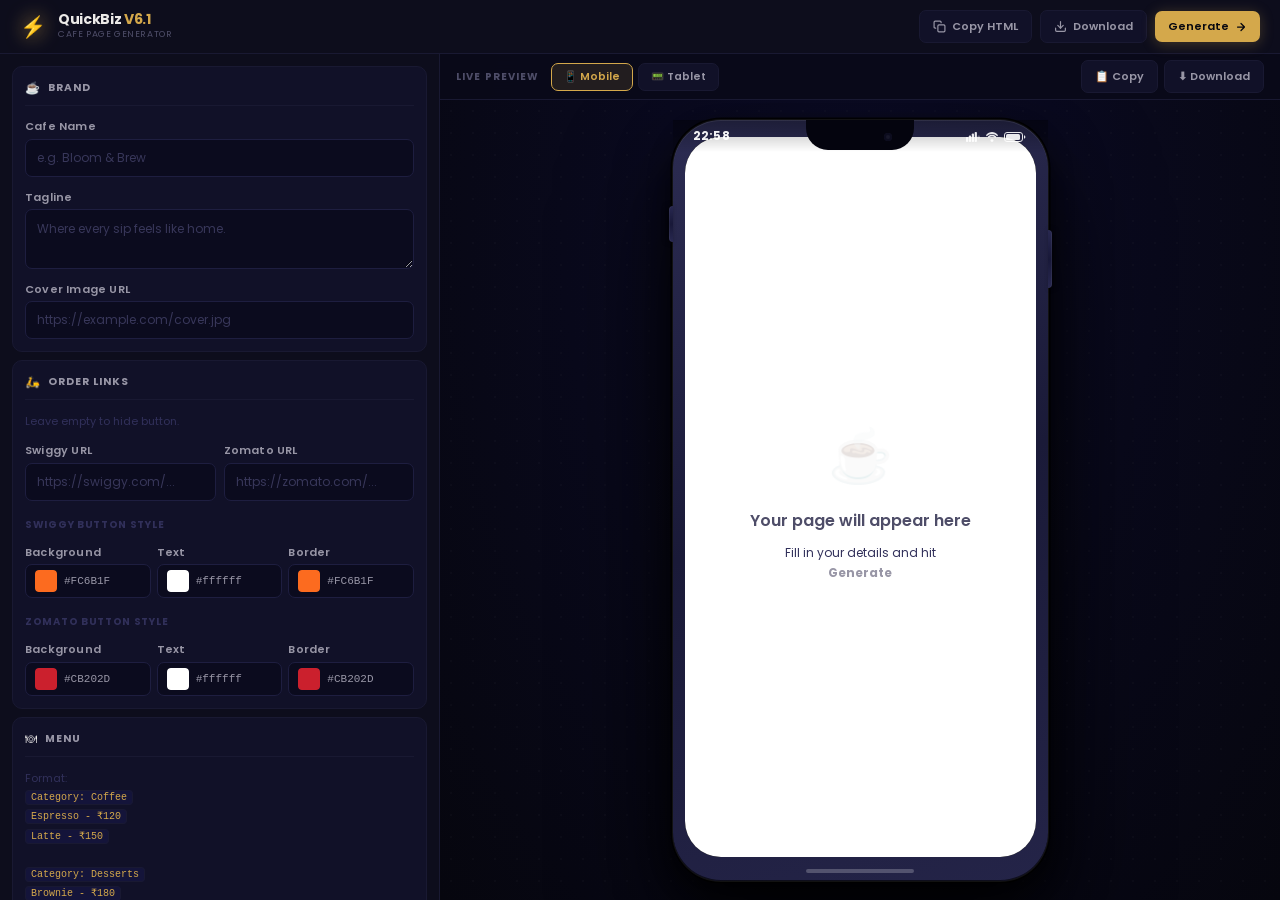
==== commit 927eeb7e: "Update index.html" ====
--- a/index.html
+++ b/index.html
@@ -3,59 +3,64 @@
 <head>
   <meta charset="UTF-8" />
   <meta name="viewport" content="width=device-width, initial-scale=1.0" />
-  <title>QuickBiz V5.7 — Cafe Page Generator</title>
+  <title>QuickBiz V6.1 — Cafe Page Generator</title>
   <link rel="preconnect" href="https://fonts.googleapis.com" />
   <link rel="preconnect" href="https://fonts.gstatic.com" crossorigin />
-  <link href="https://fonts.googleapis.com/css2?family=Poppins:wght@300;400;500;600;700;800&family=Playfair+Display:wght@400;600;700&family=Pacifico&display=swap" rel="stylesheet" />
+  <link
+    href="https://fonts.googleapis.com/css2?family=Poppins:wght@300;400;500;600;700;800&family=Playfair+Display:wght@400;600;700&family=Pacifico&display=swap"
+    rel="stylesheet"
+  />
   <style>
 /* ════════════════════════════════════════════════════════════
-   QUICKBIZ V5.7 — TOOL SHELL STYLES
-   Aesthetic: Dark luxury tool — gold accents, deep backgrounds
-   Generated page CSS lives entirely in script.js → buildCSS()
+   QUICKBIZ V6.1 — TOOL SHELL STYLES
+   Scope: Builder UI only. Generated page CSS is in script.js.
    ════════════════════════════════════════════════════════════ */
 
 /* ── DESIGN TOKENS ── */
 :root {
   /* Shell */
-  --sh-bg:     #080810;
-  --panel-bg:  #0d0d1a;
-  --panel-bdr: #1a1a2e;
-  --panel-srf: #111120;
-  --panel-hov: #161630;
-  --topbar-h:  54px;
+  --bg:      #07070f;
+  --pbg:     #0d0d1c;
+  --pbdr:    #191932;
+  --psurf:   #111128;
+  --phov:    #16163a;
+  --th:      54px;
 
   /* Text */
-  --t1: #eceae8;
-  --t2: #9896a6;
-  --t3: #50506a;
-  --t4: #333348;
+  --t1: #eceae8;  --t2: #9896a6;
+  --t3: #4e4d68;  --t4: #31305a;
 
   /* Gold */
-  --gold:     #d4a84b;
-  --gold-lt:  #e0b85c;
-  --gold-dim: rgba(212, 168, 75, 0.12);
-  --gold-glo: rgba(212, 168, 75, 0.26);
-
-  /* Inputs */
-  --inp-bg:  #0c0c1c;
-  --inp-bdr: #212136;
-  --inp-tx:  #eceae8;
-  --inp-ph:  #3a3958;
+  --gold:    #d4a84b;
+  --gold-l:  #e0b85c;
+  --gold-d:  rgba(212,168,75,.12);
+  --gold-g:  rgba(212,168,75,.28);
+
+  /* Input */
+  --ib:   #0b0b1e;
+  --ibdr: #1e1e40;
+  --itx:  #eceae8;
+  --iph:  #38375a;
 
   /* Layout */
-  --pw:  440px;
-  --rb:  12px;
-  --ri:  8px;
-  --rc:  10px;
-
-  /* Spacing */
+  --pw:   440px;
+  --r:    10px;   /* border-radius — single system value */
+  --r-sm: 7px;
+  --r-lg: 16px;
+
+  /* Spacing scale */
   --s1: 4px;  --s2: 8px;  --s3: 12px;
   --s4: 16px; --s5: 20px; --s6: 24px;
+
+  /* Shadows — consistent system */
+  --sh-s: 0 2px 10px rgba(0,0,0,.2);
+  --sh-m: 0 4px 20px rgba(0,0,0,.3);
+  --sh-l: 0 8px 36px rgba(0,0,0,.4);
 
   /* Easing */
   --ef: .14s ease;
   --em: .24s ease;
-  --es: .38s ease;
+  --es: .38s cubic-bezier(.22,.61,.36,1);
 
   --font: 'Poppins', sans-serif;
 }
@@ -63,10 +68,9 @@
 /* ── RESET ── */
 *, *::before, *::after { box-sizing: border-box; margin: 0; padding: 0; }
 html, body { height: 100%; overflow: hidden; }
-
 body {
   font-family: var(--font);
-  background: var(--sh-bg);
+  background: var(--bg);
   color: var(--t1);
   font-size: 13px;
   line-height: 1.5;
@@ -80,87 +84,55 @@
 
 /* ── TOPBAR ── */
 #topbar {
-  height: var(--topbar-h);
-  background: var(--panel-bg);
-  border-bottom: 1px solid var(--panel-bdr);
+  height: var(--th);
+  background: var(--pbg);
+  border-bottom: 1px solid var(--pbdr);
   display: flex; align-items: center; justify-content: space-between;
   padding: 0 var(--s5); flex-shrink: 0; gap: var(--s3); z-index: 100;
 }
-
 #topbar-brand { display: flex; align-items: center; gap: var(--s3); }
-
-#topbar-logo {
-  font-size: 21px;
-  filter: drop-shadow(0 0 10px var(--gold));
-  flex-shrink: 0;
-}
-
-#topbar-info { display: flex; flex-direction: column; gap: 1px; }
-
-#topbar-name {
-  font-size: 14px; font-weight: 700;
-  letter-spacing: -.35px; line-height: 1.1;
-}
+#topbar-logo  { font-size: 21px; filter: drop-shadow(0 0 10px var(--gold)); flex-shrink: 0; }
+#topbar-text  { display: flex; flex-direction: column; gap: 2px; }
+#topbar-name  { font-size: 14px; font-weight: 700; letter-spacing: -.35px; line-height: 1; }
 #topbar-name mark { background: none; color: var(--gold); }
-
-#topbar-tag {
-  font-size: 9px; color: var(--t3);
-  letter-spacing: .65px; text-transform: uppercase;
-}
-
+#topbar-sub   { font-size: 9px; color: var(--t3); letter-spacing: .6px; text-transform: uppercase; }
 #topbar-actions { display: flex; gap: var(--s2); align-items: center; }
 
 /* ═══════════════
-   BUTTON SYSTEM
+   BUTTONS
 ═══════════════ */
 .btn {
   display: inline-flex; align-items: center; gap: 6px;
-  border: none; border-radius: var(--ri);
+  border: none; border-radius: var(--r-sm);
   font-family: var(--font); font-weight: 600;
   cursor: pointer; white-space: nowrap; flex-shrink: 0;
   position: relative; overflow: hidden;
   transition: background var(--ef), color var(--ef), border-color var(--ef),
-              box-shadow var(--ef), transform var(--ef), opacity var(--ef);
-}
-
-/* Sizes */
-.btn.sm   { font-size: 11px; padding: 7px 13px; }
-.btn.md   { font-size: 12px; padding: 9px 16px; }
-.btn.full {
-  width: 100%; justify-content: center;
-  padding: 14px 20px; font-size: 13px; font-weight: 700;
-  border-radius: 10px;
-}
-
-/* Gold — primary */
-.btn.gold {
-  background: var(--gold); color: #08080d;
-  box-shadow: 0 2px 14px var(--gold-glo);
-}
-.btn.gold::after {
-  content: '';
-  position: absolute; inset: 0;
-  background: linear-gradient(90deg, transparent, rgba(255,255,255,.14), transparent);
-  transform: translateX(-100%);
-  transition: transform .5s ease;
-}
-.btn.gold:hover::after { transform: translateX(100%); }
-.btn.gold:hover {
-  background: var(--gold-lt);
-  box-shadow: 0 4px 22px var(--gold-glo);
-  transform: translateY(-1px);
-}
-.btn.gold:active { transform: translateY(0); }
-.btn.gold.full { box-shadow: 0 4px 28px var(--gold-glo); }
-.btn.gold.full:hover { box-shadow: 0 6px 36px rgba(212,168,75,.42); }
-
-/* Outline / Ghost */
-.btn.outline {
-  background: var(--panel-srf); color: var(--t2);
-  border: 1px solid var(--panel-bdr);
-}
-.btn.outline:hover { background: var(--panel-hov); border-color: #28285a; color: var(--t1); }
-.btn.outline:active { transform: scale(.98); }
+              box-shadow var(--ef), transform var(--ef);
+}
+.btn-sm   { font-size: 11px; padding: 7px 13px; }
+.btn-full { width: 100%; justify-content: center; padding: 14px 20px; font-size: 13px; font-weight: 700; border-radius: var(--r); }
+
+/* Gold */
+.btn-gold {
+  background: var(--gold); color: #07070f;
+  box-shadow: 0 2px 14px var(--gold-g);
+}
+.btn-gold::after {
+  content: ''; position: absolute; inset: 0;
+  background: linear-gradient(90deg, transparent, rgba(255,255,255,.15), transparent);
+  transform: translateX(-100%); transition: transform .5s ease;
+}
+.btn-gold:hover::after { transform: translateX(100%); }
+.btn-gold:hover  { background: var(--gold-l); box-shadow: 0 4px 22px var(--gold-g); transform: translateY(-1px); }
+.btn-gold:active { transform: translateY(0); }
+.btn-gold.btn-full { box-shadow: 0 4px 28px var(--gold-g); }
+.btn-gold.btn-full:hover { box-shadow: 0 6px 36px rgba(212,168,75,.42); }
+
+/* Ghost */
+.btn-ghost { background: var(--psurf); color: var(--t2); border: 1px solid var(--pbdr); }
+.btn-ghost:hover { background: var(--phov); border-color: #2a2a58; color: var(--t1); }
+.btn-ghost:active { transform: scale(.98); }
 
 /* ═════════════
    WORKSPACE
@@ -172,119 +144,89 @@
 ═══════════ */
 #panel {
   width: var(--pw); min-width: var(--pw);
-  background: var(--panel-bg);
-  border-right: 1px solid var(--panel-bdr);
+  background: var(--pbg); border-right: 1px solid var(--pbdr);
   overflow: hidden; display: flex; flex-direction: column;
 }
-
-#panel-scroll {
+#panel-body {
   flex: 1; overflow-y: auto; overflow-x: hidden;
   padding: var(--s3); display: flex; flex-direction: column; gap: var(--s2);
-  scrollbar-width: thin; scrollbar-color: var(--panel-bdr) transparent;
-}
-#panel-scroll::-webkit-scrollbar { width: 3px; }
-#panel-scroll::-webkit-scrollbar-thumb { background: var(--panel-bdr); border-radius: 3px; }
-
-/* ── CONFIG BLOCKS ── */
-.config-block {
-  background: var(--panel-srf);
-  border: 1px solid var(--panel-bdr);
-  border-radius: var(--rb);
-  padding: var(--s3);
+  scrollbar-width: thin; scrollbar-color: var(--pbdr) transparent;
+}
+#panel-body::-webkit-scrollbar { width: 3px; }
+#panel-body::-webkit-scrollbar-thumb { background: var(--pbdr); border-radius: 3px; }
+
+/* ── CFG BLOCKS ── */
+.cfg-block {
+  background: var(--psurf); border: 1px solid var(--pbdr);
+  border-radius: var(--r); padding: var(--s3);
   display: flex; flex-direction: column; gap: var(--s3);
   transition: border-color var(--ef);
 }
-.config-block:hover { border-color: #24244a; }
-
-.config-block-header {
-  display: flex; align-items: center; gap: 6px;
-  padding-bottom: var(--s2); border-bottom: 1px solid var(--panel-bdr);
-}
-.config-block-header h3 {
-  font-size: 10.5px; font-weight: 700;
-  text-transform: uppercase; letter-spacing: .95px; color: var(--t2);
-  flex: 1;
-}
-.config-icon { font-size: 12px; }
-
-.config-hint {
-  font-size: 11px; color: var(--t4); line-height: 1.55;
-}
-.config-hint code {
-  background: #14143a; border: 1px solid var(--panel-bdr);
-  border-radius: 3px; padding: 1px 5px;
-  font-size: 10px; color: var(--gold); font-family: 'Courier New', monospace;
-}
+.cfg-block:hover { border-color: #252558; }
+
+.cfg-head {
+  display: flex; align-items: center; gap: var(--s2);
+  padding-bottom: var(--s2); border-bottom: 1px solid var(--pbdr);
+}
+.cfg-head h3 { font-size: 10.5px; font-weight: 700; text-transform: uppercase; letter-spacing: .95px; color: var(--t2); flex: 1; }
+.cfg-icon    { font-size: 12px; }
+
+.cfg-hint { font-size: 11px; color: var(--t4); line-height: 1.65; }
+.cfg-hint code { background: #14143a; border: 1px solid var(--pbdr); border-radius: 4px; padding: 1px 5px; font-size: 10px; color: var(--gold); font-family: 'Courier New', monospace; }
+
+.cfg-sub-head { font-size: 10px; font-weight: 700; text-transform: uppercase; letter-spacing: .7px; color: var(--t4); margin-top: var(--s1); }
 
 /* ── FIELDS ── */
-.field-group { display: flex; flex-direction: column; gap: 4px; }
-.field-row-2 { display: grid; grid-template-columns: 1fr 1fr; gap: var(--s2); }
-
-.field-note {
-  font-size: 10.5px; color: var(--t4); line-height: 1.5; margin-top: 3px;
-}
-.field-note code {
-  background: #14143a; border-radius: 3px; padding: 1px 4px;
-  font-size: 10px; color: var(--gold); font-family: 'Courier New', monospace;
-}
+.field { display: flex; flex-direction: column; gap: 4px; }
+.row2  { display: grid; grid-template-columns: 1fr 1fr; gap: var(--s2); }
+.row3  { display: grid; grid-template-columns: 1fr 1fr 1fr; gap: 6px; }
 
 label { font-size: 11px; font-weight: 600; color: var(--t2); letter-spacing: .2px; }
-.label-muted { font-weight: 400; color: var(--t4); }
+
+.field-note { font-size: 10.5px; color: var(--t4); line-height: 1.5; margin-top: 3px; }
+.field-note code { background: #14143a; border-radius: 3px; padding: 1px 4px; font-size: 10px; color: var(--gold); font-family: 'Courier New', monospace; }
 
 /* ── TEXT INPUTS ── */
-input[type=text],
-input[type=url],
-input[type=tel],
-textarea {
-  background: var(--inp-bg);
-  border: 1px solid var(--inp-bdr);
-  border-radius: var(--ri);
-  color: var(--inp-tx);
+input[type=text], input[type=url], input[type=tel],
+input[type=number], textarea {
+  background: var(--ib); border: 1px solid var(--ibdr);
+  border-radius: var(--r-sm); color: var(--itx);
   font-family: var(--font); font-size: 12px;
-  padding: 9px 11px; width: 100%;
-  outline: none; resize: vertical;
+  padding: 9px 11px; width: 100%; outline: none; resize: vertical;
   transition: border-color var(--ef), box-shadow var(--ef), background var(--ef);
 }
-input::placeholder, textarea::placeholder { color: var(--inp-ph); }
+input::placeholder, textarea::placeholder { color: var(--iph); }
 input:focus, textarea:focus {
-  border-color: var(--gold);
-  background: #121228;
-  box-shadow: 0 0 0 3px var(--gold-dim);
+  border-color: var(--gold); background: #121230;
+  box-shadow: 0 0 0 3px var(--gold-d);
 }
 textarea { line-height: 1.65; }
 
 /* ── COLOR FIELDS ── */
-.color-field {
+.clr-field {
   display: flex; align-items: center; gap: 7px;
-  background: var(--inp-bg); border: 1px solid var(--inp-bdr);
-  border-radius: var(--ri); padding: 5px 9px;
+  background: var(--ib); border: 1px solid var(--ibdr);
+  border-radius: var(--r-sm); padding: 5px 9px;
   transition: border-color var(--ef), box-shadow var(--ef);
 }
-.color-field:focus-within {
-  border-color: var(--gold);
-  box-shadow: 0 0 0 3px var(--gold-dim);
-}
-input[type=color] {
-  width: 22px; height: 22px; border: none; background: none;
-  padding: 0; outline: none; cursor: pointer; border-radius: 4px; flex-shrink: 0;
-}
+.clr-field:focus-within { border-color: var(--gold); box-shadow: 0 0 0 3px var(--gold-d); }
+input[type=color] { width: 22px; height: 22px; border: none; background: none; padding: 0; outline: none; cursor: pointer; border-radius: 4px; flex-shrink: 0; }
 input[type=color]::-webkit-color-swatch-wrapper { padding: 0; }
 input[type=color]::-webkit-color-swatch { border: none; border-radius: 3px; }
-.color-hex {
+.clr-hex {
   background: transparent !important; border: none !important;
   padding: 0 !important; box-shadow: none !important;
   font-size: 11px !important; font-family: 'Courier New', monospace !important;
   color: var(--t2) !important; width: 100% !important; resize: none !important;
 }
-.color-hex:focus { border: none !important; box-shadow: none !important; }
+.clr-hex:focus { border: none !important; box-shadow: none !important; }
 
 /* ── LOYALTY TOGGLE ── */
-.toggle-wrap { margin-left: auto; }
-.toggle { cursor: pointer; display: block; }
-.toggle input[type=checkbox] { display: none; }
+.toggle-switch { cursor: pointer; margin-left: auto; display: block; }
+.toggle-switch input { display: none; }
 .toggle-track {
   display: block; width: 40px; height: 22px;
-  background: var(--inp-bdr); border-radius: 11px; position: relative;
+  background: var(--ibdr); border-radius: 11px; position: relative;
   transition: background var(--em);
 }
 .toggle-thumb {
@@ -293,198 +235,163 @@
   background: #fff; box-shadow: 0 1px 4px rgba(0,0,0,.3);
   transition: transform var(--em), box-shadow var(--em);
 }
-.toggle input:checked + .toggle-track { background: var(--gold); }
-.toggle input:checked + .toggle-track .toggle-thumb {
+.toggle-switch input:checked + .toggle-track { background: var(--gold); }
+.toggle-switch input:checked + .toggle-track .toggle-thumb {
   transform: translateX(18px);
-  box-shadow: 0 1px 6px rgba(212,168,75,.45);
-}
-
-.loyalty-fields {
+  box-shadow: 0 1px 7px rgba(212,168,75,.5);
+}
+.loyalty-panel {
   display: flex; flex-direction: column; gap: var(--s3);
-  overflow: hidden;
-  max-height: 0;
+  overflow: hidden; max-height: 0; opacity: 0;
   transition: max-height var(--es), opacity var(--em);
-  opacity: 0;
-}
-.loyalty-fields.open {
-  max-height: 400px;
-  opacity: 1;
-}
+}
+.loyalty-panel.open { max-height: 500px; opacity: 1; }
 
 /* ── FONT PICKER ── */
 .font-grid { display: grid; grid-template-columns: 1fr 1fr 1fr; gap: var(--s2); }
-.font-option { cursor: pointer; }
-.font-option input[type=radio] { display: none; }
+.font-opt  { cursor: pointer; }
+.font-opt input[type=radio] { display: none; }
 .font-card {
   display: flex; flex-direction: column; align-items: center; gap: 4px;
-  padding: 12px 6px; border: 1px solid var(--panel-bdr);
-  border-radius: var(--rc); background: var(--inp-bg); text-align: center;
+  padding: 11px 5px; border: 1px solid var(--pbdr);
+  border-radius: var(--r-sm); background: var(--ib); text-align: center;
   transition: border-color var(--ef), background var(--ef), transform var(--ef);
 }
-.font-option:hover .font-card {
-  border-color: #2e2e5a; background: #14143a; transform: translateY(-1px);
-}
-.font-option input:checked + .font-card {
-  border-color: var(--gold); background: var(--gold-dim);
-  box-shadow: 0 0 0 1px var(--gold);
-}
-.font-preview { font-size: 15px; font-weight: 700; color: var(--t1); line-height: 1; }
-.font-meta    { font-size: 9px; color: var(--t3); line-height: 1; }
-.fp-modern  { font-family: 'Poppins', sans-serif; }
-.fp-elegant { font-family: 'Playfair Display', serif; }
-.fp-cute    { font-family: 'Pacifico', cursive; }
-
-/* Panel bottom CTA */
-.panel-bottom-cta { padding: 4px 0 6px; }
+.font-opt:hover .font-card { border-color: #28285e; background: #131340; transform: translateY(-1px); }
+.font-opt input:checked + .font-card { border-color: var(--gold); background: var(--gold-d); box-shadow: 0 0 0 1px var(--gold); }
+.font-prev { font-size: 15px; font-weight: 700; color: var(--t1); line-height: 1; }
+.font-meta { font-size: 9px; color: var(--t3); line-height: 1; }
+.font-modern  { font-family: 'Poppins', sans-serif; }
+.font-elegant { font-family: 'Playfair Display', serif; }
+.font-cute    { font-family: 'Pacifico', cursive; }
+
+.panel-cta { padding: 4px 0 6px; }
 
 /* ═══════════════════
    RIGHT — PREVIEW
 ═══════════════════ */
 #preview-area {
   flex: 1; display: flex; flex-direction: column;
-  background: radial-gradient(ellipse at 50% 20%, #0c0c24 0%, #060610 100%);
+  background: radial-gradient(ellipse at 50% 20%, #0c0c28 0%, #06060e 100%);
   overflow: hidden; position: relative;
 }
 
 /* ── PREVIEW BAR ── */
 #preview-bar {
-  height: 46px;
-  background: rgba(10, 10, 24, 0.96);
-  backdrop-filter: blur(14px);
-  border-bottom: 1px solid var(--panel-bdr);
+  height: 46px; background: rgba(10,10,26,.96); backdrop-filter: blur(14px);
+  border-bottom: 1px solid var(--pbdr);
   display: flex; align-items: center; justify-content: space-between;
   padding: 0 var(--s4); flex-shrink: 0; gap: var(--s3); z-index: 10;
 }
-#preview-bar-left { display: flex; align-items: center; gap: var(--s3); }
-
-#preview-label {
-  font-size: 10px; font-weight: 700;
-  text-transform: uppercase; letter-spacing: 1.1px; color: var(--t3);
-}
-
-#device-switcher { display: flex; gap: 5px; }
-.device-btn {
-  background: var(--panel-srf); border: 1px solid var(--panel-bdr);
-  border-radius: 7px; color: var(--t2);
-  font-family: var(--font); font-size: 10.5px; font-weight: 600;
-  padding: 5px 12px; cursor: pointer;
+#preview-bar-l { display: flex; align-items: center; gap: var(--s3); }
+#preview-label { font-size: 10px; font-weight: 700; text-transform: uppercase; letter-spacing: 1.1px; color: var(--t3); }
+
+#device-tabs { display: flex; gap: 5px; }
+.dev-tab {
+  background: var(--psurf); border: 1px solid var(--pbdr);
+  border-radius: var(--r-sm); color: var(--t2); font-family: var(--font);
+  font-size: 10.5px; font-weight: 600; padding: 5px 12px; cursor: pointer;
   transition: background var(--ef), border-color var(--ef), color var(--ef);
 }
-.device-btn:hover { background: var(--panel-hov); border-color: #28285a; }
-.device-btn.active { background: var(--gold-dim); border-color: var(--gold); color: var(--gold); }
-
-#preview-bar-right { display: flex; gap: 6px; }
+.dev-tab:hover  { background: var(--phov); border-color: #282862; }
+.dev-tab.active { background: var(--gold-d); border-color: var(--gold); color: var(--gold); }
+#preview-bar-r { display: flex; gap: 6px; }
 
 /* ── PREVIEW STAGE ── */
 #preview-stage {
   flex: 1; display: flex; align-items: center; justify-content: center;
   overflow: hidden; position: relative;
   background-image: radial-gradient(circle, rgba(255,255,255,.02) 1px, transparent 1px);
-  background-size: 24px 24px;
-}
-
-/* Ambient glow */
-#stage-glow {
+  background-size: 22px 22px;
+}
+
+#stage-ambient {
   position: absolute; width: 500px; height: 500px;
   background: radial-gradient(circle, rgba(212,168,75,.055) 0%, transparent 65%);
   border-radius: 50%; pointer-events: none; z-index: 0;
-  top: 50%; left: 50%; transform: translate(-50%, -50%);
-}
-
-/* ════════════════════════════
-   PREMIUM PHONE FRAME
-════════════════════════════ */
+  top: 50%; left: 50%; transform: translate(-50%,-50%);
+}
+
+/* ══════════════════════════
+   DEVICE FRAME
+══════════════════════════ */
 #device {
   position: relative; z-index: 1; flex-shrink: 0;
-  /* Brushed metal gradient */
-  background: linear-gradient(165deg, #2e2e50 0%, #1c1c36 50%, #26263e 100%);
+  background: linear-gradient(162deg, #2c2c52 0%, #1a1a38 50%, #242448 100%);
   box-shadow:
     0 0 0 1px rgba(255,255,255,.07),
-    0 0 0 3px rgba(0,0,0,.9),
+    0 0 0 2.5px rgba(0,0,0,.88),
     0 54px 110px rgba(0,0,0,.75),
-    0 28px 56px rgba(0,0,0,.55),
+    0 26px 55px rgba(0,0,0,.55),
     0 10px 24px rgba(0,0,0,.4),
-    inset 0 1px 0 rgba(255,255,255,.13),
+    inset 0 1px 0 rgba(255,255,255,.12),
     inset 0 -1px 0 rgba(0,0,0,.6);
   transition: width var(--em), border-radius var(--em), padding var(--em);
 }
-#device.mobile { width: 375px; border-radius: 48px; padding: 17px 12px 24px; }
-#device.tablet { width: 490px; border-radius: 28px; padding: 12px 10px 18px; }
-
-/* Hardware buttons */
+.device-mobile { width: 375px; border-radius: 48px; padding: 17px 12px 24px; }
+.device-tablet { width: 490px; border-radius: 28px; padding: 12px 10px 18px; }
+
 #device::before {
-  content: ''; position: absolute;
-  right: -4px; top: 110px;
-  width: 4px; height: 60px;
-  background: linear-gradient(to bottom, #2a2a46, #1a1a30, #2a2a46);
+  content: ''; position: absolute; right: -4px; top: 110px;
+  width: 4px; height: 58px;
+  background: linear-gradient(to bottom, #282850, #181838, #282850);
   border-radius: 0 4px 4px 0;
   box-shadow: 2px 0 5px rgba(0,0,0,.55), inset -1px 0 0 rgba(255,255,255,.06);
 }
 #device::after {
-  content: ''; position: absolute;
-  left: -4px; top: 86px;
+  content: ''; position: absolute; left: -4px; top: 86px;
   width: 4px; height: 36px;
-  background: linear-gradient(to bottom, #2a2a46, #1a1a30, #2a2a46);
+  background: linear-gradient(to bottom, #282850, #181838, #282850);
   border-radius: 4px 0 0 4px;
   box-shadow: -2px 0 5px rgba(0,0,0,.55), inset 1px 0 0 rgba(255,255,255,.06);
 }
 
 /* Status bar */
-#dev-status {
+#device-status {
   position: absolute; top: 0; left: 0; right: 0; height: 32px;
   display: flex; align-items: center; justify-content: space-between;
   padding: 0 22px 0 20px; z-index: 9; pointer-events: none;
   background: linear-gradient(to bottom, rgba(0,0,0,.3) 0%, transparent 100%);
 }
-#dev-clock {
-  font-size: 11.5px; font-weight: 700;
-  color: rgba(255,255,255,.94); letter-spacing: .3px;
-  padding-top: 2px; font-family: var(--font);
-}
-#dev-icons {
-  display: flex; align-items: center; gap: 5px; padding-top: 2px;
-}
-#device.tablet #dev-status { display: none; }
+#device-clock {
+  font-size: 11.5px; font-weight: 700; color: rgba(255,255,255,.94);
+  letter-spacing: .3px; padding-top: 2px; font-family: var(--font);
+}
+#device-icons { display: flex; align-items: center; gap: 5px; padding-top: 2px; }
+.device-tablet #device-status { display: none; }
 
 /* Notch */
-#dev-notch {
+#device-notch {
   position: absolute; top: 0; left: 50%; transform: translateX(-50%);
-  width: 110px; height: 30px; background: #06060e;
+  width: 108px; height: 30px; background: #04040e;
   border-radius: 0 0 22px 22px; z-index: 10; pointer-events: none;
-  display: flex; align-items: center;
-  justify-content: flex-end; padding-right: 22px;
-}
-#dev-cam {
-  width: 8px; height: 8px; border-radius: 50%;
-  background: #1a1a28; box-shadow: inset 0 0 0 2px #0e0e1e;
-  margin-top: 5px;
-}
-#device.tablet #dev-notch { display: none; }
+  display: flex; align-items: center; justify-content: flex-end; padding-right: 22px;
+}
+#device-cam { width: 8px; height: 8px; border-radius: 50%; background: #18182a; box-shadow: inset 0 0 0 2px #0c0c1e; margin-top: 5px; }
+.device-tablet #device-notch { display: none; }
 
 /* Screen */
-#dev-screen {
+#device-screen {
   position: relative; border-radius: 36px; overflow: hidden;
-  background: #03030c; height: min(720px, 80vh);
+  background: #030308; height: min(720px, 80vh);
   box-shadow: inset 0 0 0 1px rgba(0,0,0,.95), inset 0 3px 16px rgba(0,0,0,.7);
 }
-#device.tablet #dev-screen { border-radius: 20px; }
+.device-tablet #device-screen { border-radius: 20px; }
 
 /* Home bar */
-#dev-home {
-  position: absolute; bottom: 7px; left: 50%; transform: translateX(-50%);
-  width: 108px; height: 4px;
-  background: rgba(255,255,255,.22); border-radius: 3px;
-  z-index: 10; pointer-events: none;
-}
-#device.tablet #dev-home { display: none; }
-
-/* ═══════════════════════════════════════
-   IFRAME — SCROLL FIX
-   Three-layer approach:
-   1. scrolling="yes" attribute in HTML
-   2. overflow:auto in CSS below
-   3. onload body/html patch in script.js
-═══════════════════════════════════════ */
+#device-home {
+  position: absolute; bottom: 8px; left: 50%; transform: translateX(-50%);
+  width: 108px; height: 4px; background: rgba(255,255,255,.22);
+  border-radius: 3px; z-index: 10; pointer-events: none;
+}
+.device-tablet #device-home { display: none; }
+
+/* ══════════════════════════════════════
+   IFRAME SCROLL FIX
+   1. scrolling="yes" attribute
+   2. overflow:auto (no overflow:hidden)
+   3. onload DOM patch in script.js
+══════════════════════════════════════ */
 #preview-frame {
   display: block; width: 100%; height: 100%;
   border: none; background: #fff;
@@ -496,41 +403,39 @@
 #empty-state {
   position: absolute; inset: 0; display: flex; flex-direction: column;
   align-items: center; justify-content: center; gap: 10px;
-  pointer-events: none; z-index: 2;
-  transition: opacity var(--em);
+  pointer-events: none; z-index: 2; transition: opacity var(--em);
 }
 #empty-state.gone { opacity: 0; pointer-events: none; display: none !important; }
-.empty-ico   { font-size: 52px; opacity: .16; margin-bottom: 4px; }
-.empty-title { font-size: 16px; font-weight: 600; color: var(--t3); }
-.empty-sub   { font-size: 12px; color: var(--t4); text-align: center; line-height: 1.65; max-width: 175px; }
-.empty-sub strong { color: var(--t2); }
+.es-icon  { font-size: 52px; opacity: .16; margin-bottom: 4px; }
+.es-title { font-size: 16px; font-weight: 600; color: var(--t3); }
+.es-sub   { font-size: 12px; color: var(--t4); text-align: center; line-height: 1.65; max-width: 175px; }
+.es-sub strong { color: var(--t2); }
 
 /* ── TOAST ── */
 #toast {
   position: fixed; bottom: 22px; left: 50%;
   transform: translateX(-50%) translateY(54px);
-  background: #141428; border: 1px solid var(--panel-bdr); border-radius: 9px;
+  background: #131330; border: 1px solid var(--pbdr); border-radius: 9px;
   padding: 10px 20px; font-size: 12px; font-weight: 600; color: var(--t1);
-  box-shadow: 0 10px 36px rgba(0,0,0,.55);
-  opacity: 0; white-space: nowrap;
+  box-shadow: var(--sh-l); opacity: 0; white-space: nowrap;
   transition: transform .22s ease, opacity .22s ease;
   z-index: 1000; pointer-events: none;
 }
 #toast.show { transform: translateX(-50%) translateY(0); opacity: 1; }
-#toast.ok  { border-color: rgba(74,222,128,.4);  color: #4ade80; }
-#toast.err { border-color: rgba(248,113,113,.4); color: #f87171; }
-#toast.info { border-color: rgba(212,168,75,.4); color: var(--gold); }
+#toast.ok   { border-color: rgba(74,222,128,.4);  color: #4ade80; }
+#toast.err  { border-color: rgba(248,113,113,.4); color: #f87171; }
+#toast.info { border-color: rgba(212,168,75,.4);  color: var(--gold); }
 
 /* ── RESPONSIVE ── */
 @media (max-width: 900px) {
   #workspace { flex-direction: column; }
-  #panel { width: 100%; min-width: unset; max-height: 44vh; border-right: none; border-bottom: 1px solid var(--panel-bdr); }
-  #topbar-tag, #preview-label { display: none; }
-  #device.mobile, #device.tablet { width: calc(100vw - 48px); }
-  #dev-screen { height: min(640px, 52vh); }
+  #panel { width: 100%; min-width: unset; max-height: 44vh; border-right: none; border-bottom: 1px solid var(--pbdr); }
+  #topbar-sub, #preview-label { display: none; }
+  .device-mobile, .device-tablet { width: calc(100vw - 48px); }
+  #device-screen { height: min(640px, 52vh); }
 }
 @media (max-width: 480px) {
-  #topbar-actions .btn.outline { display: none; }
+  #topbar-actions .btn-ghost { display: none; }
 }
 
 </style>
@@ -539,328 +444,291 @@
 
 <div id="app">
 
-  <!-- ══════════════════════════════════
-       TOPBAR
-  ══════════════════════════════════ -->
+  <!-- ═══════════════════════════════════
+       TOP BAR
+  ═══════════════════════════════════ -->
   <header id="topbar">
     <div id="topbar-brand">
       <span id="topbar-logo">⚡</span>
-      <div id="topbar-info">
-        <span id="topbar-name">QuickBiz <mark>V5.7</mark></span>
-        <span id="topbar-tag">Cafe Landing Page Generator</span>
+      <div id="topbar-text">
+        <span id="topbar-name">QuickBiz <mark>V6.1</mark></span>
+        <span id="topbar-sub">Cafe Page Generator</span>
       </div>
     </div>
     <div id="topbar-actions">
-      <button class="btn outline sm" id="btn-copy" type="button" onclick="copyHTML()">
-        <svg width="13" height="13" viewBox="0 0 24 24" fill="none" stroke="currentColor" stroke-width="2.2" stroke-linecap="round" stroke-linejoin="round"><rect x="9" y="9" width="13" height="13" rx="2"/><path d="M5 15H4a2 2 0 0 1-2-2V4a2 2 0 0 1 2-2h9a2 2 0 0 1 2 2v1"/></svg>
+      <button class="btn btn-ghost btn-sm" id="btn-copy" type="button" onclick="copyHTML()">
+        <svg width="13" height="13" viewBox="0 0 24 24" fill="none" stroke="currentColor" stroke-width="2.2" stroke-linecap="round" stroke-linejoin="round">
+          <rect x="9" y="9" width="13" height="13" rx="2"/>
+          <path d="M5 15H4a2 2 0 0 1-2-2V4a2 2 0 0 1 2-2h9a2 2 0 0 1 2 2v1"/>
+        </svg>
         Copy HTML
       </button>
-      <button class="btn outline sm" id="btn-dl" type="button" onclick="downloadHTML()">
-        <svg width="13" height="13" viewBox="0 0 24 24" fill="none" stroke="currentColor" stroke-width="2.2" stroke-linecap="round" stroke-linejoin="round"><path d="M21 15v4a2 2 0 0 1-2 2H5a2 2 0 0 1-2-2v-4"/><polyline points="7 10 12 15 17 10"/><line x1="12" y1="15" x2="12" y2="3"/></svg>
+      <button class="btn btn-ghost btn-sm" id="btn-dl" type="button" onclick="downloadHTML()">
+        <svg width="13" height="13" viewBox="0 0 24 24" fill="none" stroke="currentColor" stroke-width="2.2" stroke-linecap="round" stroke-linejoin="round">
+          <path d="M21 15v4a2 2 0 0 1-2 2H5a2 2 0 0 1-2-2v-4"/>
+          <polyline points="7 10 12 15 17 10"/>
+          <line x1="12" y1="15" x2="12" y2="3"/>
+        </svg>
         Download
       </button>
-      <button class="btn gold sm" id="btn-gen-top" type="button" onclick="renderPage()">
+      <button class="btn btn-gold btn-sm" id="btn-gen-top" type="button" onclick="renderPage()">
         Generate
-        <svg width="12" height="12" viewBox="0 0 24 24" fill="none" stroke="currentColor" stroke-width="2.5" stroke-linecap="round" stroke-linejoin="round"><path d="M5 12h14M12 5l7 7-7 7"/></svg>
+        <svg width="12" height="12" viewBox="0 0 24 24" fill="none" stroke="currentColor" stroke-width="2.5" stroke-linecap="round" stroke-linejoin="round">
+          <path d="M5 12h14M12 5l7 7-7 7"/>
+        </svg>
       </button>
     </div>
   </header>
 
-  <!-- ══════════════════════════════════
+  <!-- ═══════════════════════════════════
        WORKSPACE
-  ══════════════════════════════════ -->
+  ═══════════════════════════════════ -->
   <div id="workspace">
 
-    <!-- ════ LEFT PANEL ════ -->
+    <!-- ══════════ LEFT PANEL ══════════ -->
     <aside id="panel">
-      <div id="panel-scroll">
-
-        <!-- BRAND -->
-        <section class="config-block" id="cfg-brand">
-          <header class="config-block-header">
-            <span class="config-icon">☕</span>
-            <h3>Brand</h3>
-          </header>
-          <div class="field-group">
-            <label for="inp-name">Cafe Name</label>
-            <input type="text" id="inp-name" placeholder="e.g. Bloom & Brew" autocomplete="off" />
+      <div id="panel-body">
+
+        <!-- ── BRAND ── -->
+        <section class="cfg-block">
+          <div class="cfg-head"><span class="cfg-icon">☕</span><h3>Brand</h3></div>
+          <div class="field"><label for="inp-name">Cafe Name</label><input type="text" id="inp-name" placeholder="e.g. Bloom & Brew" autocomplete="off" /></div>
+          <div class="field"><label for="inp-tagline">Tagline</label><textarea id="inp-tagline" rows="2" placeholder="Where every sip feels like home."></textarea></div>
+          <div class="field"><label for="inp-hero">Cover Image URL</label><input type="url" id="inp-hero" placeholder="https://example.com/cover.jpg" /></div>
+        </section>
+
+        <!-- ── ORDER LINKS ── -->
+        <section class="cfg-block">
+          <div class="cfg-head"><span class="cfg-icon">🛵</span><h3>Order Links</h3></div>
+          <p class="cfg-hint">Leave empty to hide button.</p>
+          <div class="row2">
+            <div class="field"><label for="inp-swiggy">Swiggy URL</label><input type="url" id="inp-swiggy" placeholder="https://swiggy.com/..." /></div>
+            <div class="field"><label for="inp-zomato">Zomato URL</label><input type="url" id="inp-zomato" placeholder="https://zomato.com/..." /></div>
           </div>
-          <div class="field-group">
-            <label for="inp-tagline">Tagline</label>
-            <textarea id="inp-tagline" rows="2" placeholder="Where every sip feels like home."></textarea>
+          <div class="cfg-sub-head">Swiggy Button Style</div>
+          <div class="row3">
+            <div class="field"><label>Background</label><div class="clr-field"><input type="color" id="sw-bg" value="#FC6B1F" /><input type="text" id="sw-bg-t" value="#FC6B1F" class="clr-hex" /></div></div>
+            <div class="field"><label>Text</label><div class="clr-field"><input type="color" id="sw-tx" value="#ffffff" /><input type="text" id="sw-tx-t" value="#ffffff" class="clr-hex" /></div></div>
+            <div class="field"><label>Border</label><div class="clr-field"><input type="color" id="sw-bd" value="#FC6B1F" /><input type="text" id="sw-bd-t" value="#FC6B1F" class="clr-hex" /></div></div>
           </div>
-          <div class="field-group">
-            <label for="inp-hero">Cover Image URL</label>
-            <input type="url" id="inp-hero" placeholder="https://example.com/cover.jpg" />
-          </div>
-          <div class="field-group">
-            <label for="inp-insta">Instagram URL <span class="label-muted">(optional)</span></label>
-            <input type="url" id="inp-insta" placeholder="https://instagram.com/yourcafe" />
+          <div class="cfg-sub-head">Zomato Button Style</div>
+          <div class="row3">
+            <div class="field"><label>Background</label><div class="clr-field"><input type="color" id="zm-bg" value="#CB202D" /><input type="text" id="zm-bg-t" value="#CB202D" class="clr-hex" /></div></div>
+            <div class="field"><label>Text</label><div class="clr-field"><input type="color" id="zm-tx" value="#ffffff" /><input type="text" id="zm-tx-t" value="#ffffff" class="clr-hex" /></div></div>
+            <div class="field"><label>Border</label><div class="clr-field"><input type="color" id="zm-bd" value="#CB202D" /><input type="text" id="zm-bd-t" value="#CB202D" class="clr-hex" /></div></div>
           </div>
         </section>
 
-        <!-- ORDER LINKS -->
-        <section class="config-block" id="cfg-order">
-          <header class="config-block-header">
-            <span class="config-icon">🛵</span>
-            <h3>Order Links</h3>
-          </header>
-          <p class="config-hint">Leave empty to hide the button.</p>
-          <div class="field-row-2">
-            <div class="field-group">
-              <label for="inp-swiggy">Swiggy URL</label>
-              <input type="url" id="inp-swiggy" placeholder="https://swiggy.com/..." />
-            </div>
-            <div class="field-group">
-              <label for="inp-zomato">Zomato URL</label>
-              <input type="url" id="inp-zomato" placeholder="https://zomato.com/..." />
-            </div>
+        <!-- ── MENU ── -->
+        <section class="cfg-block">
+          <div class="cfg-head"><span class="cfg-icon">🍽</span><h3>Menu</h3></div>
+          <div class="cfg-hint">
+            Format:<br/>
+            <code>Category: Coffee</code><br/>
+            <code>Espresso - ₹120</code><br/>
+            <code>Latte - ₹150</code><br/><br/>
+            <code>Category: Desserts</code><br/>
+            <code>Brownie - ₹180</code>
+          </div>
+          <div class="field"><label for="inp-menu">Menu Items</label>
+            <textarea id="inp-menu" rows="10" placeholder="Category: Coffee&#10;Espresso - ₹120&#10;Latte - ₹150&#10;Cold Brew - ₹180&#10;&#10;Category: Food&#10;Croissant - ₹90&#10;Avocado Toast - ₹210&#10;&#10;Category: Desserts&#10;Tiramisu - ₹200&#10;Cheesecake - ₹220"></textarea>
           </div>
         </section>
 
-        <!-- LOCATION + TIMINGS -->
-        <section class="config-block" id="cfg-info">
-          <header class="config-block-header">
-            <span class="config-icon">📍</span>
-            <h3>Location & Hours</h3>
-          </header>
-          <div class="field-group">
-            <label for="inp-location">Location Address</label>
-            <input type="text" id="inp-location" placeholder="12 Maple St, Bandra, Mumbai" />
-          </div>
-          <div class="field-group">
-            <label for="inp-maps">Google Maps URL <span class="label-muted">(makes it clickable)</span></label>
-            <input type="url" id="inp-maps" placeholder="https://maps.google.com/..." />
-          </div>
-          <div class="field-group">
-            <label for="inp-timings">Opening Hours</label>
-            <input type="text" id="inp-timings" placeholder="Mon–Sat: 8am–10pm · Sun: 9am–8pm" />
-          </div>
-        </section>
-
-        <!-- MENU -->
-        <section class="config-block" id="cfg-menu">
-          <header class="config-block-header">
-            <span class="config-icon">🍽</span>
-            <h3>Menu</h3>
-          </header>
-          <p class="config-hint">Format: <code>Category | Item Name | Price</code> — one per line. No descriptions needed.</p>
-          <div class="field-group">
-            <label for="inp-menu">Items</label>
-            <textarea id="inp-menu" rows="9" placeholder="Coffee | Espresso | ₹120&#10;Coffee | Cappuccino | ₹160&#10;Coffee | Cold Brew | ₹180&#10;Food | Croissant | ₹90&#10;Food | Avocado Toast | ₹210&#10;Desserts | Tiramisu | ₹200&#10;Desserts | Cheesecake | ₹220&#10;Shakes | Oreo Shake | ₹180"></textarea>
-          </div>
-        </section>
-
-        <!-- GALLERY -->
-        <section class="config-block" id="cfg-gallery">
-          <header class="config-block-header">
-            <span class="config-icon">📸</span>
-            <h3>Gallery</h3>
-          </header>
-          <p class="config-hint">One image URL per line. Leave empty to hide section.</p>
-          <div class="field-group">
-            <label for="inp-gallery">Images</label>
+        <!-- ── GALLERY ── -->
+        <section class="cfg-block">
+          <div class="cfg-head"><span class="cfg-icon">📸</span><h3>Gallery</h3></div>
+          <p class="cfg-hint">One image URL per line. Empty = section hidden.</p>
+          <div class="field"><label for="inp-gallery">Images</label>
             <textarea id="inp-gallery" rows="4" placeholder="https://img1.com/a.jpg&#10;https://img2.com/b.jpg&#10;https://img3.com/c.jpg"></textarea>
           </div>
         </section>
 
-        <!-- REVIEWS -->
-        <section class="config-block" id="cfg-reviews">
-          <header class="config-block-header">
-            <span class="config-icon">⭐</span>
-            <h3>Reviews</h3>
-          </header>
-          <p class="config-hint">Format: <code>Name | Stars (1-5) | Review text</code></p>
-          <div class="field-group">
-            <label for="inp-reviews">Reviews</label>
+        <!-- ── INSTAGRAM ── -->
+        <section class="cfg-block">
+          <div class="cfg-head"><span class="cfg-icon">📷</span><h3>Instagram</h3></div>
+          <p class="cfg-hint">Leave empty to hide this section.</p>
+          <div class="field"><label for="inp-insta">Instagram URL</label><input type="url" id="inp-insta" placeholder="https://instagram.com/yourcafe" /></div>
+          <div class="field"><label for="inp-insta-text">Button Text</label><input type="text" id="inp-insta-text" placeholder="Follow us on Instagram" /></div>
+        </section>
+
+        <!-- ── REVIEWS ── -->
+        <section class="cfg-block">
+          <div class="cfg-head"><span class="cfg-icon">⭐</span><h3>Reviews</h3></div>
+          <p class="cfg-hint">Format: <code>Name | Stars | Review text</code></p>
+          <div class="field"><label for="inp-reviews">Reviews</label>
             <textarea id="inp-reviews" rows="4" placeholder="Priya M | 5 | Best coffee in town!&#10;Arjun K | 4.5 | Cozy vibes, loved it.&#10;Sana R | 5 | The croissants are divine!"></textarea>
           </div>
         </section>
 
-        <!-- CONTACT BUTTONS -->
-        <section class="config-block" id="cfg-contact">
-          <header class="config-block-header">
-            <span class="config-icon">📞</span>
-            <h3>Contact</h3>
-          </header>
-          <div class="field-row-2">
-            <div class="field-group">
-              <label for="inp-call">Call Number</label>
-              <input type="tel" id="inp-call" placeholder="+91 98765 43210" />
-            </div>
-            <div class="field-group">
-              <label for="inp-wa">WhatsApp Number</label>
-              <input type="tel" id="inp-wa" placeholder="+91 98765 43210" />
-            </div>
+        <!-- ── TIMINGS + LOCATION ── -->
+        <section class="cfg-block">
+          <div class="cfg-head"><span class="cfg-icon">📍</span><h3>Location & Hours</h3></div>
+          <div class="field"><label for="inp-location">Location Address</label><input type="text" id="inp-location" placeholder="12 Maple St, Bandra, Mumbai" /></div>
+          <div class="field"><label for="inp-maps">Google Maps URL</label><input type="url" id="inp-maps" placeholder="https://maps.google.com/..." /></div>
+          <div class="field"><label for="inp-timings">Opening Hours</label><input type="text" id="inp-timings" placeholder="Mon–Sat: 8am–10pm · Sun: 9am–8pm" /></div>
+        </section>
+
+        <!-- ── CONTACT BUTTONS ── -->
+        <section class="cfg-block">
+          <div class="cfg-head"><span class="cfg-icon">📞</span><h3>Contact Buttons</h3></div>
+          <div class="row2">
+            <div class="field"><label for="inp-call">Call Number</label><input type="tel" id="inp-call" placeholder="+91 98765 43210" /></div>
+            <div class="field"><label for="inp-wa">WhatsApp Number</label><input type="tel" id="inp-wa" placeholder="+91 98765 43210" /></div>
+          </div>
+          <div class="cfg-sub-head">Call Button Style</div>
+          <div class="row3">
+            <div class="field"><label>Background</label><div class="clr-field"><input type="color" id="cl-bg" value="#1a1a2e" /><input type="text" id="cl-bg-t" value="#1a1a2e" class="clr-hex" /></div></div>
+            <div class="field"><label>Text</label><div class="clr-field"><input type="color" id="cl-tx" value="#ffffff" /><input type="text" id="cl-tx-t" value="#ffffff" class="clr-hex" /></div></div>
+            <div class="field"><label>Border</label><div class="clr-field"><input type="color" id="cl-bd" value="#1a1a2e" /><input type="text" id="cl-bd-t" value="#1a1a2e" class="clr-hex" /></div></div>
+          </div>
+          <div class="cfg-sub-head">WhatsApp Button Style</div>
+          <div class="row3">
+            <div class="field"><label>Background</label><div class="clr-field"><input type="color" id="wa-bg" value="#25D366" /><input type="text" id="wa-bg-t" value="#25D366" class="clr-hex" /></div></div>
+            <div class="field"><label>Text</label><div class="clr-field"><input type="color" id="wa-tx" value="#ffffff" /><input type="text" id="wa-tx-t" value="#ffffff" class="clr-hex" /></div></div>
+            <div class="field"><label>Border</label><div class="clr-field"><input type="color" id="wa-bd" value="#25D366" /><input type="text" id="wa-bd-t" value="#25D366" class="clr-hex" /></div></div>
           </div>
         </section>
 
-        <!-- LOYALTY SYSTEM -->
-        <section class="config-block" id="cfg-loyalty">
-          <header class="config-block-header">
-            <span class="config-icon">🎁</span>
+        <!-- ── LOYALTY SYSTEM ── -->
+        <section class="cfg-block">
+          <div class="cfg-head">
+            <span class="cfg-icon">🎁</span>
             <h3>Loyalty System</h3>
-            <div class="toggle-wrap">
-              <label class="toggle" title="Enable loyalty section">
-                <input type="checkbox" id="inp-loyalty-toggle" onchange="toggleLoyalty()" />
-                <span class="toggle-track"><span class="toggle-thumb"></span></span>
-              </label>
+            <label class="toggle-switch" title="Enable loyalty section">
+              <input type="checkbox" id="inp-loyalty-on" onchange="toggleLoyaltyPanel()" />
+              <span class="toggle-track"><span class="toggle-thumb"></span></span>
+            </label>
+          </div>
+          <div id="loyalty-panel" class="loyalty-panel collapsed">
+            <div class="field"><label for="inp-loyalty-title">Section Title</label><input type="text" id="inp-loyalty-title" placeholder="Bloom Rewards" /></div>
+            <div class="field"><label for="inp-loyalty-desc">Subtitle</label><input type="text" id="inp-loyalty-desc" placeholder="Earn a free coffee every 10 visits!" /></div>
+            <div class="row2">
+              <div class="field"><label for="inp-reward-target">Reward Target</label><input type="number" id="inp-reward-target" min="1" placeholder="10" /></div>
+              <div class="field"><label for="inp-progress-color">Progress Color</label><div class="clr-field"><input type="color" id="inp-progress-color" value="#c8813a" /><input type="text" id="inp-progress-color-t" value="#c8813a" class="clr-hex" /></div></div>
             </div>
-          </header>
-          <div id="loyalty-fields" class="loyalty-fields collapsed">
-            <div class="field-group">
-              <label for="inp-loyalty-title">Section Title</label>
-              <input type="text" id="inp-loyalty-title" placeholder="Bloom Rewards" />
-            </div>
-            <div class="field-group">
-              <label for="inp-loyalty-desc">Subtitle</label>
-              <input type="text" id="inp-loyalty-desc" placeholder="Earn a free coffee every 10 visits!" />
-            </div>
-            <div class="field-group">
-              <label for="inp-loyalty-api">Loyalty API URL</label>
-              <input type="url" id="inp-loyalty-api" placeholder="https://your-api.com/loyalty" />
-              <p class="field-note">Must return <code>{ "visits": N }</code> on <code>GET ?phone=NUMBER</code></p>
-            </div>
+            <div class="field"><label for="inp-loyalty-api">Loyalty API URL</label><input type="url" id="inp-loyalty-api" placeholder="https://your-api.com/loyalty" /></div>
+            <p class="field-note">API must return <code>{"visits": N}</code> on <code>GET ?phone=NUMBER</code></p>
           </div>
         </section>
 
-        <!-- COLORS -->
-        <section class="config-block" id="cfg-colors">
-          <header class="config-block-header">
-            <span class="config-icon">🎨</span>
-            <h3>Colors</h3>
-          </header>
-          <div class="field-row-2">
-            <div class="field-group">
-              <label>Page Background</label>
-              <div class="color-field"><input type="color" id="c-bg" value="#fdf6ee" /><input type="text" id="c-bg-t" value="#fdf6ee" class="color-hex" /></div>
-            </div>
-            <div class="field-group">
-              <label>Card Background</label>
-              <div class="color-field"><input type="color" id="c-card" value="#fff9f2" /><input type="text" id="c-card-t" value="#fff9f2" class="color-hex" /></div>
-            </div>
+        <!-- ── GLOBAL COLORS ── -->
+        <section class="cfg-block">
+          <div class="cfg-head"><span class="cfg-icon">🎨</span><h3>Global Colors</h3></div>
+          <div class="row2">
+            <div class="field"><label>Page Background</label><div class="clr-field"><input type="color" id="g-bg" value="#fdf6ee" /><input type="text" id="g-bg-t" value="#fdf6ee" class="clr-hex" /></div></div>
+            <div class="field"><label>Card Background</label><div class="clr-field"><input type="color" id="g-card" value="#fff9f2" /><input type="text" id="g-card-t" value="#fff9f2" class="clr-hex" /></div></div>
           </div>
-          <div class="field-row-2">
-            <div class="field-group">
-              <label>Surface / Alt BG</label>
-              <div class="color-field"><input type="color" id="c-surf" value="#f5ede0" /><input type="text" id="c-surf-t" value="#f5ede0" class="color-hex" /></div>
-            </div>
-            <div class="field-group">
-              <label>Accent</label>
-              <div class="color-field"><input type="color" id="c-accent" value="#c8813a" /><input type="text" id="c-accent-t" value="#c8813a" class="color-hex" /></div>
-            </div>
+          <div class="row2">
+            <div class="field"><label>Primary Text</label><div class="clr-field"><input type="color" id="g-tx1" value="#1c1410" /><input type="text" id="g-tx1-t" value="#1c1410" class="clr-hex" /></div></div>
+            <div class="field"><label>Secondary Text</label><div class="clr-field"><input type="color" id="g-tx2" value="#6b5744" /><input type="text" id="g-tx2-t" value="#6b5744" class="clr-hex" /></div></div>
           </div>
-          <div class="field-row-2">
-            <div class="field-group">
-              <label>Heading Text</label>
-              <div class="color-field"><input type="color" id="c-text" value="#1c1410" /><input type="text" id="c-text-t" value="#1c1410" class="color-hex" /></div>
-            </div>
-            <div class="field-group">
-              <label>Body Text</label>
-              <div class="color-field"><input type="color" id="c-sub" value="#6b5744" /><input type="text" id="c-sub-t" value="#6b5744" class="color-hex" /></div>
-            </div>
-          </div>
-          <div class="field-row-2">
-            <div class="field-group">
-              <label>Borders</label>
-              <div class="color-field"><input type="color" id="c-bdr" value="#e8d5c0" /><input type="text" id="c-bdr-t" value="#e8d5c0" class="color-hex" /></div>
-            </div>
+          <div class="row2">
+            <div class="field"><label>Accent Color</label><div class="clr-field"><input type="color" id="g-acc" value="#c8813a" /><input type="text" id="g-acc-t" value="#c8813a" class="clr-hex" /></div></div>
+            <div class="field"><label>Progress Bar</label><div class="clr-field"><input type="color" id="g-prog" value="#c8813a" /><input type="text" id="g-prog-t" value="#c8813a" class="clr-hex" /></div></div>
           </div>
         </section>
 
-        <!-- TYPOGRAPHY -->
-        <section class="config-block" id="cfg-typo">
-          <header class="config-block-header">
-            <span class="config-icon">✍</span>
-            <h3>Typography</h3>
-          </header>
+        <!-- ── TYPOGRAPHY ── -->
+        <section class="cfg-block">
+          <div class="cfg-head"><span class="cfg-icon">✍</span><h3>Typography</h3></div>
           <div class="font-grid">
-            <label class="font-option">
-              <input type="radio" name="qb-font" value="modern" checked />
-              <div class="font-card">
-                <span class="font-preview fp-modern">Modern</span>
-                <span class="font-meta">Poppins</span>
-              </div>
+            <label class="font-opt"><input type="radio" name="qb-font" value="modern" checked />
+              <div class="font-card"><span class="font-prev font-modern">Modern</span><span class="font-meta">Poppins</span></div>
             </label>
-            <label class="font-option">
-              <input type="radio" name="qb-font" value="elegant" />
-              <div class="font-card">
-                <span class="font-preview fp-elegant">Elegant</span>
-                <span class="font-meta">Playfair</span>
-              </div>
+            <label class="font-opt"><input type="radio" name="qb-font" value="elegant" />
+              <div class="font-card"><span class="font-prev font-elegant">Elegant</span><span class="font-meta">Playfair</span></div>
             </label>
-            <label class="font-option">
-              <input type="radio" name="qb-font" value="cute" />
-              <div class="font-card">
-                <span class="font-preview fp-cute">Cute</span>
-                <span class="font-meta">Pacifico</span>
-              </div>
+            <label class="font-opt"><input type="radio" name="qb-font" value="cute" />
+              <div class="font-card"><span class="font-prev font-cute">Cute</span><span class="font-meta">Pacifico</span></div>
             </label>
           </div>
         </section>
 
-        <!-- BOTTOM CTA -->
-        <div class="panel-bottom-cta">
-          <button class="btn gold full" id="btn-gen-bottom" type="button" onclick="renderPage()">
-            ✦ Generate Landing Page
+        <!-- ── BOTTOM GENERATE ── -->
+        <div class="panel-cta">
+          <button class="btn btn-gold btn-full" id="btn-gen-bottom" type="button" onclick="renderPage()">
+            ✦ Generate Page
           </button>
         </div>
 
-      </div><!-- /panel-scroll -->
+      </div><!-- /panel-body -->
     </aside>
 
-    <!-- ════ RIGHT PREVIEW ════ -->
+    <!-- ══════════ RIGHT PREVIEW ══════════ -->
     <main id="preview-area">
 
       <!-- Preview Bar -->
       <div id="preview-bar">
-        <div id="preview-bar-left">
+        <div id="preview-bar-l">
           <span id="preview-label">Live Preview</span>
-          <div id="device-switcher">
-            <button class="device-btn active" id="dev-m" type="button" onclick="switchDevice('mobile')">📱 Mobile</button>
-            <button class="device-btn" id="dev-t" type="button" onclick="switchDevice('tablet')">📟 Tablet</button>
+          <div id="device-tabs">
+            <button class="dev-tab active" id="tab-mobile" type="button" onclick="switchDevice('mobile')">📱 Mobile</button>
+            <button class="dev-tab" id="tab-tablet" type="button" onclick="switchDevice('tablet')">📟 Tablet</button>
           </div>
         </div>
-        <div id="preview-bar-right">
-          <button class="btn outline sm" type="button" onclick="copyHTML()">📋 Copy HTML</button>
-          <button class="btn outline sm" type="button" onclick="downloadHTML()">⬇ Download</button>
+        <div id="preview-bar-r">
+          <button class="btn btn-ghost btn-sm" type="button" onclick="copyHTML()">📋 Copy</button>
+          <button class="btn btn-ghost btn-sm" type="button" onclick="downloadHTML()">⬇ Download</button>
         </div>
       </div>
 
       <!-- Stage -->
       <div id="preview-stage">
-        <div id="stage-glow"></div>
+        <div id="stage-ambient"></div>
 
         <!-- Device Frame -->
-        <div id="device" class="mobile">
-          <!-- Cosmetic status bar -->
-          <div id="dev-status">
-            <span id="dev-clock">9:41</span>
-            <div id="dev-icons">
-              <!-- Signal bars -->
-              <svg width="14" height="11" viewBox="0 0 14 11" fill="rgba(255,255,255,.88)"><rect x="0" y="5" width="2" height="6" rx="1"/><rect x="3" y="3" width="2" height="8" rx="1"/><rect x="6" y="1.5" width="2" height="9.5" rx="1"/><rect x="9" y="0" width="2" height="11" rx="1"/><rect x="12" y="4" width="2" height="4" rx="1" opacity=".35"/></svg>
-              <!-- Wifi -->
-              <svg width="14" height="11" viewBox="0 0 20 14" fill="rgba(255,255,255,.88)"><path d="M10 2.5C13.5 2.5 16.6 4 18.8 6.4L20 5C17.4 2.1 13.9.5 10 .5 6.1.5 2.6 2.1 0 5l1.2 1.4C3.4 4 6.5 2.5 10 2.5z"/><path d="M10 6c2.4 0 4.6 1 6.2 2.7L17.4 7.2C15.4 5.2 12.8 4 10 4 7.2 4 4.6 5.2 2.6 7.2L3.8 8.7C5.4 7 7.6 6 10 6z"/><circle cx="10" cy="12" r="2"/></svg>
+        <div id="device" class="device-mobile">
+          <!-- Status bar -->
+          <div id="device-status">
+            <span id="device-clock">9:41</span>
+            <div id="device-icons">
+              <!-- Signal -->
+              <svg width="14" height="10" viewBox="0 0 14 10" fill="rgba(255,255,255,.9)">
+                <rect x="0" y="5" width="2.2" height="5" rx=".8"/>
+                <rect x="2.9" y="3.5" width="2.2" height="6.5" rx=".8"/>
+                <rect x="5.8" y="1.5" width="2.2" height="8.5" rx=".8"/>
+                <rect x="8.7" y="0" width="2.2" height="10" rx=".8"/>
+                <rect x="11.6" y="3.5" width="2.2" height="4" rx=".8" opacity=".35"/>
+              </svg>
+              <!-- WiFi -->
+              <svg width="14" height="10" viewBox="0 0 18 14" fill="rgba(255,255,255,.9)">
+                <path d="M9 2.8c2.8 0 5.3 1.1 7.2 3L17.5 4.4C15.2 1.7 11.8 0 9 0S2.8 1.7.5 4.4L1.8 5.8C3.7 3.9 6.2 2.8 9 2.8Z"/>
+                <path d="M9 6.2c1.8 0 3.5.7 4.7 1.9L15 6.7C13.4 4.9 11.3 4 9 4S4.6 4.9 3 6.7l1.3 1.4C5.5 6.9 7.2 6.2 9 6.2Z"/>
+                <circle cx="9" cy="12" r="2"/>
+              </svg>
               <!-- Battery -->
-              <svg width="22" height="11" viewBox="0 0 22 11" fill="none"><rect x=".5" y=".5" width="18" height="10" rx="2.5" stroke="rgba(255,255,255,.88)"/><rect x="2" y="2" width="14" height="7" rx="1.5" fill="rgba(255,255,255,.88)"/><path d="M20 3.5v4c.9-.3 1.5-1 1.5-2S20.9 3.8 20 3.5z" fill="rgba(255,255,255,.88)"/></svg>
+              <svg width="22" height="10" viewBox="0 0 22 10" fill="none">
+                <rect x=".5" y=".5" width="18" height="9" rx="2.5" stroke="rgba(255,255,255,.9)"/>
+                <rect x="2" y="2" width="14" height="6" rx="1.5" fill="rgba(255,255,255,.9)"/>
+                <path d="M20 3.2v3.6c.8-.3 1.4-.9 1.4-1.8s-.6-1.5-1.4-1.8Z" fill="rgba(255,255,255,.9)"/>
+              </svg>
             </div>
           </div>
           <!-- Notch -->
-          <div id="dev-notch"><div id="dev-cam"></div></div>
+          <div id="device-notch"><div id="device-cam"></div></div>
           <!-- Screen -->
-          <div id="dev-screen">
-            <!-- ✅ SCROLL: scrolling="yes" + overflow:auto CSS + onload patch -->
-            <iframe id="preview-frame" title="Cafe Page Preview" sandbox="allow-scripts allow-same-origin" scrolling="yes"></iframe>
+          <div id="device-screen">
+            <!-- ✅ Three-part scroll fix:
+                 1. scrolling="yes" attribute
+                 2. overflow:auto in CSS
+                 3. onload patch in script.js -->
+            <iframe
+              id="preview-frame"
+              title="Cafe Page Preview"
+              sandbox="allow-scripts allow-same-origin"
+              scrolling="yes"
+            ></iframe>
           </div>
           <!-- Home bar -->
-          <div id="dev-home"></div>
+          <div id="device-home"></div>
         </div>
 
-        <!-- Empty state -->
+        <!-- Empty state (hidden after first generate) -->
         <div id="empty-state">
-          <div class="empty-ico">☕</div>
-          <p class="empty-title">Your page appears here</p>
-          <p class="empty-sub">Fill in your details and hit <strong>Generate</strong></p>
+          <div class="es-icon">☕</div>
+          <p class="es-title">Your page will appear here</p>
+          <p class="es-sub">Fill in your details and hit <strong>Generate</strong></p>
         </div>
       </div>
 
@@ -868,27 +736,32 @@
   </div><!-- /workspace -->
 </div><!-- /app -->
 
+<!-- Toast notification -->
 <div id="toast" role="status" aria-live="polite"></div>
 
 <script>
 /* ════════════════════════════════════════════════════════════
-   QUICKBIZ V5.7 — COMPLETE SCRIPT
+   QUICKBIZ V6.1 — COMPLETE SCRIPT
    
-   All V5.7 bugs addressed:
-   ✅ API baked into page: const API = "${escJS(s.loyalty.api)}"
-   ✅ handleCheck() bound via onclick in generated HTML
-   ✅ Menu: Category card → Item row (name + right-aligned price), NO descriptions
-   ✅ Empty sections: every builder returns "" when data absent
-   ✅ Gallery: object-fit:cover, height:auto, no crop/distortion
-   ✅ Maps URL validated before binding click
-   ✅ Instagram: full gradient CTA button
-   ✅ Loyalty: buildPageJS receives STATE (not just s.api separately)
-   ✅ Loyalty UX: 0–4 / 5–9 / 10+ messaging
-   ✅ Contact buttons: FIXED colors (navy + green), never theme-dependent
-   ✅ Scroll: 3-layer fix (scrolling=yes, overflow:auto, onload patch)
-   ✅ innerHTML = only (never +=)
-   
-   Flow: Input → collectState() → STATE → buildPage(STATE) → frame.srcdoc
+   V6.1 Spec implemented:
+   ✅ New menu format: "Category: Name" header + "Item - Price" lines
+   ✅ 6-color system: backgroundColor, cardColor, primaryText,
+      secondaryText, accentColor, progressBarColor — ALL from inputs
+   ✅ Per-button styling: bg/text/border for Swiggy, Zomato, Call, WhatsApp
+   ✅ Button render: missing URL = not rendered
+   ✅ Hero: NO buttons — action bar is separate section
+   ✅ Action bar: shown ONLY if Swiggy OR Zomato exists
+   ✅ Loyalty: visitsShown = min(visits, target), remaining = max(target-visits, 0)
+   ✅ Loyalty states: 0 / < target / >= target
+   ✅ Progress bar: thin, smooth fill animation, progressBarColor
+   ✅ Gallery: horizontal scroll + snap, fixed height, consistent AR
+   ✅ Instagram: after gallery, full-width strip, shown only if URL exists
+   ✅ Reviews: horizontal scroll + snap, half stars
+   ✅ All sections: conditional render — no data = "" returned
+   ✅ Scroll: 3-layer fix (scrolling=yes + overflow:auto + onload patch)
+   ✅ Single render function
+   ✅ No hardcoded colors in generated page
+   ✅ Consistency: same radius, shadow, spacing throughout
    ════════════════════════════════════════════════════════════ */
 'use strict';
 
@@ -896,60 +769,167 @@
    1. STATE — single source of truth
 ════════════════════════════════════ */
 const STATE = {
-  brand: {
-    name: '', tagline: '', hero: '', instagram: '',
+  brand:    { name: '', tagline: '', hero: '' },
+  order:    {
+    swiggy: '', zomato: '',
+    swiggyStyle: { bg: '#FC6B1F', tx: '#ffffff', bd: '#FC6B1F' },
+    zomatoStyle: { bg: '#CB202D', tx: '#ffffff', bd: '#CB202D' },
   },
-  order: { swiggy: '', zomato: '' },
-  info:  { location: '', mapsUrl: '', timings: '' },
+  menu:     [],  // [{ category, items: [{ name, price }] }]
   gallery:  [],  // string[]
-  menu:     [],  // { cat, item, price }[]
+  instagram: { url: '', text: '' },
   reviews:  [],  // { name, stars, text }[]
-  contact:  { callNum: '', waNum: '' },
+  info:     { location: '', mapsUrl: '', timings: '' },
+  contact:  {
+    callNum: '', waNum: '',
+    callStyle: { bg: '#1a1a2e', tx: '#ffffff', bd: '#1a1a2e' },
+    waStyle:   { bg: '#25D366', tx: '#ffffff', bd: '#25D366' },
+  },
   loyalty: {
-    enabled: false, title: '', desc: '', api: '',
+    enabled: false, title: '', desc: '',
+    api: '', rewardTarget: 10, progressColor: '#c8813a',
   },
   colors: {
-    bg: '#fdf6ee', card: '#fff9f2', surface: '#f5ede0',
-    accent: '#c8813a', text: '#1c1410', subtext: '#6b5744', border: '#e8d5c0',
+    backgroundColor:  '#fdf6ee',
+    cardColor:        '#fff9f2',
+    primaryTextColor: '#1c1410',
+    secondaryTextColor: '#6b5744',
+    accentColor:      '#c8813a',
+    progressBarColor: '#c8813a',
   },
   font: 'modern',
 };
 
-let _lastHTML = ''; // Stored for copy/download
+let _lastHTML = '';
 
 /* ════════════════════════════════════
    2. DOM HELPERS
 ════════════════════════════════════ */
-const $         = id => document.getElementById(id);
-const val       = (id, fb = '') => { const e = $(id); return e ? e.value.trim() : fb; };
-const isChecked = id => { const e = $(id); return e ? e.checked : false; };
-const clrVal    = id => { const e = $(id); return (e && e.value) ? e.value : '#888888'; };
-const radioVal  = n  => { const e = document.querySelector(`input[name="${n}"]:checked`); return e ? e.value : 'modern'; };
-const nowTime   = () => { const d = new Date(); return `${d.getHours()}:${String(d.getMinutes()).padStart(2, '0')}`; };
-
-/* isValidURL — prevents broken href bindings */
+const $       = id => document.getElementById(id);
+const val     = (id, fb = '') => { const e = $(id); return e ? e.value.trim() : fb; };
+const isOn    = id => { const e = $(id); return e ? e.checked : false; };
+const clrVal  = id => { const e = $(id); return (e && e.value) ? e.value : '#888'; };
+const radioVal = n  => { const e = document.querySelector(`input[name="${n}"]:checked`); return e ? e.value : 'modern'; };
+const nowTime = () => { const d = new Date(); return `${d.getHours()}:${String(d.getMinutes()).padStart(2, '0')}`; };
+
 function isValidURL(str) {
   if (!str || str.length < 8) return false;
   try { new URL(str); return true; } catch { return false; }
 }
 
+/* Relative luminance for contrast check */
+function luminance(hex) {
+  try {
+    const n = parseInt(hex.replace('#', ''), 16);
+    const r = (n >> 16) / 255;
+    const g = ((n >> 8) & 0xff) / 255;
+    const b = (n & 0xff) / 255;
+    const toLinear = c => c <= 0.04045 ? c / 12.92 : Math.pow((c + 0.055) / 1.055, 2.4);
+    return 0.2126 * toLinear(r) + 0.7152 * toLinear(g) + 0.0722 * toLinear(b);
+  } catch { return 0.5; }
+}
+
+/* Auto safe text color: black or white based on background */
+function safeTextColor(bgHex) {
+  const lum = luminance(bgHex);
+  return lum > 0.35 ? '#000000' : '#ffffff';
+}
+
 /* ════════════════════════════════════
-   3. COLLECT — reads DOM into STATE
-      Called once per generate.
-      After this, DOM is never touched again.
+   3. MENU PARSER (V6.1 FORMAT)
+   Input format:
+     Category: Coffee
+     Espresso - ₹120
+     Latte - ₹150
+     
+     Category: Desserts
+     Brownie - ₹180
+   ════════════════════════════════════ */
+function parseMenu(raw) {
+  const lines   = raw.split('\n').map(l => l.trim()).filter(Boolean);
+  const result  = [];
+  let current   = null;
+
+  for (const line of lines) {
+    /* Detect category header: starts with "Category:" */
+    if (/^category\s*:/i.test(line)) {
+      const catName = line.replace(/^category\s*:\s*/i, '').trim();
+      if (catName.length > 0) {
+        current = { category: catName, items: [] };
+        result.push(current);
+      }
+      continue;
+    }
+
+    /* Item line: must contain " - " separator */
+    if (current && line.includes(' - ')) {
+      const dashIdx = line.lastIndexOf(' - ');
+      const name  = line.substring(0, dashIdx).trim();
+      const price = line.substring(dashIdx + 3).trim();
+      if (name.length > 0) {
+        current.items.push({ name, price });
+      }
+      continue;
+    }
+
+    /* Single dash without spaces — also try */
+    if (current && line.includes('-')) {
+      const dashIdx = line.indexOf('-');
+      const name  = line.substring(0, dashIdx).trim();
+      const price = line.substring(dashIdx + 1).trim();
+      if (name.length > 0 && price.length > 0) {
+        current.items.push({ name, price });
+      }
+    }
+    /* Invalid lines silently ignored */
+  }
+
+  /* Remove categories with no valid items */
+  return result.filter(cat => cat.items.length > 0);
+}
+
+/* ════════════════════════════════════
+   4. COLLECT — DOM → STATE
+      Runs once per generate. After this,
+      DOM is never read by page builders.
 ════════════════════════════════════ */
 function collectState() {
   STATE.brand = {
-    name:      val('inp-name',    ''),
-    tagline:   val('inp-tagline', ''),
-    hero:      val('inp-hero',    ''),
-    instagram: val('inp-insta',   ''),
+    name:    val('inp-name',    ''),
+    tagline: val('inp-tagline', ''),
+    hero:    val('inp-hero',    ''),
   };
 
   STATE.order = {
     swiggy: val('inp-swiggy', ''),
     zomato: val('inp-zomato', ''),
+    swiggyStyle: { bg: clrVal('sw-bg'), tx: clrVal('sw-tx'), bd: clrVal('sw-bd') },
+    zomatoStyle: { bg: clrVal('zm-bg'), tx: clrVal('zm-tx'), bd: clrVal('zm-bd') },
   };
+
+  STATE.menu    = parseMenu(val('inp-menu', ''));
+
+  STATE.gallery = val('inp-gallery')
+    .split('\n').map(s => s.trim()).filter(s => s.length > 8);
+
+  const instaURL  = val('inp-insta', '');
+  const instaText = val('inp-insta-text', '');
+  STATE.instagram = {
+    url:  instaURL,
+    text: instaText || 'Follow us on Instagram',
+  };
+
+  STATE.reviews = val('inp-reviews')
+    .split('\n').map(s => s.trim()).filter(Boolean)
+    .map(line => {
+      const p = line.split('|').map(x => x.trim());
+      const n = parseFloat(p[1]);
+      return {
+        name:  p[0] || 'Guest',
+        stars: isNaN(n) ? 5 : Math.min(5, Math.max(0.5, Math.round(n * 2) / 2)),
+        text:  p[2] || p[1] || '',
+      };
+    }).filter(r => r.text.length > 0);
 
   STATE.info = {
     location: val('inp-location', ''),
@@ -957,819 +937,772 @@
     timings:  val('inp-timings',  ''),
   };
 
-  // Gallery — skip blank/short lines
-  STATE.gallery = val('inp-gallery')
-    .split('\n')
-    .map(s => s.trim())
-    .filter(s => s.length > 8);
-
-  // Menu — Category | Item | Price. NO descriptions stored.
-  STATE.menu = val('inp-menu')
-    .split('\n')
-    .map(s => s.trim())
-    .filter(Boolean)
-    .map(line => {
-      const parts = line.split('|').map(x => x.trim());
-      return {
-        cat:   parts[0] || 'Other',
-        item:  parts[1] || parts[0] || '',
-        price: parts[2] || '',
-      };
-    })
-    .filter(m => m.item.length > 0);
-
-  // Reviews — Name | Stars | Text
-  STATE.reviews = val('inp-reviews')
-    .split('\n')
-    .map(s => s.trim())
-    .filter(Boolean)
-    .map(line => {
-      const parts = line.split('|').map(x => x.trim());
-      const n = parseFloat(parts[1]);
-      return {
-        name:  parts[0] || 'Guest',
-        stars: isNaN(n) ? 5 : Math.min(5, Math.max(0.5, Math.round(n * 2) / 2)),
-        text:  parts[2] || parts[1] || '',
-      };
-    })
-    .filter(r => r.text.length > 0);
-
   STATE.contact = {
-    callNum: val('inp-call', ''),
-    waNum:   val('inp-wa',   ''),
+    callNum:   val('inp-call', ''),
+    waNum:     val('inp-wa',   ''),
+    callStyle: { bg: clrVal('cl-bg'), tx: clrVal('cl-tx'), bd: clrVal('cl-bd') },
+    waStyle:   { bg: clrVal('wa-bg'), tx: clrVal('wa-tx'), bd: clrVal('wa-bd') },
   };
 
-  const loyaltyOn = isChecked('inp-loyalty-toggle');
+  const loyaltyOn = isOn('inp-loyalty-on');
+  const rawTarget = parseInt(val('inp-reward-target', '10'));
   STATE.loyalty = {
-    enabled: loyaltyOn,
-    title:   val('inp-loyalty-title', ''),
-    desc:    val('inp-loyalty-desc',  ''),
-    api:     val('inp-loyalty-api',   ''),
+    enabled:       loyaltyOn,
+    title:         val('inp-loyalty-title', ''),
+    desc:          val('inp-loyalty-desc',  ''),
+    api:           val('inp-loyalty-api',   ''),
+    rewardTarget:  (!isNaN(rawTarget) && rawTarget >= 1) ? rawTarget : 10,
+    progressColor: clrVal('inp-progress-color'),
   };
 
   STATE.colors = {
-    bg:      clrVal('c-bg'),
-    card:    clrVal('c-card'),
-    surface: clrVal('c-surf'),
-    accent:  clrVal('c-accent'),
-    text:    clrVal('c-text'),
-    subtext: clrVal('c-sub'),
-    border:  clrVal('c-bdr'),
+    backgroundColor:    clrVal('g-bg'),
+    cardColor:          clrVal('g-card'),
+    primaryTextColor:   clrVal('g-tx1'),
+    secondaryTextColor: clrVal('g-tx2'),
+    accentColor:        clrVal('g-acc'),
+    progressBarColor:   clrVal('g-prog'),
   };
 
   STATE.font = radioVal('qb-font');
 }
 
 /* ════════════════════════════════════
-   4. PAGE UTILITIES
+   5. PAGE UTILITIES
 ════════════════════════════════════ */
-
-// HTML entity escape
 function esc(s) {
   return String(s == null ? '' : s)
-    .replace(/&/g, '&amp;')
-    .replace(/</g, '&lt;')
-    .replace(/>/g, '&gt;')
-    .replace(/"/g, '&quot;');
-}
-
-// JS string escape (for inline script values)
+    .replace(/&/g, '&amp;').replace(/</g, '&lt;')
+    .replace(/>/g, '&gt;').replace(/"/g, '&quot;');
+}
+
 function escJS(s) {
   return String(s == null ? '' : s)
-    .replace(/\\/g, '\\\\')
-    .replace(/'/g, "\\'")
-    .replace(/"/g, '\\"')
-    .replace(/\n/g, '\\n');
-}
-
-// Render star rating HTML
+    .replace(/\\/g, '\\\\').replace(/'/g, "\\'")
+    .replace(/"/g, '\\"').replace(/\n/g, '\\n');
+}
+
 function starsHTML(rating) {
   const full  = Math.floor(rating);
   const half  = rating % 1 >= 0.5 ? 1 : 0;
   const empty = 5 - full - half;
   return (
-    `<span class="s-f">${'★'.repeat(full)}</span>` +
-    (half ? `<span class="s-h">½</span>` : '') +
-    `<span class="s-e">${'☆'.repeat(empty)}</span>`
+    `<span class="sf">${'★'.repeat(full)}</span>` +
+    (half ? `<span class="sh">½</span>` : '') +
+    `<span class="se">${'☆'.repeat(empty)}</span>`
   );
 }
 
-// Group menu items by category
-function groupMenu(items) {
-  const map = new Map();
-  items.forEach(it => {
-    if (!map.has(it.cat)) map.set(it.cat, []);
-    map.get(it.cat).push(it);
-  });
-  return [...map.entries()].map(([cat, rows]) => ({ cat, rows }));
-}
-
-// Darken a hex color by amount (negative = darker)
-function darkenHex(hex, amount) {
-  try {
-    const num = parseInt(hex.replace('#', ''), 16);
-    const r = Math.min(255, Math.max(0, (num >> 16) + amount));
-    const g = Math.min(255, Math.max(0, ((num >> 8) & 0xff) + amount));
-    const b = Math.min(255, Math.max(0, (num & 0xff) + amount));
-    return '#' + ((r << 16) | (g << 8) | b).toString(16).padStart(6, '0');
-  } catch { return hex; }
-}
-
-// Font heading CSS value
 function headingFont(f) {
   if (f === 'elegant') return "'Playfair Display', Georgia, serif";
   if (f === 'cute')    return "'Pacifico', cursive";
   return "'Poppins', sans-serif";
 }
 
-// Google Fonts URL
-function fontURL(f) {
+function fontImportURL(f) {
   if (f === 'elegant') return 'https://fonts.googleapis.com/css2?family=Playfair+Display:wght@400;600;700&family=Poppins:wght@300;400;500;600;700&display=swap';
   if (f === 'cute')    return 'https://fonts.googleapis.com/css2?family=Pacifico&family=Poppins:wght@300;400;500;600;700&display=swap';
   return 'https://fonts.googleapis.com/css2?family=Poppins:wght@300;400;500;600;700;800&display=swap';
 }
 
 /* ════════════════════════════════════════════════════════════
-   5. GENERATED PAGE CSS
+   6. GENERATED PAGE CSS
    
-   Premium design system. All values from STATE.
-   
-   Rules:
-   ✅ body: overflow-x:hidden ONLY — vertical scroll fully free
-   ✅ .container: max-width 480px centered
-   ✅ section gap: 32px
-   ✅ menu: category card → item rows, price right-aligned, NO descriptions
-   ✅ gallery/reviews: x-scroll only, images object-fit:cover
-   ✅ contact buttons: FIXED navy + green, NOT theme-dependent
-   ✅ shadows: cards=light, hover=medium, buttons=strong
-════════════════════════════════════════════════════════════ */
+   ✅ All colors from STATE.colors — NO hardcoded values
+   ✅ body: overflow-x:hidden ONLY
+   ✅ Same --radius everywhere (12px)
+   ✅ Same --shadow-s / --shadow-m / --shadow-l
+   ✅ Spacing scale: 4 / 8 / 12 / 16 / 24 / 32px
+   ✅ Mobile-first
+   ════════════════════════════════════════════════════════════ */
 function buildCSS(s) {
   const c  = s.colors;
   const hf = headingFont(s.font);
-  const accentDark = darkenHex(c.accent, -24);
+
+  /* Auto-safe text on accent background */
+  const accentText = safeTextColor(c.accentColor);
 
   return `
 /* ── RESET ── */
 *, *::before, *::after { box-sizing: border-box; margin: 0; padding: 0; }
 html { scroll-behavior: smooth; }
 
-/* ── BODY
-   ✅ overflow-x:hidden ONLY. overflow:hidden on body kills iframe scroll. */
+/* ✅ BODY: overflow-x hidden ONLY — vertical scroll must be free */
 body {
   font-family: 'Poppins', sans-serif;
-  background: ${c.bg};
-  color: ${c.text};
+  background: ${c.backgroundColor};
+  color: ${c.primaryTextColor};
   -webkit-font-smoothing: antialiased;
   overflow-x: hidden;
   min-height: 100vh;
 }
 
-/* ── CSS VARS ── */
+/* ── DESIGN SYSTEM VARS (all from user input) ── */
 :root {
-  --bg:      ${c.bg};
-  --card:    ${c.card};
-  --surf:    ${c.surface};
-  --accent:  ${c.accent};
-  --txt:     ${c.text};
-  --sub:     ${c.subtext};
-  --bdr:     ${c.border};
-  --a10:     ${c.accent}1a;
-  --a30:     ${c.accent}4d;
-  --shadow-s: 0 2px 14px rgba(0,0,0,.06);
-  --shadow-m: 0 5px 24px rgba(0,0,0,.1);
-  --shadow-l: 0 10px 40px rgba(0,0,0,.14);
-  --r1:10px; --r2:14px; --r3:18px; --r4:24px;
+  --bg:     ${c.backgroundColor};
+  --card:   ${c.cardColor};
+  --tx1:    ${c.primaryTextColor};
+  --tx2:    ${c.secondaryTextColor};
+  --acc:    ${c.accentColor};
+  --prog:   ${c.progressBarColor};
+  --acc-t:  ${accentText};
+  --acc-10: ${c.accentColor}1a;
+  --acc-30: ${c.accentColor}4d;
+
+  /* ✅ Same radius everywhere */
+  --r: 12px;
+  --r-sm: 8px;
+  --r-lg: 18px;
+  --r-pill: 999px;
+
+  /* ✅ Same shadow system */
+  --sh-s: 0 2px 12px rgba(0,0,0,.06);
+  --sh-m: 0 4px 24px rgba(0,0,0,.09);
+  --sh-l: 0 10px 40px rgba(0,0,0,.14);
+
+  /* ✅ Spacing scale */
+  --sp-1: 4px;  --sp-2: 8px;   --sp-3: 12px;
+  --sp-4: 16px; --sp-5: 24px;  --sp-6: 32px;
 }
 
 /* ── CONTAINER ── */
 .container { max-width: 480px; margin: 0 auto; padding: 0 16px; }
 
-/* ── SECTION GAP ── */
-.page-section { margin-bottom: 32px; }
-.page-section:last-child { margin-bottom: 0; }
-
-/* ── SCROLL REVEAL ── */
-@keyframes fadeUp {
-  from { opacity: 0; transform: translateY(22px); }
+/* ── SECTION SPACING ── */
+.pg-section { margin-bottom: var(--sp-6); }
+.pg-section:last-child { margin-bottom: 0; }
+
+/* ── FADE-IN (once per section) ── */
+@keyframes fadeIn {
+  from { opacity: 0; transform: translateY(20px); }
   to   { opacity: 1; transform: translateY(0); }
 }
 .reveal {
   opacity: 0;
-  animation: fadeUp .5s cubic-bezier(.22,.61,.36,1) both;
-}
-.reveal:nth-child(1)  { animation-delay: .04s; }
-.reveal:nth-child(2)  { animation-delay: .09s; }
-.reveal:nth-child(3)  { animation-delay: .14s; }
-.reveal:nth-child(4)  { animation-delay: .19s; }
-.reveal:nth-child(5)  { animation-delay: .24s; }
-.reveal:nth-child(6)  { animation-delay: .29s; }
-.reveal:nth-child(7)  { animation-delay: .34s; }
-.reveal:nth-child(8)  { animation-delay: .39s; }
-.reveal:nth-child(9)  { animation-delay: .44s; }
-
-/* ══════════════════════════════════════
+  animation: fadeIn .5s cubic-bezier(.22,.61,.36,1) both;
+}
+.reveal:nth-child(1) { animation-delay: .04s; }
+.reveal:nth-child(2) { animation-delay: .09s; }
+.reveal:nth-child(3) { animation-delay: .14s; }
+.reveal:nth-child(4) { animation-delay: .19s; }
+.reveal:nth-child(5) { animation-delay: .24s; }
+.reveal:nth-child(6) { animation-delay: .29s; }
+.reveal:nth-child(7) { animation-delay: .34s; }
+.reveal:nth-child(8) { animation-delay: .39s; }
+.reveal:nth-child(9) { animation-delay: .44s; }
+
+/* ════════════════════════
    HERO
-   Full-width cover, strong gradient overlay,
-   text always readable regardless of image.
-══════════════════════════════════════ */
-.hero { width: 100%; position: relative; display: block; }
-
-/* Hero with image */
-.hero-media { position: relative; width: 100%; }
-
-/* ✅ Image: width 100%, height auto, object-fit cover = no distortion */
-.hero-img {
+   Full width, min 60–70vh, cover + center
+   Text always readable via gradient overlay
+   NO BUTTONS IN HERO
+════════════════════════ */
+.hero {
   width: 100%;
-  height: auto;
-  display: block;
-  min-height: 230px;
-  max-height: 420px;
-  object-fit: cover;
-}
-
-/* Strong gradient — text always readable */
+  min-height: 62vh;
+  background-size: cover;
+  background-position: center;
+  background-repeat: no-repeat;
+  position: relative;
+  display: flex;
+  align-items: flex-end;
+}
+
+/* Strong readable overlay */
 .hero-overlay {
   position: absolute; inset: 0;
   background: linear-gradient(
     to top,
-    rgba(0,0,0,.85) 0%,
-    rgba(0,0,0,.40) 45%,
-    rgba(0,0,0,.05) 100%
+    rgba(0,0,0,.82) 0%,
+    rgba(0,0,0,.38) 50%,
+    rgba(0,0,0,.04) 100%
   );
   pointer-events: none;
 }
 
 .hero-content {
-  position: absolute; bottom: 0; left: 0; right: 0;
-  padding: 20px 18px 20px;
-}
-
-/* Hero without image */
-.hero-bare {
-  padding: 52px 18px 42px;
-  background: linear-gradient(135deg, ${c.surface} 0%, ${c.card} 100%);
-  position: relative; overflow: hidden;
-}
-.hero-bare::before {
-  content: '☕'; font-size: 140px; opacity: .04;
-  position: absolute; right: -16px; top: -16px;
-  line-height: 1; pointer-events: none; user-select: none;
-}
-.hero-bare .hero-name   { color: ${c.text}; text-shadow: none; }
-.hero-bare .hero-tag    { color: ${c.subtext}; text-shadow: none; }
+  position: relative; z-index: 1;
+  padding: 0 20px 28px; width: 100%;
+}
 
 .hero-name {
   font-family: ${hf};
-  font-size: clamp(26px, 8.5vw, 38px);
+  font-size: clamp(26px, 8vw, 38px);
   font-weight: 700; color: #fff;
-  line-height: 1.1; letter-spacing: -.5px;
+  line-height: 1.1; letter-spacing: -.4px;
   text-shadow: 0 2px 24px rgba(0,0,0,.55);
 }
-.hero-tag {
-  margin-top: 8px; font-size: 13.5px;
-  color: rgba(255,255,255,.88);
-  line-height: 1.6; max-width: 300px;
-  text-shadow: 0 1px 6px rgba(0,0,0,.35);
-}
-
-/* Order buttons */
-.hero-order-row {
-  display: flex; gap: 10px; margin-top: 16px; flex-wrap: wrap;
-}
-.order-btn {
+.hero-tagline {
+  margin-top: 8px; font-size: 14px;
+  color: rgba(255,255,255,.88); line-height: 1.6;
+  max-width: 300px;
+  text-shadow: 0 1px 8px rgba(0,0,0,.35);
+}
+
+/* Hero without image fallback */
+.hero-no-img {
+  min-height: auto;
+  background: linear-gradient(135deg, ${c.cardColor} 0%, ${c.backgroundColor} 100%);
+  padding: 52px 0 42px;
+  position: relative; overflow: hidden;
+}
+.hero-no-img::before {
+  content: '☕'; font-size: 160px; opacity: .04;
+  position: absolute; right: -20px; top: -20px; line-height: 1;
+  pointer-events: none; user-select: none;
+}
+.hero-no-img .hero-overlay { display: none; }
+.hero-no-img .hero-content { position: relative; z-index: 1; padding: 0 20px; }
+.hero-no-img .hero-name    { color: ${c.primaryTextColor}; text-shadow: none; }
+.hero-no-img .hero-tagline { color: ${c.secondaryTextColor}; text-shadow: none; }
+
+/* ════════════════════════
+   ACTION BAR
+   Shown ONLY if Swiggy OR Zomato exists
+   Card style, flex row, space-between
+════════════════════════ */
+.action-bar {
+  margin: 0 16px;
+  padding: 14px 16px;
+  background: ${c.cardColor};
+  border: 1px solid ${c.accentColor}22;
+  border-radius: var(--r);
+  box-shadow: var(--sh-m);
+  display: flex;
+  align-items: center;
+  justify-content: space-between;
+  gap: 12px;
+  flex-wrap: wrap;
+  margin-top: -20px;
+  position: relative; z-index: 5;
+}
+
+.action-bar-label {
+  font-size: 13px; font-weight: 700;
+  color: ${c.primaryTextColor};
+  white-space: nowrap;
+}
+
+.action-bar-btns {
+  display: flex; gap: 8px; flex-wrap: wrap;
+}
+
+/* Per-button styling injected inline */
+.action-btn {
   display: inline-flex; align-items: center; gap: 6px;
-  padding: 9px 16px; border-radius: 24px;
+  padding: 9px 16px; border-radius: var(--r-pill);
   font-family: 'Poppins', sans-serif; font-size: 12px; font-weight: 700;
-  text-decoration: none; cursor: pointer; border: 2px solid transparent;
-  backdrop-filter: blur(10px);
-  box-shadow: 0 4px 18px rgba(0,0,0,.28);
-  transition: transform .22s ease, box-shadow .22s ease;
-}
-.order-btn:hover { transform: translateY(-2px) scale(1.03); box-shadow: 0 8px 28px rgba(0,0,0,.35); }
-.order-btn:active { transform: scale(1); }
-/* Fixed colors — NOT theme dependent ✅ */
-.btn-swiggy { background: rgba(252,107,31,.92); border-color: rgba(252,107,31,.5); color: #fff; }
-.btn-zomato { background: rgba(203,32,45,.92);  border-color: rgba(203,32,45,.5);  color: #fff; }
-
-/* Instagram CTA — gradient styled ✅ */
-.insta-btn {
-  display: inline-flex; align-items: center; gap: 7px;
-  margin-top: 12px; padding: 8px 16px; border-radius: 22px;
-  /* Instagram gradient */
-  background: linear-gradient(45deg, #f09433, #e6683c, #dc2743, #cc2366, #bc1888);
-  color: #fff; font-family: 'Poppins', sans-serif;
-  font-size: 12px; font-weight: 700;
-  text-decoration: none; cursor: pointer;
-  box-shadow: 0 4px 16px rgba(203,32,100,.35);
-  transition: transform .22s ease, box-shadow .22s ease, opacity .22s ease;
-}
-.insta-btn:hover { transform: translateY(-2px) scale(1.03); box-shadow: 0 8px 24px rgba(203,32,100,.45); }
-.insta-btn:active { transform: scale(1); opacity: .9; }
-
-/* ══════════════════════════════════════
-   LOCATION + TIMINGS
-══════════════════════════════════════ */
-.info-section {
-  background: ${c.surface};
-  padding: 24px 0;
-}
-
-.info-cards {
-  display: grid;
-  grid-template-columns: 1fr 1fr;
-  gap: 12px;
-}
-.info-cards.single { grid-template-columns: 1fr; }
-
-/* ── BASE CARD ── */
-.card {
-  background: ${c.card};
-  border: 1px solid ${c.border};
-  border-radius: var(--r2);
-  box-shadow: var(--shadow-s),
-              inset 0 1px 0 rgba(255,255,255,.78),
-              inset 0 -1px 0 rgba(0,0,0,.025);
-  transition: transform .22s ease, box-shadow .22s ease;
-}
-
-.info-card {
-  padding: 16px 14px;
-  display: flex; align-items: flex-start; gap: 11px;
-  text-decoration: none; color: inherit;
-}
-.info-card:hover {
-  transform: translateY(-2px);
-  box-shadow: var(--shadow-m), inset 0 1px 0 rgba(255,255,255,.78);
-}
-
-.ic-ico  { font-size: 20px; flex-shrink: 0; margin-top: 1px; }
-.ic-body { flex: 1; min-width: 0; }
-.ic-lbl  {
-  font-size: 9px; font-weight: 700;
-  text-transform: uppercase; letter-spacing: 1px;
-  color: ${c.accent}; margin-bottom: 4px;
-}
-.ic-val  { font-size: 12.5px; font-weight: 500; color: ${c.text}; line-height: 1.45; word-break: break-word; }
-.ic-arrow { font-size: 14px; font-weight: 700; color: ${c.accent}; flex-shrink: 0; align-self: center; }
-
-/* ══════════════════════════════════════
+  text-decoration: none; cursor: pointer; border-width: 2px; border-style: solid;
+  transition: transform .2s ease, box-shadow .2s ease, opacity .2s ease;
+  box-shadow: var(--sh-s);
+}
+.action-btn:hover { transform: translateY(-2px) scale(1.03); box-shadow: var(--sh-m); }
+.action-btn:active { transform: scale(1); opacity: .88; }
+
+/* ════════════════════════
    SECTION TITLE
-══════════════════════════════════════ */
+   Same style used everywhere
+════════════════════════ */
 .sec-title {
   font-family: ${hf};
-  font-size: 21px; font-weight: 700; color: ${c.text};
-  padding-bottom: 10px; margin-bottom: 20px;
-  border-bottom: 2px solid ${c.border};
+  font-size: 20px; font-weight: 700; color: ${c.primaryTextColor};
+  padding-bottom: 10px; margin-bottom: 18px;
+  border-bottom: 2px solid ${c.accentColor}33;
   position: relative;
 }
 .sec-title::after {
-  content: '';
-  position: absolute; bottom: -2px; left: 0;
-  width: 38px; height: 2px;
-  background: ${c.accent}; border-radius: 2px;
-}
-
-/* ══════════════════════════════════════
+  content: ''; position: absolute; bottom: -2px; left: 0;
+  width: 36px; height: 2px;
+  background: ${c.accentColor}; border-radius: 2px;
+}
+
+/* ════════════════════════
    MENU
-   ✅ Category = boxed card header
-   ✅ Items = name (flex-1) + price (right-aligned)
-   ✅ NO descriptions anywhere
-   ✅ Hover: slight right shift
-══════════════════════════════════════ */
-.menu-section {
-  padding: 28px 0;
-  background: ${c.surface};
-}
-
-.menu-category-wrap { margin-bottom: 20px; }
-.menu-category-wrap:last-of-type { margin-bottom: 0; }
-
-/* Category card header */
-.menu-cat-header {
+   Category = bold header (accent bg)
+   Items = row: name flex-1, price right
+   NO descriptions
+   If >10 items: "View More" toggle
+════════════════════════ */
+.menu-section { padding: var(--sp-5) 0; background: ${c.cardColor}; }
+
+.menu-cat-wrap { margin-bottom: 20px; }
+.menu-cat-wrap:last-child { margin-bottom: 0; }
+
+.menu-cat-title {
   font-family: ${hf};
-  font-size: 12.5px; font-weight: 700;
-  color: #fff;
-  background: ${c.accent};
-  padding: 8px 14px;
-  border-radius: var(--r1) var(--r1) 0 0;
-  display: flex; align-items: center; gap: 8px;
-  text-transform: uppercase; letter-spacing: .8px;
+  font-size: 12px; font-weight: 700;
+  color: ${accentText}; /* ✅ auto safe contrast */
+  background: ${c.accentColor};
+  padding: 8px 16px; border-radius: var(--r-sm) var(--r-sm) 0 0;
+  text-transform: uppercase; letter-spacing: 1px;
 }
 
 .menu-items-box {
-  background: ${c.card};
-  border: 1px solid ${c.border};
+  background: ${c.backgroundColor};
+  border: 1px solid ${c.accentColor}22;
   border-top: none;
-  border-radius: 0 0 var(--r1) var(--r1);
+  border-radius: 0 0 var(--r-sm) var(--r-sm);
   overflow: hidden;
-  box-shadow: var(--shadow-s);
-}
-
-/* ✅ Menu item: flex row, name takes space, price right */
+  box-shadow: var(--sh-s);
+}
+
+/* ✅ menu item: flex row, name takes space, price right-aligned */
 .menu-item {
-  display: flex;
-  justify-content: space-between;
-  align-items: center;
-  gap: 8px;
-  padding: 11px 14px;
-  border-bottom: 1px solid ${c.border};
-  transition: background .18s ease, transform .18s ease, padding-left .18s ease;
+  display: flex; justify-content: space-between; align-items: center;
+  gap: 8px; padding: 11px 16px;
+  border-bottom: 1px solid ${c.accentColor}15;
+  transition: background .18s ease, padding-left .18s ease;
   cursor: default;
 }
 .menu-item:last-child { border-bottom: none; }
-.menu-item:hover {
-  background: ${c.surface};
-  padding-left: 20px; /* slight right shift on hover */
-}
+.menu-item:hover { background: ${c.accentColor}08; padding-left: 22px; }
 .menu-item.hidden { display: none !important; }
 
-.mi-name {
-  font-size: 13.5px; font-weight: 500; color: ${c.text};
-  flex: 1; line-height: 1.35;
-  /* NO description — name only */
-}
+.mi-name  { font-size: 13.5px; font-weight: 500; color: ${c.primaryTextColor}; flex: 1; line-height: 1.35; }
 .mi-price {
-  font-size: 13px; font-weight: 700; color: ${c.accent};
+  font-size: 13px; font-weight: 700; color: ${c.accentColor};
   white-space: nowrap; flex-shrink: 0;
-  background: ${c.bg};
-  border: 1px solid ${c.border};
+  background: ${c.cardColor}; border: 1px solid ${c.accentColor}33;
   border-radius: 6px; padding: 2px 9px;
 }
 
-/* Show More button */
 .menu-more-btn {
-  display: block; margin: 16px auto 0;
+  display: block; margin: 14px auto 0;
   background: transparent;
-  border: 2px solid ${c.accent}; border-radius: 12px;
-  color: ${c.accent};
+  border: 2px solid ${c.accentColor}; border-radius: var(--r);
+  color: ${c.accentColor};
   font-family: 'Poppins', sans-serif; font-size: 12px; font-weight: 600;
-  padding: 9px 24px; cursor: pointer; letter-spacing: .2px;
+  padding: 9px 24px; cursor: pointer;
   transition: background .22s, color .22s, transform .22s, box-shadow .22s;
 }
-.menu-more-btn:hover {
-  background: ${c.accent}; color: #fff;
-  transform: scale(1.04);
-  box-shadow: 0 6px 22px ${c.accent}44;
-}
+.menu-more-btn:hover { background: ${c.accentColor}; color: ${accentText}; transform: scale(1.03); box-shadow: 0 4px 16px ${c.accentColor}44; }
 .menu-more-btn:active { transform: scale(1); }
 
-/* ══════════════════════════════════════
+/* ════════════════════════
    GALLERY
-   ✅ x-scroll only (page handles y)
-   ✅ 1 full + partial next visible
-   ✅ Edge fade hint
-   ✅ object-fit:cover, no distortion
-   ✅ Hidden if no images
-══════════════════════════════════════ */
-.gallery-section {
-  padding: 28px 0;
-  background: ${c.bg};
-}
-
-.gallery-section .g-header { padding: 0 16px; }
-
-/* ✅ x-scroll ONLY — page scrolls y naturally */
+   Horizontal scroll + snap
+   Fixed height, rounded
+   One full + partial next
+════════════════════════ */
+.gallery-section { padding: var(--sp-5) 0; background: ${c.backgroundColor}; }
+.gallery-section .container { padding-right: 0; }
+
+/* ✅ x-scroll ONLY — page vertical scroll untouched */
 .gallery-track {
   display: flex; gap: 12px;
   overflow-x: auto; overflow-y: visible;
   scroll-snap-type: x mandatory;
   -webkit-overflow-scrolling: touch;
   scrollbar-width: none;
-  padding: 6px 16px 10px;
+  padding: 4px 16px 8px 0;
   cursor: grab;
 }
 .gallery-track:active { cursor: grabbing; }
 .gallery-track::-webkit-scrollbar { display: none; }
 
+/* Fixed height, consistent aspect ratio, rounded corners */
 .gallery-item {
-  flex-shrink: 0; width: 82%;
-  border-radius: var(--r3); overflow: hidden;
+  flex-shrink: 0;
+  width: 80%;
+  height: 220px;
+  border-radius: var(--r-lg); overflow: hidden;
   scroll-snap-align: start;
-  background: ${c.surface};
-  border: 1px solid ${c.border};
-  box-shadow: var(--shadow-m);
+  box-shadow: var(--sh-m);
+  border: 1px solid ${c.accentColor}22;
   transition: transform .28s ease, box-shadow .28s ease;
 }
-.gallery-item:hover {
-  transform: translateY(-4px) scale(1.01);
-  box-shadow: var(--shadow-l);
-}
-
-/* ✅ Gallery img: natural height, object-fit:cover, NO distortion */
+.gallery-item:hover { transform: translateY(-4px); box-shadow: var(--sh-l); }
+
+/* ✅ object-fit:cover — no stretch, consistent ratio */
 .gallery-item img {
-  width: 100%; height: auto; display: block;
-  min-height: 160px; max-height: 240px;
-  object-fit: cover;
+  width: 100%; height: 100%;
+  object-fit: cover; display: block;
   transition: transform .3s ease;
 }
 .gallery-item:hover img { transform: scale(1.04); }
 
-/* ══════════════════════════════════════
+/* ════════════════════════
+   INSTAGRAM STRIP
+   After gallery, full-width
+   Minimal, centered
+════════════════════════ */
+.insta-strip {
+  padding: var(--sp-4) 0;
+  background: ${c.cardColor};
+  text-align: center;
+}
+.insta-btn {
+  display: inline-flex; align-items: center; gap: 8px;
+  padding: 11px 24px; border-radius: var(--r-pill);
+  background: linear-gradient(45deg, #f09433, #e6683c, #dc2743, #cc2366, #bc1888);
+  color: #fff;
+  font-family: 'Poppins', sans-serif; font-size: 13px; font-weight: 700;
+  text-decoration: none; cursor: pointer;
+  box-shadow: 0 4px 18px rgba(203,32,100,.35);
+  transition: transform .22s ease, box-shadow .22s ease, opacity .22s ease;
+}
+.insta-btn:hover { transform: translateY(-2px) scale(1.03); box-shadow: 0 8px 26px rgba(203,32,100,.45); }
+.insta-btn:active { transform: scale(1); opacity: .9; }
+
+/* ════════════════════════
    REVIEWS
-   ✅ Horizontal swipe cards
-   ✅ 1 full + partial next
-   ✅ Hidden if no reviews
-══════════════════════════════════════ */
-.reviews-section {
-  padding: 28px 0;
-  background: ${c.bg};
-}
-
-.reviews-section .r-header { padding: 0 16px; }
-
-/* ✅ x-scroll only */
+   Horizontal scroll + snap
+   One full + partial
+════════════════════════ */
+.reviews-section { padding: var(--sp-5) 0; background: ${c.backgroundColor}; }
+.reviews-section .container { padding-right: 0; }
+
+/* ✅ x-scroll ONLY */
 .reviews-track {
   display: flex; gap: 12px;
   overflow-x: auto; overflow-y: visible;
   scroll-snap-type: x mandatory;
   -webkit-overflow-scrolling: touch;
   scrollbar-width: none;
-  padding: 6px 16px 10px;
+  padding: 4px 16px 8px 0;
   cursor: grab;
 }
 .reviews-track:active { cursor: grabbing; }
 .reviews-track::-webkit-scrollbar { display: none; }
 
 .review-card {
-  flex-shrink: 0; width: 76%;
-  scroll-snap-align: start;
-  padding: 18px 16px; border-radius: var(--r3);
-  background: ${c.card};
-  border: 1px solid ${c.border};
-  box-shadow: var(--shadow-s),
-              inset 0 1px 0 rgba(255,255,255,.78),
+  flex-shrink: 0; width: 76%; scroll-snap-align: start;
+  padding: 18px 16px; border-radius: var(--r-lg);
+  background: ${c.cardColor};
+  border: 1px solid ${c.accentColor}22;
+  box-shadow: var(--sh-s),
+              inset 0 1px 0 rgba(255,255,255,.75),
               inset 0 -1px 0 rgba(0,0,0,.02);
   transition: transform .25s ease, box-shadow .25s ease;
 }
-.review-card:hover { transform: translateY(-5px); box-shadow: var(--shadow-l); }
+.review-card:hover { transform: translateY(-5px); box-shadow: var(--sh-l); }
 
 .review-stars { font-size: 15px; margin-bottom: 10px; letter-spacing: 1.5px; }
-.s-f { color: ${c.accent}; }
-.s-h { color: ${c.accent}; opacity: .65; }
-.s-e { color: ${c.border}; }
+.sf { color: ${c.accentColor}; }
+.sh { color: ${c.accentColor}; opacity: .65; }
+.se { color: ${c.accentColor}33; }
 
 .review-text {
-  font-size: 13.5px; color: ${c.subtext}; line-height: 1.65;
-  margin-bottom: 13px;
-  /* Max 3 lines of text */
+  font-size: 13.5px; color: ${c.secondaryTextColor}; line-height: 1.65;
+  margin-bottom: 12px;
   display: -webkit-box; -webkit-line-clamp: 3;
   -webkit-box-orient: vertical; overflow: hidden;
 }
 .review-author {
-  font-size: 12px; font-weight: 700; color: ${c.text};
-  display: flex; align-items: center; gap: 6px;
-}
-.review-author::before { content: '—'; color: ${c.accent}; font-weight: 300; }
-
-/* ══════════════════════════════════════
+  font-size: 12px; font-weight: 700; color: ${c.primaryTextColor};
+  display: flex; align-items: center; gap: 5px;
+}
+.review-author::before { content: '—'; color: ${c.accentColor}; font-weight: 300; }
+
+/* ════════════════════════
+   TIMINGS + LOCATION
+   Minimal layout
+   Location = button (no iframe)
+════════════════════════ */
+.info-section {
+  padding: var(--sp-5) 0;
+  background: ${c.cardColor};
+}
+.info-cards { display: grid; grid-template-columns: 1fr 1fr; gap: 12px; }
+.info-cards.single-col { grid-template-columns: 1fr; }
+
+.info-card {
+  padding: 16px 14px; border-radius: var(--r);
+  background: ${c.backgroundColor};
+  border: 1px solid ${c.accentColor}22;
+  box-shadow: var(--sh-s);
+  display: flex; align-items: flex-start; gap: 11px;
+  text-decoration: none; color: inherit;
+  transition: transform .2s ease, box-shadow .2s ease;
+}
+.info-card:hover { transform: translateY(-2px); box-shadow: var(--sh-m); }
+
+.info-icon { font-size: 20px; flex-shrink: 0; margin-top: 1px; }
+.info-body { flex: 1; min-width: 0; }
+.info-label {
+  font-size: 9px; font-weight: 700; text-transform: uppercase;
+  letter-spacing: 1px; color: ${c.accentColor}; margin-bottom: 4px;
+}
+.info-value { font-size: 13px; font-weight: 500; color: ${c.primaryTextColor}; line-height: 1.45; word-break: break-word; }
+.info-arrow { font-size: 14px; font-weight: 700; color: ${c.accentColor}; flex-shrink: 0; align-self: center; }
+
+/* ════════════════════════
    LOYALTY SYSTEM
-   ✅ Rendered ONLY when enabled AND api present
-   ✅ API baked as const — NOT read from DOM
-   ✅ UX: 0–4 / 5–9 / 10+ messaging
-══════════════════════════════════════ */
-.loyalty-section {
-  padding: 28px 0;
-  background: ${c.surface};
-}
+   Renders ONLY if enabled + API valid
+   Visits capped: min(visits, target)
+   Remaining: max(target-visits, 0)
+   Progress bar: thin, smooth animation
+════════════════════════ */
+.loyalty-section { padding: var(--sp-5) 0; background: ${c.cardColor}; }
 
 .loyalty-card {
-  padding: 24px 18px; border-radius: var(--r3);
-  background: ${c.card};
-  border: 1px solid ${c.border};
-  box-shadow: var(--shadow-m), inset 0 1px 0 rgba(255,255,255,.75);
-  text-align: center;
-}
-
-.loyalty-ico { font-size: 38px; margin-bottom: 10px; display: block; }
-.loyalty-title {
-  font-family: ${hf};
-  font-size: 19px; font-weight: 700; color: ${c.text}; margin-bottom: 7px;
-}
-.loyalty-desc { font-size: 13.5px; color: ${c.subtext}; line-height: 1.65; margin-bottom: 22px; }
+  padding: 24px 20px; border-radius: var(--r-lg);
+  background: ${c.backgroundColor};
+  border: 1px solid ${c.accentColor}22;
+  box-shadow: var(--sh-m); text-align: center;
+}
+
+.loyalty-icon { font-size: 38px; margin-bottom: 10px; display: block; }
+.loyalty-title { font-family: ${hf}; font-size: 19px; font-weight: 700; color: ${c.primaryTextColor}; margin-bottom: 6px; }
+.loyalty-desc  { font-size: 13.5px; color: ${c.secondaryTextColor}; line-height: 1.65; margin-bottom: 22px; }
 
 .loyalty-form {
-  display: flex; gap: 8px; max-width: 320px; margin: 0 auto;
+  display: flex; gap: 8px; max-width: 320px; margin: 0 auto 18px;
 }
 .loyalty-input {
   flex: 1; padding: 11px 14px;
-  border: 1.5px solid ${c.border}; border-radius: 10px;
-  background: ${c.bg}; color: ${c.text};
+  border: 1.5px solid ${c.accentColor}33; border-radius: var(--r-sm);
+  background: ${c.cardColor}; color: ${c.primaryTextColor};
   font-family: 'Poppins', sans-serif; font-size: 13px;
   outline: none; transition: border-color .16s, box-shadow .16s;
 }
-.loyalty-input:focus { border-color: ${c.accent}; box-shadow: 0 0 0 3px ${c.accent}22; }
-.loyalty-input::placeholder { color: ${c.border}; }
-
-/* ✅ Loyalty button — accent color (tied to theme but not fixed) */
-.loyalty-btn {
-  padding: 11px 18px; border-radius: 10px;
-  background: ${c.accent}; color: #fff;
+.loyalty-input:focus { border-color: ${c.accentColor}; box-shadow: 0 0 0 3px ${c.accentColor}22; }
+.loyalty-input::placeholder { color: ${c.accentColor}44; }
+
+.loyalty-check-btn {
+  padding: 11px 18px; border-radius: var(--r-sm);
+  background: ${c.accentColor}; color: ${accentText};
   font-family: 'Poppins', sans-serif; font-size: 13px; font-weight: 700;
   border: none; cursor: pointer; flex-shrink: 0;
-  box-shadow: 0 4px 14px ${c.accent}44;
+  box-shadow: 0 4px 14px ${c.accentColor}44;
   transition: opacity .18s, transform .18s, box-shadow .18s;
 }
-.loyalty-btn:hover { opacity: .9; transform: translateY(-1px); box-shadow: 0 6px 22px ${c.accent}55; }
-.loyalty-btn:active { transform: translateY(0); }
-.loyalty-btn:disabled { opacity: .6; cursor: wait; transform: none; }
-
-.loyalty-result {
-  margin-top: 16px; padding: 14px 18px;
-  border-radius: 12px; font-size: 14px; font-weight: 600;
-  display: none; text-align: center; line-height: 1.5;
-}
-.loyalty-result.ok  { background: rgba(74,222,128,.1);  color: #15803d; border: 1px solid rgba(74,222,128,.3); display: block; }
-.loyalty-result.err { background: rgba(248,113,113,.1); color: #dc2626; border: 1px solid rgba(248,113,113,.3); display: block; }
-
-/* ══════════════════════════════════════
-   CONTACT BUTTONS
-   ✅ FIXED colors — NEVER theme dependent
-   ✅ Always last section, full width
-   ✅ Lift + shadow increase on hover
-══════════════════════════════════════ */
+.loyalty-check-btn:hover  { opacity: .9; transform: translateY(-1px); box-shadow: 0 6px 22px ${c.accentColor}55; }
+.loyalty-check-btn:active { transform: translateY(0); }
+.loyalty-check-btn:disabled { opacity: .6; cursor: wait; transform: none; }
+
+/* Progress section */
+.loyalty-progress-wrap { max-width: 320px; margin: 0 auto; }
+
+.loyalty-status-text {
+  font-size: 14px; font-weight: 600; color: ${c.primaryTextColor};
+  margin-bottom: 10px; line-height: 1.5;
+}
+
+/* ✅ Thin progress bar: 5px, rounded, smooth fill */
+.progress-track {
+  height: 5px; border-radius: 5px;
+  background: #eee; overflow: hidden; margin-bottom: 8px;
+}
+.progress-fill {
+  height: 100%; border-radius: 5px;
+  background: ${c.progressBarColor};
+  width: 0%; /* set by JS */
+  transition: width .6s cubic-bezier(.22,.61,.36,1);
+}
+
+.progress-label {
+  font-size: 12px; color: ${c.secondaryTextColor};
+  text-align: right;
+}
+
+.loyalty-result-msg {
+  margin-top: 14px; padding: 12px 16px; border-radius: var(--r);
+  font-size: 14px; font-weight: 600; line-height: 1.5;
+  display: none; text-align: center;
+}
+.loyalty-result-msg.ok  { background: rgba(74,222,128,.1);  color: #15803d; border: 1px solid rgba(74,222,128,.3);  display: block; }
+.loyalty-result-msg.err { background: rgba(248,113,113,.1); color: #dc2626; border: 1px solid rgba(248,113,113,.3); display: block; }
+
+/* ════════════════════════
+   CONTACT
+   Always last, full width
+   Per-button colors from STATE
+   Lift + shadow on hover
+════════════════════════ */
 .contact-section {
-  padding: 22px 0 52px;
-  background: ${c.bg};
-}
-
+  padding: var(--sp-4) 0 var(--sp-6);
+  background: ${c.backgroundColor};
+}
 .contact-row { display: flex; gap: 12px; }
 
 .contact-btn {
-  flex: 1; display: flex; align-items: center;
-  justify-content: center; gap: 8px;
-  padding: 16px 12px; border-radius: 14px;
+  flex: 1; display: flex; align-items: center; justify-content: center; gap: 8px;
+  padding: 16px 12px; border-radius: var(--r);
   font-family: 'Poppins', sans-serif; font-size: 14px; font-weight: 700;
-  text-decoration: none; cursor: pointer;
-  border: 2px solid transparent;
+  text-decoration: none; cursor: pointer; border-width: 2px; border-style: solid;
   position: relative; overflow: hidden;
   transition: transform .22s ease, box-shadow .22s ease, opacity .22s ease;
+  box-shadow: var(--sh-s);
 }
 .contact-btn::before {
   content: ''; position: absolute; inset: 0;
   background: linear-gradient(to bottom, rgba(255,255,255,.14), transparent);
   pointer-events: none;
 }
-/* ✅ Hover: lift + strong shadow */
-.contact-btn:hover {
-  transform: translateY(-3px) scale(1.02);
-  box-shadow: 0 10px 30px rgba(0,0,0,.25);
-}
-.contact-btn:active { transform: scale(1); opacity: .88; }
-
-/* ✅ FIXED: dark navy call */
-.btn-call {
-  background: #1a1a2e;
-  border-color: #252545;
-  color: #ffffff;
-  box-shadow: 0 4px 18px rgba(26,26,46,.35);
-}
-/* ✅ FIXED: WhatsApp green */
-.btn-wa {
-  background: #25D366;
-  border-color: #20b958;
-  color: #ffffff;
-  box-shadow: 0 4px 18px rgba(37,211,102,.3);
-}
-
-/* ── GLOBAL SCROLLBAR ── */
+/* ✅ Lift + strong shadow on hover */
+.contact-btn:hover  { transform: translateY(-3px) scale(1.02); box-shadow: var(--sh-l); }
+.contact-btn:active { transform: scale(1); opacity: .9; }
+
+/* ── Scrollbar ── */
 ::-webkit-scrollbar { width: 0; height: 0; }
 `;
 }
 
 /* ════════════════════════════════════════════════════════════
-   6. GENERATED PAGE INLINE JAVASCRIPT
+   7. GENERATED PAGE INLINE JS
    
-   ✅ API baked in: const API = "..." — NOT from DOM
-   ✅ handleCheck via onclick in HTML
-   ✅ Loyalty UX: 0–4 / 5–9 / 10+ messages
-   ✅ Image fallback onerror
-   ✅ Drag scroll on tracks
-   ✅ Touch active feedback
-   ✅ IntersectionObserver reveal
-════════════════════════════════════════════════════════════ */
+   ✅ API baked in: var API = "..."
+   ✅ Loyalty: visitsShown = min(visits, target)
+   ✅ remaining = max(target - visits, 0)
+   ✅ States: 0 / < target / >= target
+   ✅ No modulo. No auto-reset. No negative values.
+   ✅ Progress bar: smooth CSS transition
+   ✅ States: idle / loading / success / error
+   ✅ No silent errors
+   ════════════════════════════════════════════════════════════ */
 function buildPageJS(s) {
-  /* ✅ API URL baked in at generation — NEVER read from DOM */
-  const apiUrl = escJS(s.loyalty.api || '');
+  const apiURL    = escJS(s.loyalty.api || '');
+  const target    = s.loyalty.rewardTarget;
+  const progColor = escJS(s.loyalty.progressColor);
 
   return `
 (function () {
   'use strict';
 
-  /* ══ LOYALTY API — baked in at generation time ══
-     ✅ Fix: buildPageJS(s) receives full STATE
-     ✅ Fix: const API = "..." not document.getElementById */
-  var API = "${apiUrl}";
-
-  /* Loyalty UX messaging by visit count ✅ */
-  function getVisitMessage(v) {
-    if (v <= 0)  return "Start visiting to earn rewards! 🌱";
-    if (v <= 4)  return "You've visited " + v + " time" + (v === 1 ? '' : 's') + ". Keep going! ☕";
-    if (v <= 9)  return "🔥 " + v + " visits — your reward is getting close!";
-    return "🎉 " + v + " visits — Reward unlocked! Claim on your next visit.";
-  }
-
-  /* ✅ handleCheck — bound via onclick in HTML (no addEventListener miss) */
-  window.handleCheck = async function () {
-    var phone  = document.getElementById('loyal-phone').value.trim();
-    var result = document.getElementById('loyal-result');
-    var btn    = document.getElementById('loyal-btn');
-
-    /* Clear previous result */
-    result.className = 'loyalty-result';
-    result.style.display = 'none';
+  /* ── Baked-in loyalty config ── */
+  var API           = "${apiURL}";
+  var REWARD_TARGET = ${target};
+
+  /* ════════════
+     LOYALTY CHECK
+     ✅ API: fetch(API + "?phone=" + phone)
+     ✅ visitsShown = min(visits, REWARD_TARGET)
+     ✅ remaining   = max(REWARD_TARGET - visits, 0)
+     ✅ States: idle / Loading... / success / Error
+     ✅ Never shows 12/10 or negative values
+  ════════════ */
+  window.handleLoyaltyCheck = async function () {
+    var phoneEl = document.getElementById('loyal-phone');
+    var msgEl   = document.getElementById('loyal-msg');
+    var btnEl   = document.getElementById('loyal-btn');
+    var fillEl  = document.getElementById('prog-fill');
+    var statEl  = document.getElementById('prog-status');
+    var lblEl   = document.getElementById('prog-label');
+    var wrapEl  = document.getElementById('loyal-progress');
+
+    /* Reset */
+    msgEl.className = 'loyalty-result-msg';
+    msgEl.style.display = 'none';
+
+    var phone = phoneEl ? phoneEl.value.trim() : '';
 
     if (!phone) {
-      result.innerHTML = '⚠ Please enter your phone number.';
-      result.className = 'loyalty-result err';
+      msgEl.innerHTML = '⚠ Please enter your phone number.';
+      msgEl.className = 'loyalty-result-msg err';
       return;
     }
 
     if (!API) {
-      result.innerHTML = '⚠ Loyalty system not configured.';
-      result.className = 'loyalty-result err';
+      msgEl.innerHTML = '⚠ Loyalty system not configured.';
+      msgEl.className = 'loyalty-result-msg err';
       return;
     }
 
-    /* Loading state */
-    btn.disabled = true;
-    btn.textContent = 'Checking…';
+    /* Loading state ✅ */
+    btnEl.disabled = true;
+    btnEl.textContent = 'Checking...';
 
     try {
       var res = await fetch(API + '?phone=' + encodeURIComponent(phone));
       if (!res.ok) throw new Error('HTTP ' + res.status);
       var data = await res.json();
-      var visits = parseInt(data.visits) || 0;
-      result.innerHTML = getVisitMessage(visits);
-      result.className = 'loyalty-result ok';
+
+      var rawVisits = parseInt(data.visits) || 0;
+
+      /* ✅ Cap: never show more than target */
+      var visitsShown = Math.min(rawVisits, REWARD_TARGET);
+      /* ✅ Remaining: never negative */
+      var remaining   = Math.max(REWARD_TARGET - rawVisits, 0);
+      /* ✅ Progress percent: capped at 100% */
+      var pct = Math.min(100, Math.round((rawVisits / REWARD_TARGET) * 100));
+
+      /* Update progress bar with smooth animation */
+      if (fillEl) {
+        fillEl.style.width = '0%';
+        setTimeout(function() { fillEl.style.width = pct + '%'; }, 100);
+      }
+
+      /* Update labels */
+      if (lblEl)  lblEl.textContent = visitsShown + ' / ' + REWARD_TARGET + ' visits';
+      if (wrapEl) wrapEl.style.display = 'block';
+
+      /* ✅ State messaging */
+      var statusMsg = '';
+      if (rawVisits === 0) {
+        statusMsg = 'Start your journey ☕';
+      } else if (rawVisits < REWARD_TARGET) {
+        statusMsg = visitsShown + ' / ' + REWARD_TARGET + ' visits · ' + remaining + ' more to unlock reward!';
+      } else {
+        statusMsg = '🎉 Reward unlocked! Claim on your next visit.';
+      }
+
+      if (statEl) statEl.textContent = statusMsg;
+
     } catch (err) {
-      result.innerHTML = '⚠ Could not connect. Please try again later.';
-      result.className = 'loyalty-result err';
+      msgEl.innerHTML = '⚠ Unable to fetch data. Please try again.';
+      msgEl.className = 'loyalty-result-msg err';
     } finally {
-      btn.disabled = false;
-      btn.textContent = 'Check';
+      btnEl.disabled = false;
+      btnEl.textContent = 'Check';
     }
   };
 
-  /* ══ MENU TOGGLE ══ */
+  /* ── MENU TOGGLE ── */
   window.menuToggle = function (btn) {
-    var rows = document.querySelectorAll('.menu-item');
+    var rows     = document.querySelectorAll('.menu-item');
     var expanded = btn.getAttribute('data-exp') === '1';
+    var SHOW_MAX = 10;
+
     if (!expanded) {
       rows.forEach(function (r) { r.classList.remove('hidden'); });
-      btn.textContent = 'Show less ↑';
+      btn.textContent = 'View Less ↑';
       btn.setAttribute('data-exp', '1');
     } else {
       var i = 0;
       rows.forEach(function (r) {
         i++;
-        if (i > 6) r.classList.add('hidden');
+        if (i > SHOW_MAX) r.classList.add('hidden');
       });
-      btn.textContent = 'Show more →';
+      btn.textContent = 'View More →';
       btn.setAttribute('data-exp', '0');
       var sec = document.querySelector('.menu-section');
       if (sec) window.scrollTo({ top: sec.offsetTop - 12, behavior: 'smooth' });
     }
   };
 
-  /* ══ IMAGE FALLBACK ══ */
+  /* ── IMAGE FALLBACK ── */
   document.querySelectorAll('img[data-fb]').forEach(function (img) {
     img.onerror = function () {
-      this.onerror = null; /* Prevent infinite loop */
+      this.onerror = null;
       this.src = 'data:image/svg+xml,' + encodeURIComponent(
         '<svg xmlns="http://www.w3.org/2000/svg" width="400" height="220">' +
         '<rect width="400" height="220" fill="#f0e8dc"/>' +
-        '<text x="50%" y="50%" text-anchor="middle" dy=".35em" ' +
-        'font-size="28" fill="#c8813a" font-family="sans-serif">🖼 Image</text>' +
+        '<text x="50%" y="50%" text-anchor="middle" dy=".35em" font-size="28" fill="#c8813a" font-family="sans-serif">🖼 Image</text>' +
         '</svg>'
       );
     };
   });
 
-  /* ══ DRAG-TO-SCROLL on gallery + reviews ══ */
-  document.querySelectorAll('.gallery-track, .reviews-track').forEach(function (el) {
-    var isDown = false, startX, scrollLeft;
-    el.addEventListener('mousedown', function (e) {
-      isDown = true; startX = e.pageX - el.offsetLeft; scrollLeft = el.scrollLeft;
-    });
-    document.addEventListener('mouseup', function () { isDown = false; });
-    el.addEventListener('mousemove', function (e) {
-      if (!isDown) return;
+  /* ── DRAG-TO-SCROLL on tracks ── */
+  document.querySelectorAll('.gallery-track, .reviews-track').forEach(function (track) {
+    var down = false, startX, sl;
+    track.addEventListener('mousedown', function (e) { down = true; startX = e.pageX - track.offsetLeft; sl = track.scrollLeft; });
+    document.addEventListener('mouseup', function () { down = false; });
+    track.addEventListener('mousemove', function (e) {
+      if (!down) return;
       e.preventDefault();
-      el.scrollLeft = scrollLeft - (e.pageX - el.offsetLeft - startX) * 1.4;
+      track.scrollLeft = sl - (e.pageX - track.offsetLeft - startX) * 1.4;
     });
   });
 
-  /* ══ TOUCH ACTIVE on cards ══ */
+  /* ── TOUCH FEEDBACK on cards ── */
   document.querySelectorAll('.review-card, .gallery-item').forEach(function (el) {
-    el.addEventListener('touchstart', function () {
-      el.style.transform = 'scale(.97)';
-    }, { passive: true });
-    el.addEventListener('touchend', function () {
-      el.style.transform = '';
-    });
+    el.addEventListener('touchstart', function () { el.style.transform = 'scale(.97)'; }, { passive: true });
+    el.addEventListener('touchend',   function () { el.style.transform = ''; });
   });
 
-  /* ══ INTERSECTION OBSERVER REVEAL ══ */
+  /* ── SCROLL REVEAL (once per element) ── */
   var reveals = document.querySelectorAll('.reveal');
   if ('IntersectionObserver' in window) {
     var io = new IntersectionObserver(function (entries) {
@@ -1793,92 +1726,223 @@
 }
 
 /* ════════════════════════════════════════════════════════════
-   7. SECTION BUILDERS
+   8. SECTION BUILDERS
    
-   STRICT RULE: if no data → return "" (no HTML emitted at all)
+   STRICT: every builder returns "" if no data.
+   Never render empty wrappers.
    
-   Order: Hero → Info → Menu → Gallery → Reviews → Loyalty → Contact
+   Order (locked):
+   1. Hero
+   2. Action Bar (if Swiggy/Zomato)
+   3. Menu
+   4. Gallery (if images)
+   5. Instagram (if URL)
+   6. Reviews (if reviews)
+   7. Timings + Location (if data)
+   8. Loyalty (if enabled + API)
+   9. Contact (if call/wa)
 ════════════════════════════════════════════════════════════ */
 
-/* ── HERO ── */
+/* ── 1. HERO ── */
 function buildHero(s) {
   const name = esc(s.brand.name || 'Your Cafe');
   const tag  = esc(s.brand.tagline || '');
 
-  /* ✅ Swiggy/Zomato: only rendered if URL exists */
-  const hasSwiggy = s.order.swiggy.length > 0;
-  const hasZomato = s.order.zomato.length > 0;
-  let orderRow = '';
-  if (hasSwiggy || hasZomato) {
-    const sw = hasSwiggy ? `<a class="order-btn btn-swiggy" href="${esc(s.order.swiggy)}" target="_blank" rel="noopener noreferrer">🛵 Swiggy</a>` : '';
-    const zm = hasZomato ? `<a class="order-btn btn-zomato" href="${esc(s.order.zomato)}" target="_blank" rel="noopener noreferrer">🍽 Zomato</a>` : '';
-    orderRow = `<div class="hero-order-row">${sw}${zm}</div>`;
-  }
-
-  /* ✅ Instagram: gradient CTA, only if URL provided */
-  const instaBtn = (s.brand.instagram && isValidURL(s.brand.instagram))
-    ? `<a class="insta-btn" href="${esc(s.brand.instagram)}" target="_blank" rel="noopener noreferrer">
-        <svg width="14" height="14" viewBox="0 0 24 24" fill="none" stroke="currentColor" stroke-width="2" stroke-linecap="round" stroke-linejoin="round"><rect x="2" y="2" width="20" height="20" rx="5"/><circle cx="12" cy="12" r="4"/><circle cx="17.5" cy="6.5" r="1" fill="currentColor" stroke="none"/></svg>
-        Follow on Instagram
-      </a>`
-    : '';
-
-  const innerContent = `
+  const hasHero = s.brand.hero && isValidURL(s.brand.hero);
+
+  if (hasHero) {
+    return `
+<section class="hero pg-section reveal" style="background-image:url('${esc(s.brand.hero)}')" data-section="hero">
+  <div class="hero-overlay"></div>
+  <div class="hero-content">
     <h1 class="hero-name">${name}</h1>
-    ${tag ? `<p class="hero-tag">${tag}</p>` : ''}
-    ${orderRow}
-    ${instaBtn}
-  `;
-
-  if (s.brand.hero && isValidURL(s.brand.hero)) {
-    return `
-<section class="hero page-section reveal" data-section="hero">
-  <div class="hero-media">
-    <img class="hero-img" src="${esc(s.brand.hero)}" alt="${name}" data-fb="1" />
-    <div class="hero-overlay"></div>
-    <div class="hero-content">${innerContent}</div>
+    ${tag ? `<p class="hero-tagline">${tag}</p>` : ''}
   </div>
 </section>`;
   }
 
   return `
-<section class="hero hero-bare page-section reveal" data-section="hero">
-  ${innerContent}
+<section class="hero hero-no-img pg-section reveal" data-section="hero">
+  <div class="hero-overlay"></div>
+  <div class="hero-content">
+    <h1 class="hero-name">${name}</h1>
+    ${tag ? `<p class="hero-tagline">${tag}</p>` : ''}
+  </div>
 </section>`;
 }
 
-/* ── LOCATION + TIMINGS ── */
+/* ── 2. ACTION BAR ── */
+function buildActionBar(s) {
+  const hasSwiggy = s.order.swiggy.length > 0;
+  const hasZomato = s.order.zomato.length > 0;
+  if (!hasSwiggy && !hasZomato) return ''; /* ✅ strict empty check */
+
+  const ss = s.order.swiggyStyle;
+  const zs = s.order.zomatoStyle;
+
+  /* Per-button styling injected as inline style */
+  const swBtn = hasSwiggy
+    ? `<a class="action-btn" href="${esc(s.order.swiggy)}" target="_blank" rel="noopener noreferrer"
+         style="background:${ss.bg};color:${ss.tx};border-color:${ss.bd};">
+        🛵 Swiggy
+       </a>`
+    : '';
+
+  const zmBtn = hasZomato
+    ? `<a class="action-btn" href="${esc(s.order.zomato)}" target="_blank" rel="noopener noreferrer"
+         style="background:${zs.bg};color:${zs.tx};border-color:${zs.bd};">
+        🍽 Zomato
+       </a>`
+    : '';
+
+  return `
+<div class="action-bar reveal" data-section="action-bar">
+  <span class="action-bar-label">Order Now</span>
+  <div class="action-bar-btns">${swBtn}${zmBtn}</div>
+</div>`;
+}
+
+/* ── 3. MENU ── */
+function buildMenu(s) {
+  if (s.menu.length === 0) return ''; /* ✅ strict empty check */
+
+  const LIMIT = 10;
+  let totalItems = 0;
+  s.menu.forEach(cat => { totalItems += cat.items.length; });
+  const needMore = totalItems > LIMIT;
+
+  let rowIndex = 0;
+  let catsHTML = '';
+
+  for (const cat of s.menu) {
+    const itemsHTML = cat.items.map(item => {
+      rowIndex++;
+      const hidden = (needMore && rowIndex > LIMIT) ? ' hidden' : '';
+      return `<div class="menu-item${hidden}">
+      <span class="mi-name">${esc(item.name)}</span>
+      <span class="mi-price">${esc(item.price)}</span>
+    </div>`;
+    }).join('');
+
+    catsHTML += `
+  <div class="menu-cat-wrap">
+    <div class="menu-cat-title">${esc(cat.category)}</div>
+    <div class="menu-items-box">${itemsHTML}</div>
+  </div>`;
+  }
+
+  const moreBtn = needMore
+    ? `<button class="menu-more-btn" data-exp="0" type="button" onclick="menuToggle(this)">View More →</button>`
+    : '';
+
+  return `
+<section class="menu-section pg-section reveal" data-section="menu">
+  <div class="container">
+    <h2 class="sec-title">Menu</h2>
+    ${catsHTML}
+    ${moreBtn}
+  </div>
+</section>`;
+}
+
+/* ── 4. GALLERY ── */
+function buildGallery(s) {
+  if (s.gallery.length === 0) return ''; /* ✅ strict empty check */
+
+  const items = s.gallery.map(url =>
+    `<div class="gallery-item">
+    <img src="${esc(url)}" alt="Cafe photo" loading="lazy" data-fb="1" />
+  </div>`
+  ).join('');
+
+  return `
+<section class="gallery-section pg-section reveal" data-section="gallery">
+  <div class="container">
+    <h2 class="sec-title">Gallery</h2>
+  </div>
+  <div class="gallery-track">${items}</div>
+</section>`;
+}
+
+/* ── 5. INSTAGRAM ── */
+function buildInstagram(s) {
+  if (!s.instagram.url || !isValidURL(s.instagram.url)) return ''; /* ✅ strict empty check */
+
+  return `
+<section class="insta-strip pg-section reveal" data-section="instagram">
+  <a class="insta-btn" href="${esc(s.instagram.url)}" target="_blank" rel="noopener noreferrer">
+    <svg width="16" height="16" viewBox="0 0 24 24" fill="none" stroke="currentColor" stroke-width="2" stroke-linecap="round" stroke-linejoin="round">
+      <rect x="2" y="2" width="20" height="20" rx="5"/>
+      <circle cx="12" cy="12" r="4"/>
+      <circle cx="17.5" cy="6.5" r="1" fill="currentColor" stroke="none"/>
+    </svg>
+    ${esc(s.instagram.text || 'Follow us on Instagram')}
+  </a>
+</section>`;
+}
+
+/* ── 6. REVIEWS ── */
+function buildReviews(s) {
+  if (s.reviews.length === 0) return ''; /* ✅ strict empty check */
+
+  const cards = s.reviews.map(r =>
+    `<article class="review-card">
+    <div class="review-stars">${starsHTML(r.stars)}</div>
+    <p class="review-text">${esc(r.text)}</p>
+    <div class="review-author">${esc(r.name)}</div>
+  </article>`
+  ).join('');
+
+  return `
+<section class="reviews-section pg-section reveal" data-section="reviews">
+  <div class="container">
+    <h2 class="sec-title">Reviews</h2>
+  </div>
+  <div class="reviews-track">${cards}</div>
+</section>`;
+}
+
+/* ── 7. TIMINGS + LOCATION ── */
 function buildInfo(s) {
   const hasLoc  = s.info.location.length > 0;
   const hasTime = s.info.timings.length > 0;
   if (!hasLoc && !hasTime) return ''; /* ✅ strict empty check */
 
-  /* ✅ Maps URL validated — broken link = static div */
   const mapsValid = isValidURL(s.info.mapsUrl);
 
   const locCard = hasLoc ? (
     mapsValid
-      ? `<a class="info-card card" href="${esc(s.info.mapsUrl)}" target="_blank" rel="noopener noreferrer">
-    <span class="ic-ico">📍</span>
-    <div class="ic-body"><div class="ic-lbl">Location</div><div class="ic-val">${esc(s.info.location)}</div></div>
-    <span class="ic-arrow">→</span>
+      ? `<a class="info-card" href="${esc(s.info.mapsUrl)}" target="_blank" rel="noopener noreferrer">
+    <span class="info-icon">📍</span>
+    <div class="info-body">
+      <div class="info-label">Location</div>
+      <div class="info-value">${esc(s.info.location)}</div>
+    </div>
+    <span class="info-arrow">→</span>
   </a>`
-      : `<div class="info-card card">
-    <span class="ic-ico">📍</span>
-    <div class="ic-body"><div class="ic-lbl">Location</div><div class="ic-val">${esc(s.info.location)}</div></div>
+      : `<div class="info-card">
+    <span class="info-icon">📍</span>
+    <div class="info-body">
+      <div class="info-label">Location</div>
+      <div class="info-value">${esc(s.info.location)}</div>
+    </div>
   </div>`
   ) : '';
 
-  const timeCard = hasTime ? `
-  <div class="info-card card">
-    <span class="ic-ico">🕐</span>
-    <div class="ic-body"><div class="ic-lbl">Opening Hours</div><div class="ic-val">${esc(s.info.timings)}</div></div>
-  </div>` : '';
-
-  const cols = (hasLoc && hasTime) ? 'info-cards' : 'info-cards single';
+  const timeCard = hasTime
+    ? `<div class="info-card">
+    <span class="info-icon">🕐</span>
+    <div class="info-body">
+      <div class="info-label">Opening Hours</div>
+      <div class="info-value">${esc(s.info.timings)}</div>
+    </div>
+  </div>`
+    : '';
+
+  const cols = (hasLoc && hasTime) ? 'info-cards' : 'info-cards single-col';
 
   return `
-<section class="info-section page-section reveal" data-section="info">
+<section class="info-section pg-section reveal" data-section="info">
   <div class="container">
     <div class="${cols}">
       ${locCard}
@@ -1888,136 +1952,69 @@
 </section>`;
 }
 
-/* ── MENU ── */
-function buildMenu(s) {
-  if (s.menu.length === 0) return ''; /* ✅ strict empty check */
-
-  const LIMIT     = 6;
-  const needsMore = s.menu.length > LIMIT;
-  const groups    = groupMenu(s.menu);
-
-  let rowIndex = 0;
-  let groupsHTML = '';
-
-  for (const g of groups) {
-    const itemsHTML = g.rows.map(row => {
-      rowIndex++;
-      const hiddenClass = (needsMore && rowIndex > LIMIT) ? ' hidden' : '';
-      /* ✅ NO description — name and price only */
-      return `<div class="menu-item${hiddenClass}">
-      <span class="mi-name">${esc(row.item)}</span>
-      <span class="mi-price">${esc(row.price)}</span>
-    </div>`;
-    }).join('');
-
-    groupsHTML += `
-  <div class="menu-category-wrap">
-    <div class="menu-cat-header">${esc(g.cat)}</div>
-    <div class="menu-items-box">${itemsHTML}</div>
-  </div>`;
-  }
-
-  const moreBtn = needsMore
-    ? `<button class="menu-more-btn" data-exp="0" type="button" onclick="menuToggle(this)">Show more →</button>`
-    : '';
+/* ── 8. LOYALTY ── */
+function buildLoyalty(s) {
+  /* ✅ Only render if toggle on AND valid API */
+  if (!s.loyalty.enabled || !isValidURL(s.loyalty.api)) return '';
+
+  const title  = esc(s.loyalty.title || 'Loyalty Rewards');
+  const desc   = esc(s.loyalty.desc  || 'Check your visits and earn exclusive rewards!');
+  const target = s.loyalty.rewardTarget;
 
   return `
-<section class="menu-section page-section reveal" data-section="menu">
-  <div class="container">
-    <h2 class="sec-title">Menu</h2>
-    ${groupsHTML}
-    ${moreBtn}
-  </div>
-</section>`;
-}
-
-/* ── GALLERY ── */
-function buildGallery(s) {
-  if (s.gallery.length === 0) return ''; /* ✅ strict empty check */
-
-  const items = s.gallery.map(url => `
-  <div class="gallery-item">
-    <img src="${esc(url)}" alt="Cafe photo" loading="lazy" data-fb="1" />
-  </div>`).join('');
-
-  return `
-<section class="gallery-section page-section reveal" data-section="gallery">
-  <div class="container g-header">
-    <h2 class="sec-title">Gallery</h2>
-  </div>
-  <div class="gallery-track">${items}</div>
-</section>`;
-}
-
-/* ── REVIEWS ── */
-function buildReviews(s) {
-  if (s.reviews.length === 0) return ''; /* ✅ strict empty check */
-
-  const cards = s.reviews.map(r => `
-  <article class="review-card">
-    <div class="review-stars">${starsHTML(r.stars)}</div>
-    <p class="review-text">${esc(r.text)}</p>
-    <div class="review-author">${esc(r.name)}</div>
-  </article>`).join('');
-
-  return `
-<section class="reviews-section page-section reveal" data-section="reviews">
-  <div class="container r-header">
-    <h2 class="sec-title">Reviews</h2>
-  </div>
-  <div class="reviews-track">${cards}</div>
-</section>`;
-}
-
-/* ── LOYALTY ── */
-function buildLoyalty(s) {
-  /* ✅ ONLY render if toggle ON and valid API URL */
-  if (!s.loyalty.enabled || !isValidURL(s.loyalty.api)) return '';
-
-  const title = esc(s.loyalty.title || 'Loyalty Rewards');
-  const desc  = esc(s.loyalty.desc  || 'Check your visits and earn exclusive rewards!');
-
-  return `
-<section class="loyalty-section page-section reveal" data-section="loyalty">
+<section class="loyalty-section pg-section reveal" data-section="loyalty">
   <div class="container">
     <div class="loyalty-card">
-      <span class="loyalty-ico">🎁</span>
+      <span class="loyalty-icon">🎁</span>
       <h2 class="loyalty-title">${title}</h2>
       <p class="loyalty-desc">${desc}</p>
       <div class="loyalty-form">
-        <input
-          type="tel"
-          id="loyal-phone"
-          class="loyalty-input"
-          placeholder="Your phone number"
-        />
-        <!-- ✅ onclick="handleCheck()" — explicitly bound, never misses -->
-        <button id="loyal-btn" class="loyalty-btn" type="button" onclick="handleCheck()">
+        <input type="tel" id="loyal-phone" class="loyalty-input" placeholder="Your phone number" />
+        <!-- ✅ onclick="handleLoyaltyCheck()" — explicitly bound -->
+        <button id="loyal-btn" class="loyalty-check-btn" type="button" onclick="handleLoyaltyCheck()">
           Check
         </button>
       </div>
-      <div id="loyal-result" class="loyalty-result"></div>
+      <!-- Progress (hidden until first check) -->
+      <div id="loyal-progress" class="loyalty-progress-wrap" style="display:none;">
+        <p id="prog-status" class="loyalty-status-text"></p>
+        <div class="progress-track">
+          <div id="prog-fill" class="progress-fill" style="width:0%"></div>
+        </div>
+        <p id="prog-label" class="progress-label">0 / ${target} visits</p>
+      </div>
+      <div id="loyal-msg" class="loyalty-result-msg"></div>
     </div>
   </div>
 </section>`;
 }
 
-/* ── CONTACT ── */
+/* ── 9. CONTACT ── */
 function buildContact(s) {
   const hasCall = s.contact.callNum.length > 0;
   const hasWA   = s.contact.waNum.length > 0;
   if (!hasCall && !hasWA) return ''; /* ✅ strict empty check */
 
+  const cs = s.contact.callStyle;
+  const ws = s.contact.waStyle;
+
   const callBtn = hasCall
-    ? `<a class="contact-btn btn-call" href="tel:${esc(s.contact.callNum)}">📞 Call Us</a>`
+    ? `<a class="contact-btn" href="tel:${esc(s.contact.callNum)}"
+         style="background:${cs.bg};color:${cs.tx};border-color:${cs.bd};">
+        📞 Call Us
+       </a>`
     : '';
 
   const waBtn = hasWA
-    ? `<a class="contact-btn btn-wa" href="https://wa.me/${s.contact.waNum.replace(/[^0-9]/g, '')}" target="_blank" rel="noopener noreferrer">💬 WhatsApp</a>`
+    ? `<a class="contact-btn" href="https://wa.me/${s.contact.waNum.replace(/[^0-9]/g, '')}"
+         target="_blank" rel="noopener noreferrer"
+         style="background:${ws.bg};color:${ws.tx};border-color:${ws.bd};">
+        💬 WhatsApp
+       </a>`
     : '';
 
   return `
-<section class="contact-section page-section reveal" data-section="contact">
+<section class="contact-section pg-section reveal" data-section="contact">
   <div class="container">
     <div class="contact-row">
       ${callBtn}
@@ -2028,22 +2025,30 @@
 }
 
 /* ════════════════════════════════════════════════════════════
-   8. PAGE ASSEMBLER
-   Strict order: Hero→Info→Menu→Gallery→Reviews→Loyalty→Contact
-   Empty sections return "" — never rendered
+   9. PAGE ASSEMBLER — ONE RENDER FUNCTION
+   
+   Flow:
+   1. Collect inputs
+   2. Validate / parse
+   3. Build each section (empty = "")
+   4. Combine HTML
+   5. Inject into preview
 ════════════════════════════════════════════════════════════ */
 function buildPage(s) {
   const css    = buildCSS(s);
-  const pageJS = buildPageJS(s); /* ✅ Full STATE passed — API baked in */
-  const fURL   = fontURL(s.font);
+  const pageJS = buildPageJS(s);
+  const fURL   = fontImportURL(s.font);
   const title  = esc(s.brand.name || 'Cafe');
 
-  const body = [
+  /* Build all sections — strict order, empty sections return "" */
+  const sections = [
     buildHero(s),
-    buildInfo(s),
+    buildActionBar(s),
     buildMenu(s),
     buildGallery(s),
+    buildInstagram(s),
     buildReviews(s),
+    buildInfo(s),
     buildLoyalty(s),
     buildContact(s),
   ].join('\n');
@@ -2060,60 +2065,63 @@
   <style>${css}</style>
 </head>
 <body>
-${body}
+${sections}
 <script>${pageJS}<\/script>
 </body>
 </html>`;
 }
 
 /* ════════════════════════════════════════════════════════════
-   9. RENDER ENGINE
-   collect → build → inject (srcdoc) → patch scroll
+   10. RENDER ENGINE
+   Single entry point: collect → build → inject
 ════════════════════════════════════════════════════════════ */
 function renderPage() {
-  /* 1. Read all inputs into STATE once */
+  /* Step 1: Collect all inputs into STATE */
   collectState();
 
-  /* 2. Build complete HTML from STATE (DOM never touched again) */
+  /* Step 2–4: Build full HTML from STATE */
   _lastHTML = buildPage(STATE);
 
-  /* 3. ✅ Inject via srcdoc — single assignment, NEVER innerHTML += */
+  /* Step 5: ✅ Inject via srcdoc — single assignment, never += */
   const frame = $('preview-frame');
   if (!frame) return;
   frame.srcdoc = _lastHTML;
 
-  /* 4. ✅ SCROLL FIX — patch inner doc on load
-        Complements scrolling="yes" + overflow:auto in CSS */
+  /* ✅ SCROLL FIX — patch inner document on load
+     Layer 3 of scroll fix (layers 1+2 in HTML/CSS) */
   frame.onload = function () {
     try {
       const doc = frame.contentDocument || (frame.contentWindow && frame.contentWindow.document);
       if (doc) {
+        /* Force scrollable inner document */
         doc.documentElement.style.cssText = 'overflow-y:auto!important;height:auto!important;';
         doc.body.style.cssText = 'overflow-y:visible!important;overflow-x:hidden!important;height:auto!important;min-height:100%!important;';
       }
-    } catch (e) { /* sandboxed cross-origin — safe to ignore */ }
-    const clk = $('dev-clock');
+    } catch (e) { /* sandboxed — safe to ignore */ }
+
+    const clk = $('device-clock');
     if (clk) clk.textContent = nowTime();
   };
 
-  /* 5. Hide empty state */
+  /* Hide empty state */
   const empty = $('empty-state');
   if (empty) empty.classList.add('gone');
 
-  /* 6. Gold pulse on device frame */
+  /* Gold pulse feedback on device */
   const dev = $('device');
   if (dev) {
     dev.style.transition = 'box-shadow .3s ease';
-    dev.style.boxShadow += ', 0 0 0 3px rgba(212,168,75,.55)';
+    const base = dev.style.boxShadow;
+    dev.style.boxShadow = base + ', 0 0 0 3px rgba(212,168,75,.55)';
     setTimeout(() => {
-      dev.style.boxShadow = dev.style.boxShadow.replace(/, 0 0 0 3px rgba\(212,168,75,\.55\)/, '');
+      dev.style.boxShadow = base;
       setTimeout(() => { dev.style.transition = ''; }, 350);
     }, 480);
   }
 }
 
 /* ════════════════════════════════════════════════════════════
-   10. COPY + DOWNLOAD
+   11. COPY + DOWNLOAD
 ════════════════════════════════════════════════════════════ */
 function showToast(msg, type) {
   const t = $('toast');
@@ -2139,9 +2147,8 @@
   const ta = document.createElement('textarea');
   ta.value = _lastHTML;
   ta.style.cssText = 'position:fixed;opacity:0;left:-9999px;top:-9999px;';
-  document.body.appendChild(ta);
-  ta.select();
-  try { document.execCommand('copy'); showToast('✅ HTML copied!'); }
+  document.body.appendChild(ta); ta.select();
+  try { document.execCommand('copy'); showToast('✅ Copied!'); }
   catch { showToast('Copy failed — use Download', 'err'); }
   document.body.removeChild(ta);
 }
@@ -2153,38 +2160,37 @@
   const a    = document.createElement('a');
   a.href     = URL.createObjectURL(new Blob([_lastHTML], { type: 'text/html;charset=utf-8' }));
   a.download = `${slug}-page.html`;
-  document.body.appendChild(a);
-  a.click();
+  document.body.appendChild(a); a.click();
   setTimeout(() => { URL.revokeObjectURL(a.href); document.body.removeChild(a); }, 400);
   showToast(`⬇ Saved as ${slug}-page.html`);
 }
 
 /* ════════════════════════════════════════════════════════════
-   11. LOYALTY TOGGLE — panel show/hide
+   12. LOYALTY PANEL TOGGLE
 ════════════════════════════════════════════════════════════ */
-function toggleLoyalty() {
-  const on     = isChecked('inp-loyalty-toggle');
-  const fields = $('loyalty-fields');
-  if (!fields) return;
-  if (on) fields.classList.add('open');
-  else    fields.classList.remove('open');
+function toggleLoyaltyPanel() {
+  const panel = $('loyalty-panel');
+  const on    = isOn('inp-loyalty-on');
+  if (!panel) return;
+  if (on) panel.classList.add('open');
+  else    panel.classList.remove('open');
 }
 
 /* ════════════════════════════════════════════════════════════
-   12. DEVICE SWITCHER
+   13. DEVICE SWITCHER
 ════════════════════════════════════════════════════════════ */
 function switchDevice(mode) {
   const dev  = $('device');
-  const btnM = $('dev-m');
-  const btnT = $('dev-t');
+  const btnM = $('tab-mobile');
+  const btnT = $('tab-tablet');
   if (!dev) return;
-  dev.className = mode;
+  dev.className = mode === 'tablet' ? 'device-tablet' : 'device-mobile';
   btnM.classList.toggle('active', mode === 'mobile');
   btnT.classList.toggle('active', mode === 'tablet');
 }
 
 /* ════════════════════════════════════════════════════════════
-   13. COLOR SYNC — picker ↔ hex text field
+   14. COLOR SYNC — picker ↔ hex text
 ════════════════════════════════════════════════════════════ */
 function syncColor(pickId, hexId) {
   const pick = $(pickId);
@@ -2198,31 +2204,33 @@
 }
 
 /* ════════════════════════════════════════════════════════════
-   14. INIT — wires up color sync + clock + Enter key
-   Note: all generate/copy/download buttons use onclick="" in HTML
-   for guaranteed binding — no missed addEventListener.
+   15. INIT
+   All buttons use onclick="" for guaranteed binding.
+   Here: color sync + clock + Enter key.
 ════════════════════════════════════════════════════════════ */
 document.addEventListener('DOMContentLoaded', function () {
 
-  /* Color pairs */
-  [
-    ['c-bg',     'c-bg-t'],
-    ['c-card',   'c-card-t'],
-    ['c-surf',   'c-surf-t'],
-    ['c-accent', 'c-accent-t'],
-    ['c-text',   'c-text-t'],
-    ['c-sub',    'c-sub-t'],
-    ['c-bdr',    'c-bdr-t'],
-  ].forEach(([p, h]) => syncColor(p, h));
+  /* All color picker → hex text pairs */
+  const colorPairs = [
+    ['sw-bg','sw-bg-t'], ['sw-tx','sw-tx-t'], ['sw-bd','sw-bd-t'],
+    ['zm-bg','zm-bg-t'], ['zm-tx','zm-tx-t'], ['zm-bd','zm-bd-t'],
+    ['cl-bg','cl-bg-t'], ['cl-tx','cl-tx-t'], ['cl-bd','cl-bd-t'],
+    ['wa-bg','wa-bg-t'], ['wa-tx','wa-tx-t'], ['wa-bd','wa-bd-t'],
+    ['inp-progress-color','inp-progress-color-t'],
+    ['g-bg','g-bg-t'],   ['g-card','g-card-t'],
+    ['g-tx1','g-tx1-t'], ['g-tx2','g-tx2-t'],
+    ['g-acc','g-acc-t'], ['g-prog','g-prog-t'],
+  ];
+  colorPairs.forEach(([p, h]) => syncColor(p, h));
 
   /* Live clock */
-  const clk = $('dev-clock');
+  const clk = $('device-clock');
   if (clk) {
     clk.textContent = nowTime();
     setInterval(() => { clk.textContent = nowTime(); }, 30000);
   }
 
-  /* Enter key on any text/url/tel input → generate */
+  /* Enter key on text/url/tel inputs → generate */
   document.querySelectorAll('input[type=text], input[type=url], input[type=tel]')
     .forEach(inp => inp.addEventListener('keydown', e => {
       if (e.key === 'Enter') renderPage();
